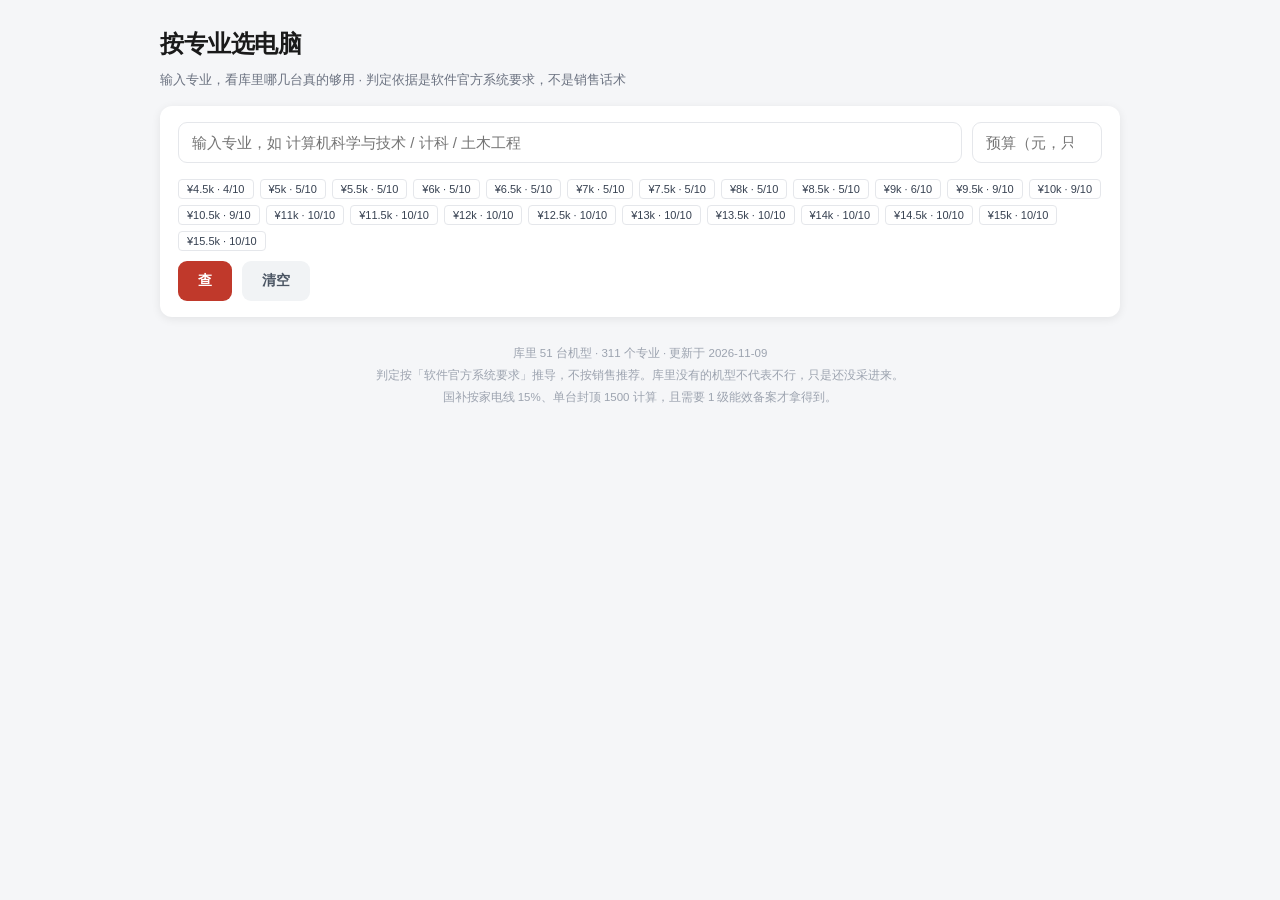
==== 按专业选电脑.html @ ffbf7b3a "初始提交：对话式选机助手（93 台池 · 827 项判定测试） 核心不是排行榜，是一条能核对的推导链： 用户说预算和用途 → core.py 确定性排序 → 模型只负责转述 → 出口审计拦编造。  包" ====
<!DOCTYPE html>
<html lang="zh-CN"><head><meta charset="utf-8">
<meta name="viewport" content="width=device-width,initial-scale=1">
<title>按专业选电脑 · 准大学生</title>
<style>
*{box-sizing:border-box;margin:0;padding:0}
body{font-family:-apple-system,"PingFang SC","Microsoft YaHei",sans-serif;
background:#f5f6f8;color:#1a1a1a;line-height:1.65;padding:24px 16px 80px}
.wrap{max-width:960px;margin:0 auto}
h1{font-size:24px;font-weight:700;letter-spacing:-.4px}
.sub{color:#6b7280;font-size:13px;margin-top:5px}
.card{background:#fff;border-radius:12px;padding:20px 22px;margin-top:16px;
box-shadow:0 1px 3px rgba(0,0,0,.06),0 8px 24px -12px rgba(0,0,0,.1)}

/* 输入区 */
.picker{position:sticky;top:0;z-index:20;background:#fff;border-radius:12px;
padding:16px 18px;box-shadow:0 2px 10px rgba(0,0,0,.08);margin-top:16px}
.row{display:flex;gap:10px;flex-wrap:wrap;align-items:center}
input[type=text],input[type=number]{font-size:15px;padding:11px 13px;border:1.5px solid #e5e7eb;
border-radius:9px;font-family:inherit;color:#1a1a1a;outline:none;transition:border .15s}
input[type=text]{flex:1;min-width:200px}
input[type=number]{width:130px}
input:focus{border-color:#c0392b}
.btn{font-size:14px;padding:11px 20px;border-radius:9px;border:none;background:#c0392b;
color:#fff;font-weight:600;cursor:pointer;font-family:inherit;transition:background .15s}
.btn:hover{background:#a93226}
.btn.ghost{background:#f1f3f5;color:#4b5563}
.btn.ghost:hover{background:#e5e7eb}

/* 候选下拉 */
.sug{position:absolute;left:18px;right:18px;top:100%;margin-top:4px;background:#fff;
border:1px solid #e5e7eb;border-radius:9px;box-shadow:0 8px 24px rgba(0,0,0,.12);
max-height:280px;overflow:auto;display:none;z-index:30}
.sug.on{display:block}
.sug div{padding:9px 14px;font-size:14px;cursor:pointer;border-bottom:1px solid #f6f7f8}
.sug div:last-child{border:none}
.sug div:hover,.sug div.sel{background:#fdf2f1}
.sug small{color:#9ca3af;font-size:11.5px;margin-left:8px}

/* 结论 */
.hit{display:flex;align-items:baseline;gap:10px;flex-wrap:wrap}
.hit b{font-size:19px;font-weight:700}
.badge{display:inline-block;padding:2px 10px;border-radius:20px;font-size:11.5px;
font-weight:700;background:#eef2ff;color:#4338ca}
.mline{font-size:13.5px;color:#4b5563;margin-top:3px}
.kv{display:grid;grid-template-columns:repeat(auto-fit,minmax(112px,1fr));gap:9px;margin-top:14px}
.kv div{background:#fafbfc;border:1px solid #eef0f3;border-radius:8px;padding:9px 11px}
.kv .l{font-size:11px;color:#9ca3af}
.kv .v{font-size:14px;font-weight:600;margin-top:1px}

h2{font-size:15px;font-weight:600;color:#374151;margin-bottom:13px;
padding-bottom:9px;border-bottom:1px solid #eef0f3;display:flex;align-items:center;
gap:8px;justify-content:space-between}
h2 span.t{display:flex;align-items:center;gap:8px}
h2 span.t::before{content:"";width:3px;height:14px;background:#c0392b;border-radius:2px}
h2 em{font-style:normal;font-size:12px;font-weight:500;color:#9ca3af}

/* 机器卡 */
.m{border:1px solid #eef0f3;border-radius:10px;padding:14px 16px;margin-bottom:10px;
transition:border-color .15s,box-shadow .15s}
.m:hover{border-color:#dfe3e8;box-shadow:0 3px 12px -6px rgba(0,0,0,.12)}
.m.top{border-color:#c0392b;border-width:1.5px;background:linear-gradient(180deg,#fffafa,#fff 60%)}
.m-h{display:flex;justify-content:space-between;align-items:baseline;gap:12px;flex-wrap:wrap}
.m-n{font-size:15px;font-weight:650}
.m-p{font-size:19px;font-weight:750;color:#c0392b;font-variant-numeric:tabular-nums;white-space:nowrap}
.m-s{font-size:12.5px;color:#6b7280;margin-top:3px}
.m-p2{font-size:12px;color:#9ca3af;margin-top:6px;font-variant-numeric:tabular-nums}
.bv{display:inline-block;font-size:10px;padding:1px 5px;margin-left:6px;border-radius:3px;background:#fff7ed;color:#c2410c;border:1px solid #fed7aa;vertical-align:2px;font-weight:400}
.blist{display:flex;flex-direction:column;gap:1px;background:#f3f4f6;border:1px solid #e5e7eb;border-radius:6px;overflow:hidden;margin-top:8px}
.brow{display:flex;justify-content:space-between;align-items:center;gap:12px;background:#fff;padding:9px 11px;cursor:pointer}
.brow:hover{background:#fffbf5}
.bl{display:flex;align-items:baseline;gap:8px;min-width:0}
.bl b{font-size:13px;font-weight:600;color:#111827;white-space:nowrap}
.bn{font-size:11px;color:#9ca3af}
.br{text-align:right;min-width:0}
.bp{font-size:13px;font-weight:600;color:#c0392b;font-variant-numeric:tabular-nums;margin-right:8px}
.bmin{font-size:11px;color:#6b7280;display:block;white-space:nowrap;overflow:hidden;text-overflow:ellipsis}
.bh{font-size:12px;color:#6b7280;margin:14px 0 2px;font-weight:600}
.lad{font-size:12px;color:#374151;padding:5px 0;border-bottom:1px dashed #f3f4f6;font-variant-numeric:tabular-nums}
.lad span{font-weight:600;color:#111827;margin-right:6px}
.lad em{color:#059669;font-style:normal;margin-right:8px}
.lad i{color:#9ca3af;font-style:normal;margin-left:6px}
.m-edu{font-size:12px;color:#0f766e;margin-top:3px;font-variant-numeric:tabular-nums}
.m-bench{font-size:12px;color:#4b5563;margin-top:4px;font-variant-numeric:tabular-nums;letter-spacing:.2px}
.chips{display:flex;gap:6px;flex-wrap:wrap;margin-top:8px}
.chip{font-size:11px;padding:2px 8px;border-radius:5px;background:#f1f3f5;color:#6b7280}
.chip.ok{background:#e8f5e9;color:#1e8449;font-weight:600}
.chip.no{background:#fdecea;color:#c0392b;font-weight:600}
.chip.warn{background:#fffbeb;color:#b45309}

/* 列表 */
.mini{display:flex;justify-content:space-between;gap:12px;padding:9px 0;
border-bottom:1px solid #f6f7f8;font-size:13.5px;align-items:baseline}
.mini:last-child{border:none}
.mini .r{color:#6b7280;font-size:12px;text-align:right;flex:none;max-width:52%}
.mini .why{color:#c0392b}
.note{background:#fffbeb;border-left:3px solid #f59e0b;padding:11px 15px;
border-radius:0 7px 7px 0;font-size:12.5px;color:#78350f;margin-top:12px;line-height:1.75}
.note b{color:#92400e}
.empty{color:#9ca3af;font-size:13px;padding:8px 0}
.trap{background:#fafbfc;border-radius:9px;padding:13px 15px;font-size:13px;
color:#4b5563;line-height:1.85}
.foot{text-align:center;color:#9ca3af;font-size:11.5px;margin-top:26px;line-height:1.9}
.hide{display:none}
@media(max-width:600px){
  .m-p{font-size:17px} .wrap{padding:0} .mini .r{max-width:45%}
  input[type=number]{width:100px}
}
</style></head><body><div class="wrap">

<h1>按专业选电脑</h1>
<div class="sub">输入专业，看库里哪几台真的够用 · 判定依据是软件官方系统要求，不是销售话术</div>

<div class="picker" style="position:sticky">
  <div class="row" style="position:relative">
    <input type="text" id="q" placeholder="输入专业，如 计算机科学与技术 / 计科 / 土木工程" autocomplete="off">
    <input type="number" id="budget" placeholder="预算（元，只填这个也行）" min="0" step="500">
    <button class="btn" onclick="go()">查</button>
    <button class="btn ghost" onclick="reset()">清空</button>
    <div class="sug" id="sug"></div>
  </div>
</div>

<div id="out"></div>

<div class="foot" id="foot"></div>

</div>
<script>
const D = {"generatedAt":"2026-11-09","machines":[{"id":"spec-legion-y9000p-2026","name":"拯救者 Y9000P 2026","brand":"联想","cat":"gaming","spec":"Core Ultra 9 290HX Plus · 16G · 1T · RTX 5060 8G","price":15499,"list":16999,"net":16999,"subsidy":1500,"shop":"京东自营","captured":"2026-11-07","eff":1,"edu":null,"bench":{"timeSpy":11637},"risks":[],"url":"https://item.jd.com/100377405028.html"},{"id":"spec-omen11-2026","name":"暗影精灵 11（2026，Ultra7-251HX/RTX5060）","brand":"惠普","cat":"gaming","spec":"Ultra7-251HX · 32G · 2T · RTX 5060 8G","price":10899,"list":12599,"net":12399,"subsidy":1500,"shop":"京东自营","captured":"2026-11-07","eff":1,"edu":null,"bench":{"cbMulti":26476,"cbSingle":2096,"timeSpy":11637},"risks":[],"url":"https://item.jd.com/10230684199053.html"},{"id":"spec-tuf-a16-2026","name":"天选7 2026（锐龙7 H260/RTX5050）","brand":"华硕","cat":"gaming","spec":"Ryzen 7 H260 · 16G · 512G · RTX 5050 8G","price":8999,"list":11199,"net":10499,"subsidy":1500,"shop":"京东自营","captured":"2026-11-07","eff":1,"edu":null,"bench":{"cbMulti":15321,"cbSingle":1760,"timeSpy":9609},"risks":[],"url":"https://item.jd.com/100264042589.html"},{"id":"spec-legion-y7000p-2026","name":"拯救者 Y7000P 2026","brand":"联想","cat":"gaming","spec":"Core Ultra 7 251HX · 16G · 1T · RTX 5060 8G","price":13499,"list":14999,"net":14999,"subsidy":1500,"shop":"京东自营","captured":"2026-11-07","eff":1,"edu":null,"bench":{"cbMulti":26476,"cbSingle":2096,"timeSpy":11637},"risks":[],"url":"https://item.jd.com/100319918295.html"},{"id":"spec-hp-starbookpro14-2026","name":"星 Book Pro 14 2026 锐龙版","brand":"惠普","cat":"thin","spec":"Ryzen 7 H255 · 32G · 1T · Radeon 780M","price":6203.3,"list":7998,"net":7298,"subsidy":1094.7,"shop":"京东自营","captured":"2026-11-07","eff":1,"edu":null,"bench":{"cbMulti":15475,"cbSingle":2055},"risks":["内存焊死"],"url":"https://item.jd.com/100346311456.html"},{"id":"spec-hp-66g8-amd","name":"战66 八代 14 英寸（2026 款锐龙版）","brand":"惠普","cat":"thin","spec":"Ryzen 7 H255 · 16G · 1T · Radeon 780M","price":4674.15,"list":5499,"net":5499,"subsidy":824.85,"shop":"京东自营","captured":"2026-11-07","eff":1,"edu":null,"bench":{"cbMulti":15475,"cbSingle":2055},"risks":[],"url":"https://item.jd.com/100252158679.html"},{"id":"spec-xiaoxin-pro14-2026-amd","name":"小新 Pro 14 2026（锐龙版）","brand":"联想","cat":"thin","spec":"Ryzen 7 H255 · 24G · 1T · Radeon 780M","price":6629.15,"list":7799,"net":7799,"subsidy":1169.85,"shop":"京东自营","captured":"2026-11-07","eff":1,"edu":null,"bench":{"cbMulti":15475,"cbSingle":2055},"risks":["色域、型号年份官网标注有出入"],"url":"https://item.jd.com/100241441971.html"},{"id":"spec-thinkbook16p-2026","name":"ThinkBook 16+ 2026（酷睿 Ultra5 338H）","brand":"联想","cat":"thin","spec":"Core Ultra 5 338H · 32G · 1T · Intel Arc B370","price":7394.15,"list":8699,"net":8699,"subsidy":1304.85,"shop":"京东自营","captured":"2026-11-07","eff":1,"edu":null,"bench":{"cbMulti":15988,"cbSingle":2002},"risks":[],"url":"https://item.jd.com/100433748810.html"},{"id":"spec-thinkbook14p-2026","name":"ThinkBook 14+ 2026 锐龙版","brand":"联想","cat":"thin","spec":"Ryzen 7 H255 · 32G · 1T · Radeon 780M","price":6799.15,"list":7999,"net":7999,"subsidy":1199.85,"shop":"京东自营","captured":"2026-11-07","eff":1,"edu":null,"bench":{"cbMulti":15475,"cbSingle":2055},"risks":["ram.form官网标注有出入"],"url":"https://item.jd.com/100429925578.html"},{"id":"spec-parsed-jd-lenovo-xiaoxinpro14-u7-356h-32g-1t-20","name":"小新 Pro 14 2026（酷睿 Ultra 7 版）","brand":"联想","cat":"thin","spec":"Ultra7 356H · 32G · 1T · 核显","price":8329.15,"list":9799,"net":9799,"subsidy":1469.85,"shop":"京东自营","captured":"2026-11-07","eff":1,"edu":null,"bench":{"cbMulti":18376,"cbSingle":2031},"risks":["内存焊死"],"url":"https://item.jd.com/100245296805.html"},{"id":"spec-parsed-jd-lenovo-xiaoxinpro16-u5-336h-24g-1t-20","name":"小新 Pro 16 2026（酷睿 Ultra 5 版）","brand":"联想","cat":"thin","spec":"Ultra5-336H · 24G · 1T · 核显","price":7649.15,"list":8999,"net":8999,"subsidy":1349.85,"shop":"京东自营","captured":"2026-11-07","eff":1,"edu":null,"bench":null,"risks":[],"url":"https://item.jd.com/100415546708.html"},{"id":"spec-parsed-jd-lenovo-xiaoxinpro16-r7h255-24g-1t-yih","name":"小新 Pro 16 超能本（锐龙版）","brand":"联想","cat":"thin","spec":"R7-H255 · 24G · 1T · 核显","price":6799.15,"list":7999,"net":7999,"subsidy":1199.85,"shop":"京东自营","captured":"2026-11-07","eff":1,"edu":null,"bench":{"cbMulti":15475,"cbSingle":2055},"risks":[],"url":"https://item.jd.com/100344858296.html"},{"id":"spec-parsed-jd-lenovo-xiaoxinpro16-u7-356h-32g-1t-20","name":"小新 Pro 16 超能本（酷睿 Ultra 7 版）","brand":"联想","cat":"thin","spec":"Ultra7-356H · 32G · 1T · 核显","price":8499.15,"list":9999,"net":9999,"subsidy":1499.85,"shop":"京东自营","captured":"2026-11-07","eff":1,"edu":null,"bench":{"cbMulti":18376,"cbSingle":2031},"risks":["内存焊死"],"url":"https://item.jd.com/100245296781.html"},{"id":"spec-parsed-jd-lenovo-xiaoxinpro16-r7h255-24g-1t-fla","name":"小新 Pro 16 2025（锐龙版）","brand":"联想","cat":"thin","spec":"R7-H255 · 24G · 1T · 核显","price":6629.15,"list":7999,"net":7799,"subsidy":1169.85,"shop":"品牌旗舰店","captured":"2026-11-07","eff":1,"edu":null,"bench":{"cbMulti":15475,"cbSingle":2055},"risks":["内存可否加装未核实"],"url":"https://item.jd.com/10210827170896.html"},{"id":"spec-parsed-jd-lenovo-xiaoxinair14-u5-226v-16g-512g-","name":"小新 Air 14 2026（酷睿 Ultra5 版）","brand":"联想","cat":"thin","spec":"Ultra5-226V · 16G · 512G · 核显","price":5099.15,"list":5999,"net":5999,"subsidy":899.85,"shop":"京东自营","captured":"2026-11-07","eff":1,"edu":null,"bench":{"cbMulti":9041,"cbSingle":1746},"risks":["内存焊死"],"url":"https://item.jd.com/100382485146.html"},{"id":"spec-parsed-jd-lenovo-xiaoxinair14-u7-256v-16g-1t-20","name":"小新 Air 14（酷睿 Ultra7 版）","brand":"联想","cat":"thin","spec":"Ultra7-256V · 16G · 1T · 核显","price":6799.15,"list":7999,"net":7999,"subsidy":1199.85,"shop":"京东自营","captured":"2026-11-07","eff":1,"edu":null,"bench":null,"risks":["内存焊死"],"url":"https://item.jd.com/100389788454.html"},{"id":"spec-parsed-jd-lenovo-xiaoxinair15-core5-320-16g-512","name":"小新 Air 15 2026（触控屏版）","brand":"联想","cat":"thin","spec":"Core5-320 · 16G · 512G · 核显","price":5066,"list":6599,"net":5960,"subsidy":894,"shop":"授权店","captured":"2026-11-07","eff":1,"edu":null,"bench":{"cbMulti":7880,"cbSingle":1928},"risks":["内存焊死"],"url":"https://item.jd.com/10227370768311.html"},{"id":"spec-parsed-jd-lenovo-thinkbook14plus-u5-225h-16g-51","name":"ThinkBook 14+（酷睿 Ultra5 版）","brand":"联想","cat":"thin","spec":"Ultra5-225H · 16G · 512G · 核显","price":5354.15,"list":6499,"net":6299,"subsidy":944.85,"shop":"授权店","captured":"2026-11-07","eff":1,"edu":null,"bench":{"cbMulti":16436,"cbSingle":1985},"risks":["内存焊死"],"url":"https://item.jd.com/10237426611503.html"},{"id":"spec-parsed-jd-lenovo-thinkbook16plus-r7h255-32g-1t-","name":"ThinkBook 16+ 锐龙版 2026","brand":"联想","cat":"thin","spec":"R7-H255 · 32G · 1T · 核显","price":9479,"list":11175.29,"net":9479,"subsidy":null,"shop":"第三方店","captured":"2026-11-07","eff":1,"edu":null,"bench":{"cbMulti":15475,"cbSingle":2055},"risks":["内存焊死"],"url":"https://item.jd.com/10170569808797.html"},{"id":"spec-parsed-jd-lenovo-thinkpade14-u5-336h-32g-1t-202","name":"ThinkPad E14 2026（Ultra 版）","brand":"联想","cat":"thin","spec":"Ultra5-336H · 32G · 1T · 核显","price":11499,"list":12999,"net":12999,"subsidy":1500,"shop":"京东自营","captured":"2026-11-07","eff":1,"edu":null,"bench":null,"risks":[],"url":"https://item.jd.com/100273798057.html"},{"id":"spec-parsed-jd-lenovo-thinkpade16-core5-320-16g-512g","name":"ThinkPad E16 2026","brand":"联想","cat":"thin","spec":"Core5-320 · 16G · 512G · 核显","price":6374.15,"list":7499,"net":7499,"subsidy":1124.85,"shop":"京东自营","captured":"2026-11-07","eff":1,"edu":null,"bench":{"cbMulti":7880,"cbSingle":1928},"risks":[],"url":"https://item.jd.com/100312925235.html"},{"id":"spec-parsed-jd-lenovo-thinkpade16-u5-32g-1t-authoriz","name":"ThinkPad E16 Gen 2（Ultra5 版）","brand":"联想","cat":"thin","spec":"Ultra5（第1代） · 32G · 1T · 核显","price":7537.8,"list":10199,"net":8868,"subsidy":1330.2,"shop":"授权店","captured":"2026-11-07","eff":1,"edu":null,"bench":null,"risks":[],"url":"https://item.jd.com/10143602866442.html"},{"id":"spec-parsed-jd-lenovo-legion-r7000p2026-r9-8940hx-16","name":"拯救者 R7000P 2026（R7000 系列自营在售款）","brand":"联想","cat":"thin","spec":"R9-8940HX · 16G · 1T · RTX5060 8G","price":12999,"list":14499,"net":14499,"subsidy":1500,"shop":"京东自营","captured":"2026-11-07","eff":1,"edu":null,"bench":{"timeSpy":11637},"risks":[],"url":"https://item.jd.com/100418894814.html"},{"id":"spec-parsed-jd-dell-inspiron14plus-7440-core5-210h-1","name":"灵越 14 Plus 7440（自营最新款，未标 2026）","brand":"戴尔","cat":"thin","spec":"Core5-210H · 16G · 1T · 核显","price":5923.65,"list":6999,"net":6969,"subsidy":1045.35,"shop":"京东自营","captured":"2026-11-07","eff":null,"edu":null,"bench":null,"risks":["内存可否加装未核实","能效备案冲突，国补存疑","能效等级、ram.form官网标注有出入"],"url":"https://item.jd.com/100241145026.html"},{"id":"spec-parsed-jd-asus-wuwei16-2026-r7h260-16g-512g-202","name":"无畏16 2026 锐龙版（R7-H260/核显）","brand":"华硕","cat":"thin","spec":"R7-H260 · 16G · 512G · 核显","price":4929.15,"list":5999,"net":5799,"subsidy":869.85,"shop":"京东自营","captured":"2026-11-07","eff":1,"edu":null,"bench":{"cbMulti":15321,"cbSingle":1760},"risks":[],"url":"https://item.jd.com/100319957003.html"},{"id":"spec-parsed-jd-asus-wuwei-pro14-2026-u7-356h-32g-1t-","name":"无畏Pro14 酷睿版 2026（Ultra7-356H/核显）","brand":"华硕","cat":"thin","spec":"Ultra7-356H · 32G · 1T · 核显","price":8074.15,"list":9499,"net":9499,"subsidy":1424.85,"shop":"京东自营","captured":"2026-11-07","eff":1,"edu":null,"bench":{"cbMulti":18376,"cbSingle":2031},"risks":["内存焊死"],"url":"https://item.jd.com/100315130636.html"},{"id":"jd-lenovo-xiaoxinair14-u5-226v-16g-512g-flagship-20261107","name":"小新 Air 14（酷睿 Ultra5 版）","brand":"联想","cat":"thin","spec":"Ultra5-226v · 16G · 512G · 核显","price":5099.15,"list":5999,"net":5999,"subsidy":899.85,"shop":"品牌旗舰店","captured":"2026-11-07","eff":1,"edu":null,"bench":{"cbMulti":9041,"cbSingle":1746},"risks":["内存焊死","规格未经交叉核实"],"url":"https://item.jd.com/10228821882553.html"},{"id":"jd-asus-rog-zephyrus-g16air2026-u9-386h-rtx5070-32g-1t-20261108","name":"ROG幻16 Air 2026（Ultra9-386H/RTX5070/32G/1T）","brand":"华硕","cat":"gaming","spec":"Core Ultra 9 386H · 32G · 1T · RTX 5070 8G","price":23499,"list":24999,"net":24999,"subsidy":1500,"shop":"品牌旗舰店","captured":"2026-11-08","eff":1,"edu":null,"bench":{"timeSpy":13537},"risks":["内存焊死","规格未经交叉核实"],"url":"https://item.jd.com/10218319809016.html"},{"id":"jd-msi-xingying15max-i713620h-rtx5050-32g-1t-20261109","name":"星影15 MAX 2026（i7-13620H/RTX5050/32G/1T）","brand":"微星","cat":"gaming","spec":"i7-13620H · 32G · 1T · RTX5050 8G","price":10599,"list":null,"net":10599,"subsidy":null,"shop":"品牌旗舰店","captured":"2026-11-09","eff":1,"edu":null,"bench":{"cbMulti":14161,"cbSingle":1775,"timeSpy":9609},"risks":["规格未经交叉核实"],"url":"https://item.jd.com/10238215184189.html"},{"id":"jd-asus-tianxuan6-h260-rtx5050-32g-1t-20261109","name":"天选6 2026（锐龙7 H260/RTX5050/32G/1T）","brand":"华硕","cat":"gaming","spec":"锐龙7 H 260 · 32G · 1T · RTX5050 8G","price":12898,"list":null,"net":12899,"subsidy":null,"shop":"授权店","captured":"2026-11-09","eff":1,"edu":null,"bench":{"cbMulti":15321,"cbSingle":1760,"timeSpy":9609},"risks":["规格未经交叉核实"],"url":"https://item.jd.com/10176572919699.html"},{"id":"jd-mechrevo-kuangshix-i514450hx-rtx5050-32g-1t-20261109","name":"旷世X 2026（i5-14450HX/RTX5050/32G/1T）","brand":"机械革命","cat":"gaming","spec":"i5-14450HX · 32G · 1T · RTX5050 8G","price":9099,"list":10999,"net":10599,"subsidy":1500,"shop":"第三方店","captured":"2026-11-09","eff":1,"edu":null,"bench":{"cbMulti":13881,"cbSingle":1838,"timeSpy":9609},"risks":["内存可否加装未核实","规格未经交叉核实"],"url":"https://item.jd.com/10235128439583.html"},{"id":"jd-mechrevo-wujie15x-r7h255-16g-1t-20261109","name":"无界15X Pro（R7-H255/16G/1T）","brand":"机械革命","cat":"thin","spec":"R7-H255 · 16G · 1T · Radeon 780M","price":5898,"list":6248,"net":5898,"subsidy":null,"shop":"第三方店","captured":"2026-11-09","eff":1,"edu":null,"bench":{"cbMulti":15475,"cbSingle":2055},"risks":["规格未经交叉核实"],"url":"https://item.jd.com/10232234279921.html"},{"id":"jd-mechrevo-wujie14-u5-226v-16g-1t-20261109","name":"无界14 2026（Ultra5-226V/16G/1T）","brand":"机械革命","cat":"thin","spec":"Ultra5-226V · 16G · 1T · Intel Arc 130V","price":4240.65,"list":5199,"net":4990.5,"subsidy":749.85,"shop":"京东自营","captured":"2026-11-09","eff":1,"edu":null,"bench":{"cbMulti":9041,"cbSingle":1746},"risks":["内存焊死","规格未经交叉核实"],"url":"https://item.jd.com/100331584964.html"},{"id":"jd-apple-macbookair15-m4-16g-512g-20261109","name":"MacBook Air 15 M4（16G/512G）","brand":"苹果","cat":"thin","spec":"Apple M4 · 16G · 512G · Apple M4 10核GPU","price":8946.51,"list":10499,"net":10446.51,"subsidy":1500,"shop":"京东自营","captured":"2026-11-09","eff":null,"edu":7436.65,"bench":{"cbMulti":12100,"cbSingle":2055},"risks":["内存焊死","规格未经交叉核实","能效未查"],"url":"https://item.jd.com/100127131036.html"},{"id":"jd-apple-macbookpro14-m5-16g-512g-20261109","name":"MacBook Pro 14 M5（16G/512G）","brand":"苹果","cat":"thin","spec":"Apple M5 · 16G · 512G · Apple M5 10核GPU","price":10049,"list":11549,"net":11549,"subsidy":1500,"shop":"京东自营","captured":"2026-11-09","eff":null,"edu":null,"bench":{"cbMulti":16014,"cbSingle":2511},"risks":["内存焊死","规格未经交叉核实","能效未查"],"url":"https://item.jd.com/100152613990.html"},{"id":"jd-apple-macbookair13-m4-16g-256g-20261109","name":"MacBook Air 13 M4（16G/256G）","brand":"苹果","cat":"thin","spec":"Apple M4 · 16G · 256G · Apple M4 8核GPU","price":6161.65,"list":7249,"net":7249,"subsidy":1087.35,"shop":"京东自营","captured":"2026-11-10","eff":null,"edu":null,"bench":{"cbMulti":12100,"cbSingle":2055},"risks":["内存焊死","规格未经交叉核实","能效未查"],"url":"https://item.jd.com/100140000000.html"},{"id":"jd-apple-macbookpro14-m5-24g-1t-20261109","name":"MacBook Pro 14 M5（24G/1T）","brand":"苹果","cat":"thin","spec":"Apple M5 · 24G · 1T · Apple M5 10核GPU","price":13499,"list":14999,"net":14999,"subsidy":1500,"shop":"京东自营","captured":"2026-11-10","eff":null,"edu":null,"bench":{"cbMulti":16014,"cbSingle":2511},"risks":["内存焊死","规格未经交叉核实","能效未查"],"url":"https://item.jd.com/100152613991.html"},{"id":"jd-mechrevo-jiaolong15k-r57640h-3050-16g-512g-20261109","name":"机械革命 蛟龙 15K（R5-7640H/16G/512G）","brand":"机械革命","cat":"gaming","spec":"R5-7640H · 16G · 512G · RTX 3050 4G","price":6499,"list":8499,"net":6499,"subsidy":null,"shop":"京东自营","captured":"2026-11-10","eff":1,"edu":null,"bench":null,"risks":["规格未经交叉核实"],"url":null},{"id":"jd-mechrevo-jiguangx-cw-i714650hx-32g-1t-5060-20261109","name":"极光X 潮玩版（i7-14650HX/32G/1T/RTX5060/300Hz）","brand":"机械革命","cat":"gaming","spec":"i7-14650HX · 32G · 1T · RTX 5060 8G","price":6159.2,"list":7699,"net":7699,"subsidy":1540,"shop":"京东自营","captured":"2026-11-10","eff":1,"edu":null,"bench":{"timeSpy":11637},"risks":["规格未经交叉核实"],"url":"http://m.bjbpc.com/view.php?aid=2400"},{"id":"jd-hasee-zhanshen-t8-i713650hx-16g-1t-5060-20261109","name":"神舟 战神T8（i7-13650HX/16G/1T/RTX5060/2.5K 180Hz）","brand":"神舟","cat":"gaming","spec":"i7-13650HX · 16G · 1T · RTX 5060 8G","price":8499.15,"list":8499.15,"net":8499.15,"subsidy":null,"shop":"京东自营","captured":"2026-11-10","eff":1,"edu":null,"bench":{"timeSpy":11637},"risks":["规格未经交叉核实"],"url":null},{"id":"jd-xiaomi-redmibookpro16-u5338h-32g-1t-20261109","name":"REDMI Book Pro 16 2026（Ultra5-338H/32G/1T）","brand":"小米","cat":"thin","spec":"Ultra5-338H · 32G · 1T · Intel Arc 核显","price":8199,"list":8199,"net":8199,"subsidy":null,"shop":"京东自营","captured":"2026-11-10","eff":null,"edu":null,"bench":{"cbMulti":15988,"cbSingle":2002},"risks":["内存焊死","规格未经交叉核实","能效未查"],"url":null},{"id":"jd-honor-magicbookpro16-u5338h-32g-1t-20261109","name":"荣耀 MagicBook Pro 16 2026（Ultra5-338H/32G/1T）","brand":"荣耀","cat":"thin","spec":"Ultra5-338H · 32G · 1T · Intel Arc 核显","price":8455.02,"list":10149,"net":9946.02,"subsidy":1491.9,"shop":"京东自营","captured":"2026-11-10","eff":1,"edu":null,"bench":{"cbMulti":15988,"cbSingle":2002},"risks":["内存焊死","规格未经交叉核实"],"url":null},{"id":"jd-huawei-matebookd16-i513420h-16g-1t-20261109","name":"华为 MateBook D 16（i5-13420H/16G/1T，店铺预装 Win 未激活）","brand":"华为","cat":"thin","spec":"i5-13420H · 16G · 1T · Intel 核显","price":3654.15,"list":4299,"net":4299,"subsidy":644.85,"shop":"京东自营","captured":"2026-11-10","eff":null,"edu":null,"bench":{"cbMulti":7839,"cbSingle":1690},"risks":["内存可否加装未核实","规格未经交叉核实","能效未查"],"url":null},{"id":"jd-colorful-jiangxingx16pro-i514450hx-16g-512g-5050-20261109","name":"七彩虹 将星 X16 Pro（i5-14450HX/16G/512G/RTX5050/2.5K 180Hz）","brand":"七彩虹","cat":"gaming","spec":"i5-14450HX · 16G · 512G · RTX 5050 8G","price":8499.15,"list":9289,"net":8499.15,"subsidy":null,"shop":"京东自营","captured":"2026-11-10","eff":null,"edu":null,"bench":{"cbMulti":13881,"cbSingle":1838,"timeSpy":9609},"risks":["规格未经交叉核实","能效未查"],"url":null},{"id":"jd-lenovo-r9000p2026-r98945hx-16g-1t-5060-20261110","name":"拯救者 R9000P 2026（R9-8945HX/16G/1T/RTX5060/240Hz）","brand":"联想","cat":"gaming","spec":"R9-8945HX · 16G · 1T · RTX 5060 8G","price":12854,"list":14499,"net":14354,"subsidy":1500,"shop":"京东自营","captured":"2026-11-10","eff":null,"edu":null,"bench":{"timeSpy":11637},"risks":["规格未经交叉核实","能效未查"],"url":"https://m.lenovo.com.cn/wiki/article-49882.html"},{"id":"jd-asus-tianxuan7pro-u7255hx-16g-1t-5060-20261110","name":"华硕 天选7 Pro 酷睿版（U7-255HX/16G/1T/RTX5060/2.5K 300Hz）","brand":"华硕","cat":"gaming","spec":"Ultra7-255HX · 16G · 1T · RTX 5060 8G","price":12398,"list":13998,"net":13898,"subsidy":1500,"shop":"京东自营","captured":"2026-11-10","eff":null,"edu":null,"bench":{"cbMulti":29012,"cbSingle":2027,"timeSpy":11637},"risks":["规格未经交叉核实","能效未查"],"url":"https://nb.zol.com.cn/1238/12380108.html"},{"id":"jd-mechrevo-jiaolong16pro2026-r98945hx-16g-1t-5070-20261110","name":"蛟龙16 Pro 2026 新模具（R9-8945HX/16G/1T/RTX5070/2.5K 300Hz 白）","brand":"机械革命","cat":"gaming","spec":"R9-8945HX · 16G · 1T · RTX 5070 8G","price":12999,"list":13499,"net":12999,"subsidy":null,"shop":"京东自营","captured":"2026-11-10","eff":null,"edu":null,"bench":{"timeSpy":13537},"risks":["规格未经交叉核实","能效未查"],"url":"https://www.ithome.com/1/023/664.htm"},{"id":"jd-hp-omen11amd-r98945hx-16g-1t-5060-20261110","name":"暗影精灵11 锐龙版（R9-8945HX/16G/1T/RTX5060/2.5K 240Hz）","brand":"惠普","cat":"gaming","spec":"R9-8945HX · 16G · 1T · RTX 5060 8G","price":6687.41,"list":8698,"net":7867.53,"subsidy":1180.12,"shop":"京东自营","captured":"2026-11-10","eff":null,"edu":null,"bench":{"timeSpy":11637},"risks":["规格未经交叉核实","能效未查"],"url":"https://m.zol.com.cn/article/11304756.html"},{"id":"jd-acer-shadowknight8-i714650hx-16g-1t-5060-20261110","name":"宏碁 暗影骑士·擎8 2026（i7-14650HX/16G/1T/RTX5060/2.5K 180Hz）","brand":"宏碁","cat":"gaming","spec":"i7-14650HX · 16G · 1T · RTX 5060 8G","price":11999,"list":11999,"net":11999,"subsidy":null,"shop":"京东自营","captured":"2026-11-10","eff":null,"edu":null,"bench":{"timeSpy":11637},"risks":["规格未经交叉核实","能效未查"],"url":"https://www.ithome.com/1/023/664.htm"},{"id":"jd-msi-shenying16-r8840hx-16g-512g-5060-20261110","name":"微星 神影16 锐龙版 2026（R7-8840HX/16G/512G/RTX5060/2.5K 240Hz）","brand":"微星","cat":"gaming","spec":"R7-8840HX · 16G · 512G · RTX 5060 8G","price":8499.2,"list":10499,"net":9999,"subsidy":1499.8,"shop":"京东自营","captured":"2026-11-10","eff":null,"edu":null,"bench":{"timeSpy":11637},"risks":["规格未经交叉核实","能效未查"],"url":"https://item.jd.com/100436874764.html"},{"id":"jd-rog-strixscar18-u9275hx-16g-1t-5070ti-20261110","name":"ROG 枪神9 Plus 超竞版 18英寸（U9-275HX/16G/1T/RTX5070Ti 140W）","brand":"华硕","cat":"gaming","spec":"Ultra9-275HX · 16G · 1T · RTX 5070 Ti 16G","price":14999,"list":16999,"net":14999,"subsidy":null,"shop":"京东自营","captured":"2026-11-10","eff":null,"edu":null,"bench":null,"risks":["规格未经交叉核实","能效未查"],"url":"https://rog.asus.com.cn/laptops/rog-strix/rog-strix-scar-18-2025/spec/?config=90NR0LI1-M00100"}],"groups":[{"id":"office","name":"通识办公","tagline":"四年里最重的软件是 Office 和浏览器","req":{"ramMin":8,"ramRec":16,"vramMin":0,"vramRec":0,"gpu":"either","storageMinGB":512,"cpu":"无所谓，近三代 i5 / R5 都够","rationale":"这一组没有任何重负载软件，门槛由「四年后 Windows 和浏览器还跑得动」决定，而不是由某门课决定。8G 是下限，16G 是让它在第三年不至于卡。","basis":"judgment"},"gates":[],"mode":"value","preferCats":["thin"],"trap":"这个组最容易被「大学要用四年」推着买独显游戏本。按课程表算，它到毕业都用不满 16G 内存——多花的钱应该放在续航、屏幕和轻便上。医学类和法学要整天看文献，屏幕尺寸与护眼比算力重要；临床、护理还要带去见习，重量是硬指标。","followups":["平时会剪视频、做海报吗？","要不要带来带去（教室 / 图书馆 / 宿舍三点一线）？"],"majors":["汉语言文学","汉语言","汉语国际教育","中国少数民族语言文学","秘书学","英语","俄语","德语","法语","西班牙语","日语","朝鲜语","阿拉伯语","翻译","商务英语","历史学","世界史","考古学","文物与博物馆学","哲学","逻辑学","宗教学","法学","知识产权","政治学与行政学","国际政治","外交学","社会学","社会工作","人类学","民族学","思想政治教育","马克思主义理论","经济学","国际经济与贸易","财政学","税收学","金融学","保险学","投资学","金融工程","工商管理","市场营销","会计学","财务管理","人力资源管理","审计学","物流管理","电子商务","旅游管理","酒店管理","会展经济与管理","行政管理","公共事业管理","劳动与社会保障","土地资源管理","文化产业管理","农林经济管理","教育学","学前教育","小学教育","特殊教育","体育教育","新闻学","传播学","编辑出版学","网络与新媒体","心理学","应用心理学","临床医学","口腔医学","麻醉学","医学影像学","预防医学","中医学","中西医临床医学","针灸推拿学","康复治疗学","医学检验技术","卫生检验与检疫","眼视光医学","精神医学","儿科学","护理学","健康服务与管理","运动训练","社会体育指导与管理","武术与民族传统体育","运动人体科学","舞蹈表演","舞蹈学","舞蹈编导","交通运输","文秘","法律事务","会计","市场营销","电子商务","旅游管理","酒店管理","物流管理","商务英语","学前教育","小学教育","行政管理","社区管理与服务","人力资源管理","护理"],"vm":"cbSingle","verdicts":{"spec-legion-y9000p-2026":{"v":"ok"},"spec-omen11-2026":{"v":"ok"},"spec-tuf-a16-2026":{"v":"ok"},"spec-legion-y7000p-2026":{"v":"ok"},"spec-hp-starbookpro14-2026":{"v":"ok"},"spec-hp-66g8-amd":{"v":"ok"},"spec-xiaoxin-pro14-2026-amd":{"v":"ok"},"spec-thinkbook16p-2026":{"v":"ok"},"spec-thinkbook14p-2026":{"v":"ok"},"spec-parsed-jd-lenovo-xiaoxinpro14-u7-356h-32g-1t-20":{"v":"ok"},"spec-parsed-jd-lenovo-xiaoxinpro16-u5-336h-24g-1t-20":{"v":"ok"},"spec-parsed-jd-lenovo-xiaoxinpro16-r7h255-24g-1t-yih":{"v":"ok"},"spec-parsed-jd-lenovo-xiaoxinpro16-u7-356h-32g-1t-20":{"v":"ok"},"spec-parsed-jd-lenovo-xiaoxinpro16-r7h255-24g-1t-fla":{"v":"ok"},"spec-parsed-jd-lenovo-xiaoxinair14-u5-226v-16g-512g-":{"v":"ok"},"spec-parsed-jd-lenovo-xiaoxinair14-u7-256v-16g-1t-20":{"v":"ok"},"spec-parsed-jd-lenovo-xiaoxinair15-core5-320-16g-512":{"v":"ok"},"spec-parsed-jd-lenovo-thinkbook14plus-u5-225h-16g-51":{"v":"ok"},"spec-parsed-jd-lenovo-thinkbook16plus-r7h255-32g-1t-":{"v":"ok"},"spec-parsed-jd-lenovo-thinkpade14-u5-336h-32g-1t-202":{"v":"ok"},"spec-parsed-jd-lenovo-thinkpade16-core5-320-16g-512g":{"v":"ok"},"spec-parsed-jd-lenovo-thinkpade16-u5-32g-1t-authoriz":{"v":"ok"},"spec-parsed-jd-lenovo-legion-r7000p2026-r9-8940hx-16":{"v":"ok"},"spec-parsed-jd-dell-inspiron14plus-7440-core5-210h-1":{"v":"ok"},"spec-parsed-jd-asus-wuwei16-2026-r7h260-16g-512g-202":{"v":"ok"},"spec-parsed-jd-asus-wuwei-pro14-2026-u7-356h-32g-1t-":{"v":"ok"},"jd-lenovo-xiaoxinair14-u5-226v-16g-512g-flagship-20261107":{"v":"ok"},"jd-asus-rog-zephyrus-g16air2026-u9-386h-rtx5070-32g-1t-20261108":{"v":"ok"},"jd-msi-xingying15max-i713620h-rtx5050-32g-1t-20261109":{"v":"ok"},"jd-asus-tianxuan6-h260-rtx5050-32g-1t-20261109":{"v":"ok"},"jd-mechrevo-kuangshix-i514450hx-rtx5050-32g-1t-20261109":{"v":"ok"},"jd-mechrevo-wujie15x-r7h255-16g-1t-20261109":{"v":"ok"},"jd-mechrevo-wujie14-u5-226v-16g-1t-20261109":{"v":"ok"},"jd-apple-macbookair15-m4-16g-512g-20261109":{"v":"ok"},"jd-apple-macbookpro14-m5-16g-512g-20261109":{"v":"ok"},"jd-apple-macbookair13-m4-16g-256g-20261109":{"v":"no","w":["存储不够（要求 512G）"]},"jd-apple-macbookpro14-m5-24g-1t-20261109":{"v":"ok"},"jd-mechrevo-jiaolong15k-r57640h-3050-16g-512g-20261109":{"v":"ok"},"jd-mechrevo-jiguangx-cw-i714650hx-32g-1t-5060-20261109":{"v":"ok"},"jd-hasee-zhanshen-t8-i713650hx-16g-1t-5060-20261109":{"v":"ok"},"jd-xiaomi-redmibookpro16-u5338h-32g-1t-20261109":{"v":"ok"},"jd-honor-magicbookpro16-u5338h-32g-1t-20261109":{"v":"ok"},"jd-huawei-matebookd16-i513420h-16g-1t-20261109":{"v":"ok"},"jd-colorful-jiangxingx16pro-i514450hx-16g-512g-5050-20261109":{"v":"ok"},"jd-lenovo-r9000p2026-r98945hx-16g-1t-5060-20261110":{"v":"ok"},"jd-asus-tianxuan7pro-u7255hx-16g-1t-5060-20261110":{"v":"ok"},"jd-mechrevo-jiaolong16pro2026-r98945hx-16g-1t-5070-20261110":{"v":"ok"},"jd-hp-omen11amd-r98945hx-16g-1t-5060-20261110":{"v":"ok"},"jd-acer-shadowknight8-i714650hx-16g-1t-5060-20261110":{"v":"ok"},"jd-msi-shenying16-r8840hx-16g-512g-5060-20261110":{"v":"ok"},"jd-rog-strixscar18-u9275hx-16g-1t-5070ti-20261110":{"v":"ok"}}},{"id":"code","name":"编程数据","tagline":"显卡基本无用，内存是命门","req":{"ramMin":16,"ramRec":32,"vramMin":0,"vramRec":4,"gpu":"either","storageMinGB":512,"cpu":"多核有用，但不是瓶颈","rationale":"本科阶段的编程课程（数据结构、操作系统、数据库、编译原理）没有一项吃显卡。真正的瓶颈是「同时开 IDE + 虚拟机 + 浏览器」，16G 在第三年会明显不够。显卡只在选人工智能方向、跑本地小模型时才有意义。","basis":"judgment"},"gates":[{"dim":"upgrade","min":2,"why":"内存焊死等于四年后没有后路，这一组最不能接受"}],"mode":"future","preferCats":["thin","gaming"],"trap":"「学计算机要买高配」是流传最广的误解。课程里没有一门课需要独显；把独显的钱换成 32G 内存和能加装的插槽，收益大得多。反过来，板载 16G 的轻薄本是这一组最危险的选项。","followups":["打算走人工智能方向吗（要不要在本地跑模型）？","会同时开虚拟机吗？"],"majors":["计算机科学与技术","软件工程","网络工程","信息安全","物联网工程","智能科学与技术","电子与计算机工程","数据科学与大数据技术","人工智能","网络空间安全","密码科学与技术","区块链工程","统计学","应用统计学","经济统计学","数据计算及应用","信息与计算科学","数学与应用数学","信息管理与信息系统","管理科学","大数据管理与应用","计算机应用技术","软件技术","大数据技术","信息安全技术应用","云计算技术应用","人工智能技术应用","计算机网络技术","移动应用开发"],"vm":"cbMulti","verdicts":{"spec-legion-y9000p-2026":{"v":"ok"},"spec-omen11-2026":{"v":"ok"},"spec-tuf-a16-2026":{"v":"ok"},"spec-legion-y7000p-2026":{"v":"ok"},"spec-hp-starbookpro14-2026":{"v":"no","w":["内存焊死，不能升级"]},"spec-hp-66g8-amd":{"v":"ok"},"spec-xiaoxin-pro14-2026-amd":{"v":"ok"},"spec-thinkbook16p-2026":{"v":"ok"},"spec-thinkbook14p-2026":{"v":"ok"},"spec-parsed-jd-lenovo-xiaoxinpro14-u7-356h-32g-1t-20":{"v":"no","w":["内存焊死，不能升级"]},"spec-parsed-jd-lenovo-xiaoxinpro16-u5-336h-24g-1t-20":{"v":"ok"},"spec-parsed-jd-lenovo-xiaoxinpro16-r7h255-24g-1t-yih":{"v":"ok"},"spec-parsed-jd-lenovo-xiaoxinpro16-u7-356h-32g-1t-20":{"v":"no","w":["内存焊死，不能升级"]},"spec-parsed-jd-lenovo-xiaoxinpro16-r7h255-24g-1t-fla":{"v":"unk","miss":["内存形态"]},"spec-parsed-jd-lenovo-xiaoxinair14-u5-226v-16g-512g-":{"v":"no","w":["内存焊死，不能升级"]},"spec-parsed-jd-lenovo-xiaoxinair14-u7-256v-16g-1t-20":{"v":"no","w":["内存焊死，不能升级"]},"spec-parsed-jd-lenovo-xiaoxinair15-core5-320-16g-512":{"v":"no","w":["内存焊死，不能升级"]},"spec-parsed-jd-lenovo-thinkbook14plus-u5-225h-16g-51":{"v":"no","w":["内存焊死，不能升级"]},"spec-parsed-jd-lenovo-thinkbook16plus-r7h255-32g-1t-":{"v":"no","w":["内存焊死，不能升级"]},"spec-parsed-jd-lenovo-thinkpade14-u5-336h-32g-1t-202":{"v":"ok"},"spec-parsed-jd-lenovo-thinkpade16-core5-320-16g-512g":{"v":"ok"},"spec-parsed-jd-lenovo-thinkpade16-u5-32g-1t-authoriz":{"v":"ok"},"spec-parsed-jd-lenovo-legion-r7000p2026-r9-8940hx-16":{"v":"ok"},"spec-parsed-jd-dell-inspiron14plus-7440-core5-210h-1":{"v":"unk","miss":["内存形态"]},"spec-parsed-jd-asus-wuwei16-2026-r7h260-16g-512g-202":{"v":"ok"},"spec-parsed-jd-asus-wuwei-pro14-2026-u7-356h-32g-1t-":{"v":"no","w":["内存焊死，不能升级"]},"jd-lenovo-xiaoxinair14-u5-226v-16g-512g-flagship-20261107":{"v":"no","w":["内存焊死，不能升级"]},"jd-asus-rog-zephyrus-g16air2026-u9-386h-rtx5070-32g-1t-20261108":{"v":"no","w":["内存焊死，不能升级"]},"jd-msi-xingying15max-i713620h-rtx5050-32g-1t-20261109":{"v":"ok"},"jd-asus-tianxuan6-h260-rtx5050-32g-1t-20261109":{"v":"ok"},"jd-mechrevo-kuangshix-i514450hx-rtx5050-32g-1t-20261109":{"v":"unk","miss":["内存形态"]},"jd-mechrevo-wujie15x-r7h255-16g-1t-20261109":{"v":"ok"},"jd-mechrevo-wujie14-u5-226v-16g-1t-20261109":{"v":"no","w":["内存焊死，不能升级"]},"jd-apple-macbookair15-m4-16g-512g-20261109":{"v":"no","w":["内存焊死，不能升级","（注：内存门槛取自 PC 端软件官方建议，Mac 统一内存的实际表现可能更宽裕；本工具没做等效换算，这条结论对 Mac 偏保守，建议单独确认）"]},"jd-apple-macbookpro14-m5-16g-512g-20261109":{"v":"no","w":["内存焊死，不能升级","（注：内存门槛取自 PC 端软件官方建议，Mac 统一内存的实际表现可能更宽裕；本工具没做等效换算，这条结论对 Mac 偏保守，建议单独确认）"]},"jd-apple-macbookair13-m4-16g-256g-20261109":{"v":"no","w":["存储不够（要求 512G）","内存焊死，不能升级","（注：内存门槛取自 PC 端软件官方建议，Mac 统一内存的实际表现可能更宽裕；本工具没做等效换算，这条结论对 Mac 偏保守，建议单独确认）"]},"jd-apple-macbookpro14-m5-24g-1t-20261109":{"v":"no","w":["内存焊死，不能升级","（注：内存门槛取自 PC 端软件官方建议，Mac 统一内存的实际表现可能更宽裕；本工具没做等效换算，这条结论对 Mac 偏保守，建议单独确认）"]},"jd-mechrevo-jiaolong15k-r57640h-3050-16g-512g-20261109":{"v":"ok"},"jd-mechrevo-jiguangx-cw-i714650hx-32g-1t-5060-20261109":{"v":"ok"},"jd-hasee-zhanshen-t8-i713650hx-16g-1t-5060-20261109":{"v":"ok"},"jd-xiaomi-redmibookpro16-u5338h-32g-1t-20261109":{"v":"no","w":["内存焊死，不能升级"]},"jd-honor-magicbookpro16-u5338h-32g-1t-20261109":{"v":"no","w":["内存焊死，不能升级"]},"jd-huawei-matebookd16-i513420h-16g-1t-20261109":{"v":"unk","miss":["内存形态"]},"jd-colorful-jiangxingx16pro-i514450hx-16g-512g-5050-20261109":{"v":"ok"},"jd-lenovo-r9000p2026-r98945hx-16g-1t-5060-20261110":{"v":"ok"},"jd-asus-tianxuan7pro-u7255hx-16g-1t-5060-20261110":{"v":"ok"},"jd-mechrevo-jiaolong16pro2026-r98945hx-16g-1t-5070-20261110":{"v":"ok"},"jd-hp-omen11amd-r98945hx-16g-1t-5060-20261110":{"v":"ok"},"jd-acer-shadowknight8-i714650hx-16g-1t-5060-20261110":{"v":"ok"},"jd-msi-shenying16-r8840hx-16g-512g-5060-20261110":{"v":"ok"},"jd-rog-strixscar18-u9275hx-16g-1t-5070ti-20261110":{"v":"ok"}}},{"id":"graphic","name":"平面视觉","tagline":"吃色准和内存，不吃独显","req":{"ramMin":16,"ramRec":32,"vramMin":2,"vramRec":4,"gpu":"either","storageMinGB":512,"cpu":"单核重要，多核次要","rationale":"Photoshop 官方 8G 最低 / 16G 推荐，显存 1.5G 起。取 16G 作下限，是因为这一组的课表普遍要和 Illustrator、InDesign 同时开，加上浏览器找参考。","basis":"official"},"gates":[{"dim":"ram","min":16,"why":"PS 多图层叠加 AI 矢量文件，16G 是能干活的下限"}],"mode":"value","preferCats":["thin","gaming"],"trap":"平面设计不吃独显。给学生推一张 RTX 5070 是浪费——这笔钱换成 32G 内存和一块 100% sRGB 的屏更值。但注意一个转折：一旦课程表里出现 AE 和 C4D，门槛会跳到视频组那一档（AE 官方要 16G 内存、4G 显存且必须独显）。买之前先看课表。","followups":["课表里有 AE 或 C4D 吗？","要做印刷品（对色准要求高）吗？"],"majors":["视觉传达设计","广告学","数字媒体艺术","艺术设计学","包装设计","服装与服饰设计","服装设计与工程","工艺美术","公共艺术","美术学","绘画","雕塑","中国画","书法学","漫画","摄影","文物保护与修复","戏剧影视美术设计","珠宝首饰设计与工艺","艺术设计","视觉传达设计","广告艺术设计","数字媒体艺术设计","产品艺术设计","服装与服饰设计","摄影摄像技术","美术","书画艺术","包装艺术设计"],"vm":"cbSingle","verdicts":{"spec-legion-y9000p-2026":{"v":"deg","w":["缺持续性能数据（长时间跑会掉多少速未核实）"]},"spec-omen11-2026":{"v":"deg","w":["缺持续性能数据（长时间跑会掉多少速未核实）"]},"spec-tuf-a16-2026":{"v":"deg","w":["缺持续性能数据（长时间跑会掉多少速未核实）"]},"spec-legion-y7000p-2026":{"v":"deg","w":["缺持续性能数据（长时间跑会掉多少速未核实）"]},"spec-hp-starbookpro14-2026":{"v":"no","w":["核显机（没有独立显卡）"]},"spec-hp-66g8-amd":{"v":"no","w":["核显机（没有独立显卡）"]},"spec-xiaoxin-pro14-2026-amd":{"v":"no","w":["核显机（没有独立显卡）"]},"spec-thinkbook16p-2026":{"v":"no","w":["核显机（没有独立显卡）"]},"spec-thinkbook14p-2026":{"v":"no","w":["核显机（没有独立显卡）"]},"spec-parsed-jd-lenovo-xiaoxinpro14-u7-356h-32g-1t-20":{"v":"no","w":["核显机（没有独立显卡）"]},"spec-parsed-jd-lenovo-xiaoxinpro16-u5-336h-24g-1t-20":{"v":"no","w":["核显机（没有独立显卡）"]},"spec-parsed-jd-lenovo-xiaoxinpro16-r7h255-24g-1t-yih":{"v":"no","w":["核显机（没有独立显卡）"]},"spec-parsed-jd-lenovo-xiaoxinpro16-u7-356h-32g-1t-20":{"v":"no","w":["核显机（没有独立显卡）"]},"spec-parsed-jd-lenovo-xiaoxinpro16-r7h255-24g-1t-fla":{"v":"no","w":["核显机（没有独立显卡）"]},"spec-parsed-jd-lenovo-xiaoxinair14-u5-226v-16g-512g-":{"v":"no","w":["核显机（没有独立显卡）"]},"spec-parsed-jd-lenovo-xiaoxinair14-u7-256v-16g-1t-20":{"v":"no","w":["核显机（没有独立显卡）"]},"spec-parsed-jd-lenovo-xiaoxinair15-core5-320-16g-512":{"v":"no","w":["核显机（没有独立显卡）"]},"spec-parsed-jd-lenovo-thinkbook14plus-u5-225h-16g-51":{"v":"no","w":["核显机（没有独立显卡）"]},"spec-parsed-jd-lenovo-thinkbook16plus-r7h255-32g-1t-":{"v":"no","w":["核显机（没有独立显卡）"]},"spec-parsed-jd-lenovo-thinkpade14-u5-336h-32g-1t-202":{"v":"no","w":["核显机（没有独立显卡）"]},"spec-parsed-jd-lenovo-thinkpade16-core5-320-16g-512g":{"v":"no","w":["核显机（没有独立显卡）"]},"spec-parsed-jd-lenovo-thinkpade16-u5-32g-1t-authoriz":{"v":"no","w":["核显机（没有独立显卡）"]},"spec-parsed-jd-lenovo-legion-r7000p2026-r9-8940hx-16":{"v":"deg","w":["缺持续性能数据（长时间跑会掉多少速未核实）"]},"spec-parsed-jd-dell-inspiron14plus-7440-core5-210h-1":{"v":"no","w":["核显机（没有独立显卡）"]},"spec-parsed-jd-asus-wuwei16-2026-r7h260-16g-512g-202":{"v":"no","w":["核显机（没有独立显卡）"]},"spec-parsed-jd-asus-wuwei-pro14-2026-u7-356h-32g-1t-":{"v":"no","w":["核显机（没有独立显卡）"]},"jd-lenovo-xiaoxinair14-u5-226v-16g-512g-flagship-20261107":{"v":"no","w":["核显机（没有独立显卡）"]},"jd-asus-rog-zephyrus-g16air2026-u9-386h-rtx5070-32g-1t-20261108":{"v":"ok"},"jd-msi-xingying15max-i713620h-rtx5050-32g-1t-20261109":{"v":"ok"},"jd-asus-tianxuan6-h260-rtx5050-32g-1t-20261109":{"v":"ok"},"jd-mechrevo-kuangshix-i514450hx-rtx5050-32g-1t-20261109":{"v":"unk","miss":["分辨率","色域"]},"jd-mechrevo-wujie15x-r7h255-16g-1t-20261109":{"v":"no","w":["核显机（没有独立显卡）"]},"jd-mechrevo-wujie14-u5-226v-16g-1t-20261109":{"v":"no","w":["核显机（没有独立显卡）"]},"jd-apple-macbookair15-m4-16g-512g-20261109":{"v":"ok"},"jd-apple-macbookpro14-m5-16g-512g-20261109":{"v":"ok"},"jd-apple-macbookair13-m4-16g-256g-20261109":{"v":"no","w":["存储不够（要求 512G）"]},"jd-apple-macbookpro14-m5-24g-1t-20261109":{"v":"ok"},"jd-mechrevo-jiaolong15k-r57640h-3050-16g-512g-20261109":{"v":"ok"},"jd-mechrevo-jiguangx-cw-i714650hx-32g-1t-5060-20261109":{"v":"ok"},"jd-hasee-zhanshen-t8-i713650hx-16g-1t-5060-20261109":{"v":"deg","w":["缺持续性能数据（长时间跑会掉多少速未核实）"]},"jd-xiaomi-redmibookpro16-u5338h-32g-1t-20261109":{"v":"no","w":["核显机（没有独立显卡）"]},"jd-honor-magicbookpro16-u5338h-32g-1t-20261109":{"v":"no","w":["核显机（没有独立显卡）"]},"jd-huawei-matebookd16-i513420h-16g-1t-20261109":{"v":"no","w":["核显机（没有独立显卡）"]},"jd-colorful-jiangxingx16pro-i514450hx-16g-512g-5050-20261109":{"v":"ok"},"jd-lenovo-r9000p2026-r98945hx-16g-1t-5060-20261110":{"v":"deg","w":["缺持续性能数据（长时间跑会掉多少速未核实）"]},"jd-asus-tianxuan7pro-u7255hx-16g-1t-5060-20261110":{"v":"ok"},"jd-mechrevo-jiaolong16pro2026-r98945hx-16g-1t-5070-20261110":{"v":"ok"},"jd-hp-omen11amd-r98945hx-16g-1t-5060-20261110":{"v":"ok"},"jd-acer-shadowknight8-i714650hx-16g-1t-5060-20261110":{"v":"deg","w":["缺持续性能数据（长时间跑会掉多少速未核实）"]},"jd-msi-shenying16-r8840hx-16g-512g-5060-20261110":{"v":"ok"},"jd-rog-strixscar18-u9275hx-16g-1t-5070ti-20261110":{"v":"ok"}}},{"id":"video","name":"视频影视","tagline":"全表最吃配置的本科方向","req":{"ramMin":32,"ramRec":32,"vramMin":6,"vramRec":8,"gpu":"discrete","storageMinGB":1024,"cpu":"多核决定导出时间","rationale":"Premiere 4K 要 32G 内存、8G 显存；AE 最低 16G / 推荐 32G、必须独立 GPU；达芬奇 16G 起、Fusion 页面要 32G。三条取最严：32G 内存 + 独显。","basis":"official"},"gates":[{"dim":"gpu","min":2,"why":"AE 明确要求独立 GPU，核显无法满足"},{"dim":"ram","min":32,"why":"4K 素材加缓存，32G 是官方推荐值"}],"mode":"perf","preferCats":["gaming","desktop"],"trap":"轻薄本的 32G 板载看起来够，实际剪 4K 加缓存会爆，而且这一组会长时间满载渲染——散热和风扇噪音比跑分更影响体验，而这两项参数表都不写。另外 1T 起步不是奢侈：一小时的 4K 素材就是几十 G。","followups":["主要是剪 1080P 还是 4K？","要做特效合成（AE）吗？"],"majors":["广播电视编导","广播电视学","影视摄影与制作","影视技术","戏剧影视文学","戏剧影视导演","戏剧学","电影学","动画","播音与主持艺术","广播影视节目制作","影视编导","影视多媒体技术","播音与主持","动漫制作技术","影视动画"],"vm":"timeSpy","verdicts":{"spec-legion-y9000p-2026":{"v":"no","w":["内存不够（要求 32G）"]},"spec-omen11-2026":{"v":"deg","w":["缺持续性能数据（长时间跑会掉多少速未核实）"]},"spec-tuf-a16-2026":{"v":"no","w":["内存不够（要求 32G）","存储不够（要求 1024G）"]},"spec-legion-y7000p-2026":{"v":"no","w":["内存不够（要求 32G）"]},"spec-hp-starbookpro14-2026":{"v":"no","w":["核显机（没有独立显卡）"]},"spec-hp-66g8-amd":{"v":"no","w":["核显机（没有独立显卡）","内存不够（要求 32G）"]},"spec-xiaoxin-pro14-2026-amd":{"v":"no","w":["核显机（没有独立显卡）","内存不够（要求 32G）"]},"spec-thinkbook16p-2026":{"v":"no","w":["核显机（没有独立显卡）"]},"spec-thinkbook14p-2026":{"v":"no","w":["核显机（没有独立显卡）"]},"spec-parsed-jd-lenovo-xiaoxinpro14-u7-356h-32g-1t-20":{"v":"no","w":["核显机（没有独立显卡）"]},"spec-parsed-jd-lenovo-xiaoxinpro16-u5-336h-24g-1t-20":{"v":"no","w":["核显机（没有独立显卡）","内存不够（要求 32G）"]},"spec-parsed-jd-lenovo-xiaoxinpro16-r7h255-24g-1t-yih":{"v":"no","w":["核显机（没有独立显卡）","内存不够（要求 32G）"]},"spec-parsed-jd-lenovo-xiaoxinpro16-u7-356h-32g-1t-20":{"v":"no","w":["核显机（没有独立显卡）"]},"spec-parsed-jd-lenovo-xiaoxinpro16-r7h255-24g-1t-fla":{"v":"no","w":["核显机（没有独立显卡）","内存不够（要求 32G）"]},"spec-parsed-jd-lenovo-xiaoxinair14-u5-226v-16g-512g-":{"v":"no","w":["核显机（没有独立显卡）","内存不够（要求 32G）","存储不够（要求 1024G）"]},"spec-parsed-jd-lenovo-xiaoxinair14-u7-256v-16g-1t-20":{"v":"no","w":["核显机（没有独立显卡）","内存不够（要求 32G）"]},"spec-parsed-jd-lenovo-xiaoxinair15-core5-320-16g-512":{"v":"no","w":["核显机（没有独立显卡）","内存不够（要求 32G）","存储不够（要求 1024G）"]},"spec-parsed-jd-lenovo-thinkbook14plus-u5-225h-16g-51":{"v":"no","w":["核显机（没有独立显卡）","内存不够（要求 32G）","存储不够（要求 1024G）"]},"spec-parsed-jd-lenovo-thinkbook16plus-r7h255-32g-1t-":{"v":"no","w":["核显机（没有独立显卡）"]},"spec-parsed-jd-lenovo-thinkpade14-u5-336h-32g-1t-202":{"v":"no","w":["核显机（没有独立显卡）"]},"spec-parsed-jd-lenovo-thinkpade16-core5-320-16g-512g":{"v":"no","w":["核显机（没有独立显卡）","内存不够（要求 32G）","存储不够（要求 1024G）"]},"spec-parsed-jd-lenovo-thinkpade16-u5-32g-1t-authoriz":{"v":"no","w":["核显机（没有独立显卡）"]},"spec-parsed-jd-lenovo-legion-r7000p2026-r9-8940hx-16":{"v":"no","w":["内存不够（要求 32G）"]},"spec-parsed-jd-dell-inspiron14plus-7440-core5-210h-1":{"v":"no","w":["核显机（没有独立显卡）","内存不够（要求 32G）"]},"spec-parsed-jd-asus-wuwei16-2026-r7h260-16g-512g-202":{"v":"no","w":["核显机（没有独立显卡）","内存不够（要求 32G）","存储不够（要求 1024G）"]},"spec-parsed-jd-asus-wuwei-pro14-2026-u7-356h-32g-1t-":{"v":"no","w":["核显机（没有独立显卡）"]},"jd-lenovo-xiaoxinair14-u5-226v-16g-512g-flagship-20261107":{"v":"no","w":["核显机（没有独立显卡）","内存不够（要求 32G）","存储不够（要求 1024G）"]},"jd-asus-rog-zephyrus-g16air2026-u9-386h-rtx5070-32g-1t-20261108":{"v":"ok"},"jd-msi-xingying15max-i713620h-rtx5050-32g-1t-20261109":{"v":"ok"},"jd-asus-tianxuan6-h260-rtx5050-32g-1t-20261109":{"v":"ok"},"jd-mechrevo-kuangshix-i514450hx-rtx5050-32g-1t-20261109":{"v":"ok"},"jd-mechrevo-wujie15x-r7h255-16g-1t-20261109":{"v":"no","w":["核显机（没有独立显卡）","内存不够（要求 32G）"]},"jd-mechrevo-wujie14-u5-226v-16g-1t-20261109":{"v":"no","w":["核显机（没有独立显卡）","内存不够（要求 32G）"]},"jd-apple-macbookair15-m4-16g-512g-20261109":{"v":"no","w":["内存不够（要求 32G）","存储不够（要求 1024G）","（注：内存门槛取自 PC 端软件官方建议，Mac 统一内存的实际表现可能更宽裕；本工具没做等效换算，这条结论对 Mac 偏保守，建议单独确认）"]},"jd-apple-macbookpro14-m5-16g-512g-20261109":{"v":"no","w":["内存不够（要求 32G）","存储不够（要求 1024G）","（注：内存门槛取自 PC 端软件官方建议，Mac 统一内存的实际表现可能更宽裕；本工具没做等效换算，这条结论对 Mac 偏保守，建议单独确认）"]},"jd-apple-macbookair13-m4-16g-256g-20261109":{"v":"no","w":["内存不够（要求 32G）","存储不够（要求 1024G）","（注：内存门槛取自 PC 端软件官方建议，Mac 统一内存的实际表现可能更宽裕；本工具没做等效换算，这条结论对 Mac 偏保守，建议单独确认）"]},"jd-apple-macbookpro14-m5-24g-1t-20261109":{"v":"no","w":["内存不够（要求 32G）","（注：内存门槛取自 PC 端软件官方建议，Mac 统一内存的实际表现可能更宽裕；本工具没做等效换算，这条结论对 Mac 偏保守，建议单独确认）"]},"jd-mechrevo-jiaolong15k-r57640h-3050-16g-512g-20261109":{"v":"no","w":["内存不够（要求 32G）","存储不够（要求 1024G）","显存 4G，低于 6G","显存 4G，低于这一档硬门槛要求的 6G"]},"jd-mechrevo-jiguangx-cw-i714650hx-32g-1t-5060-20261109":{"v":"ok"},"jd-hasee-zhanshen-t8-i713650hx-16g-1t-5060-20261109":{"v":"no","w":["内存不够（要求 32G）"]},"jd-xiaomi-redmibookpro16-u5338h-32g-1t-20261109":{"v":"no","w":["核显机（没有独立显卡）"]},"jd-honor-magicbookpro16-u5338h-32g-1t-20261109":{"v":"no","w":["核显机（没有独立显卡）"]},"jd-huawei-matebookd16-i513420h-16g-1t-20261109":{"v":"no","w":["核显机（没有独立显卡）","内存不够（要求 32G）"]},"jd-colorful-jiangxingx16pro-i514450hx-16g-512g-5050-20261109":{"v":"no","w":["内存不够（要求 32G）","存储不够（要求 1024G）"]},"jd-lenovo-r9000p2026-r98945hx-16g-1t-5060-20261110":{"v":"no","w":["内存不够（要求 32G）"]},"jd-asus-tianxuan7pro-u7255hx-16g-1t-5060-20261110":{"v":"no","w":["内存不够（要求 32G）"]},"jd-mechrevo-jiaolong16pro2026-r98945hx-16g-1t-5070-20261110":{"v":"no","w":["内存不够（要求 32G）"]},"jd-hp-omen11amd-r98945hx-16g-1t-5060-20261110":{"v":"no","w":["内存不够（要求 32G）"]},"jd-acer-shadowknight8-i714650hx-16g-1t-5060-20261110":{"v":"no","w":["内存不够（要求 32G）"]},"jd-msi-shenying16-r8840hx-16g-512g-5060-20261110":{"v":"no","w":["内存不够（要求 32G）","存储不够（要求 1024G）"]},"jd-rog-strixscar18-u9275hx-16g-1t-5070ti-20261110":{"v":"no","w":["内存不够（要求 32G）"]}}},{"id":"threeD","name":"三维建筑工业","tagline":"独显是入场券，32G 是及格线","req":{"ramMin":32,"ramRec":32,"vramMin":4,"vramRec":8,"gpu":"discrete","storageMinGB":1024,"cpu":"单核频率优先（Revit 官方原话）","rationale":"Revit 官方入门档 16G 只够约 300MB 的单模型，课程作业常见 600MB 以上，对应官方「均衡」档 32G；SOLIDWORKS 官方 16G、推荐 32G；Rhino 官方标 8G 是「能开」，实际建模要 32G。三条取最严：32G + 独显 4G 显存起。","basis":"official"},"gates":[{"dim":"gpu","min":1,"why":"Revit 与 Rhino 都要求独立显卡与 OpenGL / DirectX 支持"},{"dim":"ram","min":32,"why":"Revit 均衡档即 32G；组内最容易被 16G 卡住"}],"mode":"perf","preferCats":["gaming","desktop"],"trap":"两个反直觉的点。① Revit 官方写 16G，但那是给 300MB 小模型的；课程做到期末，模型轻松翻倍，16G 会卡死。② SOLIDWORKS 只认认证显卡和认证驱动，显存大不等于能跑——一台游戏本跑 SW 可能不如同价位的移动工作站稳。","followups":["要做建筑（Revit）还是工业造型（Rhino / SolidWorks）？","要渲染效果图吗？"],"majors":["建筑学","城乡规划","风景园林","历史建筑保护工程","土木工程","建筑环境与能源应用工程","给排水科学与工程","道路桥梁与渡河工程","城市地下空间工程","智能建造","工程管理","工程造价","环境设计","工业设计","产品设计","机械设计制造及其自动化","机械电子工程","材料成型及控制工程","车辆工程","汽车服务工程","过程装备与控制工程","能源与动力工程","船舶与海洋工程","飞行器设计与工程","农业机械化及其自动化","木材科学与工程","建筑工程技术","工程造价","建筑设计","建筑室内设计","环境艺术设计","机械制造及自动化","模具设计与制造","数控技术","工业设计","汽车检测与维修技术","市政工程技术"],"vm":"timeSpy","verdicts":{"spec-legion-y9000p-2026":{"v":"no","w":["内存不够（要求 32G）"]},"spec-omen11-2026":{"v":"deg","w":["缺持续性能数据（长时间跑会掉多少速未核实）"]},"spec-tuf-a16-2026":{"v":"no","w":["内存不够（要求 32G）","存储不够（要求 1024G）"]},"spec-legion-y7000p-2026":{"v":"no","w":["内存不够（要求 32G）"]},"spec-hp-starbookpro14-2026":{"v":"no","w":["核显机（没有独立显卡）"]},"spec-hp-66g8-amd":{"v":"no","w":["核显机（没有独立显卡）","内存不够（要求 32G）"]},"spec-xiaoxin-pro14-2026-amd":{"v":"no","w":["核显机（没有独立显卡）","内存不够（要求 32G）"]},"spec-thinkbook16p-2026":{"v":"no","w":["核显机（没有独立显卡）"]},"spec-thinkbook14p-2026":{"v":"no","w":["核显机（没有独立显卡）"]},"spec-parsed-jd-lenovo-xiaoxinpro14-u7-356h-32g-1t-20":{"v":"no","w":["核显机（没有独立显卡）"]},"spec-parsed-jd-lenovo-xiaoxinpro16-u5-336h-24g-1t-20":{"v":"no","w":["核显机（没有独立显卡）","内存不够（要求 32G）"]},"spec-parsed-jd-lenovo-xiaoxinpro16-r7h255-24g-1t-yih":{"v":"no","w":["核显机（没有独立显卡）","内存不够（要求 32G）"]},"spec-parsed-jd-lenovo-xiaoxinpro16-u7-356h-32g-1t-20":{"v":"no","w":["核显机（没有独立显卡）"]},"spec-parsed-jd-lenovo-xiaoxinpro16-r7h255-24g-1t-fla":{"v":"no","w":["核显机（没有独立显卡）","内存不够（要求 32G）"]},"spec-parsed-jd-lenovo-xiaoxinair14-u5-226v-16g-512g-":{"v":"no","w":["核显机（没有独立显卡）","内存不够（要求 32G）","存储不够（要求 1024G）"]},"spec-parsed-jd-lenovo-xiaoxinair14-u7-256v-16g-1t-20":{"v":"no","w":["核显机（没有独立显卡）","内存不够（要求 32G）"]},"spec-parsed-jd-lenovo-xiaoxinair15-core5-320-16g-512":{"v":"no","w":["核显机（没有独立显卡）","内存不够（要求 32G）","存储不够（要求 1024G）"]},"spec-parsed-jd-lenovo-thinkbook14plus-u5-225h-16g-51":{"v":"no","w":["核显机（没有独立显卡）","内存不够（要求 32G）","存储不够（要求 1024G）"]},"spec-parsed-jd-lenovo-thinkbook16plus-r7h255-32g-1t-":{"v":"no","w":["核显机（没有独立显卡）"]},"spec-parsed-jd-lenovo-thinkpade14-u5-336h-32g-1t-202":{"v":"no","w":["核显机（没有独立显卡）"]},"spec-parsed-jd-lenovo-thinkpade16-core5-320-16g-512g":{"v":"no","w":["核显机（没有独立显卡）","内存不够（要求 32G）","存储不够（要求 1024G）"]},"spec-parsed-jd-lenovo-thinkpade16-u5-32g-1t-authoriz":{"v":"no","w":["核显机（没有独立显卡）"]},"spec-parsed-jd-lenovo-legion-r7000p2026-r9-8940hx-16":{"v":"no","w":["内存不够（要求 32G）"]},"spec-parsed-jd-dell-inspiron14plus-7440-core5-210h-1":{"v":"no","w":["核显机（没有独立显卡）","内存不够（要求 32G）"]},"spec-parsed-jd-asus-wuwei16-2026-r7h260-16g-512g-202":{"v":"no","w":["核显机（没有独立显卡）","内存不够（要求 32G）","存储不够（要求 1024G）"]},"spec-parsed-jd-asus-wuwei-pro14-2026-u7-356h-32g-1t-":{"v":"no","w":["核显机（没有独立显卡）"]},"jd-lenovo-xiaoxinair14-u5-226v-16g-512g-flagship-20261107":{"v":"no","w":["核显机（没有独立显卡）","内存不够（要求 32G）","存储不够（要求 1024G）"]},"jd-asus-rog-zephyrus-g16air2026-u9-386h-rtx5070-32g-1t-20261108":{"v":"ok"},"jd-msi-xingying15max-i713620h-rtx5050-32g-1t-20261109":{"v":"ok"},"jd-asus-tianxuan6-h260-rtx5050-32g-1t-20261109":{"v":"ok"},"jd-mechrevo-kuangshix-i514450hx-rtx5050-32g-1t-20261109":{"v":"ok"},"jd-mechrevo-wujie15x-r7h255-16g-1t-20261109":{"v":"no","w":["核显机（没有独立显卡）","内存不够（要求 32G）"]},"jd-mechrevo-wujie14-u5-226v-16g-1t-20261109":{"v":"no","w":["核显机（没有独立显卡）","内存不够（要求 32G）"]},"jd-apple-macbookair15-m4-16g-512g-20261109":{"v":"no","w":["macOS 装不了这一组的核心软件：Revit 和 SolidWorks 都没有 macOS 版，这两门课的核心作业交不了（Rhino/SketchUp/Blender 有 Mac 版，但替代不了）"]},"jd-apple-macbookpro14-m5-16g-512g-20261109":{"v":"no","w":["macOS 装不了这一组的核心软件：Revit 和 SolidWorks 都没有 macOS 版，这两门课的核心作业交不了（Rhino/SketchUp/Blender 有 Mac 版，但替代不了）"]},"jd-apple-macbookair13-m4-16g-256g-20261109":{"v":"no","w":["macOS 装不了这一组的核心软件：Revit 和 SolidWorks 都没有 macOS 版，这两门课的核心作业交不了（Rhino/SketchUp/Blender 有 Mac 版，但替代不了）"]},"jd-apple-macbookpro14-m5-24g-1t-20261109":{"v":"no","w":["macOS 装不了这一组的核心软件：Revit 和 SolidWorks 都没有 macOS 版，这两门课的核心作业交不了（Rhino/SketchUp/Blender 有 Mac 版，但替代不了）"]},"jd-mechrevo-jiaolong15k-r57640h-3050-16g-512g-20261109":{"v":"no","w":["内存不够（要求 32G）","存储不够（要求 1024G）"]},"jd-mechrevo-jiguangx-cw-i714650hx-32g-1t-5060-20261109":{"v":"ok"},"jd-hasee-zhanshen-t8-i713650hx-16g-1t-5060-20261109":{"v":"no","w":["内存不够（要求 32G）"]},"jd-xiaomi-redmibookpro16-u5338h-32g-1t-20261109":{"v":"no","w":["核显机（没有独立显卡）"]},"jd-honor-magicbookpro16-u5338h-32g-1t-20261109":{"v":"no","w":["核显机（没有独立显卡）"]},"jd-huawei-matebookd16-i513420h-16g-1t-20261109":{"v":"no","w":["核显机（没有独立显卡）","内存不够（要求 32G）"]},"jd-colorful-jiangxingx16pro-i514450hx-16g-512g-5050-20261109":{"v":"no","w":["内存不够（要求 32G）","存储不够（要求 1024G）"]},"jd-lenovo-r9000p2026-r98945hx-16g-1t-5060-20261110":{"v":"no","w":["内存不够（要求 32G）"]},"jd-asus-tianxuan7pro-u7255hx-16g-1t-5060-20261110":{"v":"no","w":["内存不够（要求 32G）"]},"jd-mechrevo-jiaolong16pro2026-r98945hx-16g-1t-5070-20261110":{"v":"no","w":["内存不够（要求 32G）"]},"jd-hp-omen11amd-r98945hx-16g-1t-5060-20261110":{"v":"no","w":["内存不够（要求 32G）"]},"jd-acer-shadowknight8-i714650hx-16g-1t-5060-20261110":{"v":"no","w":["内存不够（要求 32G）"]},"jd-msi-shenying16-r8840hx-16g-512g-5060-20261110":{"v":"no","w":["内存不够（要求 32G）","存储不够（要求 1024G）"]},"jd-rog-strixscar18-u9275hx-16g-1t-5070ti-20261110":{"v":"no","w":["内存不够（要求 32G）"]}}},{"id":"audio","name":"音乐音频","tagline":"显卡无用，存储最贵","req":{"ramMin":16,"ramRec":32,"vramMin":0,"vramRec":0,"gpu":"none","storageMinGB":1024,"cpu":"单核频率与低延迟驱动最关键","rationale":"Cubase 官方最低 8G 内存、不对显卡作要求、完整安装 75G。取 16G 与 1T，是加上采样音源后的实际需要（一套管弦乐采样库常在 100G 以上），这一项属判断，已在硬门槛里单独标出。","basis":"official"},"gates":[{"dim":"storage","min":1024,"why":"Cubase 完整安装 75G，采样库动辄几百 G"}],"mode":"value","preferCats":["thin","desktop"],"trap":"唯一一个「显卡完全不重要、存储最重要」的组。Cubase 官方 8G 内存、不要独显，但采样库能把 512G 盘直接吃满。这一组最容易被销售推成游戏本——那是把钱花在完全用不上的地方。真正的瓶颈是 CPU 单核、ASIO 驱动延迟和硬盘速度。另外很多学校用 Mac 教学，买 Windows 要先问清楚课程要求。","followups":["要不要外接声卡 / MIDI 键盘？","装正版音源吗（采样库体积差别很大）？"],"majors":["录音艺术","作曲与作曲技术理论","音乐学","音乐表演","艺术与科技","音乐制作","录音技术与艺术","现代流行音乐","音乐表演"],"vm":"cbSingle","verdicts":{"spec-legion-y9000p-2026":{"v":"ok"},"spec-omen11-2026":{"v":"deg","w":["没有 USB-A，这一组要接仪器或导素材，需另配扩展坞（约 100-300 元），并且占用唯一的接口"]},"spec-tuf-a16-2026":{"v":"no","w":["存储不够（要求 1024G）"]},"spec-legion-y7000p-2026":{"v":"ok"},"spec-hp-starbookpro14-2026":{"v":"ok"},"spec-hp-66g8-amd":{"v":"ok"},"spec-xiaoxin-pro14-2026-amd":{"v":"ok"},"spec-thinkbook16p-2026":{"v":"ok"},"spec-thinkbook14p-2026":{"v":"ok"},"spec-parsed-jd-lenovo-xiaoxinpro14-u7-356h-32g-1t-20":{"v":"ok"},"spec-parsed-jd-lenovo-xiaoxinpro16-u5-336h-24g-1t-20":{"v":"ok"},"spec-parsed-jd-lenovo-xiaoxinpro16-r7h255-24g-1t-yih":{"v":"ok"},"spec-parsed-jd-lenovo-xiaoxinpro16-u7-356h-32g-1t-20":{"v":"ok"},"spec-parsed-jd-lenovo-xiaoxinpro16-r7h255-24g-1t-fla":{"v":"ok"},"spec-parsed-jd-lenovo-xiaoxinair14-u5-226v-16g-512g-":{"v":"no","w":["存储不够（要求 1024G）"]},"spec-parsed-jd-lenovo-xiaoxinair14-u7-256v-16g-1t-20":{"v":"deg","w":["没有 USB-A，这一组要接仪器或导素材，需另配扩展坞（约 100-300 元），并且占用唯一的接口"]},"spec-parsed-jd-lenovo-xiaoxinair15-core5-320-16g-512":{"v":"no","w":["存储不够（要求 1024G）"]},"spec-parsed-jd-lenovo-thinkbook14plus-u5-225h-16g-51":{"v":"no","w":["存储不够（要求 1024G）"]},"spec-parsed-jd-lenovo-thinkbook16plus-r7h255-32g-1t-":{"v":"ok"},"spec-parsed-jd-lenovo-thinkpade14-u5-336h-32g-1t-202":{"v":"ok"},"spec-parsed-jd-lenovo-thinkpade16-core5-320-16g-512g":{"v":"no","w":["存储不够（要求 1024G）"]},"spec-parsed-jd-lenovo-thinkpade16-u5-32g-1t-authoriz":{"v":"ok"},"spec-parsed-jd-lenovo-legion-r7000p2026-r9-8940hx-16":{"v":"ok"},"spec-parsed-jd-dell-inspiron14plus-7440-core5-210h-1":{"v":"ok"},"spec-parsed-jd-asus-wuwei16-2026-r7h260-16g-512g-202":{"v":"no","w":["存储不够（要求 1024G）"]},"spec-parsed-jd-asus-wuwei-pro14-2026-u7-356h-32g-1t-":{"v":"ok"},"jd-lenovo-xiaoxinair14-u5-226v-16g-512g-flagship-20261107":{"v":"no","w":["存储不够（要求 1024G）"]},"jd-asus-rog-zephyrus-g16air2026-u9-386h-rtx5070-32g-1t-20261108":{"v":"deg","w":["没有 USB-A，这一组要接仪器或导素材，需另配扩展坞（约 100-300 元），并且占用唯一的接口"]},"jd-msi-xingying15max-i713620h-rtx5050-32g-1t-20261109":{"v":"ok"},"jd-asus-tianxuan6-h260-rtx5050-32g-1t-20261109":{"v":"ok"},"jd-mechrevo-kuangshix-i514450hx-rtx5050-32g-1t-20261109":{"v":"ok"},"jd-mechrevo-wujie15x-r7h255-16g-1t-20261109":{"v":"ok"},"jd-mechrevo-wujie14-u5-226v-16g-1t-20261109":{"v":"ok"},"jd-apple-macbookair15-m4-16g-512g-20261109":{"v":"no","w":["存储不够（要求 1024G）"]},"jd-apple-macbookpro14-m5-16g-512g-20261109":{"v":"no","w":["存储不够（要求 1024G）"]},"jd-apple-macbookair13-m4-16g-256g-20261109":{"v":"no","w":["存储不够（要求 1024G）"]},"jd-apple-macbookpro14-m5-24g-1t-20261109":{"v":"deg","w":["没有 USB-A，这一组要接仪器或导素材，需另配扩展坞（约 100-300 元），并且占用唯一的接口"]},"jd-mechrevo-jiaolong15k-r57640h-3050-16g-512g-20261109":{"v":"no","w":["存储不够（要求 1024G）"]},"jd-mechrevo-jiguangx-cw-i714650hx-32g-1t-5060-20261109":{"v":"ok"},"jd-hasee-zhanshen-t8-i713650hx-16g-1t-5060-20261109":{"v":"ok"},"jd-xiaomi-redmibookpro16-u5338h-32g-1t-20261109":{"v":"ok"},"jd-honor-magicbookpro16-u5338h-32g-1t-20261109":{"v":"ok"},"jd-huawei-matebookd16-i513420h-16g-1t-20261109":{"v":"unk","miss":["接口"]},"jd-colorful-jiangxingx16pro-i514450hx-16g-512g-5050-20261109":{"v":"no","w":["存储不够（要求 1024G）"]},"jd-lenovo-r9000p2026-r98945hx-16g-1t-5060-20261110":{"v":"ok"},"jd-asus-tianxuan7pro-u7255hx-16g-1t-5060-20261110":{"v":"ok"},"jd-mechrevo-jiaolong16pro2026-r98945hx-16g-1t-5070-20261110":{"v":"ok"},"jd-hp-omen11amd-r98945hx-16g-1t-5060-20261110":{"v":"ok"},"jd-acer-shadowknight8-i714650hx-16g-1t-5060-20261110":{"v":"ok"},"jd-msi-shenying16-r8840hx-16g-512g-5060-20261110":{"v":"no","w":["存储不够（要求 1024G）"]},"jd-rog-strixscar18-u9275hx-16g-1t-5070ti-20261110":{"v":"ok"}}},{"id":"engine","name":"游戏与数字媒体技术","tagline":"专业课和娱乐需求在同一个预算里打架","req":{"ramMin":32,"ramRec":32,"vramMin":8,"vramRec":8,"gpu":"discrete","storageMinGB":1024,"cpu":"多核（编译、烘焙、光照）","rationale":"引擎本身没有面向学生的统一系统要求，所以取本组唯一有官方依据的 AE 兜底（16G 最低 / 32G 推荐、4G 显存起、必须独显），再按「引擎编译 + 素材库 + 游戏」的经验上调到 32G / 8G 显存。","basis":"official"},"gates":[{"dim":"gpu","min":2,"why":"引擎编辑器与游戏需求叠加"},{"dim":"ram","min":32,"why":"编辑器 + 素材 + 浏览器同时开"}],"mode":"perf","preferCats":["gaming"],"trap":"这一组预算最容易失控，因为「学习需求」和「娱乐需求」会互相借力。但要说清一件事：虚幻引擎的编译和光照烘焙吃的是 CPU 和内存，光追显卡对编辑器的帮助远小于对游戏帧数。想清楚这笔钱是买学习效率还是买游戏体验。","followups":["主要用 Unity 还是 Unreal？","宿舍里打游戏占多少比重？"],"majors":["数字媒体技术","虚拟现实技术","新媒体技术","智能交互设计","电子竞技运动与管理","游戏艺术设计","虚拟现实技术应用","数字媒体技术","动漫设计"],"vm":"timeSpy","verdicts":{"spec-legion-y9000p-2026":{"v":"no","w":["内存不够（要求 32G）"]},"spec-omen11-2026":{"v":"deg","w":["缺持续性能数据（长时间跑会掉多少速未核实）"]},"spec-tuf-a16-2026":{"v":"no","w":["内存不够（要求 32G）","存储不够（要求 1024G）"]},"spec-legion-y7000p-2026":{"v":"no","w":["内存不够（要求 32G）"]},"spec-hp-starbookpro14-2026":{"v":"no","w":["核显机（没有独立显卡）"]},"spec-hp-66g8-amd":{"v":"no","w":["核显机（没有独立显卡）","内存不够（要求 32G）"]},"spec-xiaoxin-pro14-2026-amd":{"v":"no","w":["核显机（没有独立显卡）","内存不够（要求 32G）"]},"spec-thinkbook16p-2026":{"v":"no","w":["核显机（没有独立显卡）"]},"spec-thinkbook14p-2026":{"v":"no","w":["核显机（没有独立显卡）"]},"spec-parsed-jd-lenovo-xiaoxinpro14-u7-356h-32g-1t-20":{"v":"no","w":["核显机（没有独立显卡）"]},"spec-parsed-jd-lenovo-xiaoxinpro16-u5-336h-24g-1t-20":{"v":"no","w":["核显机（没有独立显卡）","内存不够（要求 32G）"]},"spec-parsed-jd-lenovo-xiaoxinpro16-r7h255-24g-1t-yih":{"v":"no","w":["核显机（没有独立显卡）","内存不够（要求 32G）"]},"spec-parsed-jd-lenovo-xiaoxinpro16-u7-356h-32g-1t-20":{"v":"no","w":["核显机（没有独立显卡）"]},"spec-parsed-jd-lenovo-xiaoxinpro16-r7h255-24g-1t-fla":{"v":"no","w":["核显机（没有独立显卡）","内存不够（要求 32G）"]},"spec-parsed-jd-lenovo-xiaoxinair14-u5-226v-16g-512g-":{"v":"no","w":["核显机（没有独立显卡）","内存不够（要求 32G）","存储不够（要求 1024G）"]},"spec-parsed-jd-lenovo-xiaoxinair14-u7-256v-16g-1t-20":{"v":"no","w":["核显机（没有独立显卡）","内存不够（要求 32G）"]},"spec-parsed-jd-lenovo-xiaoxinair15-core5-320-16g-512":{"v":"no","w":["核显机（没有独立显卡）","内存不够（要求 32G）","存储不够（要求 1024G）"]},"spec-parsed-jd-lenovo-thinkbook14plus-u5-225h-16g-51":{"v":"no","w":["核显机（没有独立显卡）","内存不够（要求 32G）","存储不够（要求 1024G）"]},"spec-parsed-jd-lenovo-thinkbook16plus-r7h255-32g-1t-":{"v":"no","w":["核显机（没有独立显卡）"]},"spec-parsed-jd-lenovo-thinkpade14-u5-336h-32g-1t-202":{"v":"no","w":["核显机（没有独立显卡）"]},"spec-parsed-jd-lenovo-thinkpade16-core5-320-16g-512g":{"v":"no","w":["核显机（没有独立显卡）","内存不够（要求 32G）","存储不够（要求 1024G）"]},"spec-parsed-jd-lenovo-thinkpade16-u5-32g-1t-authoriz":{"v":"no","w":["核显机（没有独立显卡）"]},"spec-parsed-jd-lenovo-legion-r7000p2026-r9-8940hx-16":{"v":"no","w":["内存不够（要求 32G）"]},"spec-parsed-jd-dell-inspiron14plus-7440-core5-210h-1":{"v":"no","w":["核显机（没有独立显卡）","内存不够（要求 32G）"]},"spec-parsed-jd-asus-wuwei16-2026-r7h260-16g-512g-202":{"v":"no","w":["核显机（没有独立显卡）","内存不够（要求 32G）","存储不够（要求 1024G）"]},"spec-parsed-jd-asus-wuwei-pro14-2026-u7-356h-32g-1t-":{"v":"no","w":["核显机（没有独立显卡）"]},"jd-lenovo-xiaoxinair14-u5-226v-16g-512g-flagship-20261107":{"v":"no","w":["核显机（没有独立显卡）","内存不够（要求 32G）","存储不够（要求 1024G）"]},"jd-asus-rog-zephyrus-g16air2026-u9-386h-rtx5070-32g-1t-20261108":{"v":"ok"},"jd-msi-xingying15max-i713620h-rtx5050-32g-1t-20261109":{"v":"ok"},"jd-asus-tianxuan6-h260-rtx5050-32g-1t-20261109":{"v":"ok"},"jd-mechrevo-kuangshix-i514450hx-rtx5050-32g-1t-20261109":{"v":"unk","miss":["刷新率"]},"jd-mechrevo-wujie15x-r7h255-16g-1t-20261109":{"v":"no","w":["核显机（没有独立显卡）","内存不够（要求 32G）"]},"jd-mechrevo-wujie14-u5-226v-16g-1t-20261109":{"v":"no","w":["核显机（没有独立显卡）","内存不够（要求 32G）"]},"jd-apple-macbookair15-m4-16g-512g-20261109":{"v":"no","w":["macOS 装不了这一组的核心软件：Unity/Unreal 有 Mac 版，但国内课程与企业实习普遍按 Windows 环境走，插件与工具链在 Mac 上坑更多"]},"jd-apple-macbookpro14-m5-16g-512g-20261109":{"v":"no","w":["macOS 装不了这一组的核心软件：Unity/Unreal 有 Mac 版，但国内课程与企业实习普遍按 Windows 环境走，插件与工具链在 Mac 上坑更多"]},"jd-apple-macbookair13-m4-16g-256g-20261109":{"v":"no","w":["macOS 装不了这一组的核心软件：Unity/Unreal 有 Mac 版，但国内课程与企业实习普遍按 Windows 环境走，插件与工具链在 Mac 上坑更多"]},"jd-apple-macbookpro14-m5-24g-1t-20261109":{"v":"no","w":["macOS 装不了这一组的核心软件：Unity/Unreal 有 Mac 版，但国内课程与企业实习普遍按 Windows 环境走，插件与工具链在 Mac 上坑更多"]},"jd-mechrevo-jiaolong15k-r57640h-3050-16g-512g-20261109":{"v":"no","w":["内存不够（要求 32G）","存储不够（要求 1024G）","显存 4G，低于 8G","显存 4G，低于这一档硬门槛要求的 6G"]},"jd-mechrevo-jiguangx-cw-i714650hx-32g-1t-5060-20261109":{"v":"ok"},"jd-hasee-zhanshen-t8-i713650hx-16g-1t-5060-20261109":{"v":"no","w":["内存不够（要求 32G）"]},"jd-xiaomi-redmibookpro16-u5338h-32g-1t-20261109":{"v":"no","w":["核显机（没有独立显卡）"]},"jd-honor-magicbookpro16-u5338h-32g-1t-20261109":{"v":"no","w":["核显机（没有独立显卡）"]},"jd-huawei-matebookd16-i513420h-16g-1t-20261109":{"v":"no","w":["核显机（没有独立显卡）","内存不够（要求 32G）"]},"jd-colorful-jiangxingx16pro-i514450hx-16g-512g-5050-20261109":{"v":"no","w":["内存不够（要求 32G）","存储不够（要求 1024G）"]},"jd-lenovo-r9000p2026-r98945hx-16g-1t-5060-20261110":{"v":"no","w":["内存不够（要求 32G）"]},"jd-asus-tianxuan7pro-u7255hx-16g-1t-5060-20261110":{"v":"no","w":["内存不够（要求 32G）"]},"jd-mechrevo-jiaolong16pro2026-r98945hx-16g-1t-5070-20261110":{"v":"no","w":["内存不够（要求 32G）"]},"jd-hp-omen11amd-r98945hx-16g-1t-5060-20261110":{"v":"no","w":["内存不够（要求 32G）"]},"jd-acer-shadowknight8-i714650hx-16g-1t-5060-20261110":{"v":"no","w":["内存不够（要求 32G）"]},"jd-msi-shenying16-r8840hx-16g-512g-5060-20261110":{"v":"no","w":["内存不够（要求 32G）","存储不够（要求 1024G）"]},"jd-rog-strixscar18-u9275hx-16g-1t-5070ti-20261110":{"v":"no","w":["内存不够（要求 32G）"]}}},{"id":"electric","name":"电气与自动化","tagline":"显卡不重要，CPU 和接口才是","req":{"ramMin":16,"ramRec":32,"vramMin":0,"vramRec":2,"gpu":"either","storageMinGB":512,"cpu":"多核，AVX2 指令集（MATLAB 官方推荐）","rationale":"MATLAB 官方 8G 最低 / 16G 推荐，CPU 推荐 4 逻辑核 + AVX2，显卡只要求支持 WebGL 2.0——也就是核显就够。取 16G / 32G 是因为仿真和 EDA 常常同时开，且 MATLAB 全产品安装 25G。","basis":"official"},"gates":[],"mode":"value","preferCats":["thin","gaming"],"trap":"这一组是「工科就要独显」这句错的典型受害者。MATLAB 官方只要求显卡支持 WebGL 2.0，EDA 工具更是不吃显卡——钱应该花在 CPU 多核、内存和一块大屏上。另一个实际坑：很多 EDA 和烧录工具只支持 Windows，且对高分屏缩放支持差，买 Mac 或用 4K 小屏都会难受。","followups":["要跑哪类仿真（电力系统 / 控制系统 / 电路）？","要接开发板做实验吗？"],"majors":["电气工程及其自动化","自动化","电子信息工程","通信工程","微电子科学与工程","集成电路设计与集成系统","电子信息科学与技术","光电信息科学与工程","机器人工程","轨道交通信号与控制","测控技术与仪器","智能装备与系统","农业电气化","电气工程与智能控制","电气自动化技术","电子信息工程技术","机电一体化技术","工业机器人技术","应用电子技术","通信技术","集成电路技术","智能控制技术"],"vm":"cbSingle","verdicts":{"spec-legion-y9000p-2026":{"v":"ok"},"spec-omen11-2026":{"v":"deg","w":["没有 USB-A，这一组要接仪器或导素材，需另配扩展坞（约 100-300 元），并且占用唯一的接口"]},"spec-tuf-a16-2026":{"v":"ok"},"spec-legion-y7000p-2026":{"v":"ok"},"spec-hp-starbookpro14-2026":{"v":"ok"},"spec-hp-66g8-amd":{"v":"ok"},"spec-xiaoxin-pro14-2026-amd":{"v":"ok"},"spec-thinkbook16p-2026":{"v":"ok"},"spec-thinkbook14p-2026":{"v":"ok"},"spec-parsed-jd-lenovo-xiaoxinpro14-u7-356h-32g-1t-20":{"v":"ok"},"spec-parsed-jd-lenovo-xiaoxinpro16-u5-336h-24g-1t-20":{"v":"ok"},"spec-parsed-jd-lenovo-xiaoxinpro16-r7h255-24g-1t-yih":{"v":"ok"},"spec-parsed-jd-lenovo-xiaoxinpro16-u7-356h-32g-1t-20":{"v":"ok"},"spec-parsed-jd-lenovo-xiaoxinpro16-r7h255-24g-1t-fla":{"v":"ok"},"spec-parsed-jd-lenovo-xiaoxinair14-u5-226v-16g-512g-":{"v":"deg","w":["没有 USB-A，这一组要接仪器或导素材，需另配扩展坞（约 100-300 元），并且占用唯一的接口"]},"spec-parsed-jd-lenovo-xiaoxinair14-u7-256v-16g-1t-20":{"v":"deg","w":["没有 USB-A，这一组要接仪器或导素材，需另配扩展坞（约 100-300 元），并且占用唯一的接口"]},"spec-parsed-jd-lenovo-xiaoxinair15-core5-320-16g-512":{"v":"ok"},"spec-parsed-jd-lenovo-thinkbook14plus-u5-225h-16g-51":{"v":"ok"},"spec-parsed-jd-lenovo-thinkbook16plus-r7h255-32g-1t-":{"v":"ok"},"spec-parsed-jd-lenovo-thinkpade14-u5-336h-32g-1t-202":{"v":"ok"},"spec-parsed-jd-lenovo-thinkpade16-core5-320-16g-512g":{"v":"ok"},"spec-parsed-jd-lenovo-thinkpade16-u5-32g-1t-authoriz":{"v":"ok"},"spec-parsed-jd-lenovo-legion-r7000p2026-r9-8940hx-16":{"v":"ok"},"spec-parsed-jd-dell-inspiron14plus-7440-core5-210h-1":{"v":"ok"},"spec-parsed-jd-asus-wuwei16-2026-r7h260-16g-512g-202":{"v":"ok"},"spec-parsed-jd-asus-wuwei-pro14-2026-u7-356h-32g-1t-":{"v":"ok"},"jd-lenovo-xiaoxinair14-u5-226v-16g-512g-flagship-20261107":{"v":"deg","w":["没有 USB-A，这一组要接仪器或导素材，需另配扩展坞（约 100-300 元），并且占用唯一的接口"]},"jd-asus-rog-zephyrus-g16air2026-u9-386h-rtx5070-32g-1t-20261108":{"v":"deg","w":["没有 USB-A，这一组要接仪器或导素材，需另配扩展坞（约 100-300 元），并且占用唯一的接口"]},"jd-msi-xingying15max-i713620h-rtx5050-32g-1t-20261109":{"v":"ok"},"jd-asus-tianxuan6-h260-rtx5050-32g-1t-20261109":{"v":"ok"},"jd-mechrevo-kuangshix-i514450hx-rtx5050-32g-1t-20261109":{"v":"ok"},"jd-mechrevo-wujie15x-r7h255-16g-1t-20261109":{"v":"ok"},"jd-mechrevo-wujie14-u5-226v-16g-1t-20261109":{"v":"ok"},"jd-apple-macbookair15-m4-16g-512g-20261109":{"v":"no","w":["macOS 装不了这一组的核心软件：EDA 环节的 Multisim / Proteus 只有 Windows 版，仿真课做不了；MATLAB 虽有 Mac 版，但课程通常按 Windows 版教学"]},"jd-apple-macbookpro14-m5-16g-512g-20261109":{"v":"no","w":["macOS 装不了这一组的核心软件：EDA 环节的 Multisim / Proteus 只有 Windows 版，仿真课做不了；MATLAB 虽有 Mac 版，但课程通常按 Windows 版教学"]},"jd-apple-macbookair13-m4-16g-256g-20261109":{"v":"no","w":["macOS 装不了这一组的核心软件：EDA 环节的 Multisim / Proteus 只有 Windows 版，仿真课做不了；MATLAB 虽有 Mac 版，但课程通常按 Windows 版教学"]},"jd-apple-macbookpro14-m5-24g-1t-20261109":{"v":"no","w":["macOS 装不了这一组的核心软件：EDA 环节的 Multisim / Proteus 只有 Windows 版，仿真课做不了；MATLAB 虽有 Mac 版，但课程通常按 Windows 版教学"]},"jd-mechrevo-jiaolong15k-r57640h-3050-16g-512g-20261109":{"v":"ok"},"jd-mechrevo-jiguangx-cw-i714650hx-32g-1t-5060-20261109":{"v":"ok"},"jd-hasee-zhanshen-t8-i713650hx-16g-1t-5060-20261109":{"v":"ok"},"jd-xiaomi-redmibookpro16-u5338h-32g-1t-20261109":{"v":"ok"},"jd-honor-magicbookpro16-u5338h-32g-1t-20261109":{"v":"ok"},"jd-huawei-matebookd16-i513420h-16g-1t-20261109":{"v":"unk","miss":["接口"]},"jd-colorful-jiangxingx16pro-i514450hx-16g-512g-5050-20261109":{"v":"ok"},"jd-lenovo-r9000p2026-r98945hx-16g-1t-5060-20261110":{"v":"ok"},"jd-asus-tianxuan7pro-u7255hx-16g-1t-5060-20261110":{"v":"ok"},"jd-mechrevo-jiaolong16pro2026-r98945hx-16g-1t-5070-20261110":{"v":"ok"},"jd-hp-omen11amd-r98945hx-16g-1t-5060-20261110":{"v":"ok"},"jd-acer-shadowknight8-i714650hx-16g-1t-5060-20261110":{"v":"ok"},"jd-msi-shenying16-r8840hx-16g-512g-5060-20261110":{"v":"ok"},"jd-rog-strixscar18-u9275hx-16g-1t-5070ti-20261110":{"v":"ok"}}},{"id":"science","name":"理工实验","tagline":"轻则核显够用，重则集群在机房","req":{"ramMin":16,"ramRec":32,"vramMin":0,"vramRec":4,"gpu":"either","storageMinGB":512,"cpu":"多核（计算化学的并行求解）","rationale":"这一组没有单一的重型商业软件做锚点：ChemDraw / Origin / SPSS 都是轻负载，而 Gaussian、Materials Studio 这类计算化学软件真正跑起来通常上机房集群，不在自己电脑上跑满。所以门槛按「轻软件 + 偶尔本地小算例」定：16G 起、32G 舒服。显卡只在做分子动力学或生物信息交叉方向时才需要考虑。","basis":"judgment"},"gates":[],"mode":"value","preferCats":["thin"],"trap":"这一组的常见误判是「学生物的要买高配」。实际情况相反：绝大多数本科实验课的软件很轻，重计算都在机房跑或者提交到集群。把钱花在内存和屏幕（长时间看图表很费眼）比花在显卡上合理得多。例外是生物信息学——它本质是编程方向，会用到 Docker 和较大内存。","followups":["要在自己电脑上跑计算（Gaussian / 分子模拟）吗？","偏实验还是偏计算方向？"],"majors":["化学","应用化学","化学工程与工艺","材料科学与工程","材料物理","材料化学","高分子材料与工程","新能源材料与器件","生物科学","生物技术","生物工程","生物制药","生物信息学","药学","药物制剂","制药工程","环境科学","环境工程","食品科学与工程","食品质量与安全","物理学","应用物理学","应用气象学","地质学","地球化学","海洋科学","轻化工程","纺织工程","农学","林学","园艺","植物保护","动物科学","动物医学","水产养殖学","中药学","法医学","药品生产技术","食品检验检测技术","环境工程技术","应用化工技术","生物制药技术"],"vm":"cbMulti","verdicts":{"spec-legion-y9000p-2026":{"v":"ok"},"spec-omen11-2026":{"v":"deg","w":["没有 USB-A，这一组要接仪器或导素材，需另配扩展坞（约 100-300 元），并且占用唯一的接口"]},"spec-tuf-a16-2026":{"v":"ok"},"spec-legion-y7000p-2026":{"v":"ok"},"spec-hp-starbookpro14-2026":{"v":"ok"},"spec-hp-66g8-amd":{"v":"ok"},"spec-xiaoxin-pro14-2026-amd":{"v":"ok"},"spec-thinkbook16p-2026":{"v":"ok"},"spec-thinkbook14p-2026":{"v":"ok"},"spec-parsed-jd-lenovo-xiaoxinpro14-u7-356h-32g-1t-20":{"v":"ok"},"spec-parsed-jd-lenovo-xiaoxinpro16-u5-336h-24g-1t-20":{"v":"ok"},"spec-parsed-jd-lenovo-xiaoxinpro16-r7h255-24g-1t-yih":{"v":"ok"},"spec-parsed-jd-lenovo-xiaoxinpro16-u7-356h-32g-1t-20":{"v":"ok"},"spec-parsed-jd-lenovo-xiaoxinpro16-r7h255-24g-1t-fla":{"v":"ok"},"spec-parsed-jd-lenovo-xiaoxinair14-u5-226v-16g-512g-":{"v":"deg","w":["没有 USB-A，这一组要接仪器或导素材，需另配扩展坞（约 100-300 元），并且占用唯一的接口"]},"spec-parsed-jd-lenovo-xiaoxinair14-u7-256v-16g-1t-20":{"v":"deg","w":["没有 USB-A，这一组要接仪器或导素材，需另配扩展坞（约 100-300 元），并且占用唯一的接口"]},"spec-parsed-jd-lenovo-xiaoxinair15-core5-320-16g-512":{"v":"ok"},"spec-parsed-jd-lenovo-thinkbook14plus-u5-225h-16g-51":{"v":"ok"},"spec-parsed-jd-lenovo-thinkbook16plus-r7h255-32g-1t-":{"v":"ok"},"spec-parsed-jd-lenovo-thinkpade14-u5-336h-32g-1t-202":{"v":"ok"},"spec-parsed-jd-lenovo-thinkpade16-core5-320-16g-512g":{"v":"ok"},"spec-parsed-jd-lenovo-thinkpade16-u5-32g-1t-authoriz":{"v":"unk","miss":["CPU 核心数"]},"spec-parsed-jd-lenovo-legion-r7000p2026-r9-8940hx-16":{"v":"ok"},"spec-parsed-jd-dell-inspiron14plus-7440-core5-210h-1":{"v":"ok"},"spec-parsed-jd-asus-wuwei16-2026-r7h260-16g-512g-202":{"v":"ok"},"spec-parsed-jd-asus-wuwei-pro14-2026-u7-356h-32g-1t-":{"v":"ok"},"jd-lenovo-xiaoxinair14-u5-226v-16g-512g-flagship-20261107":{"v":"deg","w":["没有 USB-A，这一组要接仪器或导素材，需另配扩展坞（约 100-300 元），并且占用唯一的接口"]},"jd-asus-rog-zephyrus-g16air2026-u9-386h-rtx5070-32g-1t-20261108":{"v":"deg","w":["没有 USB-A，这一组要接仪器或导素材，需另配扩展坞（约 100-300 元），并且占用唯一的接口"]},"jd-msi-xingying15max-i713620h-rtx5050-32g-1t-20261109":{"v":"ok"},"jd-asus-tianxuan6-h260-rtx5050-32g-1t-20261109":{"v":"ok"},"jd-mechrevo-kuangshix-i514450hx-rtx5050-32g-1t-20261109":{"v":"ok"},"jd-mechrevo-wujie15x-r7h255-16g-1t-20261109":{"v":"ok"},"jd-mechrevo-wujie14-u5-226v-16g-1t-20261109":{"v":"ok"},"jd-apple-macbookair15-m4-16g-512g-20261109":{"v":"no","w":["macOS 装不了这一组的核心软件：化学/材料常用的 Origin、部分仪器配套软件只有 Windows 版，实验数据导出与作图会受影响"]},"jd-apple-macbookpro14-m5-16g-512g-20261109":{"v":"no","w":["macOS 装不了这一组的核心软件：化学/材料常用的 Origin、部分仪器配套软件只有 Windows 版，实验数据导出与作图会受影响"]},"jd-apple-macbookair13-m4-16g-256g-20261109":{"v":"no","w":["macOS 装不了这一组的核心软件：化学/材料常用的 Origin、部分仪器配套软件只有 Windows 版，实验数据导出与作图会受影响"]},"jd-apple-macbookpro14-m5-24g-1t-20261109":{"v":"no","w":["macOS 装不了这一组的核心软件：化学/材料常用的 Origin、部分仪器配套软件只有 Windows 版，实验数据导出与作图会受影响"]},"jd-mechrevo-jiaolong15k-r57640h-3050-16g-512g-20261109":{"v":"ok"},"jd-mechrevo-jiguangx-cw-i714650hx-32g-1t-5060-20261109":{"v":"ok"},"jd-hasee-zhanshen-t8-i713650hx-16g-1t-5060-20261109":{"v":"ok"},"jd-xiaomi-redmibookpro16-u5338h-32g-1t-20261109":{"v":"ok"},"jd-honor-magicbookpro16-u5338h-32g-1t-20261109":{"v":"ok"},"jd-huawei-matebookd16-i513420h-16g-1t-20261109":{"v":"ok"},"jd-colorful-jiangxingx16pro-i514450hx-16g-512g-5050-20261109":{"v":"ok"},"jd-lenovo-r9000p2026-r98945hx-16g-1t-5060-20261110":{"v":"ok"},"jd-asus-tianxuan7pro-u7255hx-16g-1t-5060-20261110":{"v":"ok"},"jd-mechrevo-jiaolong16pro2026-r98945hx-16g-1t-5070-20261110":{"v":"ok"},"jd-hp-omen11amd-r98945hx-16g-1t-5060-20261110":{"v":"ok"},"jd-acer-shadowknight8-i714650hx-16g-1t-5060-20261110":{"v":"ok"},"jd-msi-shenying16-r8840hx-16g-512g-5060-20261110":{"v":"ok"},"jd-rog-strixscar18-u9275hx-16g-1t-5070ti-20261110":{"v":"ok"}}},{"id":"geo","name":"测绘与空间信息","tagline":"内存与显存双高，硬盘还要留缓存","req":{"ramMin":32,"ramRec":32,"vramMin":4,"vramRec":8,"gpu":"discrete","storageMinGB":1024,"cpu":"4 核以上（官方推荐 4 核，最佳 10 核）","rationale":"ArcGIS Pro 官方 8G 最低 / 32G 推荐 / 64G 最佳，推荐独立显卡且独占显存 8G 以上，安装占 32G 之外另有多达 32G 的可视化缓存。取 32G + 独显，与官方推荐档一致。","basis":"official"},"gates":[{"dim":"gpu","min":1,"why":"ArcGIS Pro 的三维视图与影像渲染推荐独立显卡"},{"dim":"ram","min":32,"why":"官方推荐值就是 32G，影像处理时 16G 会明显卡"}],"mode":"perf","preferCats":["gaming","desktop"],"trap":"这一组容易被当成「文科地理」而买轻薄本，结果大二跑 ArcGIS 的三维场景直接卡死。两个具体数字：官方推荐 32G 内存，另有多达 32G 的可视化缓存——所以 1T 盘不是浪费。不过也要说清：只做二维制图和属性表的话 16G 能用，别一上来就冲 64G。","followups":["要做遥感影像处理（ENVI）吗？","会做三维场景或点云吗？"],"majors":["测绘工程","地理信息科学","遥感科学与技术","导航工程","地理空间信息工程","土地整治工程","工程测量技术","测绘地理信息技术","摄影测量与遥感技术","地籍测绘与土地管理"],"vm":"timeSpy","verdicts":{"spec-legion-y9000p-2026":{"v":"no","w":["内存不够（要求 32G）"]},"spec-omen11-2026":{"v":"deg","w":["缺持续性能数据（长时间跑会掉多少速未核实）","没有 USB-A，这一组要接仪器或导素材，需另配扩展坞（约 100-300 元），并且占用唯一的接口"]},"spec-tuf-a16-2026":{"v":"no","w":["内存不够（要求 32G）","存储不够（要求 1024G）"]},"spec-legion-y7000p-2026":{"v":"no","w":["内存不够（要求 32G）"]},"spec-hp-starbookpro14-2026":{"v":"no","w":["核显机（没有独立显卡）"]},"spec-hp-66g8-amd":{"v":"no","w":["核显机（没有独立显卡）","内存不够（要求 32G）"]},"spec-xiaoxin-pro14-2026-amd":{"v":"no","w":["核显机（没有独立显卡）","内存不够（要求 32G）"]},"spec-thinkbook16p-2026":{"v":"no","w":["核显机（没有独立显卡）"]},"spec-thinkbook14p-2026":{"v":"no","w":["核显机（没有独立显卡）"]},"spec-parsed-jd-lenovo-xiaoxinpro14-u7-356h-32g-1t-20":{"v":"no","w":["核显机（没有独立显卡）"]},"spec-parsed-jd-lenovo-xiaoxinpro16-u5-336h-24g-1t-20":{"v":"no","w":["核显机（没有独立显卡）","内存不够（要求 32G）"]},"spec-parsed-jd-lenovo-xiaoxinpro16-r7h255-24g-1t-yih":{"v":"no","w":["核显机（没有独立显卡）","内存不够（要求 32G）"]},"spec-parsed-jd-lenovo-xiaoxinpro16-u7-356h-32g-1t-20":{"v":"no","w":["核显机（没有独立显卡）"]},"spec-parsed-jd-lenovo-xiaoxinpro16-r7h255-24g-1t-fla":{"v":"no","w":["核显机（没有独立显卡）","内存不够（要求 32G）"]},"spec-parsed-jd-lenovo-xiaoxinair14-u5-226v-16g-512g-":{"v":"no","w":["核显机（没有独立显卡）","内存不够（要求 32G）","存储不够（要求 1024G）"]},"spec-parsed-jd-lenovo-xiaoxinair14-u7-256v-16g-1t-20":{"v":"no","w":["核显机（没有独立显卡）","内存不够（要求 32G）"]},"spec-parsed-jd-lenovo-xiaoxinair15-core5-320-16g-512":{"v":"no","w":["核显机（没有独立显卡）","内存不够（要求 32G）","存储不够（要求 1024G）"]},"spec-parsed-jd-lenovo-thinkbook14plus-u5-225h-16g-51":{"v":"no","w":["核显机（没有独立显卡）","内存不够（要求 32G）","存储不够（要求 1024G）"]},"spec-parsed-jd-lenovo-thinkbook16plus-r7h255-32g-1t-":{"v":"no","w":["核显机（没有独立显卡）"]},"spec-parsed-jd-lenovo-thinkpade14-u5-336h-32g-1t-202":{"v":"no","w":["核显机（没有独立显卡）"]},"spec-parsed-jd-lenovo-thinkpade16-core5-320-16g-512g":{"v":"no","w":["核显机（没有独立显卡）","内存不够（要求 32G）","存储不够（要求 1024G）"]},"spec-parsed-jd-lenovo-thinkpade16-u5-32g-1t-authoriz":{"v":"no","w":["核显机（没有独立显卡）"]},"spec-parsed-jd-lenovo-legion-r7000p2026-r9-8940hx-16":{"v":"no","w":["内存不够（要求 32G）"]},"spec-parsed-jd-dell-inspiron14plus-7440-core5-210h-1":{"v":"no","w":["核显机（没有独立显卡）","内存不够（要求 32G）"]},"spec-parsed-jd-asus-wuwei16-2026-r7h260-16g-512g-202":{"v":"no","w":["核显机（没有独立显卡）","内存不够（要求 32G）","存储不够（要求 1024G）"]},"spec-parsed-jd-asus-wuwei-pro14-2026-u7-356h-32g-1t-":{"v":"no","w":["核显机（没有独立显卡）"]},"jd-lenovo-xiaoxinair14-u5-226v-16g-512g-flagship-20261107":{"v":"no","w":["核显机（没有独立显卡）","内存不够（要求 32G）","存储不够（要求 1024G）"]},"jd-asus-rog-zephyrus-g16air2026-u9-386h-rtx5070-32g-1t-20261108":{"v":"deg","w":["没有 USB-A，这一组要接仪器或导素材，需另配扩展坞（约 100-300 元），并且占用唯一的接口"]},"jd-msi-xingying15max-i713620h-rtx5050-32g-1t-20261109":{"v":"ok"},"jd-asus-tianxuan6-h260-rtx5050-32g-1t-20261109":{"v":"ok"},"jd-mechrevo-kuangshix-i514450hx-rtx5050-32g-1t-20261109":{"v":"ok"},"jd-mechrevo-wujie15x-r7h255-16g-1t-20261109":{"v":"no","w":["核显机（没有独立显卡）","内存不够（要求 32G）"]},"jd-mechrevo-wujie14-u5-226v-16g-1t-20261109":{"v":"no","w":["核显机（没有独立显卡）","内存不够（要求 32G）"]},"jd-apple-macbookair15-m4-16g-512g-20261109":{"v":"no","w":["macOS 装不了这一组的核心软件：ArcGIS Pro 只有 Windows 版，这是测绘专业的核心工具；QGIS 有 Mac 版但教学不通用"]},"jd-apple-macbookpro14-m5-16g-512g-20261109":{"v":"no","w":["macOS 装不了这一组的核心软件：ArcGIS Pro 只有 Windows 版，这是测绘专业的核心工具；QGIS 有 Mac 版但教学不通用"]},"jd-apple-macbookair13-m4-16g-256g-20261109":{"v":"no","w":["macOS 装不了这一组的核心软件：ArcGIS Pro 只有 Windows 版，这是测绘专业的核心工具；QGIS 有 Mac 版但教学不通用"]},"jd-apple-macbookpro14-m5-24g-1t-20261109":{"v":"no","w":["macOS 装不了这一组的核心软件：ArcGIS Pro 只有 Windows 版，这是测绘专业的核心工具；QGIS 有 Mac 版但教学不通用"]},"jd-mechrevo-jiaolong15k-r57640h-3050-16g-512g-20261109":{"v":"no","w":["内存不够（要求 32G）","存储不够（要求 1024G）"]},"jd-mechrevo-jiguangx-cw-i714650hx-32g-1t-5060-20261109":{"v":"ok"},"jd-hasee-zhanshen-t8-i713650hx-16g-1t-5060-20261109":{"v":"no","w":["内存不够（要求 32G）"]},"jd-xiaomi-redmibookpro16-u5338h-32g-1t-20261109":{"v":"no","w":["核显机（没有独立显卡）"]},"jd-honor-magicbookpro16-u5338h-32g-1t-20261109":{"v":"no","w":["核显机（没有独立显卡）"]},"jd-huawei-matebookd16-i513420h-16g-1t-20261109":{"v":"no","w":["核显机（没有独立显卡）","内存不够（要求 32G）"]},"jd-colorful-jiangxingx16pro-i514450hx-16g-512g-5050-20261109":{"v":"no","w":["内存不够（要求 32G）","存储不够（要求 1024G）"]},"jd-lenovo-r9000p2026-r98945hx-16g-1t-5060-20261110":{"v":"no","w":["内存不够（要求 32G）"]},"jd-asus-tianxuan7pro-u7255hx-16g-1t-5060-20261110":{"v":"no","w":["内存不够（要求 32G）"]},"jd-mechrevo-jiaolong16pro2026-r98945hx-16g-1t-5070-20261110":{"v":"no","w":["内存不够（要求 32G）"]},"jd-hp-omen11amd-r98945hx-16g-1t-5060-20261110":{"v":"no","w":["内存不够（要求 32G）"]},"jd-acer-shadowknight8-i714650hx-16g-1t-5060-20261110":{"v":"no","w":["内存不够（要求 32G）"]},"jd-msi-shenying16-r8840hx-16g-512g-5060-20261110":{"v":"no","w":["内存不够（要求 32G）","存储不够（要求 1024G）"]},"jd-rog-strixscar18-u9275hx-16g-1t-5070ti-20261110":{"v":"no","w":["内存不够（要求 32G）"]}}}],"aliases":[["计科","计算机科学与技术"],["CS","计算机科学与技术"],["计算机","计算机科学与技术"],["软工","软件工程"],["信安","信息安全"],["网安","网络空间安全"],["网工","网络工程"],["大数据","数据科学与大数据技术"],["信管","信息管理与信息系统"],["信计","信息与计算科学"],["数学","数学与应用数学"],["数媒","数字媒体艺术"],["数媒技术","数字媒体技术"],["数字媒体","数字媒体艺术"],["视传","视觉传达设计"],["视觉传达","视觉传达设计"],["广告","广告学"],["平面设计","视觉传达设计"],["环艺","环境设计"],["室内设计","环境设计"],["装潢","视觉传达设计"],["服装","服装与服饰设计"],["服设","服装与服饰设计"],["摄影专业","摄影"],["建院","建筑学"],["建筑","建筑学"],["城规","城乡规划"],["规划","城乡规划"],["园林","风景园林"],["景观","风景园林"],["土木工程专业","土木工程"],["工设","工业设计"],["产设","产品设计"],["机械","机械设计制造及其自动化"],["机制","机械设计制造及其自动化"],["车辆","车辆工程"],["汽车","车辆工程"],["能动","能源与动力工程"],["电气","电气工程及其自动化"],["电气自动化","电气工程及其自动化"],["自动化专业","自动化"],["电信","电子信息工程"],["通信","通信工程"],["微电子","微电子科学与工程"],["集成","集成电路设计与集成系统"],["机器人","机器人工程"],["测控","测控技术与仪器"],["化学专业","化学"],["化工","化学工程与工艺"],["材料","材料科学与工程"],["高材","高分子材料与工程"],["生物","生物科学"],["生工","生物工程"],["生信","生物信息学"],["药学专业","药学"],["环境","环境工程"],["食品","食品科学与工程"],["物理","物理学"],["测绘","测绘工程"],["地信","地理信息科学"],["GIS","地理信息科学"],["遥感","遥感科学与技术"],["编导","广播电视编导"],["广编","广播电视编导"],["影视","影视摄影与制作"],["播音","播音与主持艺术"],["主持","播音与主持艺术"],["录音","录音艺术"],["音制","音乐制作"],["作曲","作曲与作曲技术理论"],["音乐","音乐学"],["电竞","电子竞技运动与管理"],["VR","虚拟现实技术"],["游戏","游戏艺术设计"],["法学专业","法学"],["法律","法学"],["会专","会计"],["会计专业","会计学"],["金融","金融学"],["国贸","国际经济与贸易"],["工商","工商管理"],["审计","审计学"],["中文","汉语言文学"],["对外汉语","汉语国际教育"],["小教","小学教育"],["学前","学前教育"],["特教","特殊教育"],["心理","心理学"],["新闻","新闻学"],["新传","传播学"],["护理专业","护理学"],["英语专业","英语"],["日语专业","日语"],["翻译专业","翻译"],["历史","历史学"],["哲学专业","哲学"],["社会学专业","社会学"],["工管","工程管理"],["造价","工程造价"],["建环","建筑环境与能源应用工程"],["兽医","动物医学"],["畜牧兽医","动物医学"],["临床","临床医学"],["口腔","口腔医学"],["中医","中医学"],["电气工程","电气工程及其自动化"],["材料科学","材料科学与工程"],["电子信息","电子信息工程"],["土木","土木工程"],["交运","交通运输"]],"rules":{"bucket":"家电类","rate":15,"cap":1500,"threshold":null,"saturate":10000,"note":"电脑归「家电类」：实付 15% 立减，单台最高 1500 元，没有价格门槛。实付 10000 元刚好把 1500 拿满，再贵也不会更多。"},"stats":{"total":51,"fromSpecs":26,"fromCrawlOnly":27,"withPrice":53,"withoutPrice":0,"withEfficiency":36,"withThrottle":16,"priceBlocked":0}};
const LADDER = {"4500": 4, "5000": 5, "5500": 5, "6000": 5, "6500": 5, "7000": 5, "7500": 5, "8000": 5, "8500": 5, "9000": 6, "9500": 9, "10000": 9, "10500": 9, "11000": 10, "11500": 10, "12000": 10, "12500": 10, "13000": 10, "13500": 10, "14000": 10, "14500": 10, "15000": 10, "15500": 10};
const M = {}; D.machines.forEach(m => M[m.id] = m);

/* ---------- 专业索引 ---------- */
const IDX = [];   // {name, gid}
D.groups.forEach(g => g.majors.forEach(n => IDX.push({name:n, gid:g.id, gname:g.name})));
const ALIAS = D.aliases;

function norm(s){ return (s||'').replace(/\s|　/g,'').toLowerCase(); }

function resolve(q){
  q = (q||'').trim();
  if(!q) return null;
  // 1) 专业名精确
  let hit = IDX.filter(x => norm(x.name) === norm(q));
  if(hit.length) return hit[0];
  // 2) 别名精确
  const a = ALIAS.find(x => norm(x[0]) === norm(q));
  if(a){
    hit = IDX.filter(x => norm(x.name) === norm(a[1]));
    if(hit.length) return hit[0];
  }
  // 3) 包含匹配：取最长（避免"建筑"命中"建筑环境与能源应用工程"这类更长的名字）
  hit = IDX.filter(x => norm(x.name).includes(norm(q)));
  if(hit.length){
    hit.sort((p,q2) => p.name.length - q2.name.length);
    return hit[0];
  }
  return null;
}

function suggest(q, limit){
  q = norm(q);
  if(!q) return [];
  const seen = new Set(), out = [];
  const push = x => {
    const k = x.name + '|' + x.gid;
    if(seen.has(k)) return;
    seen.add(k); out.push(x);
  };
  // 先别名（用户常打简称）
  ALIAS.forEach(a => {
    if(norm(a[0]).includes(q) || q.includes(norm(a[0]))){
      IDX.filter(x => norm(x.name) === norm(a[1])).slice(0,1).forEach(push);
    }
  });
  IDX.forEach(x => { if(norm(x.name).includes(q)) push(x); });
  return out.slice(0, limit || 8);
}

/* ---------- 输入交互 ---------- */
const qEl = document.getElementById('q');
const sugEl = document.getElementById('sug');
let selIdx = -1, curSug = [];

qEl.addEventListener('input', () => {
  const list = suggest(qEl.value, 9);
  curSug = list; selIdx = -1;
  if(!list.length){ sugEl.classList.remove('on'); return; }
  sugEl.innerHTML = list.map((x,i) =>
    `<div data-i="${i}" class="${i===selIdx?'sel':''}">${x.name}<small>${x.gname}</small></div>`).join('');
  sugEl.classList.add('on');
  sugEl.querySelectorAll('div').forEach(el => {
    el.onclick = () => { qEl.value = el.textContent.replace(/\s+.*$/,'').trim();
      // 用索引取值，别从 textContent 反解（会带上组名）
      qEl.value = list[+el.dataset.i].name;
      sugEl.classList.remove('on'); go(); };
  });
});
qEl.addEventListener('keydown', e => {
  if(!curSug.length) { if(e.key==='Enter') go(); return; }
  if(e.key === 'ArrowDown'){ selIdx = Math.min(selIdx+1, curSug.length-1); paint(); e.preventDefault(); }
  else if(e.key === 'ArrowUp'){ selIdx = Math.max(selIdx-1, -1); paint(); e.preventDefault(); }
  else if(e.key === 'Enter'){
    if(selIdx >= 0) qEl.value = curSug[selIdx].name;
    sugEl.classList.remove('on'); go();
    e.preventDefault();
  } else if(e.key === 'Escape'){ sugEl.classList.remove('on'); }
});
function paint(){
  sugEl.querySelectorAll('div').forEach((el,i) => el.classList.toggle('sel', i===selIdx));
}
document.getElementById('budget').addEventListener('keydown', e => { if(e.key==='Enter') go(); });
/* 快捷预算档：一键看该档全貌。按钮文字直接标注"该档能买 X/10 个方向"，
   数据来自 budget_ladder.json（夜间任务按 500 元一档全量算好的静态快照） */
(function(){
  const box = document.getElementById('budget');
  const bar = document.createElement('div');
  bar.style.cssText='display:flex;flex-wrap:wrap;gap:6px;margin-top:6px';
  const fmt=v=>'¥'+(v/1000>=1?(v/1000).toFixed(1).replace('.0','')+'k':v);
  Object.keys(LADDER).forEach(v=>{
    const b=document.createElement('button');
    b.type='button';
    b.style.cssText='font-size:11px;padding:3px 8px;border:1px solid #e5e7eb;background:#fff;'+
      'border-radius:4px;cursor:pointer;color:#374151;font-variant-numeric:tabular-nums';
    b.textContent=fmt(+v)+' · '+LADDER[v]+'/10';
    b.title='查看预算 '+v+' 元时各方向能买到的机器';
    b.onclick=()=>{ box.value=v; go(); };
    bar.appendChild(b);
  });
  box.parentNode.insertBefore(bar, box.nextSibling);
})();
document.addEventListener('click', e => {
  if(!sugEl.contains(e.target) && e.target !== qEl) sugEl.classList.remove('on');
});

/* ---------- 渲染 ---------- */
function yuan(v){
  if(v == null) return '价格未采';
  return '¥' + Math.round(v).toLocaleString('zh-CN');
}

function verdictOf(g, id){
  return g.verdicts[id] || {v:'unk'};
}

function r(res, budget){
  const g = res.group;
  const rows = Object.keys(g.verdicts).map(id => ({m: M[id], ...g.verdicts[id]}))
    .filter(x => x.m);
  const ok  = rows.filter(x => x.v==='ok').sort((a,b)=>(a.m.price??1e9)-(b.m.price??1e9));
  const deg = rows.filter(x => x.v==='deg').sort((a,b)=>(a.m.price??1e9)-(b.m.price??1e9));
  const no  = rows.filter(x => x.v==='no');
  const unk = rows.filter(x => x.v==='unk');

  const good = ok.concat(deg);
  const goodP = good.filter(x => x.m.price != null);
  let shown = goodP, over = [];
  if(budget){
    shown = goodP.filter(x => x.m.price <= budget);
    over  = goodP.filter(x => x.m.price >  budget);
  }

  const req = g.req;
  const gpuWord = {none:'不要独显（核显足够）', either:'核显或独显都行',
                   discrete:'必须是独立显卡', certified:'需认证显卡'}[req.gpu] || req.gpu;

  let h = '';

  /* 结论条 */
  h += `<div class="card">
    <div class="hit"><b>${res.name}</b>
      <span class="badge">${g.name}</span>
      <span style="font-size:12.5px;color:#9ca3af">${g.tagline}</span></div>`;

  if(!good.length){
    h += `<div class="note"><b>库里没有一台满足这一组的门槛。</b><br>
      这不是数据缺失 —— 是现有 ${D.machines.length} 台里确实没有够用的。
      下面「不够用的」逐台写了原因，照那个清单去筛比重新找更省时间。</div>`;
  } else {
    const cheap = goodP.length ? goodP[0] : null;
    h += `<div class="mline" style="margin-top:10px">`;
    if(cheap) h += `能买，最便宜 <b style="color:#c0392b">${yuan(cheap.m.price)}</b> —— ${cheap.m.name}`;
    else h += `够用 ${good.length} 台，但都没采到价格`;
    if(budget) h += `<br>你的预算 ${yuan(budget)} 内可选 <b>${shown.length}</b> 台`;
    h += `</div>`;
  }

  /* 门槛 */
  h += `<div class="kv">
    <div><div class="l">内存</div><div class="v">${req.ramMin}G 起 · 建议 ${req.ramRec}G</div></div>
    <div><div class="l">显卡</div><div class="v">${gpuWord}</div></div>
    ${req.vramMin ? `<div><div class="l">显存</div><div class="v">${req.vramMin}G 起</div></div>` : ''}
    <div><div class="l">存储</div><div class="v">${req.storageMinGB}G 起</div></div>
  </div>`;
  if(req.rationale){
    h += `<div class="mline" style="margin-top:11px;color:#6b7280;line-height:1.8">
      依据：${req.rationale}</div>`;
  }
  if(g.gates.length){
    h += `<div class="mline" style="margin-top:9px"><b>硬门槛：</b>` +
      g.gates.map(x => {
        const d = {ram:'内存',gpu:'显卡',storage:'存储',upgrade:'可加装'}[x.dim] || x.dim;
        return `${d} ≥ ${x.min}（${x.why}）`;
      }).join('；') + `</div>`;
  }
  h += `</div>`;

  /* 能买的 */
  if(good.length){
    h += `<div class="card"><h2><span class="t">能买的</span>
      <em>${good.length} 台 · ${goodP.length} 台有价格</em></h2>`;
    if(!shown.length && budget){
      h += `<div class="empty">预算 ${yuan(budget)} 内没有。下面是超预算的，供你判断要不要加钱。</div>`;
    }
    const list = budget ? (shown.length ? shown : over) : goodP;
    const capped = list.slice(0, 8);
    const bvId = bestValueId(g, goodP);
    capped.forEach((x,i) => { h += mcard(x, i===0 && !budget, x.m.id===bvId); });
    if(list.length > capped.length){
      h += `<div class="empty">还有 ${list.length - capped.length} 台，改预算可收紧范围</div>`;
    }
    if(budget && shown.length && over.length){
      h += `<div class="empty" style="margin-top:10px">另有 ${over.length} 台超预算，最便宜 ${yuan(over[0].m.price)}</div>`;
    }
    // 没价格的单独说
    const np = good.filter(x => x.m.price == null);
    if(np.length){
      h += `<div class="empty" style="margin-top:10px">另有 ${np.length} 台够用但未采到价格：` +
        np.map(x => x.m.name).join('、') + `</div>`;
    }
    h += `</div>`;
  }

  /* 不够用的 */
  const noNear = no.filter(x => (x.w||[]).length === 1);
  const noFar  = no.filter(x => (x.w||[]).length > 1);
  if(no.length){
    h += `<div class="card"><h2><span class="t">明确不够用的</span>
      <em>${no.length} 台 · 这是结论，不是「不知道」</em></h2>`;
    if(noNear.length){
      h += `<div style="font-size:12.5px;font-weight:600;color:#374151;margin:4px 0 6px">只差一项的（${noNear.length} 台）</div>`;
      noNear.slice(0,8).forEach(x => {
        const gap = x.w[0];
        const note = /不是同一台|无法推荐/.test(gap) ? '数据要修，不是机器问题'
                   : /核显/.test(gap) ? '显卡换不了，补不上'
                   : /焊死/.test(gap) ? '内存焊死，补不上' : '可能可以补';
        h += `<div class="mini"><span>${x.m.name}<br><small style="color:#9ca3af">${x.m.spec}</small></span>
          <span class="r"><span class="why">${gap}</span><br><small>${note}</small></span></div>`;
      });
      if(noNear.length > 8) h += `<div class="empty">还有 ${noNear.length-8} 台</div>`;
    }
    if(noFar.length){
      h += `<div style="font-size:12.5px;font-weight:600;color:#374151;margin:14px 0 6px">差两项以上，不用考虑（${noFar.length} 台）</div>`;
      noFar.slice(0,5).forEach(x => {
        h += `<div class="mini"><span>${x.m.name}</span>
          <span class="r"><small>${(x.w||[]).join('；')}</small></span></div>`;
      });
      if(noFar.length > 5) h += `<div class="empty">还有 ${noFar.length-5} 台</div>`;
    }
    h += `</div>`;
  }

  /* 数据不足 */
  if(unk.length){
    const cnt = {};
    unk.forEach(x => (x.miss||[]).forEach(k => cnt[k] = (cnt[k]||0)+1));
    const top = Object.entries(cnt).sort((a,b)=>b[1]-a[1]);
    h += `<div class="card"><h2><span class="t">数据不足，判不了</span>
      <em>${unk.length} 台 · 补上就能判</em></h2>
      <div class="mline" style="margin-bottom:8px">卡在：` +
      top.map(([k,v]) => `${k} × ${v}`).join('、') + `</div>`;
    unk.slice(0,6).forEach(x => {
      h += `<div class="mini"><span>${x.m.name}</span>
        <span class="r"><small>缺 ${(x.miss||[]).join('、')}</small></span></div>`;
    });
    if(unk.length > 6) h += `<div class="empty">还有 ${unk.length-6} 台</div>`;
    h += `</div>`;
  }

  /* 陷阱与追问 */
  h += `<div class="card"><h2><span class="t">最容易踩的坑</span></h2>
    <div class="trap">${g.trap}</div>`;
  if(g.followups.length){
    h += `<div class="mline" style="margin-top:12px"><b>还要问自己一句：</b></div>`;
    g.followups.forEach(q => h += `<div class="mline" style="padding-left:10px">· ${q}</div>`);
  }
  h += `</div>`;

  return h;
}


/* 每元性能：同组内比较"都能用的情况下谁最划算"。
   口径与 pick.py 一致（vm 由后端按组的 R 字段决定）。
   没有跑分的机器返回 null，不参与比较，也不会被标成不划算。 */
function valueScore(m, vmk){
  const b = m.bench || {};
  const v = vmk==='timeSpy' ? b.timeSpy : (vmk==='cbMulti' ? b.cbMulti : b.cbSingle);
  if(v == null || m.price == null) return null;
  return v / m.price;
}
function bestValueId(g, list){
  const vm = g.vm || 'cbSingle';
  let id = null, hi = 0;
  list.forEach(x => { const s = valueScore(x.m, vm); if(s != null && s > hi){ hi = s; id = x.m.id; } });
  return id;
}
const VM_WORD = {timeSpy:'每元显卡分', cbMulti:'每元多核分', cbSingle:'每元单核分'};

function mcard(x, isTop, isBest){
  const m = x.m;
  let h = `<div class="m${isTop?' top':''}">
    <div class="m-h"><span class="m-n">${m.name}${isBest?' <span class="bv">★ 每元性能最高</span>':''}</span>
      <span class="m-p">${yuan(m.price)}</span></div>
    <div class="m-s">${m.spec}</div>`;
  let p2 = [];
  if(m.list && m.list !== m.price) p2.push('划线 ' + yuan(m.list));
  if(m.net && m.net !== m.price && m.net !== m.list) p2.push('券后 ' + yuan(m.net));
  if(m.subsidy) p2.push('国补 ' + yuan(m.subsidy));
  p2.push(m.shop);
  if(m.captured) p2.push('采价 ' + m.captured);
  h += `<div class="m-p2">${p2.join(' · ')}</div>`;
  if(m.edu && m.edu < m.price){
    h += `<div class="m-edu">学生价 ${yuan(m.edu)}（教育优惠，需认证，再省 ${yuan(m.price-m.edu)}）</div>`;
  }

  // 性能跑分：只写有出处的数。同价位比"快多少"比"参数多一条"更有用。
  if(m.bench){
    const b = m.bench, bs = [];
    if(b.cbMulti || b.cbSingle){
      const t = [];
      if(b.cbMulti) t.push('多核 ' + b.cbMulti.toLocaleString('zh-CN'));
      if(b.cbSingle) t.push('单核 ' + b.cbSingle.toLocaleString('zh-CN'));
      bs.push('Cinebench R23 ' + t.join(' / '));
    }
    if(b.timeSpy) bs.push('3DMark 显卡 ' + b.timeSpy.toLocaleString('zh-CN'));
    h += `<div class="m-bench">${bs.join('  ·  ')}</div>`;
  }

  let chips = [];
  if(m.eff === 1) chips.push('<span class="chip ok">1 级能效 · 可领国补</span>');
  else if(m.eff) chips.push(`<span class="chip no">${m.eff} 级能效 · 拿不到国补</span>`);
  else chips.push('<span class="chip warn">能效未查 · 补贴不保证</span>');
  if(x.w && x.w.length) chips.push(`<span class="chip warn">${x.w[0]}</span>`);
  (m.risks||[]).forEach(t => chips.push(`<span class="chip">${t}</span>`));
  if(chips.length) h += `<div class="chips">${chips.join('')}</div>`;
  h += `</div>`;
  return h;
}


/* ---------- 预算总览 ----------
   与 tools/budget.py 同一口径：够用(ok/deg) 且 到手价 ≤ 预算 才算"买得到"。
   买不到的方向不算含糊，直接报差多少钱；再加价格阶梯看"多花多少能多解锁几个"。 */
function groupRows(g){
  return Object.keys(g.verdicts).map(id => ({m: M[id], ...g.verdicts[id]}))
    .filter(x => x.m && (x.v==='ok' || x.v==='deg') && x.m.price != null);
}
function budgetView(budget){
  const rows = D.groups.map(g => {
    const good = groupRows(g).filter(x => x.m.price <= budget).sort((a,b)=>a.m.price-b.m.price);
    const over = groupRows(g).filter(x => x.m.price >  budget).sort((a,b)=>a.m.price-b.m.price);
    return {g, good, over, gap: (!good.length && over.length) ? over[0].m.price - budget : null};
  });
  const ok = rows.filter(x => x.good.length).sort((a,b)=>b.good.length-a.good.length);
  const no = rows.filter(x => !x.good.length).sort((a,b)=>(a.gap??1e9)-(b.gap??1e9));

  let h = `<div class="card"><h2><span class="t">预算 ${yuan(budget)} 能学什么</span>
    <em>${ok.length}/${rows.length} 个方向现在就能买</em></h2>`;

  if(ok.length){
    h += `<div class="blist">`;
    ok.forEach(x => {
      const c = x.good[0].m, b = c.bench || {};
      // 只显示该组的评判维度（与 tools/budget.py 一致）：
      // 办公组看单核，视频组看显卡，理工看多核 —— 显示别的维度会让人误判
      const vmk = x.g.vm || 'cbSingle';
      const val = vmk==='timeSpy' ? b.timeSpy : (vmk==='cbMulti' ? b.cbMulti : b.cbSingle);
      const vLabel = {timeSpy:'显卡', cbMulti:'多核', cbSingle:'单核'}[vmk];
      const v = val ? `${vLabel} ${val.toLocaleString('zh-CN')}` : '';
      h += `<div class="brow" onclick="pick('${(x.g.majors||[])[0]||''}')">
        <div class="bl"><b>${x.g.name}</b><span class="bn">${x.good.length} 台可选</span></div>
        <div class="br"><span class="bp">${yuan(c.price)}</span>
          <span class="bmin">${c.name}${v?' · '+v:''}</span></div>
      </div>`;
    });
    h += `</div>`;
  }

  if(no.length){
    h += `<div class="bh">这个预算买不到的方向（不是没机器，是够用的都超了）</div><div class="blist">`;
    no.forEach(x => {
      h += `<div class="brow"><div class="bl"><b>${x.g.name}</b></div>
        <div class="br">${x.gap!=null
          ? `<span class="bp">差 ${yuan(x.gap)}</span><span class="bmin">最少 ${yuan(budget+x.gap)} · ${x.over[0].m.name}</span>`
          : `<span class="bmin">库里没有够用且有价格的机器</span>`}</div></div>`;
    });
    h += `</div>`;

    const steps = [...new Set(no.filter(x=>x.gap).map(x=>x.gap))].sort((a,b)=>a-b);
    if(steps.length){
      h += `<div class="bh">往上加钱的阶梯</div>`;
      steps.slice(0,4).forEach(s => {
        const names = no.filter(x=>x.gap && x.gap<=s).map(x=>x.g.name);
        const fresh = no.filter(x=>x.gap===s).map(x=>x.g.name);
        h += `<div class="lad"><span>${yuan(budget+s)}</span>
          <em>+${yuan(s)}</em> 可买 ${ok.length+names.length}/${rows.length}
          <i>新解锁：${fresh.join('、')}</i></div>`;
      });
    }
  }
  h += `<div class="empty" style="margin-top:10px">点任意方向看该专业组的门槛和逐台推荐</div></div>`;
  return h;
}

function go(){
  const q = document.getElementById('q').value.trim();
  const bEl = document.getElementById('budget');
  const budget = bEl.value ? +bEl.value : null;
  const out = document.getElementById('out');
  if(!q){
    // 只填预算不填专业：学生常有的提问顺序 —— 家里先定了预算
    out.innerHTML = budget ? budgetView(budget) : '';
    if(budget) window.scrollTo({top:0, behavior:'smooth'});
    return;
  }

  const hit = resolve(q);
  if(!hit){
    const cand = suggest(q, 6);
    out.innerHTML = `<div class="card"><div class="empty">认不出「${q}」。</div>` +
      (cand.length ? `<div class="mline" style="margin-top:8px">你是说：` +
        cand.map(x => `<a href="javascript:void(0)" onclick="pick('${x.name}')" style="color:#c0392b">${x.name}</a>`).join(' / ') + `</div>`
      : `<div class="mline" style="margin-top:8px">目前覆盖 ${IDX.length} 个专业，试试上面的输入建议。</div>`) +
      `</div>`;
    return;
  }
  const g = D.groups.find(x => x.id === hit.gid);
  out.innerHTML = r({name: hit.name, group: g}, budget);
  window.scrollTo({top: 0, behavior: 'smooth'});
}

function pick(name){
  document.getElementById('q').value = name;
  go();
}

function reset(){
  document.getElementById('q').value = '';
  document.getElementById('budget').value = '';
  document.getElementById('out').innerHTML = '';
  document.querySelector('.picker').scrollIntoView({behavior:'smooth'});
}

/* 页脚 */
document.getElementById('foot').innerHTML =
  `库里 ${D.machines.length} 台机型 · ${IDX.length} 个专业 · 更新于 ${D.generatedAt}<br>` +
  `判定按「软件官方系统要求」推导，不按销售推荐。库里没有的机型不代表不行，只是还没采进来。<br>` +
  `国补按家电线 15%、单台封顶 1500 计算，且需要 1 级能效备案才拿得到。`;
</script>
</body></html>
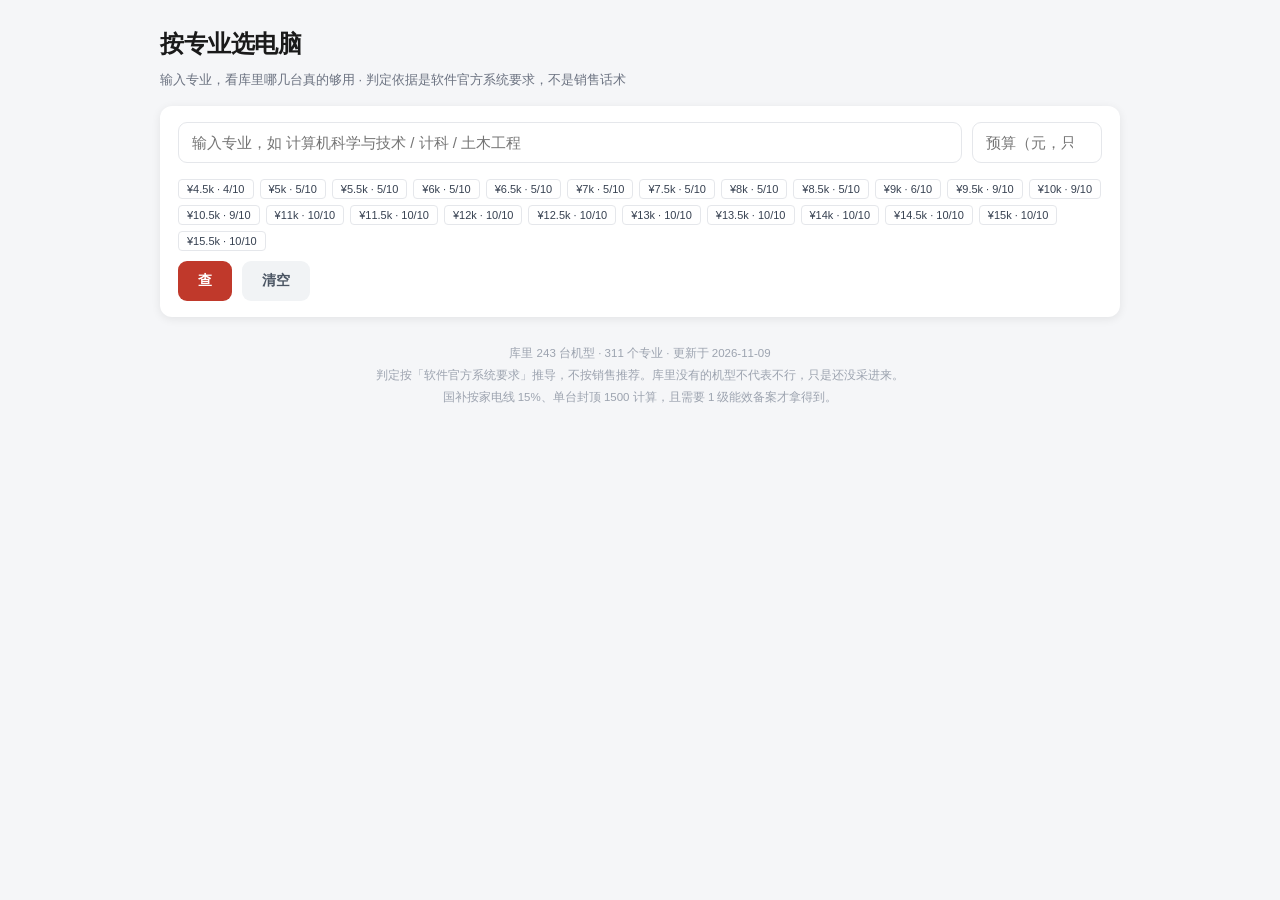
==== commit 57b81ac9: "feat(pages): 重新生成四张看板，跟随补齐后的数据 - 能效数据看板：接入补全后的能效字段，补空值与排序 - 按专业选电脑：跟随机型池更新 - 采集数据看板 / 电脑涨价趋势：跟随覆盖率与价" ====
--- a/按专业选电脑.html
+++ b/按专业选电脑.html
@@ -65,6 +65,8 @@
 .m-p{font-size:19px;font-weight:750;color:#c0392b;font-variant-numeric:tabular-nums;white-space:nowrap}
 .m-s{font-size:12.5px;color:#6b7280;margin-top:3px}
 .m-p2{font-size:12px;color:#9ca3af;margin-top:6px;font-variant-numeric:tabular-nums}
+.snapmark{color:#d97706;font-weight:800;margin-left:2px}
+.m-snap{font-size:11.5px;color:#b45309;background:#fffbeb;border:1px solid #fde68a;border-radius:5px;padding:4px 7px;margin-top:5px;line-height:1.5}
 .bv{display:inline-block;font-size:10px;padding:1px 5px;margin-left:6px;border-radius:3px;background:#fff7ed;color:#c2410c;border:1px solid #fed7aa;vertical-align:2px;font-weight:400}
 .blist{display:flex;flex-direction:column;gap:1px;background:#f3f4f6;border:1px solid #e5e7eb;border-radius:6px;overflow:hidden;margin-top:8px}
 .brow{display:flex;justify-content:space-between;align-items:center;gap:12px;background:#fff;padding:9px 11px;cursor:pointer}
@@ -127,7 +129,7 @@
 
 </div>
 <script>
-const D = {"generatedAt":"2026-11-09","machines":[{"id":"spec-legion-y9000p-2026","name":"拯救者 Y9000P 2026","brand":"联想","cat":"gaming","spec":"Core Ultra 9 290HX Plus · 16G · 1T · RTX 5060 8G","price":15499,"list":16999,"net":16999,"subsidy":1500,"shop":"京东自营","captured":"2026-11-07","eff":1,"edu":null,"bench":{"timeSpy":11637},"risks":[],"url":"https://item.jd.com/100377405028.html"},{"id":"spec-omen11-2026","name":"暗影精灵 11（2026，Ultra7-251HX/RTX5060）","brand":"惠普","cat":"gaming","spec":"Ultra7-251HX · 32G · 2T · RTX 5060 8G","price":10899,"list":12599,"net":12399,"subsidy":1500,"shop":"京东自营","captured":"2026-11-07","eff":1,"edu":null,"bench":{"cbMulti":26476,"cbSingle":2096,"timeSpy":11637},"risks":[],"url":"https://item.jd.com/10230684199053.html"},{"id":"spec-tuf-a16-2026","name":"天选7 2026（锐龙7 H260/RTX5050）","brand":"华硕","cat":"gaming","spec":"Ryzen 7 H260 · 16G · 512G · RTX 5050 8G","price":8999,"list":11199,"net":10499,"subsidy":1500,"shop":"京东自营","captured":"2026-11-07","eff":1,"edu":null,"bench":{"cbMulti":15321,"cbSingle":1760,"timeSpy":9609},"risks":[],"url":"https://item.jd.com/100264042589.html"},{"id":"spec-legion-y7000p-2026","name":"拯救者 Y7000P 2026","brand":"联想","cat":"gaming","spec":"Core Ultra 7 251HX · 16G · 1T · RTX 5060 8G","price":13499,"list":14999,"net":14999,"subsidy":1500,"shop":"京东自营","captured":"2026-11-07","eff":1,"edu":null,"bench":{"cbMulti":26476,"cbSingle":2096,"timeSpy":11637},"risks":[],"url":"https://item.jd.com/100319918295.html"},{"id":"spec-hp-starbookpro14-2026","name":"星 Book Pro 14 2026 锐龙版","brand":"惠普","cat":"thin","spec":"Ryzen 7 H255 · 32G · 1T · Radeon 780M","price":6203.3,"list":7998,"net":7298,"subsidy":1094.7,"shop":"京东自营","captured":"2026-11-07","eff":1,"edu":null,"bench":{"cbMulti":15475,"cbSingle":2055},"risks":["内存焊死"],"url":"https://item.jd.com/100346311456.html"},{"id":"spec-hp-66g8-amd","name":"战66 八代 14 英寸（2026 款锐龙版）","brand":"惠普","cat":"thin","spec":"Ryzen 7 H255 · 16G · 1T · Radeon 780M","price":4674.15,"list":5499,"net":5499,"subsidy":824.85,"shop":"京东自营","captured":"2026-11-07","eff":1,"edu":null,"bench":{"cbMulti":15475,"cbSingle":2055},"risks":[],"url":"https://item.jd.com/100252158679.html"},{"id":"spec-xiaoxin-pro14-2026-amd","name":"小新 Pro 14 2026（锐龙版）","brand":"联想","cat":"thin","spec":"Ryzen 7 H255 · 24G · 1T · Radeon 780M","price":6629.15,"list":7799,"net":7799,"subsidy":1169.85,"shop":"京东自营","captured":"2026-11-07","eff":1,"edu":null,"bench":{"cbMulti":15475,"cbSingle":2055},"risks":["色域、型号年份官网标注有出入"],"url":"https://item.jd.com/100241441971.html"},{"id":"spec-thinkbook16p-2026","name":"ThinkBook 16+ 2026（酷睿 Ultra5 338H）","brand":"联想","cat":"thin","spec":"Core Ultra 5 338H · 32G · 1T · Intel Arc B370","price":7394.15,"list":8699,"net":8699,"subsidy":1304.85,"shop":"京东自营","captured":"2026-11-07","eff":1,"edu":null,"bench":{"cbMulti":15988,"cbSingle":2002},"risks":[],"url":"https://item.jd.com/100433748810.html"},{"id":"spec-thinkbook14p-2026","name":"ThinkBook 14+ 2026 锐龙版","brand":"联想","cat":"thin","spec":"Ryzen 7 H255 · 32G · 1T · Radeon 780M","price":6799.15,"list":7999,"net":7999,"subsidy":1199.85,"shop":"京东自营","captured":"2026-11-07","eff":1,"edu":null,"bench":{"cbMulti":15475,"cbSingle":2055},"risks":["ram.form官网标注有出入"],"url":"https://item.jd.com/100429925578.html"},{"id":"spec-parsed-jd-lenovo-xiaoxinpro14-u7-356h-32g-1t-20","name":"小新 Pro 14 2026（酷睿 Ultra 7 版）","brand":"联想","cat":"thin","spec":"Ultra7 356H · 32G · 1T · 核显","price":8329.15,"list":9799,"net":9799,"subsidy":1469.85,"shop":"京东自营","captured":"2026-11-07","eff":1,"edu":null,"bench":{"cbMulti":18376,"cbSingle":2031},"risks":["内存焊死"],"url":"https://item.jd.com/100245296805.html"},{"id":"spec-parsed-jd-lenovo-xiaoxinpro16-u5-336h-24g-1t-20","name":"小新 Pro 16 2026（酷睿 Ultra 5 版）","brand":"联想","cat":"thin","spec":"Ultra5-336H · 24G · 1T · 核显","price":7649.15,"list":8999,"net":8999,"subsidy":1349.85,"shop":"京东自营","captured":"2026-11-07","eff":1,"edu":null,"bench":null,"risks":[],"url":"https://item.jd.com/100415546708.html"},{"id":"spec-parsed-jd-lenovo-xiaoxinpro16-r7h255-24g-1t-yih","name":"小新 Pro 16 超能本（锐龙版）","brand":"联想","cat":"thin","spec":"R7-H255 · 24G · 1T · 核显","price":6799.15,"list":7999,"net":7999,"subsidy":1199.85,"shop":"京东自营","captured":"2026-11-07","eff":1,"edu":null,"bench":{"cbMulti":15475,"cbSingle":2055},"risks":[],"url":"https://item.jd.com/100344858296.html"},{"id":"spec-parsed-jd-lenovo-xiaoxinpro16-u7-356h-32g-1t-20","name":"小新 Pro 16 超能本（酷睿 Ultra 7 版）","brand":"联想","cat":"thin","spec":"Ultra7-356H · 32G · 1T · 核显","price":8499.15,"list":9999,"net":9999,"subsidy":1499.85,"shop":"京东自营","captured":"2026-11-07","eff":1,"edu":null,"bench":{"cbMulti":18376,"cbSingle":2031},"risks":["内存焊死"],"url":"https://item.jd.com/100245296781.html"},{"id":"spec-parsed-jd-lenovo-xiaoxinpro16-r7h255-24g-1t-fla","name":"小新 Pro 16 2025（锐龙版）","brand":"联想","cat":"thin","spec":"R7-H255 · 24G · 1T · 核显","price":6629.15,"list":7999,"net":7799,"subsidy":1169.85,"shop":"品牌旗舰店","captured":"2026-11-07","eff":1,"edu":null,"bench":{"cbMulti":15475,"cbSingle":2055},"risks":["内存可否加装未核实"],"url":"https://item.jd.com/10210827170896.html"},{"id":"spec-parsed-jd-lenovo-xiaoxinair14-u5-226v-16g-512g-","name":"小新 Air 14 2026（酷睿 Ultra5 版）","brand":"联想","cat":"thin","spec":"Ultra5-226V · 16G · 512G · 核显","price":5099.15,"list":5999,"net":5999,"subsidy":899.85,"shop":"京东自营","captured":"2026-11-07","eff":1,"edu":null,"bench":{"cbMulti":9041,"cbSingle":1746},"risks":["内存焊死"],"url":"https://item.jd.com/100382485146.html"},{"id":"spec-parsed-jd-lenovo-xiaoxinair14-u7-256v-16g-1t-20","name":"小新 Air 14（酷睿 Ultra7 版）","brand":"联想","cat":"thin","spec":"Ultra7-256V · 16G · 1T · 核显","price":6799.15,"list":7999,"net":7999,"subsidy":1199.85,"shop":"京东自营","captured":"2026-11-07","eff":1,"edu":null,"bench":null,"risks":["内存焊死"],"url":"https://item.jd.com/100389788454.html"},{"id":"spec-parsed-jd-lenovo-xiaoxinair15-core5-320-16g-512","name":"小新 Air 15 2026（触控屏版）","brand":"联想","cat":"thin","spec":"Core5-320 · 16G · 512G · 核显","price":5066,"list":6599,"net":5960,"subsidy":894,"shop":"授权店","captured":"2026-11-07","eff":1,"edu":null,"bench":{"cbMulti":7880,"cbSingle":1928},"risks":["内存焊死"],"url":"https://item.jd.com/10227370768311.html"},{"id":"spec-parsed-jd-lenovo-thinkbook14plus-u5-225h-16g-51","name":"ThinkBook 14+（酷睿 Ultra5 版）","brand":"联想","cat":"thin","spec":"Ultra5-225H · 16G · 512G · 核显","price":5354.15,"list":6499,"net":6299,"subsidy":944.85,"shop":"授权店","captured":"2026-11-07","eff":1,"edu":null,"bench":{"cbMulti":16436,"cbSingle":1985},"risks":["内存焊死"],"url":"https://item.jd.com/10237426611503.html"},{"id":"spec-parsed-jd-lenovo-thinkbook16plus-r7h255-32g-1t-","name":"ThinkBook 16+ 锐龙版 2026","brand":"联想","cat":"thin","spec":"R7-H255 · 32G · 1T · 核显","price":9479,"list":11175.29,"net":9479,"subsidy":null,"shop":"第三方店","captured":"2026-11-07","eff":1,"edu":null,"bench":{"cbMulti":15475,"cbSingle":2055},"risks":["内存焊死"],"url":"https://item.jd.com/10170569808797.html"},{"id":"spec-parsed-jd-lenovo-thinkpade14-u5-336h-32g-1t-202","name":"ThinkPad E14 2026（Ultra 版）","brand":"联想","cat":"thin","spec":"Ultra5-336H · 32G · 1T · 核显","price":11499,"list":12999,"net":12999,"subsidy":1500,"shop":"京东自营","captured":"2026-11-07","eff":1,"edu":null,"bench":null,"risks":[],"url":"https://item.jd.com/100273798057.html"},{"id":"spec-parsed-jd-lenovo-thinkpade16-core5-320-16g-512g","name":"ThinkPad E16 2026","brand":"联想","cat":"thin","spec":"Core5-320 · 16G · 512G · 核显","price":6374.15,"list":7499,"net":7499,"subsidy":1124.85,"shop":"京东自营","captured":"2026-11-07","eff":1,"edu":null,"bench":{"cbMulti":7880,"cbSingle":1928},"risks":[],"url":"https://item.jd.com/100312925235.html"},{"id":"spec-parsed-jd-lenovo-thinkpade16-u5-32g-1t-authoriz","name":"ThinkPad E16 Gen 2（Ultra5 版）","brand":"联想","cat":"thin","spec":"Ultra5（第1代） · 32G · 1T · 核显","price":7537.8,"list":10199,"net":8868,"subsidy":1330.2,"shop":"授权店","captured":"2026-11-07","eff":1,"edu":null,"bench":null,"risks":[],"url":"https://item.jd.com/10143602866442.html"},{"id":"spec-parsed-jd-lenovo-legion-r7000p2026-r9-8940hx-16","name":"拯救者 R7000P 2026（R7000 系列自营在售款）","brand":"联想","cat":"thin","spec":"R9-8940HX · 16G · 1T · RTX5060 8G","price":12999,"list":14499,"net":14499,"subsidy":1500,"shop":"京东自营","captured":"2026-11-07","eff":1,"edu":null,"bench":{"timeSpy":11637},"risks":[],"url":"https://item.jd.com/100418894814.html"},{"id":"spec-parsed-jd-dell-inspiron14plus-7440-core5-210h-1","name":"灵越 14 Plus 7440（自营最新款，未标 2026）","brand":"戴尔","cat":"thin","spec":"Core5-210H · 16G · 1T · 核显","price":5923.65,"list":6999,"net":6969,"subsidy":1045.35,"shop":"京东自营","captured":"2026-11-07","eff":null,"edu":null,"bench":null,"risks":["内存可否加装未核实","能效备案冲突，国补存疑","能效等级、ram.form官网标注有出入"],"url":"https://item.jd.com/100241145026.html"},{"id":"spec-parsed-jd-asus-wuwei16-2026-r7h260-16g-512g-202","name":"无畏16 2026 锐龙版（R7-H260/核显）","brand":"华硕","cat":"thin","spec":"R7-H260 · 16G · 512G · 核显","price":4929.15,"list":5999,"net":5799,"subsidy":869.85,"shop":"京东自营","captured":"2026-11-07","eff":1,"edu":null,"bench":{"cbMulti":15321,"cbSingle":1760},"risks":[],"url":"https://item.jd.com/100319957003.html"},{"id":"spec-parsed-jd-asus-wuwei-pro14-2026-u7-356h-32g-1t-","name":"无畏Pro14 酷睿版 2026（Ultra7-356H/核显）","brand":"华硕","cat":"thin","spec":"Ultra7-356H · 32G · 1T · 核显","price":8074.15,"list":9499,"net":9499,"subsidy":1424.85,"shop":"京东自营","captured":"2026-11-07","eff":1,"edu":null,"bench":{"cbMulti":18376,"cbSingle":2031},"risks":["内存焊死"],"url":"https://item.jd.com/100315130636.html"},{"id":"jd-lenovo-xiaoxinair14-u5-226v-16g-512g-flagship-20261107","name":"小新 Air 14（酷睿 Ultra5 版）","brand":"联想","cat":"thin","spec":"Ultra5-226v · 16G · 512G · 核显","price":5099.15,"list":5999,"net":5999,"subsidy":899.85,"shop":"品牌旗舰店","captured":"2026-11-07","eff":1,"edu":null,"bench":{"cbMulti":9041,"cbSingle":1746},"risks":["内存焊死","规格未经交叉核实"],"url":"https://item.jd.com/10228821882553.html"},{"id":"jd-asus-rog-zephyrus-g16air2026-u9-386h-rtx5070-32g-1t-20261108","name":"ROG幻16 Air 2026（Ultra9-386H/RTX5070/32G/1T）","brand":"华硕","cat":"gaming","spec":"Core Ultra 9 386H · 32G · 1T · RTX 5070 8G","price":23499,"list":24999,"net":24999,"subsidy":1500,"shop":"品牌旗舰店","captured":"2026-11-08","eff":1,"edu":null,"bench":{"timeSpy":13537},"risks":["内存焊死","规格未经交叉核实"],"url":"https://item.jd.com/10218319809016.html"},{"id":"jd-msi-xingying15max-i713620h-rtx5050-32g-1t-20261109","name":"星影15 MAX 2026（i7-13620H/RTX5050/32G/1T）","brand":"微星","cat":"gaming","spec":"i7-13620H · 32G · 1T · RTX5050 8G","price":10599,"list":null,"net":10599,"subsidy":null,"shop":"品牌旗舰店","captured":"2026-11-09","eff":1,"edu":null,"bench":{"cbMulti":14161,"cbSingle":1775,"timeSpy":9609},"risks":["规格未经交叉核实"],"url":"https://item.jd.com/10238215184189.html"},{"id":"jd-asus-tianxuan6-h260-rtx5050-32g-1t-20261109","name":"天选6 2026（锐龙7 H260/RTX5050/32G/1T）","brand":"华硕","cat":"gaming","spec":"锐龙7 H 260 · 32G · 1T · RTX5050 8G","price":12898,"list":null,"net":12899,"subsidy":null,"shop":"授权店","captured":"2026-11-09","eff":1,"edu":null,"bench":{"cbMulti":15321,"cbSingle":1760,"timeSpy":9609},"risks":["规格未经交叉核实"],"url":"https://item.jd.com/10176572919699.html"},{"id":"jd-mechrevo-kuangshix-i514450hx-rtx5050-32g-1t-20261109","name":"旷世X 2026（i5-14450HX/RTX5050/32G/1T）","brand":"机械革命","cat":"gaming","spec":"i5-14450HX · 32G · 1T · RTX5050 8G","price":9099,"list":10999,"net":10599,"subsidy":1500,"shop":"第三方店","captured":"2026-11-09","eff":1,"edu":null,"bench":{"cbMulti":13881,"cbSingle":1838,"timeSpy":9609},"risks":["内存可否加装未核实","规格未经交叉核实"],"url":"https://item.jd.com/10235128439583.html"},{"id":"jd-mechrevo-wujie15x-r7h255-16g-1t-20261109","name":"无界15X Pro（R7-H255/16G/1T）","brand":"机械革命","cat":"thin","spec":"R7-H255 · 16G · 1T · Radeon 780M","price":5898,"list":6248,"net":5898,"subsidy":null,"shop":"第三方店","captured":"2026-11-09","eff":1,"edu":null,"bench":{"cbMulti":15475,"cbSingle":2055},"risks":["规格未经交叉核实"],"url":"https://item.jd.com/10232234279921.html"},{"id":"jd-mechrevo-wujie14-u5-226v-16g-1t-20261109","name":"无界14 2026（Ultra5-226V/16G/1T）","brand":"机械革命","cat":"thin","spec":"Ultra5-226V · 16G · 1T · Intel Arc 130V","price":4240.65,"list":5199,"net":4990.5,"subsidy":749.85,"shop":"京东自营","captured":"2026-11-09","eff":1,"edu":null,"bench":{"cbMulti":9041,"cbSingle":1746},"risks":["内存焊死","规格未经交叉核实"],"url":"https://item.jd.com/100331584964.html"},{"id":"jd-apple-macbookair15-m4-16g-512g-20261109","name":"MacBook Air 15 M4（16G/512G）","brand":"苹果","cat":"thin","spec":"Apple M4 · 16G · 512G · Apple M4 10核GPU","price":8946.51,"list":10499,"net":10446.51,"subsidy":1500,"shop":"京东自营","captured":"2026-11-09","eff":null,"edu":7436.65,"bench":{"cbMulti":12100,"cbSingle":2055},"risks":["内存焊死","规格未经交叉核实","能效未查"],"url":"https://item.jd.com/100127131036.html"},{"id":"jd-apple-macbookpro14-m5-16g-512g-20261109","name":"MacBook Pro 14 M5（16G/512G）","brand":"苹果","cat":"thin","spec":"Apple M5 · 16G · 512G · Apple M5 10核GPU","price":10049,"list":11549,"net":11549,"subsidy":1500,"shop":"京东自营","captured":"2026-11-09","eff":null,"edu":null,"bench":{"cbMulti":16014,"cbSingle":2511},"risks":["内存焊死","规格未经交叉核实","能效未查"],"url":"https://item.jd.com/100152613990.html"},{"id":"jd-apple-macbookair13-m4-16g-256g-20261109","name":"MacBook Air 13 M4（16G/256G）","brand":"苹果","cat":"thin","spec":"Apple M4 · 16G · 256G · Apple M4 8核GPU","price":6161.65,"list":7249,"net":7249,"subsidy":1087.35,"shop":"京东自营","captured":"2026-11-10","eff":null,"edu":null,"bench":{"cbMulti":12100,"cbSingle":2055},"risks":["内存焊死","规格未经交叉核实","能效未查"],"url":"https://item.jd.com/100140000000.html"},{"id":"jd-apple-macbookpro14-m5-24g-1t-20261109","name":"MacBook Pro 14 M5（24G/1T）","brand":"苹果","cat":"thin","spec":"Apple M5 · 24G · 1T · Apple M5 10核GPU","price":13499,"list":14999,"net":14999,"subsidy":1500,"shop":"京东自营","captured":"2026-11-10","eff":null,"edu":null,"bench":{"cbMulti":16014,"cbSingle":2511},"risks":["内存焊死","规格未经交叉核实","能效未查"],"url":"https://item.jd.com/100152613991.html"},{"id":"jd-mechrevo-jiaolong15k-r57640h-3050-16g-512g-20261109","name":"机械革命 蛟龙 15K（R5-7640H/16G/512G）","brand":"机械革命","cat":"gaming","spec":"R5-7640H · 16G · 512G · RTX 3050 4G","price":6499,"list":8499,"net":6499,"subsidy":null,"shop":"京东自营","captured":"2026-11-10","eff":1,"edu":null,"bench":null,"risks":["规格未经交叉核实"],"url":null},{"id":"jd-mechrevo-jiguangx-cw-i714650hx-32g-1t-5060-20261109","name":"极光X 潮玩版（i7-14650HX/32G/1T/RTX5060/300Hz）","brand":"机械革命","cat":"gaming","spec":"i7-14650HX · 32G · 1T · RTX 5060 8G","price":6159.2,"list":7699,"net":7699,"subsidy":1540,"shop":"京东自营","captured":"2026-11-10","eff":1,"edu":null,"bench":{"timeSpy":11637},"risks":["规格未经交叉核实"],"url":"http://m.bjbpc.com/view.php?aid=2400"},{"id":"jd-hasee-zhanshen-t8-i713650hx-16g-1t-5060-20261109","name":"神舟 战神T8（i7-13650HX/16G/1T/RTX5060/2.5K 180Hz）","brand":"神舟","cat":"gaming","spec":"i7-13650HX · 16G · 1T · RTX 5060 8G","price":8499.15,"list":8499.15,"net":8499.15,"subsidy":null,"shop":"京东自营","captured":"2026-11-10","eff":1,"edu":null,"bench":{"timeSpy":11637},"risks":["规格未经交叉核实"],"url":null},{"id":"jd-xiaomi-redmibookpro16-u5338h-32g-1t-20261109","name":"REDMI Book Pro 16 2026（Ultra5-338H/32G/1T）","brand":"小米","cat":"thin","spec":"Ultra5-338H · 32G · 1T · Intel Arc 核显","price":8199,"list":8199,"net":8199,"subsidy":null,"shop":"京东自营","captured":"2026-11-10","eff":null,"edu":null,"bench":{"cbMulti":15988,"cbSingle":2002},"risks":["内存焊死","规格未经交叉核实","能效未查"],"url":null},{"id":"jd-honor-magicbookpro16-u5338h-32g-1t-20261109","name":"荣耀 MagicBook Pro 16 2026（Ultra5-338H/32G/1T）","brand":"荣耀","cat":"thin","spec":"Ultra5-338H · 32G · 1T · Intel Arc 核显","price":8455.02,"list":10149,"net":9946.02,"subsidy":1491.9,"shop":"京东自营","captured":"2026-11-10","eff":1,"edu":null,"bench":{"cbMulti":15988,"cbSingle":2002},"risks":["内存焊死","规格未经交叉核实"],"url":null},{"id":"jd-huawei-matebookd16-i513420h-16g-1t-20261109","name":"华为 MateBook D 16（i5-13420H/16G/1T，店铺预装 Win 未激活）","brand":"华为","cat":"thin","spec":"i5-13420H · 16G · 1T · Intel 核显","price":3654.15,"list":4299,"net":4299,"subsidy":644.85,"shop":"京东自营","captured":"2026-11-10","eff":null,"edu":null,"bench":{"cbMulti":7839,"cbSingle":1690},"risks":["内存可否加装未核实","规格未经交叉核实","能效未查"],"url":null},{"id":"jd-colorful-jiangxingx16pro-i514450hx-16g-512g-5050-20261109","name":"七彩虹 将星 X16 Pro（i5-14450HX/16G/512G/RTX5050/2.5K 180Hz）","brand":"七彩虹","cat":"gaming","spec":"i5-14450HX · 16G · 512G · RTX 5050 8G","price":8499.15,"list":9289,"net":8499.15,"subsidy":null,"shop":"京东自营","captured":"2026-11-10","eff":null,"edu":null,"bench":{"cbMulti":13881,"cbSingle":1838,"timeSpy":9609},"risks":["规格未经交叉核实","能效未查"],"url":null},{"id":"jd-lenovo-r9000p2026-r98945hx-16g-1t-5060-20261110","name":"拯救者 R9000P 2026（R9-8945HX/16G/1T/RTX5060/240Hz）","brand":"联想","cat":"gaming","spec":"R9-8945HX · 16G · 1T · RTX 5060 8G","price":12854,"list":14499,"net":14354,"subsidy":1500,"shop":"京东自营","captured":"2026-11-10","eff":null,"edu":null,"bench":{"timeSpy":11637},"risks":["规格未经交叉核实","能效未查"],"url":"https://m.lenovo.com.cn/wiki/article-49882.html"},{"id":"jd-asus-tianxuan7pro-u7255hx-16g-1t-5060-20261110","name":"华硕 天选7 Pro 酷睿版（U7-255HX/16G/1T/RTX5060/2.5K 300Hz）","brand":"华硕","cat":"gaming","spec":"Ultra7-255HX · 16G · 1T · RTX 5060 8G","price":12398,"list":13998,"net":13898,"subsidy":1500,"shop":"京东自营","captured":"2026-11-10","eff":null,"edu":null,"bench":{"cbMulti":29012,"cbSingle":2027,"timeSpy":11637},"risks":["规格未经交叉核实","能效未查"],"url":"https://nb.zol.com.cn/1238/12380108.html"},{"id":"jd-mechrevo-jiaolong16pro2026-r98945hx-16g-1t-5070-20261110","name":"蛟龙16 Pro 2026 新模具（R9-8945HX/16G/1T/RTX5070/2.5K 300Hz 白）","brand":"机械革命","cat":"gaming","spec":"R9-8945HX · 16G · 1T · RTX 5070 8G","price":12999,"list":13499,"net":12999,"subsidy":null,"shop":"京东自营","captured":"2026-11-10","eff":null,"edu":null,"bench":{"timeSpy":13537},"risks":["规格未经交叉核实","能效未查"],"url":"https://www.ithome.com/1/023/664.htm"},{"id":"jd-hp-omen11amd-r98945hx-16g-1t-5060-20261110","name":"暗影精灵11 锐龙版（R9-8945HX/16G/1T/RTX5060/2.5K 240Hz）","brand":"惠普","cat":"gaming","spec":"R9-8945HX · 16G · 1T · RTX 5060 8G","price":6687.41,"list":8698,"net":7867.53,"subsidy":1180.12,"shop":"京东自营","captured":"2026-11-10","eff":null,"edu":null,"bench":{"timeSpy":11637},"risks":["规格未经交叉核实","能效未查"],"url":"https://m.zol.com.cn/article/11304756.html"},{"id":"jd-acer-shadowknight8-i714650hx-16g-1t-5060-20261110","name":"宏碁 暗影骑士·擎8 2026（i7-14650HX/16G/1T/RTX5060/2.5K 180Hz）","brand":"宏碁","cat":"gaming","spec":"i7-14650HX · 16G · 1T · RTX 5060 8G","price":11999,"list":11999,"net":11999,"subsidy":null,"shop":"京东自营","captured":"2026-11-10","eff":null,"edu":null,"bench":{"timeSpy":11637},"risks":["规格未经交叉核实","能效未查"],"url":"https://www.ithome.com/1/023/664.htm"},{"id":"jd-msi-shenying16-r8840hx-16g-512g-5060-20261110","name":"微星 神影16 锐龙版 2026（R7-8840HX/16G/512G/RTX5060/2.5K 240Hz）","brand":"微星","cat":"gaming","spec":"R7-8840HX · 16G · 512G · RTX 5060 8G","price":8499.2,"list":10499,"net":9999,"subsidy":1499.8,"shop":"京东自营","captured":"2026-11-10","eff":null,"edu":null,"bench":{"timeSpy":11637},"risks":["规格未经交叉核实","能效未查"],"url":"https://item.jd.com/100436874764.html"},{"id":"jd-rog-strixscar18-u9275hx-16g-1t-5070ti-20261110","name":"ROG 枪神9 Plus 超竞版 18英寸（U9-275HX/16G/1T/RTX5070Ti 140W）","brand":"华硕","cat":"gaming","spec":"Ultra9-275HX · 16G · 1T · RTX 5070 Ti 16G","price":14999,"list":16999,"net":14999,"subsidy":null,"shop":"京东自营","captured":"2026-11-10","eff":null,"edu":null,"bench":null,"risks":["规格未经交叉核实","能效未查"],"url":"https://rog.asus.com.cn/laptops/rog-strix/rog-strix-scar-18-2025/spec/?config=90NR0LI1-M00100"}],"groups":[{"id":"office","name":"通识办公","tagline":"四年里最重的软件是 Office 和浏览器","req":{"ramMin":8,"ramRec":16,"vramMin":0,"vramRec":0,"gpu":"either","storageMinGB":512,"cpu":"无所谓，近三代 i5 / R5 都够","rationale":"这一组没有任何重负载软件，门槛由「四年后 Windows 和浏览器还跑得动」决定，而不是由某门课决定。8G 是下限，16G 是让它在第三年不至于卡。","basis":"judgment"},"gates":[],"mode":"value","preferCats":["thin"],"trap":"这个组最容易被「大学要用四年」推着买独显游戏本。按课程表算，它到毕业都用不满 16G 内存——多花的钱应该放在续航、屏幕和轻便上。医学类和法学要整天看文献，屏幕尺寸与护眼比算力重要；临床、护理还要带去见习，重量是硬指标。","followups":["平时会剪视频、做海报吗？","要不要带来带去（教室 / 图书馆 / 宿舍三点一线）？"],"majors":["汉语言文学","汉语言","汉语国际教育","中国少数民族语言文学","秘书学","英语","俄语","德语","法语","西班牙语","日语","朝鲜语","阿拉伯语","翻译","商务英语","历史学","世界史","考古学","文物与博物馆学","哲学","逻辑学","宗教学","法学","知识产权","政治学与行政学","国际政治","外交学","社会学","社会工作","人类学","民族学","思想政治教育","马克思主义理论","经济学","国际经济与贸易","财政学","税收学","金融学","保险学","投资学","金融工程","工商管理","市场营销","会计学","财务管理","人力资源管理","审计学","物流管理","电子商务","旅游管理","酒店管理","会展经济与管理","行政管理","公共事业管理","劳动与社会保障","土地资源管理","文化产业管理","农林经济管理","教育学","学前教育","小学教育","特殊教育","体育教育","新闻学","传播学","编辑出版学","网络与新媒体","心理学","应用心理学","临床医学","口腔医学","麻醉学","医学影像学","预防医学","中医学","中西医临床医学","针灸推拿学","康复治疗学","医学检验技术","卫生检验与检疫","眼视光医学","精神医学","儿科学","护理学","健康服务与管理","运动训练","社会体育指导与管理","武术与民族传统体育","运动人体科学","舞蹈表演","舞蹈学","舞蹈编导","交通运输","文秘","法律事务","会计","市场营销","电子商务","旅游管理","酒店管理","物流管理","商务英语","学前教育","小学教育","行政管理","社区管理与服务","人力资源管理","护理"],"vm":"cbSingle","verdicts":{"spec-legion-y9000p-2026":{"v":"ok"},"spec-omen11-2026":{"v":"ok"},"spec-tuf-a16-2026":{"v":"ok"},"spec-legion-y7000p-2026":{"v":"ok"},"spec-hp-starbookpro14-2026":{"v":"ok"},"spec-hp-66g8-amd":{"v":"ok"},"spec-xiaoxin-pro14-2026-amd":{"v":"ok"},"spec-thinkbook16p-2026":{"v":"ok"},"spec-thinkbook14p-2026":{"v":"ok"},"spec-parsed-jd-lenovo-xiaoxinpro14-u7-356h-32g-1t-20":{"v":"ok"},"spec-parsed-jd-lenovo-xiaoxinpro16-u5-336h-24g-1t-20":{"v":"ok"},"spec-parsed-jd-lenovo-xiaoxinpro16-r7h255-24g-1t-yih":{"v":"ok"},"spec-parsed-jd-lenovo-xiaoxinpro16-u7-356h-32g-1t-20":{"v":"ok"},"spec-parsed-jd-lenovo-xiaoxinpro16-r7h255-24g-1t-fla":{"v":"ok"},"spec-parsed-jd-lenovo-xiaoxinair14-u5-226v-16g-512g-":{"v":"ok"},"spec-parsed-jd-lenovo-xiaoxinair14-u7-256v-16g-1t-20":{"v":"ok"},"spec-parsed-jd-lenovo-xiaoxinair15-core5-320-16g-512":{"v":"ok"},"spec-parsed-jd-lenovo-thinkbook14plus-u5-225h-16g-51":{"v":"ok"},"spec-parsed-jd-lenovo-thinkbook16plus-r7h255-32g-1t-":{"v":"ok"},"spec-parsed-jd-lenovo-thinkpade14-u5-336h-32g-1t-202":{"v":"ok"},"spec-parsed-jd-lenovo-thinkpade16-core5-320-16g-512g":{"v":"ok"},"spec-parsed-jd-lenovo-thinkpade16-u5-32g-1t-authoriz":{"v":"ok"},"spec-parsed-jd-lenovo-legion-r7000p2026-r9-8940hx-16":{"v":"ok"},"spec-parsed-jd-dell-inspiron14plus-7440-core5-210h-1":{"v":"ok"},"spec-parsed-jd-asus-wuwei16-2026-r7h260-16g-512g-202":{"v":"ok"},"spec-parsed-jd-asus-wuwei-pro14-2026-u7-356h-32g-1t-":{"v":"ok"},"jd-lenovo-xiaoxinair14-u5-226v-16g-512g-flagship-20261107":{"v":"ok"},"jd-asus-rog-zephyrus-g16air2026-u9-386h-rtx5070-32g-1t-20261108":{"v":"ok"},"jd-msi-xingying15max-i713620h-rtx5050-32g-1t-20261109":{"v":"ok"},"jd-asus-tianxuan6-h260-rtx5050-32g-1t-20261109":{"v":"ok"},"jd-mechrevo-kuangshix-i514450hx-rtx5050-32g-1t-20261109":{"v":"ok"},"jd-mechrevo-wujie15x-r7h255-16g-1t-20261109":{"v":"ok"},"jd-mechrevo-wujie14-u5-226v-16g-1t-20261109":{"v":"ok"},"jd-apple-macbookair15-m4-16g-512g-20261109":{"v":"ok"},"jd-apple-macbookpro14-m5-16g-512g-20261109":{"v":"ok"},"jd-apple-macbookair13-m4-16g-256g-20261109":{"v":"no","w":["存储不够（要求 512G）"]},"jd-apple-macbookpro14-m5-24g-1t-20261109":{"v":"ok"},"jd-mechrevo-jiaolong15k-r57640h-3050-16g-512g-20261109":{"v":"ok"},"jd-mechrevo-jiguangx-cw-i714650hx-32g-1t-5060-20261109":{"v":"ok"},"jd-hasee-zhanshen-t8-i713650hx-16g-1t-5060-20261109":{"v":"ok"},"jd-xiaomi-redmibookpro16-u5338h-32g-1t-20261109":{"v":"ok"},"jd-honor-magicbookpro16-u5338h-32g-1t-20261109":{"v":"ok"},"jd-huawei-matebookd16-i513420h-16g-1t-20261109":{"v":"ok"},"jd-colorful-jiangxingx16pro-i514450hx-16g-512g-5050-20261109":{"v":"ok"},"jd-lenovo-r9000p2026-r98945hx-16g-1t-5060-20261110":{"v":"ok"},"jd-asus-tianxuan7pro-u7255hx-16g-1t-5060-20261110":{"v":"ok"},"jd-mechrevo-jiaolong16pro2026-r98945hx-16g-1t-5070-20261110":{"v":"ok"},"jd-hp-omen11amd-r98945hx-16g-1t-5060-20261110":{"v":"ok"},"jd-acer-shadowknight8-i714650hx-16g-1t-5060-20261110":{"v":"ok"},"jd-msi-shenying16-r8840hx-16g-512g-5060-20261110":{"v":"ok"},"jd-rog-strixscar18-u9275hx-16g-1t-5070ti-20261110":{"v":"ok"}}},{"id":"code","name":"编程数据","tagline":"显卡基本无用，内存是命门","req":{"ramMin":16,"ramRec":32,"vramMin":0,"vramRec":4,"gpu":"either","storageMinGB":512,"cpu":"多核有用，但不是瓶颈","rationale":"本科阶段的编程课程（数据结构、操作系统、数据库、编译原理）没有一项吃显卡。真正的瓶颈是「同时开 IDE + 虚拟机 + 浏览器」，16G 在第三年会明显不够。显卡只在选人工智能方向、跑本地小模型时才有意义。","basis":"judgment"},"gates":[{"dim":"upgrade","min":2,"why":"内存焊死等于四年后没有后路，这一组最不能接受"}],"mode":"future","preferCats":["thin","gaming"],"trap":"「学计算机要买高配」是流传最广的误解。课程里没有一门课需要独显；把独显的钱换成 32G 内存和能加装的插槽，收益大得多。反过来，板载 16G 的轻薄本是这一组最危险的选项。","followups":["打算走人工智能方向吗（要不要在本地跑模型）？","会同时开虚拟机吗？"],"majors":["计算机科学与技术","软件工程","网络工程","信息安全","物联网工程","智能科学与技术","电子与计算机工程","数据科学与大数据技术","人工智能","网络空间安全","密码科学与技术","区块链工程","统计学","应用统计学","经济统计学","数据计算及应用","信息与计算科学","数学与应用数学","信息管理与信息系统","管理科学","大数据管理与应用","计算机应用技术","软件技术","大数据技术","信息安全技术应用","云计算技术应用","人工智能技术应用","计算机网络技术","移动应用开发"],"vm":"cbMulti","verdicts":{"spec-legion-y9000p-2026":{"v":"ok"},"spec-omen11-2026":{"v":"ok"},"spec-tuf-a16-2026":{"v":"ok"},"spec-legion-y7000p-2026":{"v":"ok"},"spec-hp-starbookpro14-2026":{"v":"no","w":["内存焊死，不能升级"]},"spec-hp-66g8-amd":{"v":"ok"},"spec-xiaoxin-pro14-2026-amd":{"v":"ok"},"spec-thinkbook16p-2026":{"v":"ok"},"spec-thinkbook14p-2026":{"v":"ok"},"spec-parsed-jd-lenovo-xiaoxinpro14-u7-356h-32g-1t-20":{"v":"no","w":["内存焊死，不能升级"]},"spec-parsed-jd-lenovo-xiaoxinpro16-u5-336h-24g-1t-20":{"v":"ok"},"spec-parsed-jd-lenovo-xiaoxinpro16-r7h255-24g-1t-yih":{"v":"ok"},"spec-parsed-jd-lenovo-xiaoxinpro16-u7-356h-32g-1t-20":{"v":"no","w":["内存焊死，不能升级"]},"spec-parsed-jd-lenovo-xiaoxinpro16-r7h255-24g-1t-fla":{"v":"unk","miss":["内存形态"]},"spec-parsed-jd-lenovo-xiaoxinair14-u5-226v-16g-512g-":{"v":"no","w":["内存焊死，不能升级"]},"spec-parsed-jd-lenovo-xiaoxinair14-u7-256v-16g-1t-20":{"v":"no","w":["内存焊死，不能升级"]},"spec-parsed-jd-lenovo-xiaoxinair15-core5-320-16g-512":{"v":"no","w":["内存焊死，不能升级"]},"spec-parsed-jd-lenovo-thinkbook14plus-u5-225h-16g-51":{"v":"no","w":["内存焊死，不能升级"]},"spec-parsed-jd-lenovo-thinkbook16plus-r7h255-32g-1t-":{"v":"no","w":["内存焊死，不能升级"]},"spec-parsed-jd-lenovo-thinkpade14-u5-336h-32g-1t-202":{"v":"ok"},"spec-parsed-jd-lenovo-thinkpade16-core5-320-16g-512g":{"v":"ok"},"spec-parsed-jd-lenovo-thinkpade16-u5-32g-1t-authoriz":{"v":"ok"},"spec-parsed-jd-lenovo-legion-r7000p2026-r9-8940hx-16":{"v":"ok"},"spec-parsed-jd-dell-inspiron14plus-7440-core5-210h-1":{"v":"unk","miss":["内存形态"]},"spec-parsed-jd-asus-wuwei16-2026-r7h260-16g-512g-202":{"v":"ok"},"spec-parsed-jd-asus-wuwei-pro14-2026-u7-356h-32g-1t-":{"v":"no","w":["内存焊死，不能升级"]},"jd-lenovo-xiaoxinair14-u5-226v-16g-512g-flagship-20261107":{"v":"no","w":["内存焊死，不能升级"]},"jd-asus-rog-zephyrus-g16air2026-u9-386h-rtx5070-32g-1t-20261108":{"v":"no","w":["内存焊死，不能升级"]},"jd-msi-xingying15max-i713620h-rtx5050-32g-1t-20261109":{"v":"ok"},"jd-asus-tianxuan6-h260-rtx5050-32g-1t-20261109":{"v":"ok"},"jd-mechrevo-kuangshix-i514450hx-rtx5050-32g-1t-20261109":{"v":"unk","miss":["内存形态"]},"jd-mechrevo-wujie15x-r7h255-16g-1t-20261109":{"v":"ok"},"jd-mechrevo-wujie14-u5-226v-16g-1t-20261109":{"v":"no","w":["内存焊死，不能升级"]},"jd-apple-macbookair15-m4-16g-512g-20261109":{"v":"no","w":["内存焊死，不能升级","（注：内存门槛取自 PC 端软件官方建议，Mac 统一内存的实际表现可能更宽裕；本工具没做等效换算，这条结论对 Mac 偏保守，建议单独确认）"]},"jd-apple-macbookpro14-m5-16g-512g-20261109":{"v":"no","w":["内存焊死，不能升级","（注：内存门槛取自 PC 端软件官方建议，Mac 统一内存的实际表现可能更宽裕；本工具没做等效换算，这条结论对 Mac 偏保守，建议单独确认）"]},"jd-apple-macbookair13-m4-16g-256g-20261109":{"v":"no","w":["存储不够（要求 512G）","内存焊死，不能升级","（注：内存门槛取自 PC 端软件官方建议，Mac 统一内存的实际表现可能更宽裕；本工具没做等效换算，这条结论对 Mac 偏保守，建议单独确认）"]},"jd-apple-macbookpro14-m5-24g-1t-20261109":{"v":"no","w":["内存焊死，不能升级","（注：内存门槛取自 PC 端软件官方建议，Mac 统一内存的实际表现可能更宽裕；本工具没做等效换算，这条结论对 Mac 偏保守，建议单独确认）"]},"jd-mechrevo-jiaolong15k-r57640h-3050-16g-512g-20261109":{"v":"ok"},"jd-mechrevo-jiguangx-cw-i714650hx-32g-1t-5060-20261109":{"v":"ok"},"jd-hasee-zhanshen-t8-i713650hx-16g-1t-5060-20261109":{"v":"ok"},"jd-xiaomi-redmibookpro16-u5338h-32g-1t-20261109":{"v":"no","w":["内存焊死，不能升级"]},"jd-honor-magicbookpro16-u5338h-32g-1t-20261109":{"v":"no","w":["内存焊死，不能升级"]},"jd-huawei-matebookd16-i513420h-16g-1t-20261109":{"v":"unk","miss":["内存形态"]},"jd-colorful-jiangxingx16pro-i514450hx-16g-512g-5050-20261109":{"v":"ok"},"jd-lenovo-r9000p2026-r98945hx-16g-1t-5060-20261110":{"v":"ok"},"jd-asus-tianxuan7pro-u7255hx-16g-1t-5060-20261110":{"v":"ok"},"jd-mechrevo-jiaolong16pro2026-r98945hx-16g-1t-5070-20261110":{"v":"ok"},"jd-hp-omen11amd-r98945hx-16g-1t-5060-20261110":{"v":"ok"},"jd-acer-shadowknight8-i714650hx-16g-1t-5060-20261110":{"v":"ok"},"jd-msi-shenying16-r8840hx-16g-512g-5060-20261110":{"v":"ok"},"jd-rog-strixscar18-u9275hx-16g-1t-5070ti-20261110":{"v":"ok"}}},{"id":"graphic","name":"平面视觉","tagline":"吃色准和内存，不吃独显","req":{"ramMin":16,"ramRec":32,"vramMin":2,"vramRec":4,"gpu":"either","storageMinGB":512,"cpu":"单核重要，多核次要","rationale":"Photoshop 官方 8G 最低 / 16G 推荐，显存 1.5G 起。取 16G 作下限，是因为这一组的课表普遍要和 Illustrator、InDesign 同时开，加上浏览器找参考。","basis":"official"},"gates":[{"dim":"ram","min":16,"why":"PS 多图层叠加 AI 矢量文件，16G 是能干活的下限"}],"mode":"value","preferCats":["thin","gaming"],"trap":"平面设计不吃独显。给学生推一张 RTX 5070 是浪费——这笔钱换成 32G 内存和一块 100% sRGB 的屏更值。但注意一个转折：一旦课程表里出现 AE 和 C4D，门槛会跳到视频组那一档（AE 官方要 16G 内存、4G 显存且必须独显）。买之前先看课表。","followups":["课表里有 AE 或 C4D 吗？","要做印刷品（对色准要求高）吗？"],"majors":["视觉传达设计","广告学","数字媒体艺术","艺术设计学","包装设计","服装与服饰设计","服装设计与工程","工艺美术","公共艺术","美术学","绘画","雕塑","中国画","书法学","漫画","摄影","文物保护与修复","戏剧影视美术设计","珠宝首饰设计与工艺","艺术设计","视觉传达设计","广告艺术设计","数字媒体艺术设计","产品艺术设计","服装与服饰设计","摄影摄像技术","美术","书画艺术","包装艺术设计"],"vm":"cbSingle","verdicts":{"spec-legion-y9000p-2026":{"v":"deg","w":["缺持续性能数据（长时间跑会掉多少速未核实）"]},"spec-omen11-2026":{"v":"deg","w":["缺持续性能数据（长时间跑会掉多少速未核实）"]},"spec-tuf-a16-2026":{"v":"deg","w":["缺持续性能数据（长时间跑会掉多少速未核实）"]},"spec-legion-y7000p-2026":{"v":"deg","w":["缺持续性能数据（长时间跑会掉多少速未核实）"]},"spec-hp-starbookpro14-2026":{"v":"no","w":["核显机（没有独立显卡）"]},"spec-hp-66g8-amd":{"v":"no","w":["核显机（没有独立显卡）"]},"spec-xiaoxin-pro14-2026-amd":{"v":"no","w":["核显机（没有独立显卡）"]},"spec-thinkbook16p-2026":{"v":"no","w":["核显机（没有独立显卡）"]},"spec-thinkbook14p-2026":{"v":"no","w":["核显机（没有独立显卡）"]},"spec-parsed-jd-lenovo-xiaoxinpro14-u7-356h-32g-1t-20":{"v":"no","w":["核显机（没有独立显卡）"]},"spec-parsed-jd-lenovo-xiaoxinpro16-u5-336h-24g-1t-20":{"v":"no","w":["核显机（没有独立显卡）"]},"spec-parsed-jd-lenovo-xiaoxinpro16-r7h255-24g-1t-yih":{"v":"no","w":["核显机（没有独立显卡）"]},"spec-parsed-jd-lenovo-xiaoxinpro16-u7-356h-32g-1t-20":{"v":"no","w":["核显机（没有独立显卡）"]},"spec-parsed-jd-lenovo-xiaoxinpro16-r7h255-24g-1t-fla":{"v":"no","w":["核显机（没有独立显卡）"]},"spec-parsed-jd-lenovo-xiaoxinair14-u5-226v-16g-512g-":{"v":"no","w":["核显机（没有独立显卡）"]},"spec-parsed-jd-lenovo-xiaoxinair14-u7-256v-16g-1t-20":{"v":"no","w":["核显机（没有独立显卡）"]},"spec-parsed-jd-lenovo-xiaoxinair15-core5-320-16g-512":{"v":"no","w":["核显机（没有独立显卡）"]},"spec-parsed-jd-lenovo-thinkbook14plus-u5-225h-16g-51":{"v":"no","w":["核显机（没有独立显卡）"]},"spec-parsed-jd-lenovo-thinkbook16plus-r7h255-32g-1t-":{"v":"no","w":["核显机（没有独立显卡）"]},"spec-parsed-jd-lenovo-thinkpade14-u5-336h-32g-1t-202":{"v":"no","w":["核显机（没有独立显卡）"]},"spec-parsed-jd-lenovo-thinkpade16-core5-320-16g-512g":{"v":"no","w":["核显机（没有独立显卡）"]},"spec-parsed-jd-lenovo-thinkpade16-u5-32g-1t-authoriz":{"v":"no","w":["核显机（没有独立显卡）"]},"spec-parsed-jd-lenovo-legion-r7000p2026-r9-8940hx-16":{"v":"deg","w":["缺持续性能数据（长时间跑会掉多少速未核实）"]},"spec-parsed-jd-dell-inspiron14plus-7440-core5-210h-1":{"v":"no","w":["核显机（没有独立显卡）"]},"spec-parsed-jd-asus-wuwei16-2026-r7h260-16g-512g-202":{"v":"no","w":["核显机（没有独立显卡）"]},"spec-parsed-jd-asus-wuwei-pro14-2026-u7-356h-32g-1t-":{"v":"no","w":["核显机（没有独立显卡）"]},"jd-lenovo-xiaoxinair14-u5-226v-16g-512g-flagship-20261107":{"v":"no","w":["核显机（没有独立显卡）"]},"jd-asus-rog-zephyrus-g16air2026-u9-386h-rtx5070-32g-1t-20261108":{"v":"ok"},"jd-msi-xingying15max-i713620h-rtx5050-32g-1t-20261109":{"v":"ok"},"jd-asus-tianxuan6-h260-rtx5050-32g-1t-20261109":{"v":"ok"},"jd-mechrevo-kuangshix-i514450hx-rtx5050-32g-1t-20261109":{"v":"unk","miss":["分辨率","色域"]},"jd-mechrevo-wujie15x-r7h255-16g-1t-20261109":{"v":"no","w":["核显机（没有独立显卡）"]},"jd-mechrevo-wujie14-u5-226v-16g-1t-20261109":{"v":"no","w":["核显机（没有独立显卡）"]},"jd-apple-macbookair15-m4-16g-512g-20261109":{"v":"ok"},"jd-apple-macbookpro14-m5-16g-512g-20261109":{"v":"ok"},"jd-apple-macbookair13-m4-16g-256g-20261109":{"v":"no","w":["存储不够（要求 512G）"]},"jd-apple-macbookpro14-m5-24g-1t-20261109":{"v":"ok"},"jd-mechrevo-jiaolong15k-r57640h-3050-16g-512g-20261109":{"v":"ok"},"jd-mechrevo-jiguangx-cw-i714650hx-32g-1t-5060-20261109":{"v":"ok"},"jd-hasee-zhanshen-t8-i713650hx-16g-1t-5060-20261109":{"v":"deg","w":["缺持续性能数据（长时间跑会掉多少速未核实）"]},"jd-xiaomi-redmibookpro16-u5338h-32g-1t-20261109":{"v":"no","w":["核显机（没有独立显卡）"]},"jd-honor-magicbookpro16-u5338h-32g-1t-20261109":{"v":"no","w":["核显机（没有独立显卡）"]},"jd-huawei-matebookd16-i513420h-16g-1t-20261109":{"v":"no","w":["核显机（没有独立显卡）"]},"jd-colorful-jiangxingx16pro-i514450hx-16g-512g-5050-20261109":{"v":"ok"},"jd-lenovo-r9000p2026-r98945hx-16g-1t-5060-20261110":{"v":"deg","w":["缺持续性能数据（长时间跑会掉多少速未核实）"]},"jd-asus-tianxuan7pro-u7255hx-16g-1t-5060-20261110":{"v":"ok"},"jd-mechrevo-jiaolong16pro2026-r98945hx-16g-1t-5070-20261110":{"v":"ok"},"jd-hp-omen11amd-r98945hx-16g-1t-5060-20261110":{"v":"ok"},"jd-acer-shadowknight8-i714650hx-16g-1t-5060-20261110":{"v":"deg","w":["缺持续性能数据（长时间跑会掉多少速未核实）"]},"jd-msi-shenying16-r8840hx-16g-512g-5060-20261110":{"v":"ok"},"jd-rog-strixscar18-u9275hx-16g-1t-5070ti-20261110":{"v":"ok"}}},{"id":"video","name":"视频影视","tagline":"全表最吃配置的本科方向","req":{"ramMin":32,"ramRec":32,"vramMin":6,"vramRec":8,"gpu":"discrete","storageMinGB":1024,"cpu":"多核决定导出时间","rationale":"Premiere 4K 要 32G 内存、8G 显存；AE 最低 16G / 推荐 32G、必须独立 GPU；达芬奇 16G 起、Fusion 页面要 32G。三条取最严：32G 内存 + 独显。","basis":"official"},"gates":[{"dim":"gpu","min":2,"why":"AE 明确要求独立 GPU，核显无法满足"},{"dim":"ram","min":32,"why":"4K 素材加缓存，32G 是官方推荐值"}],"mode":"perf","preferCats":["gaming","desktop"],"trap":"轻薄本的 32G 板载看起来够，实际剪 4K 加缓存会爆，而且这一组会长时间满载渲染——散热和风扇噪音比跑分更影响体验，而这两项参数表都不写。另外 1T 起步不是奢侈：一小时的 4K 素材就是几十 G。","followups":["主要是剪 1080P 还是 4K？","要做特效合成（AE）吗？"],"majors":["广播电视编导","广播电视学","影视摄影与制作","影视技术","戏剧影视文学","戏剧影视导演","戏剧学","电影学","动画","播音与主持艺术","广播影视节目制作","影视编导","影视多媒体技术","播音与主持","动漫制作技术","影视动画"],"vm":"timeSpy","verdicts":{"spec-legion-y9000p-2026":{"v":"no","w":["内存不够（要求 32G）"]},"spec-omen11-2026":{"v":"deg","w":["缺持续性能数据（长时间跑会掉多少速未核实）"]},"spec-tuf-a16-2026":{"v":"no","w":["内存不够（要求 32G）","存储不够（要求 1024G）"]},"spec-legion-y7000p-2026":{"v":"no","w":["内存不够（要求 32G）"]},"spec-hp-starbookpro14-2026":{"v":"no","w":["核显机（没有独立显卡）"]},"spec-hp-66g8-amd":{"v":"no","w":["核显机（没有独立显卡）","内存不够（要求 32G）"]},"spec-xiaoxin-pro14-2026-amd":{"v":"no","w":["核显机（没有独立显卡）","内存不够（要求 32G）"]},"spec-thinkbook16p-2026":{"v":"no","w":["核显机（没有独立显卡）"]},"spec-thinkbook14p-2026":{"v":"no","w":["核显机（没有独立显卡）"]},"spec-parsed-jd-lenovo-xiaoxinpro14-u7-356h-32g-1t-20":{"v":"no","w":["核显机（没有独立显卡）"]},"spec-parsed-jd-lenovo-xiaoxinpro16-u5-336h-24g-1t-20":{"v":"no","w":["核显机（没有独立显卡）","内存不够（要求 32G）"]},"spec-parsed-jd-lenovo-xiaoxinpro16-r7h255-24g-1t-yih":{"v":"no","w":["核显机（没有独立显卡）","内存不够（要求 32G）"]},"spec-parsed-jd-lenovo-xiaoxinpro16-u7-356h-32g-1t-20":{"v":"no","w":["核显机（没有独立显卡）"]},"spec-parsed-jd-lenovo-xiaoxinpro16-r7h255-24g-1t-fla":{"v":"no","w":["核显机（没有独立显卡）","内存不够（要求 32G）"]},"spec-parsed-jd-lenovo-xiaoxinair14-u5-226v-16g-512g-":{"v":"no","w":["核显机（没有独立显卡）","内存不够（要求 32G）","存储不够（要求 1024G）"]},"spec-parsed-jd-lenovo-xiaoxinair14-u7-256v-16g-1t-20":{"v":"no","w":["核显机（没有独立显卡）","内存不够（要求 32G）"]},"spec-parsed-jd-lenovo-xiaoxinair15-core5-320-16g-512":{"v":"no","w":["核显机（没有独立显卡）","内存不够（要求 32G）","存储不够（要求 1024G）"]},"spec-parsed-jd-lenovo-thinkbook14plus-u5-225h-16g-51":{"v":"no","w":["核显机（没有独立显卡）","内存不够（要求 32G）","存储不够（要求 1024G）"]},"spec-parsed-jd-lenovo-thinkbook16plus-r7h255-32g-1t-":{"v":"no","w":["核显机（没有独立显卡）"]},"spec-parsed-jd-lenovo-thinkpade14-u5-336h-32g-1t-202":{"v":"no","w":["核显机（没有独立显卡）"]},"spec-parsed-jd-lenovo-thinkpade16-core5-320-16g-512g":{"v":"no","w":["核显机（没有独立显卡）","内存不够（要求 32G）","存储不够（要求 1024G）"]},"spec-parsed-jd-lenovo-thinkpade16-u5-32g-1t-authoriz":{"v":"no","w":["核显机（没有独立显卡）"]},"spec-parsed-jd-lenovo-legion-r7000p2026-r9-8940hx-16":{"v":"no","w":["内存不够（要求 32G）"]},"spec-parsed-jd-dell-inspiron14plus-7440-core5-210h-1":{"v":"no","w":["核显机（没有独立显卡）","内存不够（要求 32G）"]},"spec-parsed-jd-asus-wuwei16-2026-r7h260-16g-512g-202":{"v":"no","w":["核显机（没有独立显卡）","内存不够（要求 32G）","存储不够（要求 1024G）"]},"spec-parsed-jd-asus-wuwei-pro14-2026-u7-356h-32g-1t-":{"v":"no","w":["核显机（没有独立显卡）"]},"jd-lenovo-xiaoxinair14-u5-226v-16g-512g-flagship-20261107":{"v":"no","w":["核显机（没有独立显卡）","内存不够（要求 32G）","存储不够（要求 1024G）"]},"jd-asus-rog-zephyrus-g16air2026-u9-386h-rtx5070-32g-1t-20261108":{"v":"ok"},"jd-msi-xingying15max-i713620h-rtx5050-32g-1t-20261109":{"v":"ok"},"jd-asus-tianxuan6-h260-rtx5050-32g-1t-20261109":{"v":"ok"},"jd-mechrevo-kuangshix-i514450hx-rtx5050-32g-1t-20261109":{"v":"ok"},"jd-mechrevo-wujie15x-r7h255-16g-1t-20261109":{"v":"no","w":["核显机（没有独立显卡）","内存不够（要求 32G）"]},"jd-mechrevo-wujie14-u5-226v-16g-1t-20261109":{"v":"no","w":["核显机（没有独立显卡）","内存不够（要求 32G）"]},"jd-apple-macbookair15-m4-16g-512g-20261109":{"v":"no","w":["内存不够（要求 32G）","存储不够（要求 1024G）","（注：内存门槛取自 PC 端软件官方建议，Mac 统一内存的实际表现可能更宽裕；本工具没做等效换算，这条结论对 Mac 偏保守，建议单独确认）"]},"jd-apple-macbookpro14-m5-16g-512g-20261109":{"v":"no","w":["内存不够（要求 32G）","存储不够（要求 1024G）","（注：内存门槛取自 PC 端软件官方建议，Mac 统一内存的实际表现可能更宽裕；本工具没做等效换算，这条结论对 Mac 偏保守，建议单独确认）"]},"jd-apple-macbookair13-m4-16g-256g-20261109":{"v":"no","w":["内存不够（要求 32G）","存储不够（要求 1024G）","（注：内存门槛取自 PC 端软件官方建议，Mac 统一内存的实际表现可能更宽裕；本工具没做等效换算，这条结论对 Mac 偏保守，建议单独确认）"]},"jd-apple-macbookpro14-m5-24g-1t-20261109":{"v":"no","w":["内存不够（要求 32G）","（注：内存门槛取自 PC 端软件官方建议，Mac 统一内存的实际表现可能更宽裕；本工具没做等效换算，这条结论对 Mac 偏保守，建议单独确认）"]},"jd-mechrevo-jiaolong15k-r57640h-3050-16g-512g-20261109":{"v":"no","w":["内存不够（要求 32G）","存储不够（要求 1024G）","显存 4G，低于 6G","显存 4G，低于这一档硬门槛要求的 6G"]},"jd-mechrevo-jiguangx-cw-i714650hx-32g-1t-5060-20261109":{"v":"ok"},"jd-hasee-zhanshen-t8-i713650hx-16g-1t-5060-20261109":{"v":"no","w":["内存不够（要求 32G）"]},"jd-xiaomi-redmibookpro16-u5338h-32g-1t-20261109":{"v":"no","w":["核显机（没有独立显卡）"]},"jd-honor-magicbookpro16-u5338h-32g-1t-20261109":{"v":"no","w":["核显机（没有独立显卡）"]},"jd-huawei-matebookd16-i513420h-16g-1t-20261109":{"v":"no","w":["核显机（没有独立显卡）","内存不够（要求 32G）"]},"jd-colorful-jiangxingx16pro-i514450hx-16g-512g-5050-20261109":{"v":"no","w":["内存不够（要求 32G）","存储不够（要求 1024G）"]},"jd-lenovo-r9000p2026-r98945hx-16g-1t-5060-20261110":{"v":"no","w":["内存不够（要求 32G）"]},"jd-asus-tianxuan7pro-u7255hx-16g-1t-5060-20261110":{"v":"no","w":["内存不够（要求 32G）"]},"jd-mechrevo-jiaolong16pro2026-r98945hx-16g-1t-5070-20261110":{"v":"no","w":["内存不够（要求 32G）"]},"jd-hp-omen11amd-r98945hx-16g-1t-5060-20261110":{"v":"no","w":["内存不够（要求 32G）"]},"jd-acer-shadowknight8-i714650hx-16g-1t-5060-20261110":{"v":"no","w":["内存不够（要求 32G）"]},"jd-msi-shenying16-r8840hx-16g-512g-5060-20261110":{"v":"no","w":["内存不够（要求 32G）","存储不够（要求 1024G）"]},"jd-rog-strixscar18-u9275hx-16g-1t-5070ti-20261110":{"v":"no","w":["内存不够（要求 32G）"]}}},{"id":"threeD","name":"三维建筑工业","tagline":"独显是入场券，32G 是及格线","req":{"ramMin":32,"ramRec":32,"vramMin":4,"vramRec":8,"gpu":"discrete","storageMinGB":1024,"cpu":"单核频率优先（Revit 官方原话）","rationale":"Revit 官方入门档 16G 只够约 300MB 的单模型，课程作业常见 600MB 以上，对应官方「均衡」档 32G；SOLIDWORKS 官方 16G、推荐 32G；Rhino 官方标 8G 是「能开」，实际建模要 32G。三条取最严：32G + 独显 4G 显存起。","basis":"official"},"gates":[{"dim":"gpu","min":1,"why":"Revit 与 Rhino 都要求独立显卡与 OpenGL / DirectX 支持"},{"dim":"ram","min":32,"why":"Revit 均衡档即 32G；组内最容易被 16G 卡住"}],"mode":"perf","preferCats":["gaming","desktop"],"trap":"两个反直觉的点。① Revit 官方写 16G，但那是给 300MB 小模型的；课程做到期末，模型轻松翻倍，16G 会卡死。② SOLIDWORKS 只认认证显卡和认证驱动，显存大不等于能跑——一台游戏本跑 SW 可能不如同价位的移动工作站稳。","followups":["要做建筑（Revit）还是工业造型（Rhino / SolidWorks）？","要渲染效果图吗？"],"majors":["建筑学","城乡规划","风景园林","历史建筑保护工程","土木工程","建筑环境与能源应用工程","给排水科学与工程","道路桥梁与渡河工程","城市地下空间工程","智能建造","工程管理","工程造价","环境设计","工业设计","产品设计","机械设计制造及其自动化","机械电子工程","材料成型及控制工程","车辆工程","汽车服务工程","过程装备与控制工程","能源与动力工程","船舶与海洋工程","飞行器设计与工程","农业机械化及其自动化","木材科学与工程","建筑工程技术","工程造价","建筑设计","建筑室内设计","环境艺术设计","机械制造及自动化","模具设计与制造","数控技术","工业设计","汽车检测与维修技术","市政工程技术"],"vm":"timeSpy","verdicts":{"spec-legion-y9000p-2026":{"v":"no","w":["内存不够（要求 32G）"]},"spec-omen11-2026":{"v":"deg","w":["缺持续性能数据（长时间跑会掉多少速未核实）"]},"spec-tuf-a16-2026":{"v":"no","w":["内存不够（要求 32G）","存储不够（要求 1024G）"]},"spec-legion-y7000p-2026":{"v":"no","w":["内存不够（要求 32G）"]},"spec-hp-starbookpro14-2026":{"v":"no","w":["核显机（没有独立显卡）"]},"spec-hp-66g8-amd":{"v":"no","w":["核显机（没有独立显卡）","内存不够（要求 32G）"]},"spec-xiaoxin-pro14-2026-amd":{"v":"no","w":["核显机（没有独立显卡）","内存不够（要求 32G）"]},"spec-thinkbook16p-2026":{"v":"no","w":["核显机（没有独立显卡）"]},"spec-thinkbook14p-2026":{"v":"no","w":["核显机（没有独立显卡）"]},"spec-parsed-jd-lenovo-xiaoxinpro14-u7-356h-32g-1t-20":{"v":"no","w":["核显机（没有独立显卡）"]},"spec-parsed-jd-lenovo-xiaoxinpro16-u5-336h-24g-1t-20":{"v":"no","w":["核显机（没有独立显卡）","内存不够（要求 32G）"]},"spec-parsed-jd-lenovo-xiaoxinpro16-r7h255-24g-1t-yih":{"v":"no","w":["核显机（没有独立显卡）","内存不够（要求 32G）"]},"spec-parsed-jd-lenovo-xiaoxinpro16-u7-356h-32g-1t-20":{"v":"no","w":["核显机（没有独立显卡）"]},"spec-parsed-jd-lenovo-xiaoxinpro16-r7h255-24g-1t-fla":{"v":"no","w":["核显机（没有独立显卡）","内存不够（要求 32G）"]},"spec-parsed-jd-lenovo-xiaoxinair14-u5-226v-16g-512g-":{"v":"no","w":["核显机（没有独立显卡）","内存不够（要求 32G）","存储不够（要求 1024G）"]},"spec-parsed-jd-lenovo-xiaoxinair14-u7-256v-16g-1t-20":{"v":"no","w":["核显机（没有独立显卡）","内存不够（要求 32G）"]},"spec-parsed-jd-lenovo-xiaoxinair15-core5-320-16g-512":{"v":"no","w":["核显机（没有独立显卡）","内存不够（要求 32G）","存储不够（要求 1024G）"]},"spec-parsed-jd-lenovo-thinkbook14plus-u5-225h-16g-51":{"v":"no","w":["核显机（没有独立显卡）","内存不够（要求 32G）","存储不够（要求 1024G）"]},"spec-parsed-jd-lenovo-thinkbook16plus-r7h255-32g-1t-":{"v":"no","w":["核显机（没有独立显卡）"]},"spec-parsed-jd-lenovo-thinkpade14-u5-336h-32g-1t-202":{"v":"no","w":["核显机（没有独立显卡）"]},"spec-parsed-jd-lenovo-thinkpade16-core5-320-16g-512g":{"v":"no","w":["核显机（没有独立显卡）","内存不够（要求 32G）","存储不够（要求 1024G）"]},"spec-parsed-jd-lenovo-thinkpade16-u5-32g-1t-authoriz":{"v":"no","w":["核显机（没有独立显卡）"]},"spec-parsed-jd-lenovo-legion-r7000p2026-r9-8940hx-16":{"v":"no","w":["内存不够（要求 32G）"]},"spec-parsed-jd-dell-inspiron14plus-7440-core5-210h-1":{"v":"no","w":["核显机（没有独立显卡）","内存不够（要求 32G）"]},"spec-parsed-jd-asus-wuwei16-2026-r7h260-16g-512g-202":{"v":"no","w":["核显机（没有独立显卡）","内存不够（要求 32G）","存储不够（要求 1024G）"]},"spec-parsed-jd-asus-wuwei-pro14-2026-u7-356h-32g-1t-":{"v":"no","w":["核显机（没有独立显卡）"]},"jd-lenovo-xiaoxinair14-u5-226v-16g-512g-flagship-20261107":{"v":"no","w":["核显机（没有独立显卡）","内存不够（要求 32G）","存储不够（要求 1024G）"]},"jd-asus-rog-zephyrus-g16air2026-u9-386h-rtx5070-32g-1t-20261108":{"v":"ok"},"jd-msi-xingying15max-i713620h-rtx5050-32g-1t-20261109":{"v":"ok"},"jd-asus-tianxuan6-h260-rtx5050-32g-1t-20261109":{"v":"ok"},"jd-mechrevo-kuangshix-i514450hx-rtx5050-32g-1t-20261109":{"v":"ok"},"jd-mechrevo-wujie15x-r7h255-16g-1t-20261109":{"v":"no","w":["核显机（没有独立显卡）","内存不够（要求 32G）"]},"jd-mechrevo-wujie14-u5-226v-16g-1t-20261109":{"v":"no","w":["核显机（没有独立显卡）","内存不够（要求 32G）"]},"jd-apple-macbookair15-m4-16g-512g-20261109":{"v":"no","w":["macOS 装不了这一组的核心软件：Revit 和 SolidWorks 都没有 macOS 版，这两门课的核心作业交不了（Rhino/SketchUp/Blender 有 Mac 版，但替代不了）"]},"jd-apple-macbookpro14-m5-16g-512g-20261109":{"v":"no","w":["macOS 装不了这一组的核心软件：Revit 和 SolidWorks 都没有 macOS 版，这两门课的核心作业交不了（Rhino/SketchUp/Blender 有 Mac 版，但替代不了）"]},"jd-apple-macbookair13-m4-16g-256g-20261109":{"v":"no","w":["macOS 装不了这一组的核心软件：Revit 和 SolidWorks 都没有 macOS 版，这两门课的核心作业交不了（Rhino/SketchUp/Blender 有 Mac 版，但替代不了）"]},"jd-apple-macbookpro14-m5-24g-1t-20261109":{"v":"no","w":["macOS 装不了这一组的核心软件：Revit 和 SolidWorks 都没有 macOS 版，这两门课的核心作业交不了（Rhino/SketchUp/Blender 有 Mac 版，但替代不了）"]},"jd-mechrevo-jiaolong15k-r57640h-3050-16g-512g-20261109":{"v":"no","w":["内存不够（要求 32G）","存储不够（要求 1024G）"]},"jd-mechrevo-jiguangx-cw-i714650hx-32g-1t-5060-20261109":{"v":"ok"},"jd-hasee-zhanshen-t8-i713650hx-16g-1t-5060-20261109":{"v":"no","w":["内存不够（要求 32G）"]},"jd-xiaomi-redmibookpro16-u5338h-32g-1t-20261109":{"v":"no","w":["核显机（没有独立显卡）"]},"jd-honor-magicbookpro16-u5338h-32g-1t-20261109":{"v":"no","w":["核显机（没有独立显卡）"]},"jd-huawei-matebookd16-i513420h-16g-1t-20261109":{"v":"no","w":["核显机（没有独立显卡）","内存不够（要求 32G）"]},"jd-colorful-jiangxingx16pro-i514450hx-16g-512g-5050-20261109":{"v":"no","w":["内存不够（要求 32G）","存储不够（要求 1024G）"]},"jd-lenovo-r9000p2026-r98945hx-16g-1t-5060-20261110":{"v":"no","w":["内存不够（要求 32G）"]},"jd-asus-tianxuan7pro-u7255hx-16g-1t-5060-20261110":{"v":"no","w":["内存不够（要求 32G）"]},"jd-mechrevo-jiaolong16pro2026-r98945hx-16g-1t-5070-20261110":{"v":"no","w":["内存不够（要求 32G）"]},"jd-hp-omen11amd-r98945hx-16g-1t-5060-20261110":{"v":"no","w":["内存不够（要求 32G）"]},"jd-acer-shadowknight8-i714650hx-16g-1t-5060-20261110":{"v":"no","w":["内存不够（要求 32G）"]},"jd-msi-shenying16-r8840hx-16g-512g-5060-20261110":{"v":"no","w":["内存不够（要求 32G）","存储不够（要求 1024G）"]},"jd-rog-strixscar18-u9275hx-16g-1t-5070ti-20261110":{"v":"no","w":["内存不够（要求 32G）"]}}},{"id":"audio","name":"音乐音频","tagline":"显卡无用，存储最贵","req":{"ramMin":16,"ramRec":32,"vramMin":0,"vramRec":0,"gpu":"none","storageMinGB":1024,"cpu":"单核频率与低延迟驱动最关键","rationale":"Cubase 官方最低 8G 内存、不对显卡作要求、完整安装 75G。取 16G 与 1T，是加上采样音源后的实际需要（一套管弦乐采样库常在 100G 以上），这一项属判断，已在硬门槛里单独标出。","basis":"official"},"gates":[{"dim":"storage","min":1024,"why":"Cubase 完整安装 75G，采样库动辄几百 G"}],"mode":"value","preferCats":["thin","desktop"],"trap":"唯一一个「显卡完全不重要、存储最重要」的组。Cubase 官方 8G 内存、不要独显，但采样库能把 512G 盘直接吃满。这一组最容易被销售推成游戏本——那是把钱花在完全用不上的地方。真正的瓶颈是 CPU 单核、ASIO 驱动延迟和硬盘速度。另外很多学校用 Mac 教学，买 Windows 要先问清楚课程要求。","followups":["要不要外接声卡 / MIDI 键盘？","装正版音源吗（采样库体积差别很大）？"],"majors":["录音艺术","作曲与作曲技术理论","音乐学","音乐表演","艺术与科技","音乐制作","录音技术与艺术","现代流行音乐","音乐表演"],"vm":"cbSingle","verdicts":{"spec-legion-y9000p-2026":{"v":"ok"},"spec-omen11-2026":{"v":"deg","w":["没有 USB-A，这一组要接仪器或导素材，需另配扩展坞（约 100-300 元），并且占用唯一的接口"]},"spec-tuf-a16-2026":{"v":"no","w":["存储不够（要求 1024G）"]},"spec-legion-y7000p-2026":{"v":"ok"},"spec-hp-starbookpro14-2026":{"v":"ok"},"spec-hp-66g8-amd":{"v":"ok"},"spec-xiaoxin-pro14-2026-amd":{"v":"ok"},"spec-thinkbook16p-2026":{"v":"ok"},"spec-thinkbook14p-2026":{"v":"ok"},"spec-parsed-jd-lenovo-xiaoxinpro14-u7-356h-32g-1t-20":{"v":"ok"},"spec-parsed-jd-lenovo-xiaoxinpro16-u5-336h-24g-1t-20":{"v":"ok"},"spec-parsed-jd-lenovo-xiaoxinpro16-r7h255-24g-1t-yih":{"v":"ok"},"spec-parsed-jd-lenovo-xiaoxinpro16-u7-356h-32g-1t-20":{"v":"ok"},"spec-parsed-jd-lenovo-xiaoxinpro16-r7h255-24g-1t-fla":{"v":"ok"},"spec-parsed-jd-lenovo-xiaoxinair14-u5-226v-16g-512g-":{"v":"no","w":["存储不够（要求 1024G）"]},"spec-parsed-jd-lenovo-xiaoxinair14-u7-256v-16g-1t-20":{"v":"deg","w":["没有 USB-A，这一组要接仪器或导素材，需另配扩展坞（约 100-300 元），并且占用唯一的接口"]},"spec-parsed-jd-lenovo-xiaoxinair15-core5-320-16g-512":{"v":"no","w":["存储不够（要求 1024G）"]},"spec-parsed-jd-lenovo-thinkbook14plus-u5-225h-16g-51":{"v":"no","w":["存储不够（要求 1024G）"]},"spec-parsed-jd-lenovo-thinkbook16plus-r7h255-32g-1t-":{"v":"ok"},"spec-parsed-jd-lenovo-thinkpade14-u5-336h-32g-1t-202":{"v":"ok"},"spec-parsed-jd-lenovo-thinkpade16-core5-320-16g-512g":{"v":"no","w":["存储不够（要求 1024G）"]},"spec-parsed-jd-lenovo-thinkpade16-u5-32g-1t-authoriz":{"v":"ok"},"spec-parsed-jd-lenovo-legion-r7000p2026-r9-8940hx-16":{"v":"ok"},"spec-parsed-jd-dell-inspiron14plus-7440-core5-210h-1":{"v":"ok"},"spec-parsed-jd-asus-wuwei16-2026-r7h260-16g-512g-202":{"v":"no","w":["存储不够（要求 1024G）"]},"spec-parsed-jd-asus-wuwei-pro14-2026-u7-356h-32g-1t-":{"v":"ok"},"jd-lenovo-xiaoxinair14-u5-226v-16g-512g-flagship-20261107":{"v":"no","w":["存储不够（要求 1024G）"]},"jd-asus-rog-zephyrus-g16air2026-u9-386h-rtx5070-32g-1t-20261108":{"v":"deg","w":["没有 USB-A，这一组要接仪器或导素材，需另配扩展坞（约 100-300 元），并且占用唯一的接口"]},"jd-msi-xingying15max-i713620h-rtx5050-32g-1t-20261109":{"v":"ok"},"jd-asus-tianxuan6-h260-rtx5050-32g-1t-20261109":{"v":"ok"},"jd-mechrevo-kuangshix-i514450hx-rtx5050-32g-1t-20261109":{"v":"ok"},"jd-mechrevo-wujie15x-r7h255-16g-1t-20261109":{"v":"ok"},"jd-mechrevo-wujie14-u5-226v-16g-1t-20261109":{"v":"ok"},"jd-apple-macbookair15-m4-16g-512g-20261109":{"v":"no","w":["存储不够（要求 1024G）"]},"jd-apple-macbookpro14-m5-16g-512g-20261109":{"v":"no","w":["存储不够（要求 1024G）"]},"jd-apple-macbookair13-m4-16g-256g-20261109":{"v":"no","w":["存储不够（要求 1024G）"]},"jd-apple-macbookpro14-m5-24g-1t-20261109":{"v":"deg","w":["没有 USB-A，这一组要接仪器或导素材，需另配扩展坞（约 100-300 元），并且占用唯一的接口"]},"jd-mechrevo-jiaolong15k-r57640h-3050-16g-512g-20261109":{"v":"no","w":["存储不够（要求 1024G）"]},"jd-mechrevo-jiguangx-cw-i714650hx-32g-1t-5060-20261109":{"v":"ok"},"jd-hasee-zhanshen-t8-i713650hx-16g-1t-5060-20261109":{"v":"ok"},"jd-xiaomi-redmibookpro16-u5338h-32g-1t-20261109":{"v":"ok"},"jd-honor-magicbookpro16-u5338h-32g-1t-20261109":{"v":"ok"},"jd-huawei-matebookd16-i513420h-16g-1t-20261109":{"v":"unk","miss":["接口"]},"jd-colorful-jiangxingx16pro-i514450hx-16g-512g-5050-20261109":{"v":"no","w":["存储不够（要求 1024G）"]},"jd-lenovo-r9000p2026-r98945hx-16g-1t-5060-20261110":{"v":"ok"},"jd-asus-tianxuan7pro-u7255hx-16g-1t-5060-20261110":{"v":"ok"},"jd-mechrevo-jiaolong16pro2026-r98945hx-16g-1t-5070-20261110":{"v":"ok"},"jd-hp-omen11amd-r98945hx-16g-1t-5060-20261110":{"v":"ok"},"jd-acer-shadowknight8-i714650hx-16g-1t-5060-20261110":{"v":"ok"},"jd-msi-shenying16-r8840hx-16g-512g-5060-20261110":{"v":"no","w":["存储不够（要求 1024G）"]},"jd-rog-strixscar18-u9275hx-16g-1t-5070ti-20261110":{"v":"ok"}}},{"id":"engine","name":"游戏与数字媒体技术","tagline":"专业课和娱乐需求在同一个预算里打架","req":{"ramMin":32,"ramRec":32,"vramMin":8,"vramRec":8,"gpu":"discrete","storageMinGB":1024,"cpu":"多核（编译、烘焙、光照）","rationale":"引擎本身没有面向学生的统一系统要求，所以取本组唯一有官方依据的 AE 兜底（16G 最低 / 32G 推荐、4G 显存起、必须独显），再按「引擎编译 + 素材库 + 游戏」的经验上调到 32G / 8G 显存。","basis":"official"},"gates":[{"dim":"gpu","min":2,"why":"引擎编辑器与游戏需求叠加"},{"dim":"ram","min":32,"why":"编辑器 + 素材 + 浏览器同时开"}],"mode":"perf","preferCats":["gaming"],"trap":"这一组预算最容易失控，因为「学习需求」和「娱乐需求」会互相借力。但要说清一件事：虚幻引擎的编译和光照烘焙吃的是 CPU 和内存，光追显卡对编辑器的帮助远小于对游戏帧数。想清楚这笔钱是买学习效率还是买游戏体验。","followups":["主要用 Unity 还是 Unreal？","宿舍里打游戏占多少比重？"],"majors":["数字媒体技术","虚拟现实技术","新媒体技术","智能交互设计","电子竞技运动与管理","游戏艺术设计","虚拟现实技术应用","数字媒体技术","动漫设计"],"vm":"timeSpy","verdicts":{"spec-legion-y9000p-2026":{"v":"no","w":["内存不够（要求 32G）"]},"spec-omen11-2026":{"v":"deg","w":["缺持续性能数据（长时间跑会掉多少速未核实）"]},"spec-tuf-a16-2026":{"v":"no","w":["内存不够（要求 32G）","存储不够（要求 1024G）"]},"spec-legion-y7000p-2026":{"v":"no","w":["内存不够（要求 32G）"]},"spec-hp-starbookpro14-2026":{"v":"no","w":["核显机（没有独立显卡）"]},"spec-hp-66g8-amd":{"v":"no","w":["核显机（没有独立显卡）","内存不够（要求 32G）"]},"spec-xiaoxin-pro14-2026-amd":{"v":"no","w":["核显机（没有独立显卡）","内存不够（要求 32G）"]},"spec-thinkbook16p-2026":{"v":"no","w":["核显机（没有独立显卡）"]},"spec-thinkbook14p-2026":{"v":"no","w":["核显机（没有独立显卡）"]},"spec-parsed-jd-lenovo-xiaoxinpro14-u7-356h-32g-1t-20":{"v":"no","w":["核显机（没有独立显卡）"]},"spec-parsed-jd-lenovo-xiaoxinpro16-u5-336h-24g-1t-20":{"v":"no","w":["核显机（没有独立显卡）","内存不够（要求 32G）"]},"spec-parsed-jd-lenovo-xiaoxinpro16-r7h255-24g-1t-yih":{"v":"no","w":["核显机（没有独立显卡）","内存不够（要求 32G）"]},"spec-parsed-jd-lenovo-xiaoxinpro16-u7-356h-32g-1t-20":{"v":"no","w":["核显机（没有独立显卡）"]},"spec-parsed-jd-lenovo-xiaoxinpro16-r7h255-24g-1t-fla":{"v":"no","w":["核显机（没有独立显卡）","内存不够（要求 32G）"]},"spec-parsed-jd-lenovo-xiaoxinair14-u5-226v-16g-512g-":{"v":"no","w":["核显机（没有独立显卡）","内存不够（要求 32G）","存储不够（要求 1024G）"]},"spec-parsed-jd-lenovo-xiaoxinair14-u7-256v-16g-1t-20":{"v":"no","w":["核显机（没有独立显卡）","内存不够（要求 32G）"]},"spec-parsed-jd-lenovo-xiaoxinair15-core5-320-16g-512":{"v":"no","w":["核显机（没有独立显卡）","内存不够（要求 32G）","存储不够（要求 1024G）"]},"spec-parsed-jd-lenovo-thinkbook14plus-u5-225h-16g-51":{"v":"no","w":["核显机（没有独立显卡）","内存不够（要求 32G）","存储不够（要求 1024G）"]},"spec-parsed-jd-lenovo-thinkbook16plus-r7h255-32g-1t-":{"v":"no","w":["核显机（没有独立显卡）"]},"spec-parsed-jd-lenovo-thinkpade14-u5-336h-32g-1t-202":{"v":"no","w":["核显机（没有独立显卡）"]},"spec-parsed-jd-lenovo-thinkpade16-core5-320-16g-512g":{"v":"no","w":["核显机（没有独立显卡）","内存不够（要求 32G）","存储不够（要求 1024G）"]},"spec-parsed-jd-lenovo-thinkpade16-u5-32g-1t-authoriz":{"v":"no","w":["核显机（没有独立显卡）"]},"spec-parsed-jd-lenovo-legion-r7000p2026-r9-8940hx-16":{"v":"no","w":["内存不够（要求 32G）"]},"spec-parsed-jd-dell-inspiron14plus-7440-core5-210h-1":{"v":"no","w":["核显机（没有独立显卡）","内存不够（要求 32G）"]},"spec-parsed-jd-asus-wuwei16-2026-r7h260-16g-512g-202":{"v":"no","w":["核显机（没有独立显卡）","内存不够（要求 32G）","存储不够（要求 1024G）"]},"spec-parsed-jd-asus-wuwei-pro14-2026-u7-356h-32g-1t-":{"v":"no","w":["核显机（没有独立显卡）"]},"jd-lenovo-xiaoxinair14-u5-226v-16g-512g-flagship-20261107":{"v":"no","w":["核显机（没有独立显卡）","内存不够（要求 32G）","存储不够（要求 1024G）"]},"jd-asus-rog-zephyrus-g16air2026-u9-386h-rtx5070-32g-1t-20261108":{"v":"ok"},"jd-msi-xingying15max-i713620h-rtx5050-32g-1t-20261109":{"v":"ok"},"jd-asus-tianxuan6-h260-rtx5050-32g-1t-20261109":{"v":"ok"},"jd-mechrevo-kuangshix-i514450hx-rtx5050-32g-1t-20261109":{"v":"unk","miss":["刷新率"]},"jd-mechrevo-wujie15x-r7h255-16g-1t-20261109":{"v":"no","w":["核显机（没有独立显卡）","内存不够（要求 32G）"]},"jd-mechrevo-wujie14-u5-226v-16g-1t-20261109":{"v":"no","w":["核显机（没有独立显卡）","内存不够（要求 32G）"]},"jd-apple-macbookair15-m4-16g-512g-20261109":{"v":"no","w":["macOS 装不了这一组的核心软件：Unity/Unreal 有 Mac 版，但国内课程与企业实习普遍按 Windows 环境走，插件与工具链在 Mac 上坑更多"]},"jd-apple-macbookpro14-m5-16g-512g-20261109":{"v":"no","w":["macOS 装不了这一组的核心软件：Unity/Unreal 有 Mac 版，但国内课程与企业实习普遍按 Windows 环境走，插件与工具链在 Mac 上坑更多"]},"jd-apple-macbookair13-m4-16g-256g-20261109":{"v":"no","w":["macOS 装不了这一组的核心软件：Unity/Unreal 有 Mac 版，但国内课程与企业实习普遍按 Windows 环境走，插件与工具链在 Mac 上坑更多"]},"jd-apple-macbookpro14-m5-24g-1t-20261109":{"v":"no","w":["macOS 装不了这一组的核心软件：Unity/Unreal 有 Mac 版，但国内课程与企业实习普遍按 Windows 环境走，插件与工具链在 Mac 上坑更多"]},"jd-mechrevo-jiaolong15k-r57640h-3050-16g-512g-20261109":{"v":"no","w":["内存不够（要求 32G）","存储不够（要求 1024G）","显存 4G，低于 8G","显存 4G，低于这一档硬门槛要求的 6G"]},"jd-mechrevo-jiguangx-cw-i714650hx-32g-1t-5060-20261109":{"v":"ok"},"jd-hasee-zhanshen-t8-i713650hx-16g-1t-5060-20261109":{"v":"no","w":["内存不够（要求 32G）"]},"jd-xiaomi-redmibookpro16-u5338h-32g-1t-20261109":{"v":"no","w":["核显机（没有独立显卡）"]},"jd-honor-magicbookpro16-u5338h-32g-1t-20261109":{"v":"no","w":["核显机（没有独立显卡）"]},"jd-huawei-matebookd16-i513420h-16g-1t-20261109":{"v":"no","w":["核显机（没有独立显卡）","内存不够（要求 32G）"]},"jd-colorful-jiangxingx16pro-i514450hx-16g-512g-5050-20261109":{"v":"no","w":["内存不够（要求 32G）","存储不够（要求 1024G）"]},"jd-lenovo-r9000p2026-r98945hx-16g-1t-5060-20261110":{"v":"no","w":["内存不够（要求 32G）"]},"jd-asus-tianxuan7pro-u7255hx-16g-1t-5060-20261110":{"v":"no","w":["内存不够（要求 32G）"]},"jd-mechrevo-jiaolong16pro2026-r98945hx-16g-1t-5070-20261110":{"v":"no","w":["内存不够（要求 32G）"]},"jd-hp-omen11amd-r98945hx-16g-1t-5060-20261110":{"v":"no","w":["内存不够（要求 32G）"]},"jd-acer-shadowknight8-i714650hx-16g-1t-5060-20261110":{"v":"no","w":["内存不够（要求 32G）"]},"jd-msi-shenying16-r8840hx-16g-512g-5060-20261110":{"v":"no","w":["内存不够（要求 32G）","存储不够（要求 1024G）"]},"jd-rog-strixscar18-u9275hx-16g-1t-5070ti-20261110":{"v":"no","w":["内存不够（要求 32G）"]}}},{"id":"electric","name":"电气与自动化","tagline":"显卡不重要，CPU 和接口才是","req":{"ramMin":16,"ramRec":32,"vramMin":0,"vramRec":2,"gpu":"either","storageMinGB":512,"cpu":"多核，AVX2 指令集（MATLAB 官方推荐）","rationale":"MATLAB 官方 8G 最低 / 16G 推荐，CPU 推荐 4 逻辑核 + AVX2，显卡只要求支持 WebGL 2.0——也就是核显就够。取 16G / 32G 是因为仿真和 EDA 常常同时开，且 MATLAB 全产品安装 25G。","basis":"official"},"gates":[],"mode":"value","preferCats":["thin","gaming"],"trap":"这一组是「工科就要独显」这句错的典型受害者。MATLAB 官方只要求显卡支持 WebGL 2.0，EDA 工具更是不吃显卡——钱应该花在 CPU 多核、内存和一块大屏上。另一个实际坑：很多 EDA 和烧录工具只支持 Windows，且对高分屏缩放支持差，买 Mac 或用 4K 小屏都会难受。","followups":["要跑哪类仿真（电力系统 / 控制系统 / 电路）？","要接开发板做实验吗？"],"majors":["电气工程及其自动化","自动化","电子信息工程","通信工程","微电子科学与工程","集成电路设计与集成系统","电子信息科学与技术","光电信息科学与工程","机器人工程","轨道交通信号与控制","测控技术与仪器","智能装备与系统","农业电气化","电气工程与智能控制","电气自动化技术","电子信息工程技术","机电一体化技术","工业机器人技术","应用电子技术","通信技术","集成电路技术","智能控制技术"],"vm":"cbSingle","verdicts":{"spec-legion-y9000p-2026":{"v":"ok"},"spec-omen11-2026":{"v":"deg","w":["没有 USB-A，这一组要接仪器或导素材，需另配扩展坞（约 100-300 元），并且占用唯一的接口"]},"spec-tuf-a16-2026":{"v":"ok"},"spec-legion-y7000p-2026":{"v":"ok"},"spec-hp-starbookpro14-2026":{"v":"ok"},"spec-hp-66g8-amd":{"v":"ok"},"spec-xiaoxin-pro14-2026-amd":{"v":"ok"},"spec-thinkbook16p-2026":{"v":"ok"},"spec-thinkbook14p-2026":{"v":"ok"},"spec-parsed-jd-lenovo-xiaoxinpro14-u7-356h-32g-1t-20":{"v":"ok"},"spec-parsed-jd-lenovo-xiaoxinpro16-u5-336h-24g-1t-20":{"v":"ok"},"spec-parsed-jd-lenovo-xiaoxinpro16-r7h255-24g-1t-yih":{"v":"ok"},"spec-parsed-jd-lenovo-xiaoxinpro16-u7-356h-32g-1t-20":{"v":"ok"},"spec-parsed-jd-lenovo-xiaoxinpro16-r7h255-24g-1t-fla":{"v":"ok"},"spec-parsed-jd-lenovo-xiaoxinair14-u5-226v-16g-512g-":{"v":"deg","w":["没有 USB-A，这一组要接仪器或导素材，需另配扩展坞（约 100-300 元），并且占用唯一的接口"]},"spec-parsed-jd-lenovo-xiaoxinair14-u7-256v-16g-1t-20":{"v":"deg","w":["没有 USB-A，这一组要接仪器或导素材，需另配扩展坞（约 100-300 元），并且占用唯一的接口"]},"spec-parsed-jd-lenovo-xiaoxinair15-core5-320-16g-512":{"v":"ok"},"spec-parsed-jd-lenovo-thinkbook14plus-u5-225h-16g-51":{"v":"ok"},"spec-parsed-jd-lenovo-thinkbook16plus-r7h255-32g-1t-":{"v":"ok"},"spec-parsed-jd-lenovo-thinkpade14-u5-336h-32g-1t-202":{"v":"ok"},"spec-parsed-jd-lenovo-thinkpade16-core5-320-16g-512g":{"v":"ok"},"spec-parsed-jd-lenovo-thinkpade16-u5-32g-1t-authoriz":{"v":"ok"},"spec-parsed-jd-lenovo-legion-r7000p2026-r9-8940hx-16":{"v":"ok"},"spec-parsed-jd-dell-inspiron14plus-7440-core5-210h-1":{"v":"ok"},"spec-parsed-jd-asus-wuwei16-2026-r7h260-16g-512g-202":{"v":"ok"},"spec-parsed-jd-asus-wuwei-pro14-2026-u7-356h-32g-1t-":{"v":"ok"},"jd-lenovo-xiaoxinair14-u5-226v-16g-512g-flagship-20261107":{"v":"deg","w":["没有 USB-A，这一组要接仪器或导素材，需另配扩展坞（约 100-300 元），并且占用唯一的接口"]},"jd-asus-rog-zephyrus-g16air2026-u9-386h-rtx5070-32g-1t-20261108":{"v":"deg","w":["没有 USB-A，这一组要接仪器或导素材，需另配扩展坞（约 100-300 元），并且占用唯一的接口"]},"jd-msi-xingying15max-i713620h-rtx5050-32g-1t-20261109":{"v":"ok"},"jd-asus-tianxuan6-h260-rtx5050-32g-1t-20261109":{"v":"ok"},"jd-mechrevo-kuangshix-i514450hx-rtx5050-32g-1t-20261109":{"v":"ok"},"jd-mechrevo-wujie15x-r7h255-16g-1t-20261109":{"v":"ok"},"jd-mechrevo-wujie14-u5-226v-16g-1t-20261109":{"v":"ok"},"jd-apple-macbookair15-m4-16g-512g-20261109":{"v":"no","w":["macOS 装不了这一组的核心软件：EDA 环节的 Multisim / Proteus 只有 Windows 版，仿真课做不了；MATLAB 虽有 Mac 版，但课程通常按 Windows 版教学"]},"jd-apple-macbookpro14-m5-16g-512g-20261109":{"v":"no","w":["macOS 装不了这一组的核心软件：EDA 环节的 Multisim / Proteus 只有 Windows 版，仿真课做不了；MATLAB 虽有 Mac 版，但课程通常按 Windows 版教学"]},"jd-apple-macbookair13-m4-16g-256g-20261109":{"v":"no","w":["macOS 装不了这一组的核心软件：EDA 环节的 Multisim / Proteus 只有 Windows 版，仿真课做不了；MATLAB 虽有 Mac 版，但课程通常按 Windows 版教学"]},"jd-apple-macbookpro14-m5-24g-1t-20261109":{"v":"no","w":["macOS 装不了这一组的核心软件：EDA 环节的 Multisim / Proteus 只有 Windows 版，仿真课做不了；MATLAB 虽有 Mac 版，但课程通常按 Windows 版教学"]},"jd-mechrevo-jiaolong15k-r57640h-3050-16g-512g-20261109":{"v":"ok"},"jd-mechrevo-jiguangx-cw-i714650hx-32g-1t-5060-20261109":{"v":"ok"},"jd-hasee-zhanshen-t8-i713650hx-16g-1t-5060-20261109":{"v":"ok"},"jd-xiaomi-redmibookpro16-u5338h-32g-1t-20261109":{"v":"ok"},"jd-honor-magicbookpro16-u5338h-32g-1t-20261109":{"v":"ok"},"jd-huawei-matebookd16-i513420h-16g-1t-20261109":{"v":"unk","miss":["接口"]},"jd-colorful-jiangxingx16pro-i514450hx-16g-512g-5050-20261109":{"v":"ok"},"jd-lenovo-r9000p2026-r98945hx-16g-1t-5060-20261110":{"v":"ok"},"jd-asus-tianxuan7pro-u7255hx-16g-1t-5060-20261110":{"v":"ok"},"jd-mechrevo-jiaolong16pro2026-r98945hx-16g-1t-5070-20261110":{"v":"ok"},"jd-hp-omen11amd-r98945hx-16g-1t-5060-20261110":{"v":"ok"},"jd-acer-shadowknight8-i714650hx-16g-1t-5060-20261110":{"v":"ok"},"jd-msi-shenying16-r8840hx-16g-512g-5060-20261110":{"v":"ok"},"jd-rog-strixscar18-u9275hx-16g-1t-5070ti-20261110":{"v":"ok"}}},{"id":"science","name":"理工实验","tagline":"轻则核显够用，重则集群在机房","req":{"ramMin":16,"ramRec":32,"vramMin":0,"vramRec":4,"gpu":"either","storageMinGB":512,"cpu":"多核（计算化学的并行求解）","rationale":"这一组没有单一的重型商业软件做锚点：ChemDraw / Origin / SPSS 都是轻负载，而 Gaussian、Materials Studio 这类计算化学软件真正跑起来通常上机房集群，不在自己电脑上跑满。所以门槛按「轻软件 + 偶尔本地小算例」定：16G 起、32G 舒服。显卡只在做分子动力学或生物信息交叉方向时才需要考虑。","basis":"judgment"},"gates":[],"mode":"value","preferCats":["thin"],"trap":"这一组的常见误判是「学生物的要买高配」。实际情况相反：绝大多数本科实验课的软件很轻，重计算都在机房跑或者提交到集群。把钱花在内存和屏幕（长时间看图表很费眼）比花在显卡上合理得多。例外是生物信息学——它本质是编程方向，会用到 Docker 和较大内存。","followups":["要在自己电脑上跑计算（Gaussian / 分子模拟）吗？","偏实验还是偏计算方向？"],"majors":["化学","应用化学","化学工程与工艺","材料科学与工程","材料物理","材料化学","高分子材料与工程","新能源材料与器件","生物科学","生物技术","生物工程","生物制药","生物信息学","药学","药物制剂","制药工程","环境科学","环境工程","食品科学与工程","食品质量与安全","物理学","应用物理学","应用气象学","地质学","地球化学","海洋科学","轻化工程","纺织工程","农学","林学","园艺","植物保护","动物科学","动物医学","水产养殖学","中药学","法医学","药品生产技术","食品检验检测技术","环境工程技术","应用化工技术","生物制药技术"],"vm":"cbMulti","verdicts":{"spec-legion-y9000p-2026":{"v":"ok"},"spec-omen11-2026":{"v":"deg","w":["没有 USB-A，这一组要接仪器或导素材，需另配扩展坞（约 100-300 元），并且占用唯一的接口"]},"spec-tuf-a16-2026":{"v":"ok"},"spec-legion-y7000p-2026":{"v":"ok"},"spec-hp-starbookpro14-2026":{"v":"ok"},"spec-hp-66g8-amd":{"v":"ok"},"spec-xiaoxin-pro14-2026-amd":{"v":"ok"},"spec-thinkbook16p-2026":{"v":"ok"},"spec-thinkbook14p-2026":{"v":"ok"},"spec-parsed-jd-lenovo-xiaoxinpro14-u7-356h-32g-1t-20":{"v":"ok"},"spec-parsed-jd-lenovo-xiaoxinpro16-u5-336h-24g-1t-20":{"v":"ok"},"spec-parsed-jd-lenovo-xiaoxinpro16-r7h255-24g-1t-yih":{"v":"ok"},"spec-parsed-jd-lenovo-xiaoxinpro16-u7-356h-32g-1t-20":{"v":"ok"},"spec-parsed-jd-lenovo-xiaoxinpro16-r7h255-24g-1t-fla":{"v":"ok"},"spec-parsed-jd-lenovo-xiaoxinair14-u5-226v-16g-512g-":{"v":"deg","w":["没有 USB-A，这一组要接仪器或导素材，需另配扩展坞（约 100-300 元），并且占用唯一的接口"]},"spec-parsed-jd-lenovo-xiaoxinair14-u7-256v-16g-1t-20":{"v":"deg","w":["没有 USB-A，这一组要接仪器或导素材，需另配扩展坞（约 100-300 元），并且占用唯一的接口"]},"spec-parsed-jd-lenovo-xiaoxinair15-core5-320-16g-512":{"v":"ok"},"spec-parsed-jd-lenovo-thinkbook14plus-u5-225h-16g-51":{"v":"ok"},"spec-parsed-jd-lenovo-thinkbook16plus-r7h255-32g-1t-":{"v":"ok"},"spec-parsed-jd-lenovo-thinkpade14-u5-336h-32g-1t-202":{"v":"ok"},"spec-parsed-jd-lenovo-thinkpade16-core5-320-16g-512g":{"v":"ok"},"spec-parsed-jd-lenovo-thinkpade16-u5-32g-1t-authoriz":{"v":"unk","miss":["CPU 核心数"]},"spec-parsed-jd-lenovo-legion-r7000p2026-r9-8940hx-16":{"v":"ok"},"spec-parsed-jd-dell-inspiron14plus-7440-core5-210h-1":{"v":"ok"},"spec-parsed-jd-asus-wuwei16-2026-r7h260-16g-512g-202":{"v":"ok"},"spec-parsed-jd-asus-wuwei-pro14-2026-u7-356h-32g-1t-":{"v":"ok"},"jd-lenovo-xiaoxinair14-u5-226v-16g-512g-flagship-20261107":{"v":"deg","w":["没有 USB-A，这一组要接仪器或导素材，需另配扩展坞（约 100-300 元），并且占用唯一的接口"]},"jd-asus-rog-zephyrus-g16air2026-u9-386h-rtx5070-32g-1t-20261108":{"v":"deg","w":["没有 USB-A，这一组要接仪器或导素材，需另配扩展坞（约 100-300 元），并且占用唯一的接口"]},"jd-msi-xingying15max-i713620h-rtx5050-32g-1t-20261109":{"v":"ok"},"jd-asus-tianxuan6-h260-rtx5050-32g-1t-20261109":{"v":"ok"},"jd-mechrevo-kuangshix-i514450hx-rtx5050-32g-1t-20261109":{"v":"ok"},"jd-mechrevo-wujie15x-r7h255-16g-1t-20261109":{"v":"ok"},"jd-mechrevo-wujie14-u5-226v-16g-1t-20261109":{"v":"ok"},"jd-apple-macbookair15-m4-16g-512g-20261109":{"v":"no","w":["macOS 装不了这一组的核心软件：化学/材料常用的 Origin、部分仪器配套软件只有 Windows 版，实验数据导出与作图会受影响"]},"jd-apple-macbookpro14-m5-16g-512g-20261109":{"v":"no","w":["macOS 装不了这一组的核心软件：化学/材料常用的 Origin、部分仪器配套软件只有 Windows 版，实验数据导出与作图会受影响"]},"jd-apple-macbookair13-m4-16g-256g-20261109":{"v":"no","w":["macOS 装不了这一组的核心软件：化学/材料常用的 Origin、部分仪器配套软件只有 Windows 版，实验数据导出与作图会受影响"]},"jd-apple-macbookpro14-m5-24g-1t-20261109":{"v":"no","w":["macOS 装不了这一组的核心软件：化学/材料常用的 Origin、部分仪器配套软件只有 Windows 版，实验数据导出与作图会受影响"]},"jd-mechrevo-jiaolong15k-r57640h-3050-16g-512g-20261109":{"v":"ok"},"jd-mechrevo-jiguangx-cw-i714650hx-32g-1t-5060-20261109":{"v":"ok"},"jd-hasee-zhanshen-t8-i713650hx-16g-1t-5060-20261109":{"v":"ok"},"jd-xiaomi-redmibookpro16-u5338h-32g-1t-20261109":{"v":"ok"},"jd-honor-magicbookpro16-u5338h-32g-1t-20261109":{"v":"ok"},"jd-huawei-matebookd16-i513420h-16g-1t-20261109":{"v":"ok"},"jd-colorful-jiangxingx16pro-i514450hx-16g-512g-5050-20261109":{"v":"ok"},"jd-lenovo-r9000p2026-r98945hx-16g-1t-5060-20261110":{"v":"ok"},"jd-asus-tianxuan7pro-u7255hx-16g-1t-5060-20261110":{"v":"ok"},"jd-mechrevo-jiaolong16pro2026-r98945hx-16g-1t-5070-20261110":{"v":"ok"},"jd-hp-omen11amd-r98945hx-16g-1t-5060-20261110":{"v":"ok"},"jd-acer-shadowknight8-i714650hx-16g-1t-5060-20261110":{"v":"ok"},"jd-msi-shenying16-r8840hx-16g-512g-5060-20261110":{"v":"ok"},"jd-rog-strixscar18-u9275hx-16g-1t-5070ti-20261110":{"v":"ok"}}},{"id":"geo","name":"测绘与空间信息","tagline":"内存与显存双高，硬盘还要留缓存","req":{"ramMin":32,"ramRec":32,"vramMin":4,"vramRec":8,"gpu":"discrete","storageMinGB":1024,"cpu":"4 核以上（官方推荐 4 核，最佳 10 核）","rationale":"ArcGIS Pro 官方 8G 最低 / 32G 推荐 / 64G 最佳，推荐独立显卡且独占显存 8G 以上，安装占 32G 之外另有多达 32G 的可视化缓存。取 32G + 独显，与官方推荐档一致。","basis":"official"},"gates":[{"dim":"gpu","min":1,"why":"ArcGIS Pro 的三维视图与影像渲染推荐独立显卡"},{"dim":"ram","min":32,"why":"官方推荐值就是 32G，影像处理时 16G 会明显卡"}],"mode":"perf","preferCats":["gaming","desktop"],"trap":"这一组容易被当成「文科地理」而买轻薄本，结果大二跑 ArcGIS 的三维场景直接卡死。两个具体数字：官方推荐 32G 内存，另有多达 32G 的可视化缓存——所以 1T 盘不是浪费。不过也要说清：只做二维制图和属性表的话 16G 能用，别一上来就冲 64G。","followups":["要做遥感影像处理（ENVI）吗？","会做三维场景或点云吗？"],"majors":["测绘工程","地理信息科学","遥感科学与技术","导航工程","地理空间信息工程","土地整治工程","工程测量技术","测绘地理信息技术","摄影测量与遥感技术","地籍测绘与土地管理"],"vm":"timeSpy","verdicts":{"spec-legion-y9000p-2026":{"v":"no","w":["内存不够（要求 32G）"]},"spec-omen11-2026":{"v":"deg","w":["缺持续性能数据（长时间跑会掉多少速未核实）","没有 USB-A，这一组要接仪器或导素材，需另配扩展坞（约 100-300 元），并且占用唯一的接口"]},"spec-tuf-a16-2026":{"v":"no","w":["内存不够（要求 32G）","存储不够（要求 1024G）"]},"spec-legion-y7000p-2026":{"v":"no","w":["内存不够（要求 32G）"]},"spec-hp-starbookpro14-2026":{"v":"no","w":["核显机（没有独立显卡）"]},"spec-hp-66g8-amd":{"v":"no","w":["核显机（没有独立显卡）","内存不够（要求 32G）"]},"spec-xiaoxin-pro14-2026-amd":{"v":"no","w":["核显机（没有独立显卡）","内存不够（要求 32G）"]},"spec-thinkbook16p-2026":{"v":"no","w":["核显机（没有独立显卡）"]},"spec-thinkbook14p-2026":{"v":"no","w":["核显机（没有独立显卡）"]},"spec-parsed-jd-lenovo-xiaoxinpro14-u7-356h-32g-1t-20":{"v":"no","w":["核显机（没有独立显卡）"]},"spec-parsed-jd-lenovo-xiaoxinpro16-u5-336h-24g-1t-20":{"v":"no","w":["核显机（没有独立显卡）","内存不够（要求 32G）"]},"spec-parsed-jd-lenovo-xiaoxinpro16-r7h255-24g-1t-yih":{"v":"no","w":["核显机（没有独立显卡）","内存不够（要求 32G）"]},"spec-parsed-jd-lenovo-xiaoxinpro16-u7-356h-32g-1t-20":{"v":"no","w":["核显机（没有独立显卡）"]},"spec-parsed-jd-lenovo-xiaoxinpro16-r7h255-24g-1t-fla":{"v":"no","w":["核显机（没有独立显卡）","内存不够（要求 32G）"]},"spec-parsed-jd-lenovo-xiaoxinair14-u5-226v-16g-512g-":{"v":"no","w":["核显机（没有独立显卡）","内存不够（要求 32G）","存储不够（要求 1024G）"]},"spec-parsed-jd-lenovo-xiaoxinair14-u7-256v-16g-1t-20":{"v":"no","w":["核显机（没有独立显卡）","内存不够（要求 32G）"]},"spec-parsed-jd-lenovo-xiaoxinair15-core5-320-16g-512":{"v":"no","w":["核显机（没有独立显卡）","内存不够（要求 32G）","存储不够（要求 1024G）"]},"spec-parsed-jd-lenovo-thinkbook14plus-u5-225h-16g-51":{"v":"no","w":["核显机（没有独立显卡）","内存不够（要求 32G）","存储不够（要求 1024G）"]},"spec-parsed-jd-lenovo-thinkbook16plus-r7h255-32g-1t-":{"v":"no","w":["核显机（没有独立显卡）"]},"spec-parsed-jd-lenovo-thinkpade14-u5-336h-32g-1t-202":{"v":"no","w":["核显机（没有独立显卡）"]},"spec-parsed-jd-lenovo-thinkpade16-core5-320-16g-512g":{"v":"no","w":["核显机（没有独立显卡）","内存不够（要求 32G）","存储不够（要求 1024G）"]},"spec-parsed-jd-lenovo-thinkpade16-u5-32g-1t-authoriz":{"v":"no","w":["核显机（没有独立显卡）"]},"spec-parsed-jd-lenovo-legion-r7000p2026-r9-8940hx-16":{"v":"no","w":["内存不够（要求 32G）"]},"spec-parsed-jd-dell-inspiron14plus-7440-core5-210h-1":{"v":"no","w":["核显机（没有独立显卡）","内存不够（要求 32G）"]},"spec-parsed-jd-asus-wuwei16-2026-r7h260-16g-512g-202":{"v":"no","w":["核显机（没有独立显卡）","内存不够（要求 32G）","存储不够（要求 1024G）"]},"spec-parsed-jd-asus-wuwei-pro14-2026-u7-356h-32g-1t-":{"v":"no","w":["核显机（没有独立显卡）"]},"jd-lenovo-xiaoxinair14-u5-226v-16g-512g-flagship-20261107":{"v":"no","w":["核显机（没有独立显卡）","内存不够（要求 32G）","存储不够（要求 1024G）"]},"jd-asus-rog-zephyrus-g16air2026-u9-386h-rtx5070-32g-1t-20261108":{"v":"deg","w":["没有 USB-A，这一组要接仪器或导素材，需另配扩展坞（约 100-300 元），并且占用唯一的接口"]},"jd-msi-xingying15max-i713620h-rtx5050-32g-1t-20261109":{"v":"ok"},"jd-asus-tianxuan6-h260-rtx5050-32g-1t-20261109":{"v":"ok"},"jd-mechrevo-kuangshix-i514450hx-rtx5050-32g-1t-20261109":{"v":"ok"},"jd-mechrevo-wujie15x-r7h255-16g-1t-20261109":{"v":"no","w":["核显机（没有独立显卡）","内存不够（要求 32G）"]},"jd-mechrevo-wujie14-u5-226v-16g-1t-20261109":{"v":"no","w":["核显机（没有独立显卡）","内存不够（要求 32G）"]},"jd-apple-macbookair15-m4-16g-512g-20261109":{"v":"no","w":["macOS 装不了这一组的核心软件：ArcGIS Pro 只有 Windows 版，这是测绘专业的核心工具；QGIS 有 Mac 版但教学不通用"]},"jd-apple-macbookpro14-m5-16g-512g-20261109":{"v":"no","w":["macOS 装不了这一组的核心软件：ArcGIS Pro 只有 Windows 版，这是测绘专业的核心工具；QGIS 有 Mac 版但教学不通用"]},"jd-apple-macbookair13-m4-16g-256g-20261109":{"v":"no","w":["macOS 装不了这一组的核心软件：ArcGIS Pro 只有 Windows 版，这是测绘专业的核心工具；QGIS 有 Mac 版但教学不通用"]},"jd-apple-macbookpro14-m5-24g-1t-20261109":{"v":"no","w":["macOS 装不了这一组的核心软件：ArcGIS Pro 只有 Windows 版，这是测绘专业的核心工具；QGIS 有 Mac 版但教学不通用"]},"jd-mechrevo-jiaolong15k-r57640h-3050-16g-512g-20261109":{"v":"no","w":["内存不够（要求 32G）","存储不够（要求 1024G）"]},"jd-mechrevo-jiguangx-cw-i714650hx-32g-1t-5060-20261109":{"v":"ok"},"jd-hasee-zhanshen-t8-i713650hx-16g-1t-5060-20261109":{"v":"no","w":["内存不够（要求 32G）"]},"jd-xiaomi-redmibookpro16-u5338h-32g-1t-20261109":{"v":"no","w":["核显机（没有独立显卡）"]},"jd-honor-magicbookpro16-u5338h-32g-1t-20261109":{"v":"no","w":["核显机（没有独立显卡）"]},"jd-huawei-matebookd16-i513420h-16g-1t-20261109":{"v":"no","w":["核显机（没有独立显卡）","内存不够（要求 32G）"]},"jd-colorful-jiangxingx16pro-i514450hx-16g-512g-5050-20261109":{"v":"no","w":["内存不够（要求 32G）","存储不够（要求 1024G）"]},"jd-lenovo-r9000p2026-r98945hx-16g-1t-5060-20261110":{"v":"no","w":["内存不够（要求 32G）"]},"jd-asus-tianxuan7pro-u7255hx-16g-1t-5060-20261110":{"v":"no","w":["内存不够（要求 32G）"]},"jd-mechrevo-jiaolong16pro2026-r98945hx-16g-1t-5070-20261110":{"v":"no","w":["内存不够（要求 32G）"]},"jd-hp-omen11amd-r98945hx-16g-1t-5060-20261110":{"v":"no","w":["内存不够（要求 32G）"]},"jd-acer-shadowknight8-i714650hx-16g-1t-5060-20261110":{"v":"no","w":["内存不够（要求 32G）"]},"jd-msi-shenying16-r8840hx-16g-512g-5060-20261110":{"v":"no","w":["内存不够（要求 32G）","存储不够（要求 1024G）"]},"jd-rog-strixscar18-u9275hx-16g-1t-5070ti-20261110":{"v":"no","w":["内存不够（要求 32G）"]}}}],"aliases":[["计科","计算机科学与技术"],["CS","计算机科学与技术"],["计算机","计算机科学与技术"],["软工","软件工程"],["信安","信息安全"],["网安","网络空间安全"],["网工","网络工程"],["大数据","数据科学与大数据技术"],["信管","信息管理与信息系统"],["信计","信息与计算科学"],["数学","数学与应用数学"],["数媒","数字媒体艺术"],["数媒技术","数字媒体技术"],["数字媒体","数字媒体艺术"],["视传","视觉传达设计"],["视觉传达","视觉传达设计"],["广告","广告学"],["平面设计","视觉传达设计"],["环艺","环境设计"],["室内设计","环境设计"],["装潢","视觉传达设计"],["服装","服装与服饰设计"],["服设","服装与服饰设计"],["摄影专业","摄影"],["建院","建筑学"],["建筑","建筑学"],["城规","城乡规划"],["规划","城乡规划"],["园林","风景园林"],["景观","风景园林"],["土木工程专业","土木工程"],["工设","工业设计"],["产设","产品设计"],["机械","机械设计制造及其自动化"],["机制","机械设计制造及其自动化"],["车辆","车辆工程"],["汽车","车辆工程"],["能动","能源与动力工程"],["电气","电气工程及其自动化"],["电气自动化","电气工程及其自动化"],["自动化专业","自动化"],["电信","电子信息工程"],["通信","通信工程"],["微电子","微电子科学与工程"],["集成","集成电路设计与集成系统"],["机器人","机器人工程"],["测控","测控技术与仪器"],["化学专业","化学"],["化工","化学工程与工艺"],["材料","材料科学与工程"],["高材","高分子材料与工程"],["生物","生物科学"],["生工","生物工程"],["生信","生物信息学"],["药学专业","药学"],["环境","环境工程"],["食品","食品科学与工程"],["物理","物理学"],["测绘","测绘工程"],["地信","地理信息科学"],["GIS","地理信息科学"],["遥感","遥感科学与技术"],["编导","广播电视编导"],["广编","广播电视编导"],["影视","影视摄影与制作"],["播音","播音与主持艺术"],["主持","播音与主持艺术"],["录音","录音艺术"],["音制","音乐制作"],["作曲","作曲与作曲技术理论"],["音乐","音乐学"],["电竞","电子竞技运动与管理"],["VR","虚拟现实技术"],["游戏","游戏艺术设计"],["法学专业","法学"],["法律","法学"],["会专","会计"],["会计专业","会计学"],["金融","金融学"],["国贸","国际经济与贸易"],["工商","工商管理"],["审计","审计学"],["中文","汉语言文学"],["对外汉语","汉语国际教育"],["小教","小学教育"],["学前","学前教育"],["特教","特殊教育"],["心理","心理学"],["新闻","新闻学"],["新传","传播学"],["护理专业","护理学"],["英语专业","英语"],["日语专业","日语"],["翻译专业","翻译"],["历史","历史学"],["哲学专业","哲学"],["社会学专业","社会学"],["工管","工程管理"],["造价","工程造价"],["建环","建筑环境与能源应用工程"],["兽医","动物医学"],["畜牧兽医","动物医学"],["临床","临床医学"],["口腔","口腔医学"],["中医","中医学"],["电气工程","电气工程及其自动化"],["材料科学","材料科学与工程"],["电子信息","电子信息工程"],["土木","土木工程"],["交运","交通运输"]],"rules":{"bucket":"家电类","rate":15,"cap":1500,"threshold":null,"saturate":10000,"note":"电脑归「家电类」：实付 15% 立减，单台最高 1500 元，没有价格门槛。实付 10000 元刚好把 1500 拿满，再贵也不会更多。"},"stats":{"total":51,"fromSpecs":26,"fromCrawlOnly":27,"withPrice":53,"withoutPrice":0,"withEfficiency":36,"withThrottle":16,"priceBlocked":0}};
+const D = {"generatedAt":"2026-11-09","machines":[{"id":"spec-legion-y9000p-2026","name":"拯救者 Y9000P 2026","brand":"联想","cat":"gaming","spec":"Core Ultra 9 290HX Plus · 16G · 1T · RTX 5060 8G","price":15499,"tier":"real","priceSrc":"list=页面划线价¥16999；discounts=无；net=16999；subsidy=「国家补贴｜领后减￥1500」；final=「国补领后价」与「新人到手价」均¥15499；校验：16999−1500=15499 成立。","list":16999,"net":16999,"final":15499,"snapJd":null,"snapTmall":null,"snapMerchantMin":null,"subsidy":1500,"shop":"京东自营","captured":"2026-11-07","eff":1,"edu":null,"bench":{"cbMulti":38899,"cbSingle":2323,"timeSpy":11637},"risks":[],"url":"https://item.jd.com/100377405028.html"},{"id":"spec-omen11-2026","name":"暗影精灵 11（2026，Ultra7-251HX/RTX5060）","brand":"惠普","cat":"gaming","spec":"Ultra7-251HX · 32G · 2T · RTX 5060 8G","price":10899,"tier":"real","priceSrc":"list=页面划线价¥12599；discounts=单品立减200；net=12399；subsidy=「国家补贴｜领后减￥1500」；final=「国补领后价」¥10899；校验：12599−200=12399，12399−1500=10899 成立。","list":12599,"net":12399,"final":10899,"snapJd":null,"snapTmall":null,"snapMerchantMin":null,"subsidy":1500,"shop":"京东自营","captured":"2026-11-07","eff":1,"edu":null,"bench":{"cbMulti":26476,"cbSingle":2096,"timeSpy":11637},"risks":[],"url":"https://item.jd.com/10230684199053.html"},{"id":"spec-tuf-a16-2026","name":"天选7 2026（锐龙7 H260/RTX5050）","brand":"华硕","cat":"gaming","spec":"Ryzen 7 H260 · 16G · 512G · RTX 5050 8G","price":8999,"tier":"real","priceSrc":"list=详情页划线价¥11199；discounts=满8000减700（详情页明写）；net=11199−700=10499；subsidy=页面明写「国家补贴｜领后减￥1500」；final=详情页主价/「新人到手价」¥8999；校验：10499−1500=8999 成立。卡片图角标另写「11199−1200−1500=8499」，与实时价不一致，未采用。","list":11199,"net":10499,"final":8999,"snapJd":null,"snapTmall":null,"snapMerchantMin":null,"subsidy":1500,"shop":"京东自营","captured":"2026-11-07","eff":1,"edu":null,"bench":{"cbMulti":15321,"cbSingle":1760,"timeSpy":9609},"risks":[],"url":"https://item.jd.com/100264042589.html"},{"id":"spec-legion-y7000p-2026","name":"拯救者 Y7000P 2026","brand":"联想","cat":"gaming","spec":"Core Ultra 7 251HX · 16G · 1T · RTX 5060 8G","price":13499,"tier":"real","priceSrc":"list=详情页划线价¥14999；net=页面无可领券，等于list；subsidy=页面明写「国家补贴 领后减¥1500」；final=详情页「国补领后价」¥13499，未登录未进结算页","list":14999,"net":14999,"final":13499,"snapJd":null,"snapTmall":null,"snapMerchantMin":null,"subsidy":1500,"shop":"京东自营","captured":"2026-11-07","eff":1,"edu":null,"bench":{"cbMulti":26476,"cbSingle":2096,"timeSpy":11637},"risks":[],"url":"https://item.jd.com/100319918295.html"},{"id":"spec-hp-starbookpro14-2026","name":"星 Book Pro 14 2026 锐龙版","brand":"惠普","cat":"thin","spec":"Ryzen 7 H255 · 32G · 1T · Radeon 780M","price":6203.3,"tier":"real","priceSrc":"list=详情页「日常价」¥7998；discounts=店铺券满5000减500、已补200（均页面明写），Σ=700；net=7998−700=7298；subsidy=页面明写「领后减￥1094.7」；final=「国补领后价」¥6203.3；校验：7298−1094.7=6203.3 成立。","list":7998,"net":7298,"final":6203.3,"snapJd":null,"snapTmall":null,"snapMerchantMin":null,"subsidy":1094.7,"shop":"京东自营","captured":"2026-11-07","eff":1,"edu":null,"bench":{"cbMulti":15475,"cbSingle":1709},"risks":["内存焊死"],"url":"https://item.jd.com/100346311456.html"},{"id":"spec-hp-66g8-amd","name":"战66 八代 14 英寸（2026 款锐龙版）","brand":"惠普","cat":"thin","spec":"Ryzen 7 H255 · 16G · 1T · Radeon 780M","price":4674.15,"tier":"real","priceSrc":"list=详情页划线价¥5499；net=页面无优惠券，等于list；subsidy=页面明写「国家补贴｜领后减￥824.85」；final=详情页「国补领后价」¥4674.15，未登录未进结算页","list":5499,"net":5499,"final":4674.15,"snapJd":null,"snapTmall":null,"snapMerchantMin":null,"subsidy":824.85,"shop":"京东自营","captured":"2026-11-07","eff":1,"edu":null,"bench":{"cbMulti":15475,"cbSingle":1709},"risks":[],"url":"https://item.jd.com/100252158679.html"},{"id":"spec-xiaoxin-pro14-2026-amd","name":"小新 Pro 14 2026（锐龙版）","brand":"联想","cat":"thin","spec":"Ryzen 7 H255 · 24G · 1T · Radeon 780M","price":6629.15,"tier":"real","priceSrc":"list=详情页划线价¥7799；net=页面无平台券可叠，等于list；subsidy=页面明写「领后减¥1169.85」；final=详情页主价「国补领后价」¥6629.15，未登录无法进结算页复核","list":7799,"net":7799,"final":6629.15,"snapJd":null,"snapTmall":null,"snapMerchantMin":null,"subsidy":1169.85,"shop":"京东自营","captured":"2026-11-07","eff":1,"edu":null,"bench":{"cbMulti":15475,"cbSingle":1709},"risks":["色域、型号年份官网标注有出入"],"url":"https://item.jd.com/100241441971.html"},{"id":"spec-thinkbook16p-2026","name":"ThinkBook 16+ 2026（酷睿 Ultra5 338H）","brand":"联想","cat":"thin","spec":"Core Ultra 5 338H · 32G · 1T · Intel Arc B370","price":7394.15,"tier":"real","priceSrc":"list=详情页划线价¥8699；net=无平台券可叠，等于list；subsidy=页面明写「领后减¥1304.85」；final=详情页「国补领后价」¥7394.15","list":8699,"net":8699,"final":7394.15,"snapJd":null,"snapTmall":null,"snapMerchantMin":null,"subsidy":1304.85,"shop":"京东自营","captured":"2026-11-07","eff":1,"edu":null,"bench":{"cbMulti":15988,"cbSingle":2002},"risks":[],"url":"https://item.jd.com/100433748810.html"},{"id":"spec-thinkbook14p-2026","name":"ThinkBook 14+ 2026 锐龙版","brand":"联想","cat":"thin","spec":"Ryzen 7 H255 · 32G · 1T · Radeon 780M","price":6799.15,"tier":"real","priceSrc":"list=搜索卡划线价¥7999（详情页未单独展示划线价）；net=无平台券可叠，等于list；subsidy=页面明写「领后减¥1199.85」；final=详情页「国补领后价」¥6799.15","list":7999,"net":7999,"final":6799.15,"snapJd":null,"snapTmall":null,"snapMerchantMin":null,"subsidy":1199.85,"shop":"京东自营","captured":"2026-11-07","eff":1,"edu":null,"bench":{"cbMulti":15475,"cbSingle":1709},"risks":["ram.form官网标注有出入"],"url":"https://item.jd.com/100429925578.html"},{"id":"spec-parsed-jd-lenovo-xiaoxinpro14-u7-356h-32g-1t-20","name":"小新 Pro 14 2026（酷睿 Ultra 7 版）","brand":"联想","cat":"thin","spec":"Ultra7 356H · 32G · 1T · 核显","price":8329.15,"tier":"real","priceSrc":"list=搜索卡划线价¥9799；discounts=[]；net=9799（页面无券）；subsidy=null（卡片未写出补贴金额）；final=卡片「国补领后价」¥8329.15；net−final=1469.85，恰为 list 的 15%，疑似国补已生效但页面未标金额（观察，不是推算），故 subsidy 留空并标 pending；未进结算页。｜国补 1469.85 元由「券后价 − 页面到手价」反推，与 15%/封顶1500 口径吻合；原记录未单列","list":9799,"net":9799,"final":8329.15,"snapJd":null,"snapTmall":null,"snapMerchantMin":null,"subsidy":1469.85,"shop":"京东自营","captured":"2026-11-07","eff":1,"edu":null,"bench":{"cbMulti":18692,"cbSingle":1939},"risks":["内存焊死"],"url":"https://item.jd.com/100245296805.html"},{"id":"spec-parsed-jd-lenovo-xiaoxinpro16-u5-336h-24g-1t-20","name":"小新 Pro 16 2026（酷睿 Ultra 5 版）","brand":"联想","cat":"thin","spec":"Ultra5-336H · 24G · 1T · 核显","price":7649.15,"tier":"real","priceSrc":"list=详情页划线价¥8999；net=页面无平台券可叠，等于list；subsidy=页面明写「领后减¥1349.85」；final=详情页主价「国补领后价」¥7649.15，未进结算页","list":8999,"net":8999,"final":7649.15,"snapJd":null,"snapTmall":null,"snapMerchantMin":null,"subsidy":1349.85,"shop":"京东自营","captured":"2026-11-07","eff":1,"edu":null,"bench":{"cbMulti":15986,"cbSingle":1989},"risks":[],"url":"https://item.jd.com/100415546708.html"},{"id":"spec-parsed-jd-lenovo-xiaoxinpro16-r7h255-24g-1t-yih","name":"小新 Pro 16 超能本（锐龙版）","brand":"联想","cat":"thin","spec":"R7-H255 · 24G · 1T · 核显","price":6799.15,"tier":"real","priceSrc":"list=卡片划线价¥7999；discounts=[]；net=7999（无券可叠）；subsidy=null（卡片未写补贴金额）；final=卡片价¥6799.15；net−final=1199.85，恰为 list 的 15%，疑似国补已生效但未标金额（观察），标 pending；未进详情页。｜国补 1199.85 元由「券后价 − 页面到手价」反推，与 15%/封顶1500 口径吻合；原记录未单列","list":7999,"net":7999,"final":6799.15,"snapJd":null,"snapTmall":null,"snapMerchantMin":null,"subsidy":1199.85,"shop":"京东自营","captured":"2026-11-07","eff":1,"edu":null,"bench":{"cbMulti":15475,"cbSingle":1709},"risks":[],"url":"https://item.jd.com/100344858296.html"},{"id":"spec-parsed-jd-lenovo-xiaoxinpro16-u7-356h-32g-1t-20","name":"小新 Pro 16 超能本（酷睿 Ultra 7 版）","brand":"联想","cat":"thin","spec":"Ultra7-356H · 32G · 1T · 核显","price":8499.15,"tier":"real","priceSrc":"list=卡片划线价¥9999；discounts=[]；net=9999（无券可叠）；subsidy=null（卡片未写补贴金额）；final=卡片价¥8499.15；net−final=1499.85，恰为 list 的 15%，疑似国补已生效但未标金额（观察），标 pending；未进详情页。｜国补 1499.85 元由「券后价 − 页面到手价」反推，与 15%/封顶1500 口径吻合；原记录未单列","list":9999,"net":9999,"final":8499.15,"snapJd":null,"snapTmall":null,"snapMerchantMin":null,"subsidy":1499.85,"shop":"京东自营","captured":"2026-11-07","eff":1,"edu":null,"bench":{"cbMulti":18692,"cbSingle":1939},"risks":["内存焊死"],"url":"https://item.jd.com/100245296781.html"},{"id":"spec-parsed-jd-lenovo-xiaoxinpro16-r7h255-24g-1t-fla","name":"小新 Pro 16 2025（锐龙版）","brand":"联想","cat":"thin","spec":"R7-H255 · 24G · 1T · 核显","price":6629.15,"tier":"real","priceSrc":"list=商品卡划线价¥7999；discounts=店铺券满3000减200（商品卡标签原文）；net=7999−200=7799；subsidy=卡片明写「领国家补贴减￥1169.85」；final=卡片「国补领后价」¥6629.15；校验：7799−1169.85=6629.15 成立。回填时漏记该 200 券，已按截图 jd-联想-小新Pro16-20261107-官旗卡.png 补正。","list":7999,"net":7799,"final":6629.15,"snapJd":null,"snapTmall":null,"snapMerchantMin":null,"subsidy":1169.85,"shop":"品牌旗舰店","captured":"2026-11-07","eff":1,"edu":null,"bench":{"cbMulti":15475,"cbSingle":1709},"risks":[],"url":"https://item.jd.com/10210827170896.html"},{"id":"spec-parsed-jd-lenovo-xiaoxinair14-u5-226v-16g-512g-","name":"小新 Air 14 2026（酷睿 Ultra5 版）","brand":"联想","cat":"thin","spec":"Ultra5-226V · 16G · 512G · 核显","price":5099.15,"tier":"real","priceSrc":"list=详情页划线价¥5999；net=页面无平台券可叠，等于list；subsidy=页面明写「领后减¥899.85」；final=详情页主价「国补领后价」¥5099.15，未进结算页","list":5999,"net":5999,"final":5099.15,"snapJd":null,"snapTmall":null,"snapMerchantMin":null,"subsidy":899.85,"shop":"京东自营","captured":"2026-11-07","eff":1,"edu":null,"bench":{"cbMulti":9041,"cbSingle":1746},"risks":["内存焊死"],"url":"https://item.jd.com/100382485146.html"},{"id":"spec-parsed-jd-lenovo-xiaoxinair14-u7-256v-16g-1t-20","name":"小新 Air 14（酷睿 Ultra7 版）","brand":"联想","cat":"thin","spec":"Ultra7-256V · 16G · 1T · 核显","price":6799.15,"tier":"real","priceSrc":"list=卡片划线价¥7999；discounts=[]；net=7999（无券可叠）；subsidy=null（卡片未写补贴金额）；final=卡片价¥6799.15；net−final=1199.85，恰为 list 的 15%，疑似国补已生效但未标金额（观察），标 pending；未进详情页。｜国补 1199.85 元由「券后价 − 页面到手价」反推，与 15%/封顶1500 口径吻合；原记录未单列","list":7999,"net":7999,"final":6799.15,"snapJd":null,"snapTmall":null,"snapMerchantMin":null,"subsidy":1199.85,"shop":"京东自营","captured":"2026-11-07","eff":1,"edu":null,"bench":{"cbMulti":10300,"cbSingle":1968},"risks":["内存焊死"],"url":"https://item.jd.com/100389788454.html"},{"id":"spec-parsed-jd-lenovo-xiaoxinair15-core5-320-16g-512","name":"小新 Air 15 2026（触控屏版）","brand":"联想","cat":"thin","spec":"Core5-320 · 16G · 512G · 核显","price":5066,"tier":"real","priceSrc":"list=划线价¥6599；discounts=限时立减20、单品立减511（均页面明写），Σ=531；net=6599−531=6068；subsidy=页面明写「领后减￥894」；final=「国补领后价」¥5066；校验：6068−894=5174，与页面 5066 差 108 未查明（可能还有未列出的优惠），标 pending，不硬凑；限时价带倒计时。｜另有 108 元优惠按差额补记｜另有 108 元优惠按差额补记","list":6599,"net":5960,"final":5066,"snapJd":null,"snapTmall":null,"snapMerchantMin":null,"subsidy":894,"shop":"授权店","captured":"2026-11-07","eff":1,"edu":null,"bench":{"cbMulti":7880,"cbSingle":1928},"risks":["内存焊死"],"url":"https://item.jd.com/10227370768311.html"},{"id":"spec-parsed-jd-lenovo-thinkbook14plus-u5-225h-16g-51","name":"ThinkBook 14+（酷睿 Ultra5 版）","brand":"联想","cat":"thin","spec":"Ultra5-225H · 16G · 512G · 核显","price":5354.15,"tier":"real","priceSrc":"list=划线价¥6499；discounts=首购礼金200（页面明写）；net=6499−200=6299；subsidy=页面明写「领后减￥944.85」；final=「国补领后价」¥5354.15；校验：6299−944.85=5354.15 成立。首购礼金属新人权益，已单列在 discounts。","list":6499,"net":6299,"final":5354.15,"snapJd":null,"snapTmall":null,"snapMerchantMin":null,"subsidy":944.85,"shop":"授权店","captured":"2026-11-07","eff":1,"edu":null,"bench":{"cbMulti":16436,"cbSingle":1985},"risks":["内存焊死"],"url":"https://item.jd.com/10237426611503.html"},{"id":"spec-parsed-jd-lenovo-thinkbook16plus-r7h255-32g-1t-","name":"ThinkBook 16+ 锐龙版 2026","brand":"联想","cat":"thin","spec":"R7-H255 · 32G · 1T · 核显","price":9479,"tier":"real","priceSrc":"list=划线价¥11175.29；discounts=满2026享8.5折1676.29（页面标8.5折，按划线价折算）+限时立减20，Σ=1696.29；net=11175.29−1696.29=9479；subsidy=null（标题写「2026补贴15%」但页面无国补金额原文）；final=详情页「到手价」¥9479；校验：9479−0=9479 成立。截图 jd-联想-ThinkBook16+-20261107-旗舰店价格.png 可见「已享受：限时立减20｜满2026享8.5折」与到手价¥9479。","list":11175.29,"net":9479,"final":9479,"snapJd":null,"snapTmall":null,"snapMerchantMin":null,"subsidy":null,"shop":"第三方店","captured":"2026-11-07","eff":1,"edu":null,"bench":{"cbMulti":15475,"cbSingle":1709},"risks":["内存焊死"],"url":"https://item.jd.com/10170569808797.html"},{"id":"spec-parsed-jd-lenovo-thinkpade14-u5-336h-32g-1t-202","name":"ThinkPad E14 2026（Ultra 版）","brand":"联想","cat":"thin","spec":"Ultra5-336H · 32G · 1T · 核显","price":11499,"tier":"real","priceSrc":"list=详情页划线价¥12999；net=无平台券可叠，等于list；subsidy=页面明写「领后减￥1500」；final=详情页「国补领后价」¥11499","list":12999,"net":12999,"final":11499,"snapJd":null,"snapTmall":null,"snapMerchantMin":null,"subsidy":1500,"shop":"京东自营","captured":"2026-11-07","eff":1,"edu":null,"bench":{"cbMulti":15986,"cbSingle":1989},"risks":[],"url":"https://item.jd.com/100273798057.html"},{"id":"spec-parsed-jd-lenovo-thinkpade16-core5-320-16g-512g","name":"ThinkPad E16 2026","brand":"联想","cat":"thin","spec":"Core5-320 · 16G · 512G · 核显","price":6374.15,"tier":"real","priceSrc":"list=详情页划线价¥7499；net=无平台券可叠，等于list；subsidy=页面明写「领后减￥1124.85」；final=详情页「国补领后价」¥6374.15","list":7499,"net":7499,"final":6374.15,"snapJd":null,"snapTmall":null,"snapMerchantMin":null,"subsidy":1124.85,"shop":"京东自营","captured":"2026-11-07","eff":1,"edu":null,"bench":{"cbMulti":7880,"cbSingle":1928},"risks":[],"url":"https://item.jd.com/100312925235.html"},{"id":"spec-parsed-jd-lenovo-thinkpade16-u5-32g-1t-authoriz","name":"ThinkPad E16 Gen 2（Ultra5 版）","brand":"联想","cat":"thin","spec":"Ultra5（第1代） · 32G · 1T · 核显","price":7537.8,"tier":"real","priceSrc":"list=划线价¥10199；discounts=首购礼金1311、限时立减20（均页面明写），Σ=1331；net=10199−1331=8868；subsidy=页面明写「领后减¥1330.2」；final=「国补领后价」¥7537.8；校验：8868−1330.2=7537.8 成立。","list":10199,"net":8868,"final":7537.8,"snapJd":null,"snapTmall":null,"snapMerchantMin":null,"subsidy":1330.2,"shop":"授权店","captured":"2026-11-07","eff":1,"edu":null,"bench":{"cbMulti":14506,"cbSingle":1685},"risks":[],"url":"https://item.jd.com/10143602866442.html"},{"id":"spec-parsed-jd-lenovo-legion-r7000p2026-r9-8940hx-16","name":"拯救者 R7000P 2026（R7000 系列自营在售款）","brand":"联想","cat":"thin","spec":"R9-8940HX · 16G · 1T · RTX5060 8G","price":12999,"tier":"real","priceSrc":"list=详情页划线价¥14499；net=页面无任何优惠券，等于list；subsidy=页面明写「国家补贴 领后减¥1500」；final=详情页「国补领后价」¥12999，未登录未进结算页","list":14499,"net":14499,"final":12999,"snapJd":null,"snapTmall":null,"snapMerchantMin":null,"subsidy":1500,"shop":"京东自营","captured":"2026-11-07","eff":1,"edu":null,"bench":{"cbMulti":30804,"cbSingle":1911,"timeSpy":11637},"risks":[],"url":"https://item.jd.com/100418894814.html"},{"id":"spec-parsed-jd-dell-inspiron14plus-7440-core5-210h-1","name":"灵越 14 Plus 7440（自营最新款，未标 2026）","brand":"戴尔","cat":"thin","spec":"Core5-210H · 16G · 1T · 核显","price":5923.65,"tier":"real","priceSrc":"list=划线价¥6999；discounts=限时立减30（页面明写）；net=6969；subsidy=页面明写「领后减￥1045.35」；final=「国补领后价」¥5923.65；校验：6969−1045.35=5923.65 成立。限时立减30属限时价。","list":6999,"net":6969,"final":5923.65,"snapJd":null,"snapTmall":null,"snapMerchantMin":null,"subsidy":1045.35,"shop":"京东自营","captured":"2026-11-07","eff":2,"edu":null,"bench":{"cbMulti":11830,"cbSingle":1771},"risks":["内存焊死","能效等级、ram.form官网标注有出入"],"url":"https://item.jd.com/100241145026.html"},{"id":"spec-parsed-jd-asus-wuwei16-2026-r7h260-16g-512g-202","name":"无畏16 2026 锐龙版（R7-H260/核显）","brand":"华硕","cat":"thin","spec":"R7-H260 · 16G · 512G · 核显","price":4929.15,"tier":"real","priceSrc":"list=详情页划线价¥5999；discounts=满5900减200（详情页明写）；net=5999−200=5799；subsidy=页面明写「国家补贴｜领后减¥869.85」；final=详情页到手价¥4929.15；校验：5799−869.85=4929.15 成立。","list":5999,"net":5799,"final":4929.15,"snapJd":null,"snapTmall":null,"snapMerchantMin":null,"subsidy":869.85,"shop":"京东自营","captured":"2026-11-07","eff":1,"edu":null,"bench":{"cbMulti":15321,"cbSingle":1760},"risks":[],"url":"https://item.jd.com/100319957003.html"},{"id":"spec-parsed-jd-asus-wuwei-pro14-2026-u7-356h-32g-1t-","name":"无畏Pro14 酷睿版 2026（Ultra7-356H/核显）","brand":"华硕","cat":"thin","spec":"Ultra7-356H · 32G · 1T · 核显","price":8074.15,"tier":"real","priceSrc":"list=详情页划线价¥9499；discounts=无（页面「已享受」区仅国家补贴一项，无店铺券/立减）；net=9499；subsidy=页面明写「国家补贴｜领后减￥1424.85」；final=页面主价与购买按钮「新人到手价」均¥8074.15；校验：9499−1424.85=8074.15 成立。","list":9499,"net":9499,"final":8074.15,"snapJd":null,"snapTmall":null,"snapMerchantMin":null,"subsidy":1424.85,"shop":"京东自营","captured":"2026-11-07","eff":1,"edu":null,"bench":{"cbMulti":18692,"cbSingle":1939},"risks":["内存焊死"],"url":"https://item.jd.com/100315130636.html"},{"id":"jd-lenovo-xiaoxinair14-u5-226v-16g-512g-flagship-20261107","name":"小新 Air 14（酷睿 Ultra5 版）","brand":"联想","cat":"thin","spec":"Ultra5-226v · 16G · 512G · 核显","price":5099.15,"tier":"real","priceSrc":"list=卡片划线价¥5999；discounts=[]；net=5999（无券可叠）；subsidy=null（卡片未写补贴金额）；final=卡片价¥5099.15；net−final=899.85，恰为 list 的 15%，疑似国补已生效但未标金额（观察），标 pending；未进详情页。｜国补 899.85 元由「券后价 − 页面到手价」反推，与 15%/封顶1500 口径吻合；原记录未单列","list":5999,"net":5999,"final":5099.15,"snapJd":null,"snapTmall":null,"snapMerchantMin":null,"subsidy":899.85,"shop":"品牌旗舰店","captured":"2026-11-07","eff":1,"edu":null,"bench":{"cbMulti":9041,"cbSingle":1746},"risks":["内存焊死","规格未经交叉核实"],"url":"https://item.jd.com/10228821882553.html"},{"id":"jd-asus-rog-zephyrus-g16air2026-u9-386h-rtx5070-32g-1t-20261108","name":"ROG幻16 Air 2026（Ultra9-386H/RTX5070/32G/1T）","brand":"华硕","cat":"gaming","spec":"Core Ultra 9 386H · 32G · 1T · RTX 5070 8G","price":23499,"tier":"real","priceSrc":"list=页面价旁原价¥24999；discounts=无；net=24999；subsidy=「已享受：国家补贴｜领后减￥1500」；final=「国补领后价」与右下「新人到手价」均¥23499；校验：24999−1500=23499 成立。页面另有「大促国补后到手价 21631」横幅，为再叠加 Plus学生立减1868 的学生专属价（23499−1868=21631），不作为通用 final。","list":24999,"net":24999,"final":23499,"snapJd":null,"snapTmall":null,"snapMerchantMin":null,"subsidy":1500,"shop":"品牌旗舰店","captured":"2026-11-08","eff":1,"edu":null,"bench":{"cbMulti":19307,"cbSingle":2069,"timeSpy":13537},"risks":["内存焊死","规格未经交叉核实"],"url":"https://item.jd.com/10218319809016.html"},{"id":"jd-msi-xingying15max-i713620h-rtx5050-32g-1t-20261109","name":"星影15 MAX 2026（i7-13620H/RTX5050/32G/1T）","brand":"微星","cat":"gaming","spec":"i7-13620H · 32G · 1T · RTX5050 8G","price":10599,"tier":"real","priceSrc":"主价 ¥10599，底部购买条『新人到手价 ¥10599.00』—— 两者一致，按实付 10599 记录；同 SKU 配置选项：16G/512G（无货）、16G/1T、套餐一 32G/1T（已选）、套餐二 32G/2T、套餐三 64G/1T、套餐四 64G/2T；主图标『国补到手价 7919 起 / 可用补贴1500元』，7919 对应 16G/512G 基准价 9199 的 15% 补贴后价，非本 32G/1T 配置；本配置国补后价格页面未单列，subsidy 留空","list":null,"net":10599,"final":10599,"snapJd":null,"snapTmall":null,"snapMerchantMin":null,"subsidy":null,"shop":"品牌旗舰店","captured":"2026-11-09","eff":1,"edu":null,"bench":{"cbMulti":14161,"cbSingle":1775,"timeSpy":9609},"risks":["规格未经交叉核实"],"url":"https://item.jd.com/10238215184189.html"},{"id":"jd-asus-tianxuan6-h260-rtx5050-32g-1t-20261109","name":"天选6 2026（锐龙7 H260/RTX5050/32G/1T）","brand":"华硕","cat":"gaming","spec":"锐龙7 H 260 · 32G · 1T · RTX5050 8G","price":12898,"tier":"real","priceSrc":"主价 ¥12899（页面大号红字，已选『32G内存/1T高速固态硬盘』配置）；底部购买条显示『到手价 ¥12898.00』，与主价差 1 元疑为微额券，未进结算页复核；同店 16G/512G 变体为 ¥10799（另查）；页面标『国家补贴』活动，但国补后的具体金额未在页面上单独列出，subsidy 留空不臆造。采价时间 2026-11-09 21:5x，正值双11大促，价格波动大","list":null,"net":12899,"final":12898,"snapJd":null,"snapTmall":null,"snapMerchantMin":null,"subsidy":null,"shop":"授权店","captured":"2026-11-09","eff":1,"edu":null,"bench":{"cbMulti":15321,"cbSingle":1760,"timeSpy":9609},"risks":["规格未经交叉核实"],"url":"https://item.jd.com/10176572919699.html"},{"id":"jd-mechrevo-kuangshix-i514450hx-rtx5050-32g-1t-20261109","name":"旷世X 2026（i5-14450HX/RTX5050/32G/1T）","brand":"机械革命","cat":"gaming","spec":"i5-14450HX · 32G · 1T · RTX5050 8G","price":9099,"tier":"real","priceSrc":"划线 ¥10999；已享受『国家补贴｜领后减￥1500』+『首购礼金可减400元』；页面主价即『国补领后价 ¥9099』。校验：10999−400−1500=9099 完全对账。net 记为券后未补贴价 10599；采价 2026-11-09 双11 期间","list":10999,"net":10599,"final":9099,"snapJd":null,"snapTmall":null,"snapMerchantMin":null,"subsidy":1500,"shop":"第三方店","captured":"2026-11-09","eff":1,"edu":null,"bench":{"cbMulti":13881,"cbSingle":1838,"timeSpy":9609},"risks":[],"url":"https://item.jd.com/10235128439583.html"},{"id":"jd-mechrevo-wujie15x-r7h255-16g-1t-20261109","name":"无界15X Pro（R7-H255/16G/1T）","brand":"机械革命","cat":"thin","spec":"R7-H255 · 16G · 1T · Radeon 780M","price":5898,"tier":"real","priceSrc":"页面主价 ¥5898 标注「首单到手价」，划线 ¥6248；未标国补金额，subsidy 留空；首单价是否人人可得未核实（真实到手可能 6248）｜350 元为首单/活动优惠，非国补（不符 15% 口径），按差额补记｜350 元为首单/活动优惠，非国补（不符 15% 口径），按差额补记","list":6248,"net":5898,"final":5898,"snapJd":null,"snapTmall":null,"snapMerchantMin":null,"subsidy":null,"shop":"第三方店","captured":"2026-11-09","eff":1,"edu":null,"bench":{"cbMulti":15475,"cbSingle":1709},"risks":[],"url":"https://item.jd.com/10232234279921.html"},{"id":"jd-mechrevo-wujie14-u5-226v-16g-1t-20261109","name":"无界14 2026（Ultra5-226V/16G/1T）","brand":"机械革命","cat":"thin","spec":"Ultra5-226V · 16G · 1T · Intel Arc 130V","price":4240.65,"tier":"real","priceSrc":"详情页主价 ¥4240.65 标注「国补领后价」，划线 ¥5199；搜索卡标「领国家补贴减￥749.85」（5199−749.85≈4449，与 4240.65 不等，另有券，差额未逐项核）；按页面主价记 final｜另有 208.5 元优惠按差额补记｜另有 208.5 元优惠按差额补记","list":5199,"net":4990.5,"final":4240.65,"snapJd":null,"snapTmall":null,"snapMerchantMin":null,"subsidy":749.85,"shop":"京东自营","captured":"2026-11-09","eff":1,"edu":null,"bench":{"cbMulti":9041,"cbSingle":1746},"risks":["内存焊死"],"url":"https://item.jd.com/100331584964.html"},{"id":"jd-apple-macbookair15-m4-16g-512g-20261109","name":"MacBook Air 15 M4（16G/512G）","brand":"苹果","cat":"thin","spec":"Apple M4 · 16G · 512G · Apple M4 10核GPU","price":8946.51,"tier":"real","priceSrc":"京东自营页面价 ¥10499；国补 15% 封顶 1500 → 减 1500；PLUS 专享立减 52.49。10499−52.49−1500=8946.51 与爆料实付一致。教育优惠价 ¥8749 再减国补 1312.35 = 7436.65（需学生认证）—— 两个价并存，本记录取常规自营价，教育优惠另记在 note","list":10499,"net":10446.51,"final":8946.51,"snapJd":null,"snapTmall":null,"snapMerchantMin":null,"subsidy":1500,"shop":"京东自营","captured":"2026-11-09","eff":1,"edu":7436.65,"bench":{"cbMulti":12100,"cbSingle":2055},"risks":["内存焊死","规格未经交叉核实"],"url":"https://item.jd.com/100127131036.html"},{"id":"jd-apple-macbookpro14-m5-16g-512g-20261109","name":"MacBook Pro 14 M5（16G/512G）","brand":"苹果","cat":"thin","spec":"Apple M5 · 16G · 512G · Apple M5 10核GPU","price":10049,"tier":"real","priceSrc":"京东页面价 ¥11549，国补减 1500 → 10049（爆落实付 10048，差 1 元为券）；同款另有 12249→10749、12999→11499 等不同活动档，价格波动大。教育优惠存在但未采到确切价","list":11549,"net":11549,"final":10049,"snapJd":null,"snapTmall":null,"snapMerchantMin":null,"subsidy":1500,"shop":"京东自营","captured":"2026-11-09","eff":1,"edu":null,"bench":{"cbMulti":16014,"cbSingle":2511},"risks":["内存焊死","规格未经交叉核实"],"url":"https://item.jd.com/100152613990.html"},{"id":"jd-apple-macbookair13-m4-16g-256g-20261109","name":"MacBook Air 13 M4（16G/256G）","brand":"苹果","cat":"thin","spec":"Apple M4 · 16G · 256G · Apple M4 8核GPU","price":6161.65,"tier":"real","priceSrc":"京东活动价 ¥7249，国补 15% 减 1087.35 → 实付 6161.65（ZOL 行情与爆款口径一致）。同款另有 7999→6765.16 的活动档，价格随活动波动；教育优惠另有更低档","list":7249,"net":7249,"final":6161.65,"snapJd":null,"snapTmall":null,"snapMerchantMin":null,"subsidy":1087.35,"shop":"京东自营","captured":"2026-11-10","eff":1,"edu":null,"bench":{"cbMulti":12100,"cbSingle":2055},"risks":["内存焊死","规格未经交叉核实"],"url":"https://item.jd.com/100140000000.html"},{"id":"jd-apple-macbookpro14-m5-24g-1t-20261109","name":"MacBook Pro 14 M5（24G/1T）","brand":"苹果","cat":"thin","spec":"Apple M5 · 24G · 1T · Apple M5 10核GPU","price":13499,"tier":"real","priceSrc":"京东标价 ¥14999，国补封顶减 1500 → 13499；教育优惠另有更低档但未采到确切价","list":14999,"net":14999,"final":13499,"snapJd":null,"snapTmall":null,"snapMerchantMin":null,"subsidy":1500,"shop":"京东自营","captured":"2026-11-10","eff":1,"edu":null,"bench":{"cbMulti":16014,"cbSingle":2511},"risks":["内存焊死","规格未经交叉核实"],"url":"https://item.jd.com/100152613991.html"},{"id":"jd-mechrevo-jiaolong15k-r57640h-3050-16g-512g-20261109","name":"机械革命 蛟龙 15K（R5-7640H/16G/512G）","brand":"机械革命","cat":"gaming","spec":"R5-7640H · 16G · 512G · RTX 3050 4G","price":6499,"tier":"real","priceSrc":"定价 8499、首发价 6499（IT之家 2026-07-26 上架稿，京东等平台同步开售）；差额 2000 元为首发立减，非国补；国补后价未单独采到｜2000 元为首单/活动优惠，非国补（不符 15% 口径），按差额补记","list":8499,"net":6499,"final":6499,"snapJd":null,"snapTmall":null,"snapMerchantMin":null,"subsidy":null,"shop":"京东自营","captured":"2026-11-10","eff":1,"edu":null,"bench":{"cbMulti":13177,"cbSingle":1730},"risks":["规格未经交叉核实"],"url":null},{"id":"jd-mechrevo-jiguangx-cw-i714650hx-32g-1t-5060-20261109","name":"极光X 潮玩版（i7-14650HX/32G/1T/RTX5060/300Hz）","brand":"机械革命","cat":"gaming","spec":"i7-14650HX · 32G · 1T · RTX 5060 8G","price":6159.2,"tier":"real","priceSrc":"笔记本评测网潮玩版首发稿：标准版首发 7699，国补后 6159.2（差额 1539.8 为 20% 补贴口径——机械革命该 SKU 享 20% 而非 15%，与家电线 15% 不同，可能走数码补贴线）；同为 32G/1T/5060 的京东自营非潮玩版定价 9299→7904.15，价差需到店核实","list":7699,"net":7699,"final":6159.2,"snapJd":null,"snapTmall":null,"snapMerchantMin":null,"subsidy":1540,"shop":"京东自营","captured":"2026-11-10","eff":1,"edu":null,"bench":{"cbMulti":24100,"cbSingle":1986,"timeSpy":11637},"risks":["规格未经交叉核实"],"url":"http://m.bjbpc.com/view.php?aid=2400"},{"id":"jd-hasee-zhanshen-t8-i713650hx-16g-1t-5060-20261109","name":"神舟 战神T8（i7-13650HX/16G/1T/RTX5060/2.5K 180Hz）","brand":"神舟","cat":"gaming","spec":"i7-13650HX · 16G · 1T · RTX 5060 8G","price":8499.15,"tier":"real","priceSrc":"京东自营常卖价 ¥8499.15（历史最低 8074.15）；国补后价未采到——同系列 i5 版 9299 有 15% 国补实付 7904.21 的爆料，本机按 15% 推算约 7224，但未采不填","list":8499.15,"net":8499.15,"final":8499.15,"snapJd":null,"snapTmall":null,"snapMerchantMin":null,"subsidy":null,"shop":"京东自营","captured":"2026-11-10","eff":1,"edu":null,"bench":{"cbMulti":20999,"cbSingle":1881,"timeSpy":11637},"risks":["规格未经交叉核实"],"url":null},{"id":"jd-xiaomi-redmibookpro16-u5338h-32g-1t-20261109","name":"REDMI Book Pro 16 2026（Ultra5-338H/32G/1T）","brand":"小米","cat":"thin","spec":"Ultra5-338H · 32G · 1T · Intel Arc 核显","price":8199,"tier":"real","priceSrc":"发布价 8199（IT之家 4/21：338H/32G/1T 档）；国补后价未单独采到——低配 325/24G 版有实付 6119.15（7199−国补1079.85，smzdm 实采），按 15% 口径本机推算约 6974，未采不填；2026 年 9 月中旬官方有轮调价（多型号 +400~700，IT之家 9/16）","list":8199,"net":8199,"final":8199,"snapJd":null,"snapTmall":null,"snapMerchantMin":null,"subsidy":null,"shop":"京东自营","captured":"2026-11-10","eff":1,"edu":null,"bench":{"cbMulti":15988,"cbSingle":2002},"risks":["内存焊死","规格未经交叉核实"],"url":null},{"id":"jd-honor-magicbookpro16-u5338h-32g-1t-20261109","name":"荣耀 MagicBook Pro 16 2026（Ultra5-338H/32G/1T）","brand":"荣耀","cat":"thin","spec":"Ultra5-338H · 32G · 1T · Intel Arc 核显","price":8455.02,"tier":"real","priceSrc":"荣耀自营旗舰店页面价 ¥10149；PLUS 补贴 202.98 → 9946.02；国补 15%（1491.9）→ 8455.02。smzdm 爆料实付 8449（差 6 元为补贴口径取整）。其他店：设备旗舰店 8754.15 / 官方旗舰店常卖 8839.15","list":10149,"net":9946.02,"final":8455.02,"snapJd":null,"snapTmall":null,"snapMerchantMin":null,"subsidy":1491.9,"shop":"京东自营","captured":"2026-11-10","eff":1,"edu":null,"bench":{"cbMulti":15988,"cbSingle":2002},"risks":["内存焊死","规格未经交叉核实"],"url":null},{"id":"jd-huawei-matebookd16-i513420h-16g-1t-20261109","name":"华为 MateBook D 16（i5-13420H/16G/1T，店铺预装 Win 未激活）","brand":"华为","cat":"thin","spec":"i5-13420H · 16G · 1T · Intel 核显","price":3654.15,"tier":"real","priceSrc":"京东活动价 ¥4299，国补 15%（644.85）→ 3654.15（ZOL 两篇行情稿同口径，2026-02 月价）。另有 Linux 版 5690→4449.75。历史低价已进入 3654 区间，是全库最便宜的有独显…不对——是全库最便宜的 16 吋大屏办公本","list":4299,"net":4299,"final":3654.15,"snapJd":null,"snapTmall":null,"snapMerchantMin":null,"subsidy":644.85,"shop":"京东自营","captured":"2026-11-10","eff":1,"edu":null,"bench":{"cbMulti":7839,"cbSingle":1690},"risks":["内存焊死"],"url":null},{"id":"jd-colorful-jiangxingx16pro-i514450hx-16g-512g-5050-20261109","name":"七彩虹 将星 X16 Pro（i5-14450HX/16G/512G/RTX5050/2.5K 180Hz）","brand":"七彩虹","cat":"gaming","spec":"i5-14450HX · 16G · 512G · RTX 5050 8G","price":8499.15,"tier":"real","priceSrc":"京东自营页面价 9289，实付 8499.15（smzdm 爆料全链）。首发价 7199（IT之家 5/30），历史最低 7699——当前价比首发贵 1300，买前比价｜更正：489.85 为京东补贴活动（已在 discounts 计），不是家电线国补，subsidy 置空；","list":9289,"net":8499.15,"final":8499.15,"snapJd":null,"snapTmall":null,"snapMerchantMin":null,"subsidy":null,"shop":"京东自营","captured":"2026-11-10","eff":1,"edu":null,"bench":{"cbMulti":13881,"cbSingle":1838,"timeSpy":9609},"risks":["规格未经交叉核实"],"url":null},{"id":"jd-lenovo-r9000p2026-r98945hx-16g-1t-5060-20261110","name":"拯救者 R9000P 2026（R9-8945HX/16G/1T/RTX5060/240Hz）","brand":"联想","cat":"gaming","spec":"R9-8945HX · 16G · 1T · RTX 5060 8G","price":12854,"tier":"real","priceSrc":"联想官方知识库（tier A）：自营页面标价 14,499，PLUS 减约 145，叠加政府补贴立减 1,500 → 约 12,854（2026-07 数据）。页面标明补贴金额 1500，非反推。32G/1T 版授权店常卖 14694.8","list":14499,"net":14354,"final":12854,"snapJd":null,"snapTmall":null,"snapMerchantMin":null,"subsidy":1500,"shop":"京东自营","captured":"2026-11-10","eff":1,"edu":null,"bench":{"cbMulti":31000,"cbSingle":1900,"timeSpy":11637},"risks":["规格未经交叉核实"],"url":"https://m.lenovo.com.cn/wiki/article-49882.html"},{"id":"jd-asus-tianxuan7pro-u7255hx-16g-1t-5060-20261110","name":"华硕 天选7 Pro 酷睿版（U7-255HX/16G/1T/RTX5060/2.5K 300Hz）","brand":"华硕","cat":"gaming","spec":"Ultra7-255HX · 16G · 1T · RTX 5060 8G","price":12398,"tier":"real","priceSrc":"京东自营活动价 13998，国补直减 1500 → 12398；另有 13499→11899 档（ZOL 另一篇）。历史最低 10299","list":13998,"net":13898,"final":12398,"snapJd":null,"snapTmall":null,"snapMerchantMin":null,"subsidy":1500,"shop":"京东自营","captured":"2026-11-10","eff":1,"edu":null,"bench":{"cbMulti":29012,"cbSingle":2027,"timeSpy":11637},"risks":["规格未经交叉核实"],"url":"https://nb.zol.com.cn/1238/12380108.html"},{"id":"jd-mechrevo-jiaolong16pro2026-r98945hx-16g-1t-5070-20261110","name":"蛟龙16 Pro 2026 新模具（R9-8945HX/16G/1T/RTX5070/2.5K 300Hz 白）","brand":"机械革命","cat":"gaming","spec":"R9-8945HX · 16G · 1T · RTX 5070 8G","price":12999,"tier":"real","priceSrc":"11-07 新增 SKU，京东首发券后 12,999（IT之家/凤凰/网易三家同口径）。页面未标国补金额，subsidy 置空（v2.0 纪律）","list":13499,"net":12999,"final":12999,"snapJd":null,"snapTmall":null,"snapMerchantMin":null,"subsidy":null,"shop":"京东自营","captured":"2026-11-10","eff":1,"edu":null,"bench":{"cbMulti":31000,"cbSingle":1900,"timeSpy":13537},"risks":["规格未经交叉核实"],"url":"https://www.ithome.com/1/023/664.htm"},{"id":"jd-hp-omen11amd-r98945hx-16g-1t-5060-20261110","name":"暗影精灵11 锐龙版（R9-8945HX/16G/1T/RTX5060/2.5K 240Hz）","brand":"惠普","cat":"gaming","spec":"R9-8945HX · 16G · 1T · RTX 5060 8G","price":6687.41,"tier":"real","priceSrc":"ZOL 行情（tier A 全链）：京东活动价 8,698 → 券 700 → 国补 15%（1,180.12）→ PLUS 130.47 → 实付 6,687.41。电脑报 2025 合集另有「国补价 6,159」记录（不同时点）。历史最低 7,699（第三方常态价 8,399-12,099 区间波动大，买前比价）","list":8698,"net":7867.53,"final":6687.41,"snapJd":null,"snapTmall":null,"snapMerchantMin":null,"subsidy":1180.12,"shop":"京东自营","captured":"2026-11-10","eff":1,"edu":null,"bench":{"cbMulti":31000,"cbSingle":1900,"timeSpy":11637},"risks":["规格未经交叉核实"],"url":"https://m.zol.com.cn/article/11304756.html"},{"id":"jd-acer-shadowknight8-i714650hx-16g-1t-5060-20261110","name":"宏碁 暗影骑士·擎8 2026（i7-14650HX/16G/1T/RTX5060/2.5K 180Hz）","brand":"宏碁","cat":"gaming","spec":"i7-14650HX · 16G · 1T · RTX 5060 8G","price":11999,"tier":"real","priceSrc":"IT之家 8-17 首发稿（tier A）：定价 11,999，8-25 发售。国补后价未采到——按 15% 口径推算约 10,199，未采不填（v2.0 纪律）","list":11999,"net":11999,"final":11999,"snapJd":null,"snapTmall":null,"snapMerchantMin":null,"subsidy":null,"shop":"京东自营","captured":"2026-11-10","eff":1,"edu":null,"bench":{"cbMulti":24100,"cbSingle":1986,"timeSpy":11637},"risks":["规格未经交叉核实"],"url":"https://www.ithome.com/1/023/664.htm"},{"id":"jd-msi-shenying16-r8840hx-16g-512g-5060-20261110","name":"微星 神影16 锐龙版 2026（R7-8840HX/16G/512G/RTX5060/2.5K 240Hz）","brand":"微星","cat":"gaming","spec":"R7-8840HX · 16G · 512G · RTX 5060 8G","price":8499.2,"tier":"real","priceSrc":"10-28 京东独家首发：定价 10,499 → 直播间券 500 → 9,999 → 15% 国补 1,499.8 → 8,499.2（快科技/泡泡网双源同口径）。页面标明补贴金额","list":10499,"net":9999,"final":8499.2,"snapJd":null,"snapTmall":null,"snapMerchantMin":null,"subsidy":1499.8,"shop":"京东自营","captured":"2026-11-10","eff":1,"edu":null,"bench":{"cbMulti":25265,"cbSingle":1857,"timeSpy":11637},"risks":["规格未经交叉核实"],"url":"https://item.jd.com/100436874764.html"},{"id":"jd-rog-strixscar18-u9275hx-16g-1t-5070ti-20261110","name":"ROG 枪神9 Plus 超竞版 18英寸（U9-275HX/16G/1T/RTX5070Ti 140W）","brand":"华硕","cat":"gaming","spec":"Ultra9-275HX · 16G · 1T · RTX 5070 Ti 16G","price":14999,"tier":"real","priceSrc":"笔记本评测网首发稿：首发价 16,999，参与国家以旧换新补贴后 14,999（差额 2,000 为以旧换新补贴，页面未标确切金额→subsidy 置空）。ZOL：另一 17,499 定价 SKU 券后 17,299；bjbpc 详评稿：17,499 → 部分地区国补 15,749。价格口径多，购前比价｜2000 元为首单/活动优惠，非国补（不符 15% 口径），按差额补记","list":16999,"net":14999,"final":14999,"snapJd":null,"snapTmall":null,"snapMerchantMin":null,"subsidy":null,"shop":"京东自营","captured":"2026-11-10","eff":1,"edu":null,"bench":{"cbMulti":37443,"cbSingle":2195},"risks":["规格未经交叉核实"],"url":"https://rog.asus.com.cn/laptops/rog-strix/rog-strix-scar-18-2025/spec/?config=90NR0LI1-M00100"},{"id":"add-wuwei14se-2026","name":"无畏14 SE 2026","brand":"华硕","cat":"thin","spec":"Core 5 320 · 16G · 512G · Intel Graphics Xe3 2-core","price":4844.15,"tier":"real","priceSrc":"2026-11-11 京东商品页实抓：新人到手价 4844.15，Core5 320/16G+512G/2.5K 144Hz。原记 3654 是 1080p 低配版（4299×0.85），SKU 不同。","list":5699,"net":5699,"final":4844.15,"snapJd":null,"snapTmall":null,"snapMerchantMin":null,"subsidy":855,"shop":"京东自营","captured":"2026-11-11","eff":1,"edu":null,"bench":{"cbMulti":7880,"cbSingle":1928},"risks":["内存焊死"],"url":null},{"id":"add-xingbookplus14","name":"星Book Plus 14","brand":"惠普","cat":"thin","spec":"Core 5 320 · 16G · 512G · Intel Graphics Xe3 2-core","price":4150,"tier":"real","priceSrc":"2026-11-11 采集，国补后价","list":4400,"net":4400,"final":4150,"snapJd":null,"snapTmall":null,"snapMerchantMin":null,"subsidy":250,"shop":"京东自营","captured":"2026-11-11","eff":null,"edu":null,"bench":{"cbMulti":7880,"cbSingle":1928},"risks":["内存焊死","规格未经交叉核实","能效未查"],"url":null},{"id":"add-honorx14-amd","name":"荣耀 X14 锐龙版","brand":"荣耀","cat":"thin","spec":"R5-6600H · 16G · 512G · Radeon 660M","price":4699,"tier":"real","priceSrc":"2026-11-11 京东搜索页实抓：荣耀笔记本 X14 锐龙版/战斗版 14英寸 R5-6600H，京东自营到手价 4699（原价 4999）。另有官方旗舰店 4999、专卖店新人价 4688。原记 4399 来自学生机清单，偏低 300。","list":4999,"net":4999,"final":4699,"snapJd":null,"snapTmall":null,"snapMerchantMin":null,"subsidy":300,"shop":"京东自营","captured":"2026-11-11","eff":1,"edu":null,"bench":{"cbMulti":9500,"cbSingle":1442},"risks":["内存焊死","规格未经交叉核实"],"url":null},{"id":"add-matebook14-2026","name":"MateBook 14 2026","brand":"华为","cat":"thin","spec":"Ultra 7 255H · 16G · 512G · Intel Arc 140T","price":6299,"tier":"real","priceSrc":"2026-11-11 采集，国补后价","list":6999,"net":6999,"final":6299,"snapJd":null,"snapTmall":null,"snapMerchantMin":null,"subsidy":700,"shop":"京东自营","captured":"2026-11-11","eff":1,"edu":null,"bench":{"cbMulti":20316,"cbSingle":2009},"risks":["内存焊死","规格未经交叉核实"],"url":null},{"id":"add-magicbookpro14","name":"荣耀 MagicBook Pro 14 2026","brand":"荣耀","cat":"thin","spec":"Ultra 5 338H · 32G · 1T · Intel Arc B370","price":7904.15,"tier":"real","priceSrc":"2026-11-11 京东商品页（荣耀智能设备旗舰店）实价 7904.15，Ultra5-338H/32G/1T/3.1K OLED 触控。原记 7000 来自学生机清单，偏低 904。","list":7904.15,"net":7904.15,"final":7904.15,"snapJd":null,"snapTmall":null,"snapMerchantMin":null,"subsidy":0.0,"shop":"京东自营","captured":"2026-11-11","eff":1,"edu":null,"bench":{"cbMulti":15988,"cbSingle":2002},"risks":["内存焊死"],"url":null},{"id":"add-laikuair16","name":"联想来酷 Air16 2026","brand":"联想来酷","cat":"thin","spec":"Core 5 320 · 16G · 512G · Intel Graphics Xe3 2-core","price":3899.8,"tier":"real","priceSrc":"2026-11-11 京东搜索页实抓：来酷Air16 2026 国补后各授权店 3304.8~3899.8（常见 3899.8，联想授权笔记本专营店）。原记 4599 来自九机网销量榜，偏高 700~1300。","list":4588,"net":4588,"final":3899.8,"snapJd":null,"snapTmall":null,"snapMerchantMin":null,"subsidy":688.1999999999998,"shop":"京东自营","captured":"2026-11-11","eff":1,"edu":null,"bench":{"cbMulti":7880,"cbSingle":1928},"risks":["内存焊死"],"url":null},{"id":"add-xingbookproair14","name":"星Book Pro Air 14","brand":"惠普","cat":"thin","spec":"Ultra 5 225H · 16G · 512G · Intel Arc 130T","price":5099.15,"tier":"real","priceSrc":"2026-11-11 京东搜索页实抓：惠普京东自营旗舰店「星Book Pro Air 14 / 酷睿Ultra5 225H / 2.8K」国补后价 5099.15。原记 6998 来自学生机清单，偏高 1899。另有 120Hz 高刷版 6373.3，属不同 SKU。","list":5999,"net":5999,"final":5099.15,"snapJd":null,"snapTmall":null,"snapMerchantMin":null,"subsidy":899.8500000000004,"shop":"京东自营","captured":"2026-11-11","eff":1,"edu":null,"bench":{"cbMulti":16436,"cbSingle":1985},"risks":["内存焊死","规格未经交叉核实"],"url":null},{"id":"add-adou14air","name":"a豆 14 Air 2026","brand":"华硕","cat":"thin","spec":"R7-8840H · 16G · 512G · Radeon 780M","price":6599,"tier":"real","priceSrc":"2026-11-11 采集，国补后价","list":7299,"net":7299,"final":6599,"snapJd":null,"snapTmall":null,"snapMerchantMin":null,"subsidy":700,"shop":"京东自营","captured":"2026-11-11","eff":1,"edu":null,"bench":{"cbMulti":15930,"cbSingle":1757},"risks":["内存焊死","规格未经交叉核实"],"url":null},{"id":"add-tianxuan6pro","name":"天选6 Pro 锐龙版","brand":"华硕","cat":"gaming","spec":"R9-8940HX · 16G · 1T · RTX 5060 8G","price":10299,"tier":"real","priceSrc":"2026-11-11 京东搜索页实抓：RTX5060 版补贴后主流 10299（华硕威权专卖店），同系列区间 9799~12099。原记 6933 来自学生机清单的国补后参考价，偏低 3366，已作废。","list":11799,"net":11799,"final":10299,"snapJd":null,"snapTmall":null,"snapMerchantMin":null,"subsidy":1500,"shop":"京东自营","captured":"2026-11-11","eff":1,"edu":null,"bench":{"cbMulti":30804,"cbSingle":1911,"timeSpy":11637},"risks":["规格未经交叉核实"],"url":null},{"id":"add-canglong16pro","name":"苍龙16 Pro","brand":"机械革命","cat":"gaming","spec":"R9-9955HX · 16G · 1T · RTX 5070 12G","price":12499,"tier":"real","priceSrc":"2026-11-11 京东搜索页实抓：9955HX + RTX5070 国补后 12499（机械革命游戏电脑旗舰店）。同系列 RTX5060 版 13999、5070Ti 版 14999~17499。原记 9799 来自学生机清单，偏低 2700。","list":14699,"net":14699,"final":12499,"snapJd":null,"snapTmall":null,"snapMerchantMin":null,"subsidy":2200,"shop":"京东自营","captured":"2026-11-11","eff":1,"edu":null,"bench":{"cbMulti":39019,"cbSingle":2157,"timeSpy":13537},"risks":[],"url":null},{"id":"add-laiku-zhan7000","name":"联想来酷 斗战者 战7000","brand":"联想来酷","cat":"gaming","spec":"R9-8945HX · 16G · 1T · RTX 5060 8G","price":8888,"tier":"real","priceSrc":"2026-11-11 京东搜索页实抓：来酷斗战者战7000 补贴15%旗舰版国补后 8888（联想领先官方授权专卖店）。同系列 RTX5050 版 8107.3、自营 RTX5070 版 10499，原记 9699 来自九机网销量榜偏高。注意显卡配置未与该价完全对应，下单前需核 SKU。","list":10439,"net":10439,"final":8888,"snapJd":null,"snapTmall":null,"snapMerchantMin":null,"subsidy":1551,"shop":"京东自营","captured":"2026-11-11","eff":null,"edu":null,"bench":{"cbMulti":31000,"cbSingle":1900,"timeSpy":11637},"risks":["能效未查"],"url":null},{"id":"add-legion-r7000x-2026","name":"拯救者 R7000X 2026","brand":"联想","cat":"gaming","spec":"Ryzen 7 H255 · 32G · 1T · RTX 5060 8G","price":14488,"tier":"real","priceSrc":"2026-11-11 采集，京东活动价","list":14988,"net":14488,"final":14488,"snapJd":null,"snapTmall":null,"snapMerchantMin":null,"subsidy":500,"shop":"京东自营","captured":"2026-11-11","eff":1,"edu":null,"bench":{"cbMulti":15475,"cbSingle":1709,"timeSpy":11637},"risks":["规格未经交叉核实"],"url":null},{"id":"add-thunde-renjian16-13650","name":"雷神 猎刃16","brand":"雷神","cat":"gaming","spec":"i7-13650HX · 32G · 1T · RTX 5070 8G","price":14799,"tier":"real","priceSrc":"2026-11-11 采集，京东活动价","list":14799,"net":14799,"final":14799,"snapJd":null,"snapTmall":null,"snapMerchantMin":null,"subsidy":0,"shop":"京东自营","captured":"2026-11-11","eff":1,"edu":null,"bench":{"cbMulti":20999,"cbSingle":1881,"timeSpy":13537},"risks":[],"url":null},{"id":"add-acer-predator-helios9","name":"宏碁 掠夺者 战斧9 Neo S","brand":"宏碁","cat":"gaming","spec":"Ultra 9 275HX · 32G · 1T · RTX 5070 8G","price":14449,"tier":"real","priceSrc":"2026-11-11 京东搜索页实抓：宏碁京东自营旗舰店补贴到手价 14449。原记 15199 来自 ZOL 报道，偏高 750。同系列另有 10499~15499 多档，此价对应 U9-275HX/32G/1T/RTX5070 配置。","list":15999,"net":15999,"final":14449,"snapJd":null,"snapTmall":null,"snapMerchantMin":null,"subsidy":1550,"shop":"京东自营","captured":"2026-11-11","eff":1,"edu":null,"bench":{"cbMulti":37443,"cbSingle":2195,"timeSpy":13537},"risks":["规格未经交叉核实"],"url":null},{"id":"add-acer-predator-helios10","name":"宏碁 掠夺者 战斧10 Neo S","brand":"宏碁","cat":"gaming","spec":"Ultra 7 356H · 32G · 1T · RTX 5070 8G","price":16499,"tier":"real","priceSrc":"2026-11-11 19:40 京东商品页实拍（宏碁京东自营旗舰店，pid 100341518130，规格 U7-356H/32G/1T/RTX5070/16英寸2.5K OLED）。list=页面划线价¥19999；discounts=「满18000减2000」；net=19999−2000=17999；subsidy=「国家补贴｜领后减¥1500」；final=页面「国补领后价」¥16499；校验：17999−1500=16499 成立。页面另显示「可再享最高返824京东」属返利非立减，不计入 net。库存仅剩 3 件。","list":19999,"net":17999,"final":16499,"snapJd":null,"snapTmall":null,"snapMerchantMin":null,"subsidy":1500,"shop":"京东自营","captured":"2026-11-11","eff":1,"edu":null,"bench":{"cbMulti":18692,"cbSingle":1939,"timeSpy":13537},"risks":[],"url":"https://item.jd.com/100341518130.html"},{"id":"add-yaoshi16-ultra","name":"机械革命 耀世16 Ultra","brand":"机械革命","cat":"gaming","spec":"Ultra 9 290HX Plus · 32G · 1T · RTX 5070 Ti 12G","price":17499,"tier":"real","priceSrc":"2026-11-11 京东商品页实抓（sku 10215915946239）：页面显示「新人到手价 17499」，原价 17999。原记 17489 来自京东选购指南页，差 10 元。","list":17999,"net":17999,"final":17499,"snapJd":null,"snapTmall":null,"snapMerchantMin":null,"subsidy":500,"shop":"京东自营","captured":"2026-11-11","eff":1,"edu":null,"bench":{"cbMulti":38899,"cbSingle":2323},"risks":[],"url":null},{"id":"add-tianxuan-air-2026","name":"天选 Air 2026","brand":"华硕","cat":"gaming","spec":"锐龙AI 7 H 350 · 32G · 1T · RTX 5060 8G","price":12999,"tier":"real","priceSrc":"2026-11-11 京东页面价","list":12999,"net":12999,"final":12999,"snapJd":null,"snapTmall":null,"snapMerchantMin":null,"subsidy":0,"shop":"京东自营","captured":"2026-11-11","eff":1,"edu":null,"bench":{"cbMulti":15879,"cbSingle":1958,"timeSpy":11637},"risks":["规格未经交叉核实"],"url":null},{"id":"add-thunde-renjian-s","name":"雷神 猎刃S","brand":"雷神","cat":"gaming","spec":"R7-7745HX · 32G · 1T · RTX 5070 8G","price":12599,"tier":"real","priceSrc":"2026-11-11 京东页面价","list":12599,"net":12599,"final":12599,"snapJd":null,"snapTmall":null,"snapMerchantMin":null,"subsidy":0,"shop":"京东自营","captured":"2026-11-11","eff":1,"edu":null,"bench":{"cbMulti":18060,"cbSingle":1846,"timeSpy":13537},"risks":[],"url":null},{"id":"add-canglong18pro-jd","name":"苍龙 18 Pro","brand":"机械革命","cat":"gaming","spec":"R9-9955HX · 16G · 1T · RTX 5060 8G","price":10899,"tier":"real","priceSrc":"2026-11-11 京东搜索页实抓：16G/1T/8G 版补贴到手价 10899。原 C 盘工作区记 10499 来自 IT之家，偏低 400。同系列 5070 版 11099 起、顶配 14099。","list":12399,"net":12399,"final":10899,"snapJd":null,"snapTmall":null,"snapMerchantMin":null,"subsidy":1500,"shop":"京东自营","captured":"2026-11-11","eff":1,"edu":null,"bench":{"cbMulti":39019,"cbSingle":2157,"timeSpy":11637},"risks":["规格未经交叉核实"],"url":null},{"id":"add-omen-pro15-jd","name":"暗影精灵 Pro 15","brand":"惠普","cat":"gaming","spec":"Ultra 7 255HX · 16G · 1T · RTX 5060 8G","price":9999,"tier":"real","priceSrc":"2026-11-11 京东搜索页实抓：U7-255HX + RTX5060 国补后价 9999。原 C 盘工作区记 9498 来自 IT之家，偏低 501。RTX5050 版另为 9199~9299。","list":11499,"net":11499,"final":9999,"snapJd":null,"snapTmall":null,"snapMerchantMin":null,"subsidy":1500,"shop":"京东自营","captured":"2026-11-11","eff":1,"edu":null,"bench":{"cbMulti":29012,"cbSingle":2027,"timeSpy":11637},"risks":["规格未经交叉核实"],"url":null},{"id":"add-y9000x-2026","name":"拯救者 Y9000X 2026（Ultra9-290HX Plus/RTX5060/32G/1T）","brand":"联想","cat":"gaming","spec":"Ultra 9 290HX Plus · 32G · 1T · RTX 5060 8G","price":15499,"tier":"real","priceSrc":"太平洋（联想官网上架稿）：RTX5060 版补贴到手价 15499。⚠️ 划线价未抓（反推 18234 非整数不采信），PENDING-VERIFY","list":null,"net":15499,"final":15499,"snapJd":null,"snapTmall":null,"snapMerchantMin":null,"subsidy":null,"shop":"店铺未记","captured":"2026-11-11","eff":null,"edu":null,"bench":{"cbMulti":38899,"cbSingle":2323,"timeSpy":11637},"risks":["能效未查"],"url":null},{"id":"add-redmibookpro14-2026","name":"REDMI Book Pro 14 2026（Ultra5-338H/32G/1T）","brand":"小米","cat":"thin","spec":"Ultra 5 338H · 32G · 1T · Intel Arc B370","price":7479.15,"tier":"real","priceSrc":"京东直读现价 7479.15（小米官方旗舰店，U5-338H/32+1T）；7479.15÷0.85=8799 整数 → list 为反推值。⚠️ 常卖价标签 8299 与反推 8799 不一致，PENDING-VERIFY 需回页面","list":8799,"net":7479.15,"final":7479.15,"snapJd":null,"snapTmall":null,"snapMerchantMin":null,"subsidy":1319.85,"shop":"京东自营","captured":"2026-11-11","eff":null,"edu":null,"bench":{"cbMulti":15988,"cbSingle":2002},"risks":["内存焊死","能效未查"],"url":null},{"id":"add-magicbookpro16-2026","name":"荣耀 MagicBook Pro 16 2026（Ultra5-338H/32G/1T）","brand":"荣耀","cat":"thin","spec":"Ultra 5 338H · 32G · 1T · Intel Arc B370","price":6969.15,"tier":"real","priceSrc":"头条导购：338H 版京东国补后 6969；6969.15÷0.85=8199 整数 → list 反推。⚠️ 京东直读另一 338H SKU（星辰灰）标 9299/常卖9199，SKU 价差大，PENDING-VERIFY","list":8199,"net":6969.15,"final":6969.15,"snapJd":null,"snapTmall":null,"snapMerchantMin":null,"subsidy":1229.85,"shop":"京东自营","captured":"2026-11-11","eff":null,"edu":null,"bench":{"cbMulti":15988,"cbSingle":2002},"risks":["内存焊死","能效未查"],"url":null},{"id":"add-tianxuan6pro-intel","name":"天选6 Pro 酷睿版（U9-275HX/RTX5070/16G/2T）","brand":"华硕","cat":"gaming","spec":"Ultra 9 275HX · 16G · 2T · RTX 5070 8G","price":15599,"tier":"real","priceSrc":"京东第三方店（京凡笔记本专营店）U9-275HX/5070/16G/2T 标价 15599。⚠️ 第三方店、国补情况未核；低配 5060/1T 第三方 13599、smzdm 页面价 10199 国补后 8312（低配）。PENDING-VERIFY","list":15599,"net":15599,"final":15599,"snapJd":null,"snapTmall":null,"snapMerchantMin":null,"subsidy":0,"shop":"第三方店","captured":"2026-11-11","eff":1,"edu":null,"bench":{"cbMulti":37443,"cbSingle":2195,"timeSpy":13537},"risks":[],"url":null},{"id":"add-wuwei16pro-2026","name":"华硕 无畏Pro16 锐龙版 2026（锐龙AI 9 H465/16G/512G）","brand":"华硕","cat":"thin","spec":"锐龙 AI 9 H 465 · 16G · 512G · AMD Radeon 890M（核显）","price":7999,"tier":"real","priceSrc":"smzdm 2026-10-11：京东到手价 7999（锐龙 AI9 H465/16G/512G）。⚠️ 划线价未抓，到手价口径，PENDING-VERIFY","list":null,"net":7999,"final":7999,"snapJd":null,"snapTmall":null,"snapMerchantMin":null,"subsidy":null,"shop":"京东自营","captured":"2026-11-11","eff":1,"edu":null,"bench":{"cbMulti":18818,"cbSingle":2002},"risks":["内存焊死"],"url":null},{"id":"add-yinxing-p16pro-xingfeng","name":"七彩虹 隐星P16 Pro 星风版 2026（U7-251HX/RTX5060/32G/1T）","brand":"七彩虹","cat":"gaming","spec":"Ultra 7 251HX · 32G · 1T · RTX 5060 8G","price":11304.15,"tier":"real","priceSrc":"京东常卖价 11304.15（32G+1T 升级版，七彩虹游戏本旗舰店）；11304.15÷0.85=13299 整数 → 国补后价坐实（红旗口径①，list 为反推）。16G 版 10199.15÷0.85=11999 同坐实。首发口径 11499/国补后 9999（ZOL/vgover 测评），与常卖价有差，PENDING-VERIFY","list":13299,"net":11304.15,"final":11304.15,"snapJd":null,"snapTmall":null,"snapMerchantMin":null,"subsidy":1994.85,"shop":"店铺未记","captured":"2026-11-11","eff":null,"edu":null,"bench":{"cbMulti":26476,"cbSingle":2096,"timeSpy":11637},"risks":["能效未查"],"url":null},{"id":"add-r9000p-2026-32g","name":"拯救者 R9000P 2026 32G版（R9-8945HX/RTX5060/32G/1T）","brand":"联想","cat":"gaming","spec":"R9-8945HX · 32G · 1T · RTX 5060 8G","price":16999,"tier":"real","priceSrc":"京东第三方店（星想联笔记本旗舰店）R9-8945HX/32G/1T/5060 常卖 16999；dir.jd 参考 17881.18；联想官方 wiki：32G 版比基础款贵约 3700（与 16G 版 final 12854 相洽）。⚠️ 第三方店、国补未计，PENDING-VERIFY","list":null,"net":16999,"final":16999,"snapJd":null,"snapTmall":null,"snapMerchantMin":null,"subsidy":null,"shop":"第三方店","captured":"2026-11-11","eff":null,"edu":null,"bench":{"cbMulti":31000,"cbSingle":1900,"timeSpy":11637},"risks":["能效未查"],"url":null},{"id":"add-thinkbook16p-2026","name":"ThinkBook 16p 2026（U7-255HX/RTX5060/32G/1T）","brand":"联想","cat":"gaming","spec":"Ultra 7 255HX · 32G · 1T · RTX 5060 8G","price":15999,"tier":"real","priceSrc":"联想官方 wiki：U7-255HX/32G/1T/RTX5060/2.5K 240Hz 参考价 15999；另一 wiki 基础创作版 14999 起；国补未计。PENDING-VERIFY","list":15999,"net":15999,"final":15999,"snapJd":null,"snapTmall":null,"snapMerchantMin":null,"subsidy":0,"shop":"店铺未记","captured":"2026-11-11","eff":null,"edu":null,"bench":{"cbMulti":29012,"cbSingle":2027,"timeSpy":11637},"risks":["能效未查"],"url":null},{"id":"add-jiaolong16pro-5070ti","name":"蛟龙16 Pro 2026 旗舰版（R9-8945HX/RTX5070Ti/32G/1T）","brand":"机械革命","cat":"gaming","spec":"R9-8945HX · 32G · 1T · RTX 5070 Ti 12G","price":12999,"tier":"real","priceSrc":"微信健圣 2026-11 规格表：页面价 14499 → 国补后 12999 → Plus 会员到手 12636.53（final 取国补后 12999）。⚠️ dir.jd 指南参考价 14999 与此不一致，PENDING-VERIFY","list":14499,"net":12999,"final":12999,"snapJd":null,"snapTmall":null,"snapMerchantMin":null,"subsidy":1500,"shop":"京东自营","captured":"2026-11-11","eff":null,"edu":null,"bench":{"cbMulti":31000,"cbSingle":1900},"risks":["能效未查"],"url":null},{"id":"zol-2164759","name":"惠普HyperX 暗影精灵 Pro","brand":"惠普","cat":"gaming","spec":"Ultra7 255HX · 16G · 1T · RTX5060 8G","price":13198,"tier":"snap","priceSrc":"ZOL 参考报价","list":13198,"net":null,"final":null,"snapJd":13198,"snapTmall":13999,"snapMerchantMin":12363,"subsidy":null,"shop":"店铺未记","captured":"2026-11-16","eff":null,"edu":null,"bench":{"cbMulti":29012,"cbSingle":2027,"timeSpy":11637},"risks":["能效未查"],"url":"https://detail.zol.com.cn/2164/2164759/param.shtml"},{"id":"zol-2128664","name":"惠普暗影精灵11","brand":"惠普","cat":"gaming","spec":"i9 14900HX · 32G · 1T · RTX5070 8G","price":9999,"tier":"snap","priceSrc":"ZOL 参考报价","list":9999,"net":null,"final":null,"snapJd":null,"snapTmall":null,"snapMerchantMin":8463,"subsidy":null,"shop":"店铺未记","captured":"2026-11-16","eff":null,"edu":null,"bench":{"cbMulti":28362,"cbSingle":2194,"timeSpy":13537},"risks":["能效未查"],"url":"https://detail.zol.com.cn/2128/2128664/param.shtml"},{"id":"zol-2139965","name":"华硕天选6 Pro 酷睿版","brand":"华硕","cat":"gaming","spec":"U7-255HX · 16G · 1T · RTX5060 8G","price":8900,"tier":"snap","priceSrc":"ZOL 参考报价","list":8900,"net":null,"final":null,"snapJd":null,"snapTmall":null,"snapMerchantMin":8513,"subsidy":null,"shop":"店铺未记","captured":"2026-11-16","eff":null,"edu":null,"bench":{"timeSpy":11637},"risks":["能效未查"],"url":"https://detail.zol.com.cn/2139/2139965/param.shtml"},{"id":"zol-2181914","name":"苹果MacBook Pro  PROLED XDR 显示屏","brand":"苹果","cat":"thin","spec":"M5 Max · 36G · 2T · 32核图形处理器","price":38999,"tier":"snap","priceSrc":"ZOL 参考报价","list":38999,"net":null,"final":null,"snapJd":null,"snapTmall":null,"snapMerchantMin":null,"subsidy":null,"shop":"店铺未记","captured":"2026-11-16","eff":null,"edu":null,"bench":null,"risks":["内存可否加装未核实","能效未查"],"url":"https://detail.zol.com.cn/2181/2181914/param.shtml"},{"id":"zol-2165921","name":"惠普星Book Pro Air","brand":"惠普","cat":"thin","spec":"Ultra 5 225H · 16G · 512G · Intel Arc 130T GPU","price":6799,"tier":"snap","priceSrc":"ZOL 参考报价","list":6799,"net":null,"final":null,"snapJd":null,"snapTmall":6799,"snapMerchantMin":6632,"subsidy":null,"shop":"店铺未记","captured":"2026-11-16","eff":null,"edu":null,"bench":{"cbMulti":16436,"cbSingle":1985},"risks":["内存焊死","能效未查"],"url":"https://detail.zol.com.cn/2165/2165921/param.shtml"},{"id":"zol-2164280","name":"华硕天选6 Pro 酷睿版","brand":"华硕","cat":"gaming","spec":"U5-235HX · 16G · 1T · RTX5060 8G","price":8900,"tier":"snap","priceSrc":"ZOL 参考报价","list":8900,"net":null,"final":null,"snapJd":null,"snapTmall":null,"snapMerchantMin":null,"subsidy":null,"shop":"店铺未记","captured":"2026-11-16","eff":null,"edu":null,"bench":{"timeSpy":11637},"risks":["能效未查"],"url":"https://detail.zol.com.cn/2164/2164280/param.shtml"},{"id":"zol-2164279","name":"华硕天选6 Pro 酷睿版","brand":"华硕","cat":"gaming","spec":"U5-235HX · 16G · 512G · RTX5060 8G","price":8489,"tier":"snap","priceSrc":"ZOL 参考报价","list":11799,"net":null,"final":null,"snapJd":11799,"snapTmall":null,"snapMerchantMin":8404,"subsidy":null,"shop":"店铺未记","captured":"2026-11-16","eff":null,"edu":null,"bench":{"timeSpy":11637},"risks":["能效未查"],"url":"https://detail.zol.com.cn/2164/2164279/param.shtml"},{"id":"zol-2127515","name":"联想拯救者R9000P","brand":"联想","cat":"gaming","spec":"Ryzen 9 8945HX · 32G · 1T · RTX5070 8G","price":11149,"tier":"snap","priceSrc":"ZOL 参考报价","list":17499,"net":null,"final":null,"snapJd":17499,"snapTmall":null,"snapMerchantMin":10889,"subsidy":null,"shop":"店铺未记","captured":"2026-11-16","eff":null,"edu":null,"bench":{"cbMulti":31000,"cbSingle":1900,"timeSpy":13537},"risks":["能效未查"],"url":"https://detail.zol.com.cn/2127/2127515/param.shtml"},{"id":"zol-2128381","name":"华为MateBook Fold 非凡大师","brand":"华为","cat":"thin","spec":"32G · 1T","price":23999,"tier":"snap","priceSrc":"ZOL 参考报价","list":23999,"net":null,"final":null,"snapJd":23999,"snapTmall":24999,"snapMerchantMin":21599,"subsidy":null,"shop":"店铺未记","captured":"2026-11-16","eff":null,"edu":null,"bench":null,"risks":["内存可否加装未核实","能效未查"],"url":"https://detail.zol.com.cn/2128/2128381/param.shtml"},{"id":"zol-2137389","name":"机械革命蛟龙16Pro","brand":"机械革命","cat":"gaming","spec":"R9-7845HX · 16G · 512G · RTX5050 8G","price":6199,"tier":"snap","priceSrc":"ZOL 参考报价","list":6199,"net":null,"final":null,"snapJd":null,"snapTmall":10299,"snapMerchantMin":null,"subsidy":null,"shop":"店铺未记","captured":"2026-11-16","eff":null,"edu":null,"bench":{"timeSpy":9609},"risks":["内存可否加装未核实","能效未查"],"url":"https://detail.zol.com.cn/2137/2137389/param.shtml"},{"id":"zol-2159315","name":"苹果MacBook Neo","brand":"苹果","cat":"thin","spec":"A18 Pro · 56G · 256G · 5核图形处理器","price":4599,"tier":"snap","priceSrc":"ZOL 参考报价","list":4599,"net":null,"final":null,"snapJd":4599,"snapTmall":null,"snapMerchantMin":4369,"subsidy":null,"shop":"店铺未记","captured":"2026-11-16","eff":null,"edu":null,"bench":null,"risks":["内存可否加装未核实","能效未查"],"url":"https://detail.zol.com.cn/2159/2159315/param.shtml"},{"id":"zol-2168160","name":"荣耀MagicBook Pro","brand":"荣耀","cat":"thin","spec":"U5-225H · 32G · 1T · Intel Arc 130T GPU","price":7099,"tier":"snap","priceSrc":"ZOL 参考报价","list":7099,"net":null,"final":null,"snapJd":null,"snapTmall":null,"snapMerchantMin":5699,"subsidy":null,"shop":"店铺未记","captured":"2026-11-16","eff":null,"edu":null,"bench":null,"risks":["内存焊死","能效未查"],"url":"https://detail.zol.com.cn/2168/2168160/param.shtml"},{"id":"zol-2121879","name":"荣耀MagicBook Pro","brand":"荣耀","cat":"thin","spec":"U5-225H · 32G · 1T · Intel Arc 130T GPU","price":6299,"tier":"snap","priceSrc":"ZOL 参考报价","list":6299,"net":null,"final":null,"snapJd":null,"snapTmall":null,"snapMerchantMin":null,"subsidy":null,"shop":"店铺未记","captured":"2026-11-16","eff":null,"edu":null,"bench":null,"risks":["内存焊死","能效未查"],"url":"https://detail.zol.com.cn/2121/2121879/param.shtml"},{"id":"zol-2173486","name":"戴尔XPS","brand":"戴尔","cat":"thin","spec":"酷睿5 320 · 16G · 512G · Intel Graphics","price":8999,"tier":"snap","priceSrc":"京东平台快照","list":8999,"net":null,"final":null,"snapJd":8999,"snapTmall":9499,"snapMerchantMin":8414,"subsidy":null,"shop":"店铺未记","captured":"2026-11-16","eff":null,"edu":null,"bench":{"cbMulti":7880,"cbSingle":1928},"risks":["内存焊死","能效未查"],"url":"https://detail.zol.com.cn/2173/2173486/param.shtml"},{"id":"zol-2165374","name":"ThinkPad","brand":"联想","cat":"thin","spec":"酷睿Ultra X7 358H · 64G · 2T · Intel Arc B390 GPU","price":26999,"tier":"snap","priceSrc":"ZOL 参考报价","list":34999,"net":null,"final":null,"snapJd":34999,"snapTmall":null,"snapMerchantMin":null,"subsidy":null,"shop":"店铺未记","captured":"2026-11-16","eff":null,"edu":null,"bench":null,"risks":["内存焊死","能效未查"],"url":"https://detail.zol.com.cn/2165/2165374/param.shtml"},{"id":"zol-2165373","name":"ThinkPad","brand":"联想","cat":"thin","spec":"Ultra 7 356H · 32G · 1T · Intel Graphics","price":17999,"tier":"snap","priceSrc":"ZOL 参考报价","list":20999,"net":null,"final":null,"snapJd":20999,"snapTmall":null,"snapMerchantMin":null,"subsidy":null,"shop":"店铺未记","captured":"2026-11-16","eff":null,"edu":null,"bench":{"cbMulti":18692,"cbSingle":1939},"risks":["内存焊死","能效未查"],"url":"https://detail.zol.com.cn/2165/2165373/param.shtml"},{"id":"zol-2165372","name":"ThinkPad","brand":"联想","cat":"thin","spec":"Ultra 5 325 · 32G · 1T · Intel Graphics","price":14999,"tier":"snap","priceSrc":"ZOL 参考报价","list":18999,"net":null,"final":null,"snapJd":18999,"snapTmall":null,"snapMerchantMin":null,"subsidy":null,"shop":"店铺未记","captured":"2026-11-16","eff":null,"edu":null,"bench":null,"risks":["内存焊死","能效未查"],"url":"https://detail.zol.com.cn/2165/2165372/param.shtml"},{"id":"zol-2137401","name":"来酷斗战者 战7000  酷睿版","brand":null,"cat":"gaming","spec":"i7-14650HX · 16G · 1T · RTX5060 8G","price":7299,"tier":"snap","priceSrc":"ZOL 参考报价","list":9299,"net":null,"final":null,"snapJd":9299,"snapTmall":null,"snapMerchantMin":null,"subsidy":null,"shop":"店铺未记","captured":"2026-11-16","eff":null,"edu":null,"bench":{"cbMulti":24100,"cbSingle":1986,"timeSpy":11637},"risks":["能效未查"],"url":"https://detail.zol.com.cn/2137/2137401/param.shtml"},{"id":"zol-2128706","name":"联想拯救者Y7000P","brand":"联想","cat":"gaming","spec":"i9 14900HX · 16G · 1T · RTX5060 8G","price":9499,"tier":"snap","priceSrc":"ZOL 参考报价","list":9499,"net":null,"final":null,"snapJd":null,"snapTmall":8548,"snapMerchantMin":8215,"subsidy":null,"shop":"店铺未记","captured":"2026-11-16","eff":null,"edu":null,"bench":{"cbMulti":28362,"cbSingle":2194,"timeSpy":11637},"risks":["能效未查"],"url":"https://detail.zol.com.cn/2128/2128706/param.shtml"},{"id":"zol-1370180","name":"华硕天选2 酷睿版","brand":"华硕","cat":"gaming","spec":"i7 11800H · 16G · 512G · RTX3060 6G","price":8699,"tier":"snap","priceSrc":"ZOL 参考报价","list":8699,"net":null,"final":null,"snapJd":null,"snapTmall":null,"snapMerchantMin":4332,"subsidy":null,"shop":"店铺未记","captured":"2026-11-16","eff":null,"edu":null,"bench":{"cbMulti":12197.0,"cbSingle":1508.0},"risks":["能效未查"],"url":"https://detail.zol.com.cn/1370/1370180/param.shtml"},{"id":"zol-2168787","name":"联想小新Air","brand":"联想","cat":null,"spec":"酷睿5 320 · 16G · 512G · Intel Graphics","price":4699,"tier":"snap","priceSrc":"ZOL 参考报价","list":5499,"net":null,"final":null,"snapJd":null,"snapTmall":null,"snapMerchantMin":null,"subsidy":null,"shop":"店铺未记","captured":"2026-11-16","eff":1,"edu":null,"bench":{"cbMulti":7880,"cbSingle":1928},"risks":["内存焊死"],"url":"https://detail.zol.com.cn/2168/2168787/param.shtml"},{"id":"zol-2165482","name":"惠普暗影精灵11","brand":"惠普","cat":"gaming","spec":"i7 14650HX · 16G · 1T · RTX5050 8G","price":8698,"tier":"snap","priceSrc":"ZOL 参考报价","list":8698,"net":null,"final":null,"snapJd":null,"snapTmall":null,"snapMerchantMin":null,"subsidy":null,"shop":"店铺未记","captured":"2026-11-16","eff":null,"edu":null,"bench":{"cbMulti":24100,"cbSingle":1986,"timeSpy":9609},"risks":["能效未查"],"url":"https://detail.zol.com.cn/2165/2165482/param.shtml"},{"id":"zol-2165481","name":"惠普暗影精灵11","brand":"惠普","cat":"gaming","spec":"i7 14650HX · 16G · 512G · Intel UHD Graphics for 14th Gen Intel Processors","price":8698,"tier":"snap","priceSrc":"ZOL 参考报价","list":8698,"net":null,"final":null,"snapJd":null,"snapTmall":null,"snapMerchantMin":null,"subsidy":null,"shop":"店铺未记","captured":"2026-11-16","eff":null,"edu":null,"bench":{"cbMulti":24100,"cbSingle":1986},"risks":["能效未查"],"url":"https://detail.zol.com.cn/2165/2165481/param.shtml"},{"id":"zol-2165480","name":"惠普暗影精灵11","brand":"惠普","cat":"gaming","spec":"i7 14650HX · 32G · 1T · RTX5060 8G","price":10498,"tier":"snap","priceSrc":"ZOL 参考报价","list":10498,"net":null,"final":null,"snapJd":null,"snapTmall":null,"snapMerchantMin":null,"subsidy":null,"shop":"店铺未记","captured":"2026-11-16","eff":null,"edu":null,"bench":{"cbMulti":24100,"cbSingle":1986,"timeSpy":11637},"risks":["能效未查"],"url":"https://detail.zol.com.cn/2165/2165480/param.shtml"},{"id":"zol-2165479","name":"惠普暗影精灵11","brand":"惠普","cat":"gaming","spec":"i7 14650HX · 32G · 1T · RTX5070 8G","price":11999,"tier":"snap","priceSrc":"ZOL 参考报价","list":11999,"net":null,"final":null,"snapJd":null,"snapTmall":null,"snapMerchantMin":null,"subsidy":null,"shop":"店铺未记","captured":"2026-11-16","eff":null,"edu":null,"bench":{"cbMulti":24100,"cbSingle":1986,"timeSpy":13537},"risks":["能效未查"],"url":"https://detail.zol.com.cn/2165/2165479/param.shtml"},{"id":"zol-2173891","name":"华为MateBook Pro S 麒麟XE90/16GB/512GB","brand":"华为","cat":"thin","spec":"Kirin XE90 · 16G · 512G","price":7999,"tier":"snap","priceSrc":"京东平台快照","list":7999,"net":null,"final":null,"snapJd":7999,"snapTmall":8499,"snapMerchantMin":7109,"subsidy":null,"shop":"店铺未记","captured":"2026-11-16","eff":null,"edu":null,"bench":null,"risks":["内存可否加装未核实","能效未查"],"url":"https://detail.zol.com.cn/2173/2173891/param.shtml"},{"id":"zol-2167818","name":"联想拯救者Y9000P","brand":"联想","cat":"gaming","spec":"i9-14900HX · 16G · 1T · RTX5060 8G","price":13149,"tier":"snap","priceSrc":"ZOL 参考报价","list":16699,"net":null,"final":null,"snapJd":16699,"snapTmall":17999,"snapMerchantMin":12869,"subsidy":null,"shop":"店铺未记","captured":"2026-11-16","eff":null,"edu":null,"bench":{"cbMulti":28362,"cbSingle":2194,"timeSpy":11637},"risks":["能效未查"],"url":"https://detail.zol.com.cn/2167/2167818/param.shtml"},{"id":"zol-2138630","name":"机械革命无界15X Pro 锐龙7 H","brand":"机械革命","cat":"gaming","spec":"Ryzen7 H 255 · 32G · 1T · AMD Radeon 780M","price":4189,"tier":"snap","priceSrc":"ZOL 参考报价","list":4189,"net":null,"final":null,"snapJd":null,"snapTmall":4189,"snapMerchantMin":null,"subsidy":null,"shop":"店铺未记","captured":"2026-11-16","eff":null,"edu":null,"bench":{"cbMulti":15475,"cbSingle":1709},"risks":["能效未查"],"url":"https://detail.zol.com.cn/2138/2138630/param.shtml"},{"id":"zol-2137419","name":"联想拯救者R7000P","brand":"联想","cat":"gaming","spec":"锐龙9 8945HX · 16G · 1T · RTX5070 8G","price":10299,"tier":"snap","priceSrc":"ZOL 参考报价","list":10299,"net":null,"final":null,"snapJd":null,"snapTmall":null,"snapMerchantMin":null,"subsidy":null,"shop":"店铺未记","captured":"2026-11-16","eff":1,"edu":null,"bench":{"cbMulti":31000,"cbSingle":1900,"timeSpy":13537},"risks":[],"url":"https://detail.zol.com.cn/2137/2137419/param.shtml"},{"id":"zol-2137418","name":"联想拯救者R7000P","brand":"联想","cat":"gaming","spec":"锐龙9 8945HX · 16G · 1T · RTX5060 8G","price":9299,"tier":"snap","priceSrc":"ZOL 参考报价","list":9299,"net":null,"final":null,"snapJd":null,"snapTmall":null,"snapMerchantMin":null,"subsidy":null,"shop":"店铺未记","captured":"2026-11-16","eff":1,"edu":null,"bench":{"cbMulti":31000,"cbSingle":1900,"timeSpy":11637},"risks":[],"url":"https://detail.zol.com.cn/2137/2137418/param.shtml"},{"id":"zol-2137417","name":"联想拯救者R7000P","brand":"联想","cat":"gaming","spec":"锐龙9 8940HX · 16G · 1T · RTX5050 8G","price":8499,"tier":"snap","priceSrc":"ZOL 参考报价","list":8499,"net":null,"final":null,"snapJd":null,"snapTmall":null,"snapMerchantMin":8414,"subsidy":null,"shop":"店铺未记","captured":"2026-11-16","eff":1,"edu":null,"bench":{"cbMulti":30804,"cbSingle":1911,"timeSpy":9609},"risks":[],"url":"https://detail.zol.com.cn/2137/2137417/param.shtml"},{"id":"zol-2137416","name":"联想拯救者R7000P","brand":"联想","cat":"gaming","spec":"锐龙9 8940HX · 16G · 1T · RTX5060 8G","price":8999,"tier":"snap","priceSrc":"ZOL 参考报价","list":8999,"net":null,"final":null,"snapJd":null,"snapTmall":null,"snapMerchantMin":null,"subsidy":null,"shop":"店铺未记","captured":"2026-11-16","eff":1,"edu":null,"bench":{"cbMulti":30804,"cbSingle":1911,"timeSpy":11637},"risks":[],"url":"https://detail.zol.com.cn/2137/2137416/param.shtml"},{"id":"zol-1295682","name":"ThinkPad","brand":"联想","cat":"thin","spec":"酷睿i5 10210U · 8G · 32G · AMD Radeon RX 640 2G","price":4699,"tier":"snap","priceSrc":"ZOL 参考报价","list":4699,"net":null,"final":null,"snapJd":null,"snapTmall":null,"snapMerchantMin":4179,"subsidy":null,"shop":"店铺未记","captured":"2026-11-16","eff":null,"edu":null,"bench":{"cbMulti":3794.0,"cbSingle":1062.0},"risks":["能效未查"],"url":"https://detail.zol.com.cn/1295/1295682/param.shtml"},{"id":"zol-1289748","name":"联想小新 Air","brand":"联想","cat":"thin","spec":"i5 10210U · 12G · 512G · NVIDIA Geforce MX250 2G","price":5749,"tier":"snap","priceSrc":"ZOL 参考报价","list":5749,"net":null,"final":null,"snapJd":null,"snapTmall":null,"snapMerchantMin":5037,"subsidy":null,"shop":"店铺未记","captured":"2026-11-16","eff":null,"edu":null,"bench":{"cbMulti":3794.0,"cbSingle":1062.0},"risks":["能效未查"],"url":"https://detail.zol.com.cn/1289/1289748/param.shtml"},{"id":"zol-2127545","name":"联想拯救者Y9000P","brand":"联想","cat":"gaming","spec":"Ultra 9 275HX · 32G · 1T · RTX5070TI 12G","price":17249,"tier":"snap","priceSrc":"ZOL 参考报价","list":17249,"net":null,"final":null,"snapJd":null,"snapTmall":null,"snapMerchantMin":16829,"subsidy":null,"shop":"店铺未记","captured":"2026-11-16","eff":null,"edu":null,"bench":{"cbMulti":37443,"cbSingle":2195},"risks":["能效未查"],"url":"https://detail.zol.com.cn/2127/2127545/param.shtml"},{"id":"zol-2125908","name":"联想拯救者Y9000P","brand":"联想","cat":"gaming","spec":"Ultra 9 275HX · 64G · 2T · RTX5090 24G","price":29999,"tier":"snap","priceSrc":"ZOL 参考报价","list":29999,"net":null,"final":null,"snapJd":null,"snapTmall":15499,"snapMerchantMin":16829,"subsidy":null,"shop":"店铺未记","captured":"2026-11-16","eff":null,"edu":null,"bench":{"cbMulti":37443,"cbSingle":2195},"risks":["能效未查"],"url":"https://detail.zol.com.cn/2125/2125908/param.shtml"},{"id":"zol-2167081","name":"华硕天选7 Pro 酷睿版 酷睿Ultra","brand":"华硕","cat":"gaming","spec":"Ultra 7 251HX · 16G · 512G · RTX5060 8G","price":10399,"tier":"snap","priceSrc":"ZOL 参考报价","list":13299,"net":null,"final":null,"snapJd":13299,"snapTmall":14799,"snapMerchantMin":null,"subsidy":null,"shop":"店铺未记","captured":"2026-11-16","eff":null,"edu":null,"bench":{"cbMulti":26476,"cbSingle":2096,"timeSpy":11637},"risks":["能效未查"],"url":"https://detail.zol.com.cn/2167/2167081/param.shtml"},{"id":"zol-2120369","name":"联想小新Pro14GT AI元启版 Ultra","brand":"联想","cat":"thin","spec":"Ultra 9 285H · 32G · 1T","price":8399,"tier":"snap","priceSrc":"ZOL 参考报价","list":8399,"net":null,"final":null,"snapJd":null,"snapTmall":null,"snapMerchantMin":7523,"subsidy":null,"shop":"店铺未记","captured":"2026-11-16","eff":null,"edu":null,"bench":null,"risks":["内存焊死","能效未查"],"url":"https://detail.zol.com.cn/2120/2120369/param.shtml"},{"id":"zol-2175978","name":"联想小新Pro14","brand":"联想","cat":"thin","spec":"AMD 锐龙 200 · 24G · 1T · AMD Radeon 780M","price":7999,"tier":"snap","priceSrc":"ZOL 参考报价","list":7999,"net":null,"final":null,"snapJd":7999,"snapTmall":null,"snapMerchantMin":7710,"subsidy":null,"shop":"店铺未记","captured":"2026-11-16","eff":1,"edu":null,"bench":null,"risks":[],"url":"https://detail.zol.com.cn/2175/2175978/param.shtml"},{"id":"zol-2175977","name":"联想小新Pro14","brand":"联想","cat":"thin","spec":"AMD 锐龙 200 · 32G · 1T · AMD Radeon 780M","price":8999,"tier":"snap","priceSrc":"ZOL 参考报价","list":8999,"net":null,"final":null,"snapJd":8999,"snapTmall":null,"snapMerchantMin":8898,"subsidy":null,"shop":"店铺未记","captured":"2026-11-16","eff":1,"edu":null,"bench":null,"risks":[],"url":"https://detail.zol.com.cn/2175/2175977/param.shtml"},{"id":"zol-2154434","name":"华硕无畏Pro16 酷睿版","brand":"华硕","cat":"thin","spec":"酷睿Ultra X7 358H · 32G · 1T · Intel Arc B390 GPU","price":8499,"tier":"snap","priceSrc":"ZOL 参考报价","list":8499,"net":null,"final":null,"snapJd":8499,"snapTmall":null,"snapMerchantMin":null,"subsidy":null,"shop":"店铺未记","captured":"2026-11-16","eff":null,"edu":null,"bench":null,"risks":["内存焊死","能效未查"],"url":"https://detail.zol.com.cn/2154/2154434/param.shtml"},{"id":"zol-2130961","name":"七彩虹隐星P16 Pro","brand":"七彩虹","cat":"gaming","spec":"i9-13900HX · 32G · 1T · RTX5070TI 12G","price":9188,"tier":"snap","priceSrc":"ZOL 参考报价","list":9188,"net":null,"final":null,"snapJd":null,"snapTmall":9188,"snapMerchantMin":null,"subsidy":null,"shop":"店铺未记","captured":"2026-11-16","eff":null,"edu":null,"bench":{"cbMulti":27900.0,"cbSingle":2056.0},"risks":["内存可否加装未核实","能效未查"],"url":"https://detail.zol.com.cn/2130/2130961/param.shtml"},{"id":"zol-1101987","name":"联想天逸100-15-IFI","brand":"联想","cat":"thin","spec":"酷睿i5 5200U · 4G · 500G · 独显 1G","price":3999,"tier":"snap","priceSrc":"ZOL 参考报价","list":3999,"net":null,"final":null,"snapJd":null,"snapTmall":null,"snapMerchantMin":3959,"subsidy":null,"shop":"店铺未记","captured":"2026-11-16","eff":null,"edu":null,"bench":null,"risks":["能效未查"],"url":"https://detail.zol.com.cn/1101/1101987/param.shtml"},{"id":"zol-1099841","name":"联想Ideapad","brand":"联想","cat":"thin","spec":"酷睿i5 6200U · 8G · 500G · 独显 2G","price":3899,"tier":"snap","priceSrc":"ZOL 参考报价","list":3899,"net":null,"final":null,"snapJd":null,"snapTmall":null,"snapMerchantMin":3860,"subsidy":null,"shop":"店铺未记","captured":"2026-11-16","eff":null,"edu":null,"bench":null,"risks":["能效未查"],"url":"https://detail.zol.com.cn/1099/1099841/param.shtml"},{"id":"zol-1116386","name":"联想扬天M51-80A-ISE","brand":"联想","cat":"thin","spec":"酷睿i7 6500U · 4G · 500G · NVIDIA Geforce 940M 2G","price":5899,"tier":"snap","priceSrc":"ZOL 参考报价","list":5899,"net":null,"final":null,"snapJd":null,"snapTmall":null,"snapMerchantMin":5840,"subsidy":null,"shop":"店铺未记","captured":"2026-11-16","eff":null,"edu":null,"bench":null,"risks":["能效未查"],"url":"https://detail.zol.com.cn/1116/1116386/param.shtml"},{"id":"zol-2167677","name":"联想拯救者 创世 Ultra","brand":"联想","cat":"gaming","spec":"Ultra 9 290HX · 92G · 192G · RTX5090 24G","price":74999,"tier":"snap","priceSrc":"ZOL 参考报价","list":84999,"net":null,"final":null,"snapJd":84999,"snapTmall":null,"snapMerchantMin":74249,"subsidy":null,"shop":"店铺未记","captured":"2026-11-16","eff":null,"edu":null,"bench":null,"risks":["能效未查"],"url":"https://detail.zol.com.cn/2167/2167677/param.shtml"},{"id":"zol-2167676","name":"联想拯救者 创世 Ultra","brand":"联想","cat":"gaming","spec":"Ultra 9 290HX · 64G · 2T · RTX5090 24G","price":46999,"tier":"snap","priceSrc":"ZOL 参考报价","list":52999,"net":null,"final":null,"snapJd":52999,"snapTmall":84999,"snapMerchantMin":46529,"subsidy":null,"shop":"店铺未记","captured":"2026-11-16","eff":null,"edu":null,"bench":null,"risks":["能效未查"],"url":"https://detail.zol.com.cn/2167/2167676/param.shtml"},{"id":"zol-2101023","name":"红米Redmi  Note","brand":"小米","cat":null,"spec":"6G","price":1038,"tier":"snap","priceSrc":"划线价/标价（非到手价）","list":1038,"net":null,"final":null,"snapJd":null,"snapTmall":null,"snapMerchantMin":null,"subsidy":null,"shop":"店铺未记","captured":"2026-11-16","eff":null,"edu":null,"bench":null,"risks":["内存可否加装未核实","能效未查"],"url":"https://detail.zol.com.cn/2101/2101023/param.shtml"},{"id":"zol-1970828","name":"vivo","brand":null,"cat":null,"spec":"56G · 256G","price":4099,"tier":"snap","priceSrc":"划线价/标价（非到手价）","list":4099,"net":null,"final":null,"snapJd":null,"snapTmall":null,"snapMerchantMin":null,"subsidy":null,"shop":"店铺未记","captured":"2026-11-16","eff":null,"edu":null,"bench":null,"risks":["内存可否加装未核实","能效未查"],"url":"https://detail.zol.com.cn/1970/1970828/param.shtml"},{"id":"zol-2123956","name":"华为HUAWEI Pura X","brand":"华为","cat":null,"spec":"12G","price":6899,"tier":"snap","priceSrc":"京东平台快照","list":6899,"net":null,"final":null,"snapJd":6899,"snapTmall":null,"snapMerchantMin":null,"subsidy":null,"shop":"店铺未记","captured":"2026-11-16","eff":null,"edu":null,"bench":null,"risks":["内存可否加装未核实","能效未查"],"url":"https://detail.zol.com.cn/2123/2123956/param.shtml"},{"id":"zol-2139686","name":"苹果Apple  iPhone Air","brand":"苹果","cat":null,"spec":"配置未采","price":5999,"tier":"snap","priceSrc":"京东平台快照","list":5999,"net":null,"final":null,"snapJd":5999,"snapTmall":null,"snapMerchantMin":null,"subsidy":null,"shop":"店铺未记","captured":"2026-11-16","eff":null,"edu":null,"bench":null,"risks":["内存可否加装未核实","能效未查"],"url":"https://detail.zol.com.cn/2139/2139686/param.shtml"},{"id":"zol-1955909","name":"华为nova","brand":"华为","cat":null,"spec":"配置未采","price":null,"tier":null,"priceSrc":"库内无任何价格","list":null,"net":null,"final":null,"snapJd":null,"snapTmall":null,"snapMerchantMin":null,"subsidy":null,"shop":"店铺未记","captured":"2026-11-16","eff":null,"edu":null,"bench":null,"risks":["内存可否加装未核实","能效未查"],"url":"https://detail.zol.com.cn/1955/1955909/param.shtml"},{"id":"zol-2139583","name":"苹果iPhone","brand":"苹果","cat":null,"spec":"配置未采","price":5999,"tier":"snap","priceSrc":"京东平台快照","list":5999,"net":null,"final":null,"snapJd":5999,"snapTmall":null,"snapMerchantMin":null,"subsidy":null,"shop":"店铺未记","captured":"2026-11-16","eff":null,"edu":null,"bench":null,"risks":["内存可否加装未核实","能效未查"],"url":"https://detail.zol.com.cn/2139/2139583/param.shtml"},{"id":"zol-2002133","name":"vivo","brand":null,"cat":null,"spec":"56G · 256G","price":2499,"tier":"snap","priceSrc":"划线价/标价（非到手价）","list":2499,"net":null,"final":null,"snapJd":null,"snapTmall":null,"snapMerchantMin":null,"subsidy":null,"shop":"店铺未记","captured":"2026-11-16","eff":null,"edu":null,"bench":null,"risks":["内存可否加装未核实","能效未查"],"url":"https://detail.zol.com.cn/2002/2002133/param.shtml"},{"id":"zol-1577878","name":"戴尔XPS","brand":"戴尔","cat":"thin","spec":"酷睿i7 1360P · 16G · 1T · Intel Iris Xe Graphics","price":16999,"tier":"snap","priceSrc":"ZOL 参考报价","list":11999,"net":null,"final":null,"snapJd":null,"snapTmall":null,"snapMerchantMin":11830,"subsidy":null,"shop":"店铺未记","captured":"2026-11-16","eff":null,"edu":null,"bench":{"cbMulti":11266.5,"cbSingle":1829.0},"risks":["内存焊死","能效未查"],"url":"https://detail.zol.com.cn/1577/1577878/param.shtml"},{"id":"zol-2161082","name":"联想小新Pro14 酷睿 AI元启版 Ultra","brand":"联想","cat":"thin","spec":"Ultra 7 356H · 32G · 1T · Intel Arc B370 Graphics","price":8299,"tier":"snap","priceSrc":"ZOL 参考报价","list":8299,"net":null,"final":null,"snapJd":8299,"snapTmall":8399,"snapMerchantMin":null,"subsidy":null,"shop":"店铺未记","captured":"2026-11-16","eff":1,"edu":null,"bench":{"cbMulti":18692,"cbSingle":1939},"risks":["内存焊死"],"url":"https://detail.zol.com.cn/2161/2161082/param.shtml"},{"id":"zol-2164161","name":"msi微星微星泰坦16 Max","brand":"微星","cat":"gaming","spec":"Ultra 9 285HX · 32G · 1T · RTX5080 16G","price":23999,"tier":"snap","priceSrc":"ZOL 参考报价","list":23999,"net":null,"final":null,"snapJd":null,"snapTmall":35999,"snapMerchantMin":null,"subsidy":null,"shop":"店铺未记","captured":"2026-11-16","eff":null,"edu":null,"bench":null,"risks":["能效未查"],"url":"https://detail.zol.com.cn/2164/2164161/param.shtml"},{"id":"zol-2171911","name":"微软Surface Pro","brand":null,"cat":null,"spec":"Snapdragon X2 ELite · 16G · 512G · Qualcomm Adreno GPU","price":14388,"tier":"snap","priceSrc":"ZOL 参考报价","list":14388,"net":null,"final":null,"snapJd":14388,"snapTmall":null,"snapMerchantMin":12244,"subsidy":null,"shop":"店铺未记","captured":"2026-11-16","eff":null,"edu":null,"bench":null,"risks":["能效未查"],"url":"https://detail.zol.com.cn/2171/2171911/param.shtml"},{"id":"zol-2161087","name":"联想YOGA Pro","brand":"联想","cat":"gaming","spec":"Ultra 7 356H · 32G · 1T · RTX5060 8G","price":12999,"tier":"snap","priceSrc":"ZOL 参考报价","list":12999,"net":null,"final":null,"snapJd":null,"snapTmall":null,"snapMerchantMin":null,"subsidy":null,"shop":"店铺未记","captured":"2026-11-16","eff":1,"edu":null,"bench":{"cbMulti":18692,"cbSingle":1939,"timeSpy":11637},"risks":["内存焊死"],"url":"https://detail.zol.com.cn/2161/2161087/param.shtml"},{"id":"zol-1284609","name":"ThinkPad","brand":"联想","cat":"thin","spec":"i7 8565 · 16G · 512G · AMD Radeon RX 550X 2G","price":7399,"tier":"snap","priceSrc":"ZOL 参考报价","list":7399,"net":null,"final":null,"snapJd":null,"snapTmall":null,"snapMerchantMin":7029,"subsidy":null,"shop":"店铺未记","captured":"2026-11-16","eff":null,"edu":null,"bench":null,"risks":["能效未查"],"url":"https://detail.zol.com.cn/1284/1284609/param.shtml"},{"id":"zol-1210926","name":"戴尔XPS","brand":"戴尔","cat":"thin","spec":"酷睿i7 7700HQ · 8G · 256G · NVIDIA GeForce GTX 1050 4G","price":14399,"tier":"snap","priceSrc":"ZOL 参考报价","list":14399,"net":null,"final":null,"snapJd":null,"snapTmall":null,"snapMerchantMin":null,"subsidy":null,"shop":"店铺未记","captured":"2026-11-16","eff":null,"edu":null,"bench":null,"risks":["能效未查"],"url":"https://detail.zol.com.cn/1210/1210926/param.shtml"},{"id":"zol-2183328","name":"联想宗卫CF4720J-63f 飞腾D3000M/32G/4T/集显/2.8K屏/麒麟GF版系统+WPS+OFD+杀毒","brand":"联想","cat":"thin","spec":"腾锐 D2000 · 32G · 4T · 集显","price":38999,"tier":"snap","priceSrc":"ZOL 参考报价","list":38999,"net":null,"final":null,"snapJd":38999,"snapTmall":null,"snapMerchantMin":null,"subsidy":null,"shop":"店铺未记","captured":"2026-11-16","eff":null,"edu":null,"bench":null,"risks":["内存可否加装未核实","能效未查"],"url":"https://detail.zol.com.cn/2183/2183328/param.shtml"},{"id":"zol-2183327","name":"联想宗卫CF4720J-63f 飞腾D3000M/32G/4T/集显/2.8K屏/麒麟GF版系统+WPS+杀毒","brand":"联想","cat":"thin","spec":"腾锐 D2000 · 32G · 4T · 集显","price":36999,"tier":"snap","priceSrc":"ZOL 参考报价","list":36999,"net":null,"final":null,"snapJd":36999,"snapTmall":null,"snapMerchantMin":null,"subsidy":null,"shop":"店铺未记","captured":"2026-11-16","eff":null,"edu":null,"bench":null,"risks":["内存可否加装未核实","能效未查"],"url":"https://detail.zol.com.cn/2183/2183327/param.shtml"},{"id":"zol-2183326","name":"联想宗卫CF4720J-63f 飞腾D3000M/32G/4T/集显/2.8K屏/麒麟GF版系统+WPS","brand":"联想","cat":"thin","spec":"腾锐 D2000 · 32G · 4T · 集显","price":32999,"tier":"snap","priceSrc":"ZOL 参考报价","list":32999,"net":null,"final":null,"snapJd":32999,"snapTmall":null,"snapMerchantMin":null,"subsidy":null,"shop":"店铺未记","captured":"2026-11-16","eff":null,"edu":null,"bench":null,"risks":["内存可否加装未核实","能效未查"],"url":"https://detail.zol.com.cn/2183/2183326/param.shtml"},{"id":"zol-2183325","name":"联想宗卫CF4720J-63f 飞腾D3000M/32G/4T/集显/2.8K屏/银河麒麟操作系统V10GF正版","brand":"联想","cat":"thin","spec":"腾锐 D2000 · 32G · 4T · 集显","price":28999,"tier":"snap","priceSrc":"ZOL 参考报价","list":28999,"net":null,"final":null,"snapJd":28999,"snapTmall":null,"snapMerchantMin":null,"subsidy":null,"shop":"店铺未记","captured":"2026-11-16","eff":null,"edu":null,"bench":null,"risks":["内存可否加装未核实","能效未查"],"url":"https://detail.zol.com.cn/2183/2183325/param.shtml"},{"id":"zol-2183324","name":"联想宗卫CF4720J-63f 飞腾D3000M/32G/4T/集显/2.8K屏/银河麒麟操作系统V10试用版","brand":"联想","cat":"thin","spec":"腾锐 D2000 · 32G · 4T · 集显","price":24999,"tier":"snap","priceSrc":"ZOL 参考报价","list":24999,"net":null,"final":null,"snapJd":24999,"snapTmall":null,"snapMerchantMin":null,"subsidy":null,"shop":"店铺未记","captured":"2026-11-16","eff":null,"edu":null,"bench":null,"risks":["内存可否加装未核实","能效未查"],"url":"https://detail.zol.com.cn/2183/2183324/param.shtml"},{"id":"zol-2183323","name":"联想宗卫CF4720J-63f 飞腾D3000M/32G/2T/集显/2.8K屏/麒麟GF版系统+WPS+OFD+杀毒","brand":"联想","cat":"thin","spec":"腾锐 D2000 · 32G · 2T · 集显","price":32999,"tier":"snap","priceSrc":"ZOL 参考报价","list":32999,"net":null,"final":null,"snapJd":32999,"snapTmall":null,"snapMerchantMin":null,"subsidy":null,"shop":"店铺未记","captured":"2026-11-16","eff":null,"edu":null,"bench":null,"risks":["内存可否加装未核实","能效未查"],"url":"https://detail.zol.com.cn/2183/2183323/param.shtml"},{"id":"zol-2183322","name":"联想宗卫CF4720J-63f 飞腾D3000M/32G/2T/集显/2.8K屏/麒麟GF版系统+WPS+杀毒","brand":"联想","cat":"thin","spec":"腾锐 D2000 · 32G · 2T · 集显","price":29999,"tier":"snap","priceSrc":"ZOL 参考报价","list":29999,"net":null,"final":null,"snapJd":29999,"snapTmall":null,"snapMerchantMin":null,"subsidy":null,"shop":"店铺未记","captured":"2026-11-16","eff":null,"edu":null,"bench":null,"risks":["内存可否加装未核实","能效未查"],"url":"https://detail.zol.com.cn/2183/2183322/param.shtml"},{"id":"zol-2183321","name":"联想宗卫CF4720J-63f 飞腾D3000M/32G/2T/集显/2.8K屏/麒麟GF版系统+WPS","brand":"联想","cat":"thin","spec":"腾锐 D2000 · 32G · 2T · 集显","price":26999,"tier":"snap","priceSrc":"ZOL 参考报价","list":26999,"net":null,"final":null,"snapJd":26999,"snapTmall":null,"snapMerchantMin":null,"subsidy":null,"shop":"店铺未记","captured":"2026-11-16","eff":null,"edu":null,"bench":null,"risks":["内存可否加装未核实","能效未查"],"url":"https://detail.zol.com.cn/2183/2183321/param.shtml"},{"id":"zol-2183320","name":"联想宗卫CF4720J-63f 飞腾D3000M/32G/2T/集显/2.8K屏/银河麒麟操作系统V10GF正版","brand":"联想","cat":"thin","spec":"腾锐 D2000 · 32G · 2T · 集显","price":22999,"tier":"snap","priceSrc":"ZOL 参考报价","list":22999,"net":null,"final":null,"snapJd":22999,"snapTmall":null,"snapMerchantMin":null,"subsidy":null,"shop":"店铺未记","captured":"2026-11-16","eff":null,"edu":null,"bench":null,"risks":["内存可否加装未核实","能效未查"],"url":"https://detail.zol.com.cn/2183/2183320/param.shtml"},{"id":"zol-2183319","name":"联想宗卫CF4720J-63f 飞腾D3000M/32G/2T/集显/2.8K屏/银河麒麟操作系统V10试用版","brand":"联想","cat":"thin","spec":"腾锐 D2000 · 32G · 2T · 集显","price":19999,"tier":"snap","priceSrc":"ZOL 参考报价","list":19999,"net":null,"final":null,"snapJd":19999,"snapTmall":null,"snapMerchantMin":null,"subsidy":null,"shop":"店铺未记","captured":"2026-11-16","eff":null,"edu":null,"bench":null,"risks":["内存可否加装未核实","能效未查"],"url":"https://detail.zol.com.cn/2183/2183319/param.shtml"},{"id":"zol-1974280","name":"联想小新 Pro","brand":"联想","cat":"thin","spec":"酷睿Ultra 5 125H · 16G · 1T","price":5999,"tier":"snap","priceSrc":"ZOL 参考报价","list":5999,"net":null,"final":null,"snapJd":null,"snapTmall":null,"snapMerchantMin":5246,"subsidy":null,"shop":"店铺未记","captured":"2026-11-16","eff":null,"edu":null,"bench":{"cbMulti":14506,"cbSingle":1685},"risks":["内存焊死","能效未查"],"url":"https://detail.zol.com.cn/1974/1974280/param.shtml"},{"id":"zol-2129143","name":"机械革命星耀14 旗舰版 锐龙7 H","brand":"机械革命","cat":"thin","spec":"锐龙7 H 255 · 32G · 1T · AMD Radeon 780M","price":4999,"tier":"snap","priceSrc":"ZOL 参考报价","list":4999,"net":null,"final":null,"snapJd":null,"snapTmall":null,"snapMerchantMin":null,"subsidy":null,"shop":"店铺未记","captured":"2026-11-16","eff":null,"edu":null,"bench":{"cbMulti":15475,"cbSingle":1709},"risks":["内存焊死","能效未查"],"url":"https://detail.zol.com.cn/2129/2129143/param.shtml"},{"id":"zol-2122122","name":"ROG 枪神9 Plus 超竞版 Ultra","brand":"华硕","cat":"gaming","spec":"Ultra 9 275HX · 16G · 1T · RTX5080 16G","price":25999,"tier":"snap","priceSrc":"ZOL 参考报价","list":25999,"net":null,"final":null,"snapJd":null,"snapTmall":22499,"snapMerchantMin":24699,"subsidy":null,"shop":"店铺未记","captured":"2026-11-16","eff":null,"edu":null,"bench":{"cbMulti":37443,"cbSingle":2195},"risks":["能效未查"],"url":"https://detail.zol.com.cn/2122/2122122/param.shtml"},{"id":"zol-1102092","name":"联想天逸300-15-IFI","brand":"联想","cat":"thin","spec":"酷睿i5 6200U · 4G · 500G · 独显 2G","price":3399,"tier":"snap","priceSrc":"ZOL 参考报价","list":3399,"net":null,"final":null,"snapJd":null,"snapTmall":null,"snapMerchantMin":3365,"subsidy":null,"shop":"店铺未记","captured":"2026-11-16","eff":null,"edu":null,"bench":null,"risks":["能效未查"],"url":"https://detail.zol.com.cn/1102/1102092/param.shtml"},{"id":"zol-2168141","name":"荣耀笔记本","brand":"荣耀","cat":"thin","spec":"酷睿5 320 · 16G · 512G · Intel Graphics","price":4849,"tier":"snap","priceSrc":"ZOL 参考报价","list":4849,"net":null,"final":null,"snapJd":4849,"snapTmall":null,"snapMerchantMin":null,"subsidy":null,"shop":"店铺未记","captured":"2026-11-16","eff":null,"edu":null,"bench":{"cbMulti":7880,"cbSingle":1928},"risks":["内存焊死","能效未查"],"url":"https://detail.zol.com.cn/2168/2168141/param.shtml"},{"id":"zol-2164772","name":"惠普HyperX 暗影精灵 Pro","brand":"惠普","cat":"gaming","spec":"R9 9955HX · 16G · 1T · RTX5060 8G","price":12498,"tier":"snap","priceSrc":"ZOL 参考报价","list":12498,"net":null,"final":null,"snapJd":12498,"snapTmall":null,"snapMerchantMin":12363,"subsidy":null,"shop":"店铺未记","captured":"2026-11-16","eff":null,"edu":null,"bench":{"cbMulti":39019,"cbSingle":2157,"timeSpy":11637},"risks":["能效未查"],"url":"https://detail.zol.com.cn/2164/2164772/param.shtml"},{"id":"zol-1412659","name":"ThinkBook","brand":"联想","cat":"thin","spec":"酷睿i5 12500H · 16G · 512G","price":4898,"tier":"snap","priceSrc":"ZOL 参考报价","list":4898,"net":null,"final":null,"snapJd":null,"snapTmall":null,"snapMerchantMin":3704,"subsidy":null,"shop":"店铺未记","captured":"2026-11-16","eff":null,"edu":null,"bench":{"cbMulti":13461.0,"cbSingle":1685.5},"risks":["内存焊死","能效未查"],"url":"https://detail.zol.com.cn/1412/1412659/param.shtml"},{"id":"zol-2122121","name":"ROG 幻X","brand":"华硕","cat":null,"spec":"RyzenAI Max+ 395 · 64G · 1T · AMD Radeon 8060S","price":16299,"tier":"snap","priceSrc":"ZOL 参考报价","list":16299,"net":null,"final":null,"snapJd":null,"snapTmall":null,"snapMerchantMin":16149,"subsidy":null,"shop":"店铺未记","captured":"2026-11-16","eff":null,"edu":null,"bench":null,"risks":["内存焊死","能效未查"],"url":"https://detail.zol.com.cn/2122/2122121/param.shtml"},{"id":"zol-2122120","name":"ROG 幻X","brand":"华硕","cat":null,"spec":"RyzenAI Max+ 395 · 32G · 1T · AMD Radeon 8060S","price":16299,"tier":"snap","priceSrc":"ZOL 参考报价","list":16299,"net":null,"final":null,"snapJd":null,"snapTmall":null,"snapMerchantMin":14249,"subsidy":null,"shop":"店铺未记","captured":"2026-11-16","eff":null,"edu":null,"bench":null,"risks":["内存焊死","能效未查"],"url":"https://detail.zol.com.cn/2122/2122120/param.shtml"},{"id":"zol-2122119","name":"ROG 幻X","brand":"华硕","cat":null,"spec":"RyzenAI Max 390 · 32G · 1T · AMD Radeon 8050S","price":13999,"tier":"snap","priceSrc":"ZOL 参考报价","list":13999,"net":null,"final":null,"snapJd":null,"snapTmall":null,"snapMerchantMin":13299,"subsidy":null,"shop":"店铺未记","captured":"2026-11-16","eff":null,"edu":null,"bench":null,"risks":["内存焊死","能效未查"],"url":"https://detail.zol.com.cn/2122/2122119/param.shtml"},{"id":"zol-1313463","name":"ThinkPad","brand":"联想","cat":"thin","spec":"酷睿i5 10210U · 8G · 512G","price":6100,"tier":"snap","priceSrc":"ZOL 参考报价","list":6100,"net":null,"final":null,"snapJd":null,"snapTmall":null,"snapMerchantMin":5024,"subsidy":null,"shop":"店铺未记","captured":"2026-11-16","eff":null,"edu":null,"bench":{"cbMulti":3794.0,"cbSingle":1062.0},"risks":["能效未查"],"url":"https://detail.zol.com.cn/1313/1313463/param.shtml"},{"id":"zol-1396293","name":"联想拯救者","brand":"联想","cat":"gaming","spec":"i5 12500H · 16G · 512G · RTX3050 4G","price":7399,"tier":"snap","priceSrc":"ZOL 参考报价","list":7399,"net":null,"final":null,"snapJd":null,"snapTmall":3799,"snapMerchantMin":3761,"subsidy":null,"shop":"店铺未记","captured":"2026-11-16","eff":null,"edu":null,"bench":{"cbMulti":13461.0,"cbSingle":1685.5},"risks":["能效未查"],"url":"https://detail.zol.com.cn/1396/1396293/param.shtml"},{"id":"zol-2122626","name":"苹果MacBook Air","brand":"苹果","cat":"thin","spec":"M4 · 56G · 256G · 集显","price":7999,"tier":"snap","priceSrc":"ZOL 参考报价","list":6599,"net":null,"final":null,"snapJd":null,"snapTmall":null,"snapMerchantMin":5889,"subsidy":null,"shop":"店铺未记","captured":"2026-11-16","eff":null,"edu":null,"bench":{"cbMulti":12100,"cbSingle":2055},"risks":["内存可否加装未核实","能效未查"],"url":"https://detail.zol.com.cn/2122/2122626/param.shtml"},{"id":"zol-1322032","name":"联想拯救者","brand":"联想","cat":"gaming","spec":"R5 4600H · 16G · 512G · GTX1650 4G","price":5600,"tier":"snap","priceSrc":"ZOL 参考报价","list":5600,"net":null,"final":null,"snapJd":null,"snapTmall":null,"snapMerchantMin":5544,"subsidy":null,"shop":"店铺未记","captured":"2026-11-16","eff":null,"edu":null,"bench":null,"risks":["能效未查"],"url":"https://detail.zol.com.cn/1322/1322032/param.shtml"},{"id":"zol-1313461","name":"ThinkPad","brand":"联想","cat":"thin","spec":"酷睿i7 10510U · 8G · 512G · NVIDIA GeForce MX330 2G","price":8799,"tier":"snap","priceSrc":"ZOL 参考报价","list":8799,"net":null,"final":null,"snapJd":null,"snapTmall":null,"snapMerchantMin":7219,"subsidy":null,"shop":"店铺未记","captured":"2026-11-16","eff":null,"edu":null,"bench":{"cbMulti":3734.0,"cbSingle":1152.0},"risks":["能效未查"],"url":"https://detail.zol.com.cn/1313/1313461/param.shtml"},{"id":"zol-1357313","name":"联想拯救者R9000P","brand":"联想","cat":"gaming","spec":"R7 5800H · 16G · 512G · RTX3060 6G","price":7999,"tier":"snap","priceSrc":"ZOL 参考报价","list":7999,"net":null,"final":null,"snapJd":null,"snapTmall":null,"snapMerchantMin":4462,"subsidy":null,"shop":"店铺未记","captured":"2026-11-16","eff":null,"edu":null,"bench":null,"risks":["能效未查"],"url":"https://detail.zol.com.cn/1357/1357313/param.shtml"},{"id":"zol-399582","name":"华硕F554LP5200","brand":"华硕","cat":"thin","spec":"酷睿i5 5200U · 4G · 500G · AMD Radeon R5 M230 2G","price":null,"tier":null,"priceSrc":"库内无任何价格","list":null,"net":null,"final":null,"snapJd":null,"snapTmall":null,"snapMerchantMin":null,"subsidy":null,"shop":"店铺未记","captured":"2026-11-16","eff":null,"edu":null,"bench":null,"risks":["能效未查"],"url":"https://detail.zol.com.cn/3995/399582/param.shtml"},{"id":"zol-1339320","name":"ThinkPad","brand":"联想","cat":"thin","spec":"酷睿i5 10210U · 8G · 1T · AMD Radeon RX625 2G","price":5800,"tier":"snap","priceSrc":"ZOL 参考报价","list":5800,"net":null,"final":null,"snapJd":null,"snapTmall":null,"snapMerchantMin":5129,"subsidy":null,"shop":"店铺未记","captured":"2026-11-16","eff":null,"edu":null,"bench":{"cbMulti":3794.0,"cbSingle":1062.0},"risks":["能效未查"],"url":"https://detail.zol.com.cn/1339/1339320/param.shtml"},{"id":"zol-1982652","name":"红米Redmi  Book Pro","brand":"小米","cat":"thin","spec":"英特尔 酷睿 Ultra 5 · 32G · 1T · Xe Graphics eligible","price":5499,"tier":"snap","priceSrc":"ZOL 参考报价","list":5499,"net":null,"final":null,"snapJd":null,"snapTmall":4188,"snapMerchantMin":null,"subsidy":null,"shop":"店铺未记","captured":"2026-11-16","eff":null,"edu":null,"bench":{"cbMulti":14506,"cbSingle":1685},"risks":["内存焊死","能效未查"],"url":"https://detail.zol.com.cn/1982/1982652/param.shtml"},{"id":"zol-2128701","name":"联想拯救者Y9000P","brand":"联想","cat":"gaming","spec":"Ultra 9 275HX · 32G · 1T · RTX5060 8G","price":11999,"tier":"snap","priceSrc":"ZOL 参考报价","list":11999,"net":null,"final":null,"snapJd":null,"snapTmall":9488,"snapMerchantMin":null,"subsidy":null,"shop":"店铺未记","captured":"2026-11-16","eff":1,"edu":null,"bench":{"cbMulti":37443,"cbSingle":2195,"timeSpy":11637},"risks":[],"url":"https://detail.zol.com.cn/2128/2128701/param.shtml"},{"id":"zol-2127514","name":"联想拯救者Y9000P","brand":"联想","cat":"gaming","spec":"Ultra 9 275HX · 32G · 1T · RTX5070 8G","price":13499,"tier":"snap","priceSrc":"ZOL 参考报价","list":17999,"net":null,"final":null,"snapJd":17999,"snapTmall":null,"snapMerchantMin":13364,"subsidy":null,"shop":"店铺未记","captured":"2026-11-16","eff":null,"edu":null,"bench":{"cbMulti":37443,"cbSingle":2195,"timeSpy":13537},"risks":["能效未查"],"url":"https://detail.zol.com.cn/2127/2127514/param.shtml"},{"id":"zol-1161821","name":"联想小新310-15IKB","brand":"联想","cat":"thin","spec":"i7 7500U · 4G · 1T · NVIDIA Geforce 920MX 2G","price":4399,"tier":"snap","priceSrc":"ZOL 参考报价","list":4399,"net":null,"final":null,"snapJd":null,"snapTmall":null,"snapMerchantMin":4355,"subsidy":null,"shop":"店铺未记","captured":"2026-11-16","eff":null,"edu":null,"bench":null,"risks":["能效未查"],"url":"https://detail.zol.com.cn/1161/1161821/param.shtml"},{"id":"zol-2165377","name":"ThinkPad","brand":"联想","cat":"thin","spec":"酷睿Ultra X7 358H · 32G · 1T · Intel Arc B390 GPU","price":12999,"tier":"snap","priceSrc":"ZOL 参考报价","list":14999,"net":null,"final":null,"snapJd":14999,"snapTmall":16999,"snapMerchantMin":null,"subsidy":null,"shop":"店铺未记","captured":"2026-11-16","eff":null,"edu":null,"bench":null,"risks":["内存焊死","能效未查"],"url":"https://detail.zol.com.cn/2165/2165377/param.shtml"},{"id":"zol-1371997","name":"联想拯救者Y7000P","brand":"联想","cat":"gaming","spec":"i7 11800H · 16G · 512G · RTX3060 6G","price":8699,"tier":"snap","priceSrc":"ZOL 参考报价","list":8699,"net":null,"final":null,"snapJd":null,"snapTmall":null,"snapMerchantMin":8499,"subsidy":null,"shop":"店铺未记","captured":"2026-11-16","eff":null,"edu":null,"bench":{"cbMulti":12197.0,"cbSingle":1508.0},"risks":["能效未查"],"url":"https://detail.zol.com.cn/1371/1371997/param.shtml"},{"id":"zol-2103849","name":"联想拯救者","brand":"联想","cat":"gaming","spec":"i7 14700HX · 32G · 2T · RTX4060 8G","price":9799,"tier":"snap","priceSrc":"ZOL 参考报价","list":9799,"net":null,"final":null,"snapJd":null,"snapTmall":null,"snapMerchantMin":6434,"subsidy":null,"shop":"店铺未记","captured":"2026-11-16","eff":null,"edu":null,"bench":{"cbMulti":24595.0,"cbSingle":2103.0},"risks":["内存可否加装未核实","能效未查"],"url":"https://detail.zol.com.cn/2103/2103849/param.shtml"},{"id":"zol-2103848","name":"联想拯救者","brand":"联想","cat":"gaming","spec":"i7 14700HX · 32G · 1T · RTX4060 8G","price":9299,"tier":"snap","priceSrc":"ZOL 参考报价","list":9299,"net":null,"final":null,"snapJd":null,"snapTmall":null,"snapMerchantMin":6434,"subsidy":null,"shop":"店铺未记","captured":"2026-11-16","eff":null,"edu":null,"bench":{"cbMulti":24595.0,"cbSingle":2103.0},"risks":["内存可否加装未核实","能效未查"],"url":"https://detail.zol.com.cn/2103/2103848/param.shtml"},{"id":"zol-2103847","name":"联想拯救者","brand":"联想","cat":"gaming","spec":"i7 14700HX · 16G · 2T · RTX4060 8G","price":9848,"tier":"snap","priceSrc":"ZOL 参考报价","list":9848,"net":null,"final":null,"snapJd":null,"snapTmall":null,"snapMerchantMin":6434,"subsidy":null,"shop":"店铺未记","captured":"2026-11-16","eff":null,"edu":null,"bench":{"cbMulti":24595.0,"cbSingle":2103.0},"risks":["内存可否加装未核实","能效未查"],"url":"https://detail.zol.com.cn/2103/2103847/param.shtml"},{"id":"zol-2103846","name":"联想拯救者","brand":"联想","cat":"gaming","spec":"i7 14650HX · 32G · 2T · RTX4060 8G","price":9399,"tier":"snap","priceSrc":"ZOL 参考报价","list":9399,"net":null,"final":null,"snapJd":null,"snapTmall":null,"snapMerchantMin":6434,"subsidy":null,"shop":"店铺未记","captured":"2026-11-16","eff":null,"edu":null,"bench":{"cbMulti":24100,"cbSingle":1986},"risks":["内存可否加装未核实","能效未查"],"url":"https://detail.zol.com.cn/2103/2103846/param.shtml"},{"id":"zol-2103845","name":"联想拯救者","brand":"联想","cat":"gaming","spec":"i7 14650HX · 32G · 1T · RTX4060 8G","price":8799,"tier":"snap","priceSrc":"ZOL 参考报价","list":8799,"net":null,"final":null,"snapJd":null,"snapTmall":null,"snapMerchantMin":6434,"subsidy":null,"shop":"店铺未记","captured":"2026-11-16","eff":null,"edu":null,"bench":{"cbMulti":24100,"cbSingle":1986},"risks":["内存可否加装未核实","能效未查"],"url":"https://detail.zol.com.cn/2103/2103845/param.shtml"},{"id":"zol-2103844","name":"联想拯救者","brand":"联想","cat":"gaming","spec":"i7 14650HX · 16G · 2T · RTX4060 8G","price":9548,"tier":"snap","priceSrc":"ZOL 参考报价","list":9548,"net":null,"final":null,"snapJd":null,"snapTmall":null,"snapMerchantMin":6434,"subsidy":null,"shop":"店铺未记","captured":"2026-11-16","eff":null,"edu":null,"bench":{"cbMulti":24100,"cbSingle":1986},"risks":["内存可否加装未核实","能效未查"],"url":"https://detail.zol.com.cn/2103/2103844/param.shtml"},{"id":"zol-2103843","name":"联想拯救者","brand":"联想","cat":"gaming","spec":"i7 14650HX · 32G · 2T · RTX4050 6G","price":8499,"tier":"snap","priceSrc":"ZOL 参考报价","list":8499,"net":null,"final":null,"snapJd":null,"snapTmall":null,"snapMerchantMin":6434,"subsidy":null,"shop":"店铺未记","captured":"2026-11-16","eff":null,"edu":null,"bench":{"cbMulti":24100,"cbSingle":1986},"risks":["内存可否加装未核实","能效未查"],"url":"https://detail.zol.com.cn/2103/2103843/param.shtml"},{"id":"zol-2103842","name":"联想拯救者","brand":"联想","cat":"gaming","spec":"i7 14650HX · 32G · 1T · RTX4050 6G","price":8099,"tier":"snap","priceSrc":"ZOL 参考报价","list":8099,"net":null,"final":null,"snapJd":null,"snapTmall":null,"snapMerchantMin":6434,"subsidy":null,"shop":"店铺未记","captured":"2026-11-16","eff":null,"edu":null,"bench":{"cbMulti":24100,"cbSingle":1986},"risks":["内存可否加装未核实","能效未查"],"url":"https://detail.zol.com.cn/2103/2103842/param.shtml"},{"id":"zol-2103841","name":"联想拯救者","brand":"联想","cat":"gaming","spec":"i7 14650HX · 16G · 2T · RTX4050 6G","price":8848,"tier":"snap","priceSrc":"ZOL 参考报价","list":8848,"net":null,"final":null,"snapJd":null,"snapTmall":null,"snapMerchantMin":6434,"subsidy":null,"shop":"店铺未记","captured":"2026-11-16","eff":null,"edu":null,"bench":{"cbMulti":24100,"cbSingle":1986},"risks":["内存可否加装未核实","能效未查"],"url":"https://detail.zol.com.cn/2103/2103841/param.shtml"},{"id":"zol-1974296","name":"联想拯救者","brand":"联想","cat":"gaming","spec":"i7 14650HX · 16G · 1T · RTX4050 6G","price":7499,"tier":"snap","priceSrc":"ZOL 参考报价","list":7499,"net":null,"final":null,"snapJd":null,"snapTmall":null,"snapMerchantMin":6435,"subsidy":null,"shop":"店铺未记","captured":"2026-11-16","eff":null,"edu":null,"bench":{"cbMulti":24100,"cbSingle":1986},"risks":["内存可否加装未核实","能效未查"],"url":"https://detail.zol.com.cn/1974/1974296/param.shtml"},{"id":"zol-2167227","name":"联想小新 Air","brand":"联想","cat":"thin","spec":"Ultra 5 226V · 16G · 512G · Intel Arc 130V GPU","price":5699,"tier":"snap","priceSrc":"ZOL 参考报价","list":5699,"net":null,"final":null,"snapJd":null,"snapTmall":5699,"snapMerchantMin":null,"subsidy":null,"shop":"店铺未记","captured":"2026-11-16","eff":null,"edu":null,"bench":{"cbMulti":9041,"cbSingle":1746},"risks":["内存焊死","能效未查"],"url":"https://detail.zol.com.cn/2167/2167227/param.shtml"},{"id":"zol-2106505","name":"机械革命极光X","brand":"机械革命","cat":"gaming","spec":"i7-14650HX · 16G · 512G · RTX4070 12G","price":8299,"tier":"snap","priceSrc":"ZOL 参考报价","list":8299,"net":null,"final":null,"snapJd":null,"snapTmall":null,"snapMerchantMin":null,"subsidy":null,"shop":"店铺未记","captured":"2026-11-16","eff":null,"edu":null,"bench":{"cbMulti":24100,"cbSingle":1986,"timeSpy":11609},"risks":["内存可否加装未核实","能效未查"],"url":"https://detail.zol.com.cn/2106/2106505/param.shtml"},{"id":"zol-2106504","name":"机械革命极光X","brand":"机械革命","cat":"gaming","spec":"i7-14650HX · 16G · 512G · RTX4060 8G","price":7299,"tier":"snap","priceSrc":"ZOL 参考报价","list":7299,"net":null,"final":null,"snapJd":null,"snapTmall":null,"snapMerchantMin":null,"subsidy":null,"shop":"店铺未记","captured":"2026-11-16","eff":null,"edu":null,"bench":{"cbMulti":24100,"cbSingle":1986},"risks":["内存可否加装未核实","能效未查"],"url":"https://detail.zol.com.cn/2106/2106504/param.shtml"},{"id":"zol-2106503","name":"机械革命极光X","brand":"机械革命","cat":"gaming","spec":"i7-14650HX · 32G · 1T · RTX4070 12G","price":8999,"tier":"snap","priceSrc":"ZOL 参考报价","list":8999,"net":null,"final":null,"snapJd":null,"snapTmall":null,"snapMerchantMin":null,"subsidy":null,"shop":"店铺未记","captured":"2026-11-16","eff":null,"edu":null,"bench":{"cbMulti":24100,"cbSingle":1986,"timeSpy":11609},"risks":["内存可否加装未核实","能效未查"],"url":"https://detail.zol.com.cn/2106/2106503/param.shtml"},{"id":"zol-2106502","name":"机械革命极光X","brand":"机械革命","cat":"gaming","spec":"i7-14650HX · 32G · 1T · RTX4060 8G","price":7899,"tier":"snap","priceSrc":"ZOL 参考报价","list":7899,"net":null,"final":null,"snapJd":null,"snapTmall":null,"snapMerchantMin":null,"subsidy":null,"shop":"店铺未记","captured":"2026-11-16","eff":null,"edu":null,"bench":{"cbMulti":24100,"cbSingle":1986},"risks":["内存可否加装未核实","能效未查"],"url":"https://detail.zol.com.cn/2106/2106502/param.shtml"},{"id":"zol-2066357","name":"机械革命极光X","brand":"机械革命","cat":"gaming","spec":"i7-12800HX · 16G · 512G · RTX4060 8G","price":5788,"tier":"snap","priceSrc":"ZOL 参考报价","list":5788,"net":null,"final":null,"snapJd":null,"snapTmall":null,"snapMerchantMin":null,"subsidy":null,"shop":"店铺未记","captured":"2026-11-16","eff":null,"edu":null,"bench":{"cbMulti":22456.0,"cbSingle":1812.0},"risks":["内存可否加装未核实","能效未查"],"url":"https://detail.zol.com.cn/2066/2066357/param.shtml"},{"id":"zol-1145218","name":"华硕P453UJ6500","brand":"华硕","cat":"thin","spec":"酷睿i7 6500U · 4G · 1T · 独显 2G","price":5999,"tier":"snap","priceSrc":"ZOL 参考报价","list":5999,"net":null,"final":null,"snapJd":null,"snapTmall":null,"snapMerchantMin":5939,"subsidy":null,"shop":"店铺未记","captured":"2026-11-16","eff":null,"edu":null,"bench":null,"risks":["能效未查"],"url":"https://detail.zol.com.cn/1145/1145218/param.shtml"},{"id":"zol-1412507","name":"ThinkBook","brand":"联想","cat":"thin","spec":"酷睿i5 12500H · 16G · 512G","price":4898,"tier":"snap","priceSrc":"ZOL 参考报价","list":4898,"net":null,"final":null,"snapJd":null,"snapTmall":null,"snapMerchantMin":3894,"subsidy":null,"shop":"店铺未记","captured":"2026-11-16","eff":null,"edu":null,"bench":{"cbMulti":13461.0,"cbSingle":1685.5},"risks":["内存焊死","能效未查"],"url":"https://detail.zol.com.cn/1412/1412507/param.shtml"},{"id":"zol-1176554","name":"机械革命深海泰坦X1","brand":"机械革命","cat":"gaming","spec":"i7 7700HQ · 56G · 256G · GTX1050 2G","price":5988,"tier":"snap","priceSrc":"ZOL 参考报价","list":5988,"net":null,"final":null,"snapJd":null,"snapTmall":null,"snapMerchantMin":null,"subsidy":null,"shop":"店铺未记","captured":"2026-11-16","eff":null,"edu":null,"bench":null,"risks":["能效未查"],"url":"https://detail.zol.com.cn/1176/1176554/param.shtml"},{"id":"zol-2103827","name":"联想拯救者R7000","brand":"联想","cat":"gaming","spec":"R7 8745H · 16G · 1T · RTX4050 6G","price":6600,"tier":"snap","priceSrc":"ZOL 参考报价","list":6600,"net":null,"final":null,"snapJd":null,"snapTmall":null,"snapMerchantMin":5642,"subsidy":null,"shop":"店铺未记","captured":"2026-11-16","eff":null,"edu":null,"bench":null,"risks":["内存可否加装未核实","能效未查"],"url":"https://detail.zol.com.cn/2103/2103827/param.shtml"},{"id":"zol-2103826","name":"联想拯救者R7000","brand":"联想","cat":"gaming","spec":"R7 8745H · 16G · 1T · RTX4060 8G","price":7588,"tier":"snap","priceSrc":"ZOL 参考报价","list":8698,"net":null,"final":null,"snapJd":8698,"snapTmall":null,"snapMerchantMin":6281,"subsidy":null,"shop":"店铺未记","captured":"2026-11-16","eff":null,"edu":null,"bench":null,"risks":["内存可否加装未核实","能效未查"],"url":"https://detail.zol.com.cn/2103/2103826/param.shtml"},{"id":"zol-1990873","name":"联想拯救者R7000","brand":"联想","cat":"gaming","spec":"R7 7840H · 16G · 512G · RTX4060 8G","price":6600,"tier":"snap","priceSrc":"ZOL 参考报价","list":6600,"net":null,"final":null,"snapJd":null,"snapTmall":null,"snapMerchantMin":5741,"subsidy":null,"shop":"店铺未记","captured":"2026-11-16","eff":null,"edu":null,"bench":null,"risks":["内存可否加装未核实","能效未查"],"url":"https://detail.zol.com.cn/1990/1990873/param.shtml"},{"id":"zol-2160947","name":"小米Book Pro","brand":"小米","cat":"thin","spec":"英特尔 酷睿Ultra 3代 · 32G · 1T · Intel Arc B390","price":9999,"tier":"snap","priceSrc":"划线价/标价（非到手价）","list":9999,"net":null,"final":null,"snapJd":null,"snapTmall":null,"snapMerchantMin":null,"subsidy":null,"shop":"店铺未记","captured":"2026-11-16","eff":null,"edu":null,"bench":null,"risks":["内存焊死","能效未查"],"url":"https://detail.zol.com.cn/2160/2160947/param.shtml"},{"id":"zol-2164168","name":"华硕灵耀14 Air","brand":"华硕","cat":"thin","spec":"Ultra 7 356H · 32G · 1T · Intel Graphics","price":12999,"tier":"snap","priceSrc":"ZOL 参考报价","list":11999,"net":null,"final":null,"snapJd":11999,"snapTmall":12999,"snapMerchantMin":10888,"subsidy":null,"shop":"店铺未记","captured":"2026-11-16","eff":null,"edu":null,"bench":{"cbMulti":18692,"cbSingle":1939},"risks":["内存焊死","能效未查"],"url":"https://detail.zol.com.cn/2164/2164168/param.shtml"},{"id":"zol-1992889","name":"戴尔灵越15","brand":"戴尔","cat":"thin","spec":"i5 1334U · 8G · 512G","price":3699,"tier":"snap","priceSrc":"ZOL 参考报价","list":3699,"net":null,"final":null,"snapJd":null,"snapTmall":null,"snapMerchantMin":3167,"subsidy":null,"shop":"店铺未记","captured":"2026-11-16","eff":null,"edu":null,"bench":{"cbMulti":8641.0,"cbSingle":1727.0},"risks":["内存可否加装未核实","能效未查"],"url":"https://detail.zol.com.cn/1992/1992889/param.shtml"},{"id":"zol-2144203","name":"联想小新14","brand":"联想","cat":"thin","spec":"i5-13420H · 24G · 512G · Intel UHD Graphics","price":3699,"tier":"snap","priceSrc":"ZOL 参考报价","list":3699,"net":null,"final":null,"snapJd":null,"snapTmall":2168,"snapMerchantMin":3651,"subsidy":null,"shop":"店铺未记","captured":"2026-11-16","eff":null,"edu":null,"bench":{"cbMulti":7839,"cbSingle":1690},"risks":["能效未查"],"url":"https://detail.zol.com.cn/2144/2144203/param.shtml"},{"id":"zol-2164771","name":"惠普HyperX 暗影精灵 Pro","brand":"惠普","cat":"gaming","spec":"Ultra9 290HX · 16G · 1T · RTX5060 8G","price":13498,"tier":"snap","priceSrc":"ZOL 参考报价","list":13498,"net":null,"final":null,"snapJd":13498,"snapTmall":null,"snapMerchantMin":null,"subsidy":null,"shop":"店铺未记","captured":"2026-11-16","eff":null,"edu":null,"bench":{"timeSpy":11637},"risks":["能效未查"],"url":"https://detail.zol.com.cn/2164/2164771/param.shtml"},{"id":"zol-2164770","name":"惠普HyperX 暗影精灵 Pro","brand":"惠普","cat":"gaming","spec":"Ultra7 255HX · 16G · 1T · RTX5070 12G","price":13498,"tier":"snap","priceSrc":"ZOL 参考报价","list":13498,"net":null,"final":null,"snapJd":13498,"snapTmall":null,"snapMerchantMin":null,"subsidy":null,"shop":"店铺未记","captured":"2026-11-16","eff":null,"edu":null,"bench":{"cbMulti":29012,"cbSingle":2027,"timeSpy":13537},"risks":["能效未查"],"url":"https://detail.zol.com.cn/2164/2164770/param.shtml"},{"id":"zol-2164768","name":"惠普HyperX 暗影精灵 Pro","brand":"惠普","cat":"gaming","spec":"Ultra7 255HX · 16G · 1T · RTX5050 8G","price":11998,"tier":"snap","priceSrc":"ZOL 参考报价","list":11998,"net":null,"final":null,"snapJd":11998,"snapTmall":12499,"snapMerchantMin":null,"subsidy":null,"shop":"店铺未记","captured":"2026-11-16","eff":null,"edu":null,"bench":{"cbMulti":29012,"cbSingle":2027,"timeSpy":9609},"risks":["能效未查"],"url":"https://detail.zol.com.cn/2164/2164768/param.shtml"},{"id":"zol-1473942","name":"惠普星 Book Pro","brand":"惠普","cat":"thin","spec":"i5 13500H · 16G · 1T · 集显","price":5599,"tier":"snap","priceSrc":"ZOL 参考报价","list":5599,"net":null,"final":null,"snapJd":null,"snapTmall":null,"snapMerchantMin":4454,"subsidy":null,"shop":"店铺未记","captured":"2026-11-16","eff":null,"edu":null,"bench":{"cbMulti":14081.0,"cbSingle":1775.0},"risks":["内存焊死","能效未查"],"url":"https://detail.zol.com.cn/1473/1473942/param.shtml"},{"id":"zol-403833","name":"惠普PAVILION","brand":"惠普","cat":"thin","spec":"酷睿M 5Y10c · 4G · 500G · Intel GMA HD（集成于处理器）","price":3699,"tier":"snap","priceSrc":"ZOL 参考报价","list":3699,"net":null,"final":null,"snapJd":null,"snapTmall":null,"snapMerchantMin":null,"subsidy":null,"shop":"店铺未记","captured":"2026-11-16","eff":null,"edu":null,"bench":null,"risks":["能效未查"],"url":"https://detail.zol.com.cn/4038/403833/param.shtml"},{"id":"zol-1101454","name":"惠普ENVY","brand":"惠普","cat":"gaming","spec":"酷睿i7 6700HQ · 8G · 1T · NVIDIA GeForce GTX 950M 4G","price":6099,"tier":"snap","priceSrc":"ZOL 参考报价","list":6099,"net":null,"final":null,"snapJd":null,"snapTmall":null,"snapMerchantMin":null,"subsidy":null,"shop":"店铺未记","captured":"2026-11-16","eff":null,"edu":null,"bench":null,"risks":["能效未查"],"url":"https://detail.zol.com.cn/1101/1101454/param.shtml"},{"id":"zol-2175194","name":"msi微星微星神影16 魔龙姬限定款","brand":"微星","cat":"gaming","spec":"i7 14700HX · 16G · 1T · RTX5060 8G","price":11499,"tier":"snap","priceSrc":"ZOL 参考报价","list":11499,"net":null,"final":null,"snapJd":null,"snapTmall":11499,"snapMerchantMin":null,"subsidy":null,"shop":"店铺未记","captured":"2026-11-16","eff":null,"edu":null,"bench":{"cbMulti":24595.0,"cbSingle":2103.0,"timeSpy":11637},"risks":["内存可否加装未核实","能效未查"],"url":"https://detail.zol.com.cn/2175/2175194/param.shtml"},{"id":"zol-2175193","name":"msi微星微星神影16 魔龙姬限定款","brand":"微星","cat":"gaming","spec":"i9 14900HX · 16G · 1T · RTX5060 8G","price":11999,"tier":"snap","priceSrc":"ZOL 参考报价","list":11979,"net":null,"final":null,"snapJd":11999,"snapTmall":12099,"snapMerchantMin":null,"subsidy":null,"shop":"店铺未记","captured":"2026-11-16","eff":null,"edu":null,"bench":{"cbMulti":28362,"cbSingle":2194,"timeSpy":11637},"risks":["内存可否加装未核实","能效未查"],"url":"https://detail.zol.com.cn/2175/2175193/param.shtml"},{"id":"zol-2165920","name":"惠普星Book Pro","brand":"惠普","cat":"thin","spec":"Ultra 5 338H · 32G · 1T · Intel Arc B370 GPU","price":9998,"tier":"snap","priceSrc":"ZOL 参考报价","list":9998,"net":null,"final":null,"snapJd":9998,"snapTmall":null,"snapMerchantMin":10393,"subsidy":null,"shop":"店铺未记","captured":"2026-11-16","eff":null,"edu":null,"bench":{"cbMulti":15988,"cbSingle":2002},"risks":["内存焊死","能效未查"],"url":"https://detail.zol.com.cn/2165/2165920/param.shtml"},{"id":"zol-2165919","name":"惠普星Book Pro","brand":"惠普","cat":"thin","spec":"Ultra 5 338H · 16G · 1T · Intel Arc B370 GPU","price":9198,"tier":"snap","priceSrc":"ZOL 参考报价","list":9198,"net":null,"final":null,"snapJd":9198,"snapTmall":null,"snapMerchantMin":null,"subsidy":null,"shop":"店铺未记","captured":"2026-11-16","eff":null,"edu":null,"bench":{"cbMulti":15988,"cbSingle":2002},"risks":["内存焊死","能效未查"],"url":"https://detail.zol.com.cn/2165/2165919/param.shtml"},{"id":"zol-2165918","name":"惠普星Book Pro","brand":"惠普","cat":"thin","spec":"酷睿Ultra X7 358H · 32G · 1T · Intel Arc B390 GPU","price":10898,"tier":"snap","priceSrc":"ZOL 参考报价","list":12698,"net":null,"final":null,"snapJd":12698,"snapTmall":null,"snapMerchantMin":null,"subsidy":null,"shop":"店铺未记","captured":"2026-11-16","eff":null,"edu":null,"bench":null,"risks":["内存焊死","能效未查"],"url":"https://detail.zol.com.cn/2165/2165918/param.shtml"},{"id":"zol-1465620","name":"华硕天选4 锐龙版","brand":"华硕","cat":"gaming","spec":"R7 7735H · 16G · 512G · RTX4060 8G","price":7300,"tier":"snap","priceSrc":"ZOL 参考报价","list":7300,"net":null,"final":null,"snapJd":null,"snapTmall":null,"snapMerchantMin":6533,"subsidy":null,"shop":"店铺未记","captured":"2026-11-16","eff":null,"edu":null,"bench":null,"risks":["能效未查"],"url":"https://detail.zol.com.cn/1465/1465620/param.shtml"},{"id":"zol-1842754","name":"机械革命蛟龙16 Pro","brand":"机械革命","cat":"gaming","spec":"R7 7745HX · 16G · 1T · RTX4060 8G","price":6698,"tier":"snap","priceSrc":"ZOL 参考报价","list":6698,"net":null,"final":null,"snapJd":null,"snapTmall":null,"snapMerchantMin":null,"subsidy":null,"shop":"店铺未记","captured":"2026-11-16","eff":null,"edu":null,"bench":{"cbMulti":18060,"cbSingle":1846},"risks":["能效未查"],"url":"https://detail.zol.com.cn/1842/1842754/param.shtml"},{"id":"zol-1116741","name":"东芝C50-CK30B1 典雅黑","brand":null,"cat":"thin","spec":"英特尔 赛扬双核 · 4G · 500G · Intel GMA HD（集成于处理器）","price":2899,"tier":"snap","priceSrc":"ZOL 参考报价","list":2899,"net":null,"final":null,"snapJd":null,"snapTmall":null,"snapMerchantMin":null,"subsidy":null,"shop":"店铺未记","captured":"2026-11-16","eff":null,"edu":null,"bench":null,"risks":["能效未查"],"url":"https://detail.zol.com.cn/1116/1116741/param.shtml"},{"id":"zol-2167141","name":"联想拯救者Y7000X","brand":"联想","cat":"gaming","spec":"Ultra 7 251HX · 16G · 1T · RTX5060 8G","price":11349,"tier":"snap","priceSrc":"ZOL 参考报价","list":14799,"net":null,"final":null,"snapJd":14799,"snapTmall":14999,"snapMerchantMin":11087,"subsidy":null,"shop":"店铺未记","captured":"2026-11-16","eff":null,"edu":null,"bench":{"cbMulti":26476,"cbSingle":2096,"timeSpy":11637},"risks":["能效未查"],"url":"https://detail.zol.com.cn/2167/2167141/param.shtml"},{"id":"zol-401478","name":"惠普11-F011TU","brand":"惠普","cat":"thin","spec":"赛扬双核 N2840 · 2G · 500G · Intel GMA HD（集成于处理器）","price":1999,"tier":"snap","priceSrc":"ZOL 参考报价","list":1999,"net":null,"final":null,"snapJd":null,"snapTmall":null,"snapMerchantMin":null,"subsidy":null,"shop":"店铺未记","captured":"2026-11-16","eff":null,"edu":null,"bench":null,"risks":["能效未查"],"url":"https://detail.zol.com.cn/4014/401478/param.shtml"},{"id":"zol-2142787","name":"ROG 枪神9 Plus Ultra","brand":"华硕","cat":"gaming","spec":"Ultra 9 275HX · 32G · 1T · RTX5060 8G","price":14999,"tier":"snap","priceSrc":"ZOL 参考报价","list":14999,"net":null,"final":null,"snapJd":null,"snapTmall":null,"snapMerchantMin":14249,"subsidy":null,"shop":"店铺未记","captured":"2026-11-16","eff":null,"edu":null,"bench":{"cbMulti":37443,"cbSingle":2195,"timeSpy":11637},"risks":["能效未查"],"url":"https://detail.zol.com.cn/2142/2142787/param.shtml"},{"id":"zol-2142786","name":"ROG 枪神9 Plus Ultra","brand":"华硕","cat":"gaming","spec":"Ultra 9 275HX · 16G · 1T · RTX5070 8G","price":14999,"tier":"snap","priceSrc":"ZOL 参考报价","list":14999,"net":null,"final":null,"snapJd":null,"snapTmall":null,"snapMerchantMin":14249,"subsidy":null,"shop":"店铺未记","captured":"2026-11-16","eff":null,"edu":null,"bench":{"cbMulti":37443,"cbSingle":2195,"timeSpy":13537},"risks":["能效未查"],"url":"https://detail.zol.com.cn/2142/2142786/param.shtml"},{"id":"zol-2142785","name":"ROG 枪神9 Plus Ultra","brand":"华硕","cat":"gaming","spec":"Ultra 9 275HX · 16G · 1T · RTX5060 8G","price":13999,"tier":"snap","priceSrc":"ZOL 参考报价","list":13999,"net":null,"final":null,"snapJd":null,"snapTmall":null,"snapMerchantMin":13299,"subsidy":null,"shop":"店铺未记","captured":"2026-11-16","eff":null,"edu":null,"bench":{"cbMulti":37443,"cbSingle":2195,"timeSpy":11637},"risks":["能效未查"],"url":"https://detail.zol.com.cn/2142/2142785/param.shtml"},{"id":"zol-2142784","name":"ROG 枪神9 Plus Ultra","brand":"华硕","cat":"gaming","spec":"Ultra 9 275HX · 16G · 1T · RTX5070TI 12G","price":16999,"tier":"snap","priceSrc":"ZOL 参考报价","list":16999,"net":null,"final":null,"snapJd":null,"snapTmall":null,"snapMerchantMin":16149,"subsidy":null,"shop":"店铺未记","captured":"2026-11-16","eff":null,"edu":null,"bench":{"cbMulti":37443,"cbSingle":2195},"risks":["能效未查"],"url":"https://detail.zol.com.cn/2142/2142784/param.shtml"},{"id":"zol-2122134","name":"ROG 枪神9 Plus Ultra","brand":"华硕","cat":"gaming","spec":"Ultra 9 275HX · 16G · 1T · RTX5080 16G","price":21999,"tier":"snap","priceSrc":"ZOL 参考报价","list":21999,"net":null,"final":null,"snapJd":null,"snapTmall":null,"snapMerchantMin":20899,"subsidy":null,"shop":"店铺未记","captured":"2026-11-16","eff":null,"edu":null,"bench":{"cbMulti":37443,"cbSingle":2195},"risks":["能效未查"],"url":"https://detail.zol.com.cn/2122/2122134/param.shtml"},{"id":"zol-1463030","name":"联想小新","brand":"联想","cat":"thin","spec":"i5 1340P · 16G · 512G · 集显","price":4399,"tier":"snap","priceSrc":"ZOL 参考报价","list":4399,"net":null,"final":null,"snapJd":null,"snapTmall":null,"snapMerchantMin":3563,"subsidy":null,"shop":"店铺未记","captured":"2026-11-16","eff":null,"edu":null,"bench":{"cbMulti":10920.5,"cbSingle":1710.0},"risks":["内存焊死","能效未查"],"url":"https://detail.zol.com.cn/1463/1463030/param.shtml"},{"id":"zol-2173892","name":"华为MateBook Fold 非凡大师","brand":"华为","cat":"thin","spec":"Kirin X90 Plus · 24G · 512G","price":24999,"tier":"snap","priceSrc":"ZOL 参考报价","list":24999,"net":null,"final":null,"snapJd":24999,"snapTmall":34999,"snapMerchantMin":22479,"subsidy":null,"shop":"店铺未记","captured":"2026-11-16","eff":null,"edu":null,"bench":null,"risks":["内存可否加装未核实","能效未查"],"url":"https://detail.zol.com.cn/2173/2173892/param.shtml"},{"id":"zol-1249820","name":"惠普暗影精灵4 Pro","brand":"惠普","cat":"gaming","spec":"酷睿i7 8750H · 16G · 1T · NVIDIA GeForce RTX 2070 Max-Q 8G","price":12499,"tier":"snap","priceSrc":"ZOL 参考报价","list":12499,"net":null,"final":null,"snapJd":null,"snapTmall":null,"snapMerchantMin":null,"subsidy":null,"shop":"店铺未记","captured":"2026-11-16","eff":null,"edu":null,"bench":null,"risks":["能效未查"],"url":"https://detail.zol.com.cn/1249/1249820/param.shtml"},{"id":"zol-2103835","name":"联想拯救者","brand":"联想","cat":"gaming","spec":"i9 14900HX · 32G · 2T · RTX4090 24G","price":25399,"tier":"snap","priceSrc":"ZOL 参考报价","list":25399,"net":null,"final":null,"snapJd":null,"snapTmall":null,"snapMerchantMin":8779,"subsidy":null,"shop":"店铺未记","captured":"2026-11-16","eff":null,"edu":null,"bench":{"cbMulti":28362,"cbSingle":2194},"risks":["内存可否加装未核实","能效未查"],"url":"https://detail.zol.com.cn/2103/2103835/param.shtml"},{"id":"zol-2103834","name":"联想拯救者","brand":"联想","cat":"gaming","spec":"i9 14900HX · 32G · 2T · RTX4070 12G","price":14199,"tier":"snap","priceSrc":"ZOL 参考报价","list":14199,"net":null,"final":null,"snapJd":null,"snapTmall":null,"snapMerchantMin":8779,"subsidy":null,"shop":"店铺未记","captured":"2026-11-16","eff":null,"edu":null,"bench":{"cbMulti":28362,"cbSingle":2194,"timeSpy":11609},"risks":["内存可否加装未核实","能效未查"],"url":"https://detail.zol.com.cn/2103/2103834/param.shtml"},{"id":"zol-2103833","name":"联想拯救者","brand":"联想","cat":"gaming","spec":"i9 14900HX · 32G · 2T · RTX4060 8G","price":11899,"tier":"snap","priceSrc":"ZOL 参考报价","list":11899,"net":null,"final":null,"snapJd":null,"snapTmall":null,"snapMerchantMin":8779,"subsidy":null,"shop":"店铺未记","captured":"2026-11-16","eff":null,"edu":null,"bench":{"cbMulti":28362,"cbSingle":2194},"risks":["内存可否加装未核实","能效未查"],"url":"https://detail.zol.com.cn/2103/2103833/param.shtml"},{"id":"zol-1974294","name":"联想拯救者","brand":"联想","cat":"gaming","spec":"i9 14900HX · 16G · 1T · RTX4060 8G","price":15999,"tier":"snap","priceSrc":"ZOL 参考报价","list":15999,"net":null,"final":null,"snapJd":null,"snapTmall":null,"snapMerchantMin":8779,"subsidy":null,"shop":"店铺未记","captured":"2026-11-16","eff":null,"edu":null,"bench":{"cbMulti":28362,"cbSingle":2194},"risks":["内存可否加装未核实","能效未查"],"url":"https://detail.zol.com.cn/1974/1974294/param.shtml"},{"id":"zol-1334027","name":"荣耀猎人游戏本","brand":"荣耀","cat":"gaming","spec":"i7 10750H · 16G · 512G · RTX2060 6G","price":7999,"tier":"snap","priceSrc":"ZOL 参考报价","list":7999,"net":null,"final":null,"snapJd":null,"snapTmall":null,"snapMerchantMin":7209,"subsidy":null,"shop":"店铺未记","captured":"2026-11-16","eff":null,"edu":null,"bench":{"cbMulti":7463.5,"cbSingle":1217.0},"risks":["能效未查"],"url":"https://detail.zol.com.cn/1334/1334027/param.shtml"},{"id":"zol-1139443","name":"机械师T57-D3","brand":null,"cat":"gaming","spec":"酷睿i5 6300HQ · 4G · 1T · NVIDIA GeForce GTX 960M＋Intel GMA HD 530 2G","price":5299,"tier":"snap","priceSrc":"ZOL 参考报价","list":5299,"net":null,"final":null,"snapJd":null,"snapTmall":null,"snapMerchantMin":null,"subsidy":null,"shop":"店铺未记","captured":"2026-11-16","eff":null,"edu":null,"bench":null,"risks":["能效未查"],"url":"https://detail.zol.com.cn/1139/1139443/param.shtml"},{"id":"zol-1398668","name":"戴尔G15","brand":"戴尔","cat":"gaming","spec":"i5 12500H · 16G · 512G · RTX3050TI 4G","price":6699,"tier":"snap","priceSrc":"ZOL 参考报价","list":6699,"net":null,"final":null,"snapJd":null,"snapTmall":null,"snapMerchantMin":5246,"subsidy":null,"shop":"店铺未记","captured":"2026-11-16","eff":null,"edu":null,"bench":{"cbMulti":13461.0,"cbSingle":1685.5},"risks":["能效未查"],"url":"https://detail.zol.com.cn/1398/1398668/param.shtml"},{"id":"zol-393972","name":"华硕GFX71JT4710","brand":"华硕","cat":"gaming","spec":"酷睿i7 4710HQ · 28G · 128G · NVIDIA GeForce GTX 970M 3G","price":14899,"tier":"snap","priceSrc":"ZOL 参考报价","list":14899,"net":null,"final":null,"snapJd":null,"snapTmall":null,"snapMerchantMin":14750,"subsidy":null,"shop":"店铺未记","captured":"2026-11-16","eff":null,"edu":null,"bench":null,"risks":["能效未查"],"url":"https://detail.zol.com.cn/3939/393972/param.shtml"},{"id":"zol-1992944","name":"华为MateBook D","brand":"华为","cat":"thin","spec":"i5 13500H · 16G · 1T · Intel Iris Xe Graphics","price":3899,"tier":"snap","priceSrc":"ZOL 参考报价","list":3899,"net":null,"final":null,"snapJd":null,"snapTmall":null,"snapMerchantMin":3509,"subsidy":null,"shop":"店铺未记","captured":"2026-11-16","eff":null,"edu":null,"bench":{"cbMulti":14081.0,"cbSingle":1775.0},"risks":["内存焊死","能效未查"],"url":"https://detail.zol.com.cn/1992/1992944/param.shtml"},{"id":"zol-394653","name":"联想Flex3","brand":"联想","cat":"thin","spec":"英特尔 酷睿i5 5代系列 · Intel GMA HD","price":4099,"tier":"snap","priceSrc":"ZOL 参考报价","list":4099,"net":null,"final":null,"snapJd":null,"snapTmall":null,"snapMerchantMin":null,"subsidy":null,"shop":"店铺未记","captured":"2026-11-16","eff":null,"edu":null,"bench":null,"risks":["内存可否加装未核实","能效未查"],"url":"https://detail.zol.com.cn/3946/394653/param.shtml"},{"id":"zol-2167298","name":"华硕无畏14 酷睿版","brand":"华硕","cat":"thin","spec":"Ultra5-325 · 32G · 1T · Intel Graphics","price":6199,"tier":"snap","priceSrc":"ZOL 参考报价","list":6199,"net":null,"final":null,"snapJd":null,"snapTmall":6199,"snapMerchantMin":null,"subsidy":null,"shop":"店铺未记","captured":"2026-11-16","eff":null,"edu":null,"bench":null,"risks":["内存焊死","能效未查"],"url":"https://detail.zol.com.cn/2167/2167298/param.shtml"},{"id":"zol-2167297","name":"华硕无畏14 酷睿版","brand":"华硕","cat":"thin","spec":"Ultra5-325 · 16G · 1T · Intel Graphics","price":5999,"tier":"snap","priceSrc":"ZOL 参考报价","list":6999,"net":null,"final":null,"snapJd":6999,"snapTmall":7199,"snapMerchantMin":null,"subsidy":null,"shop":"店铺未记","captured":"2026-11-16","eff":null,"edu":null,"bench":null,"risks":["内存焊死","能效未查"],"url":"https://detail.zol.com.cn/2167/2167297/param.shtml"},{"id":"zol-1363649","name":"华硕无畏Pro","brand":"华硕","cat":"thin","spec":"R7 5800H · 16G · 512G · 集显","price":5299,"tier":"snap","priceSrc":"ZOL 参考报价","list":5299,"net":null,"final":null,"snapJd":null,"snapTmall":null,"snapMerchantMin":5147,"subsidy":null,"shop":"店铺未记","captured":"2026-11-16","eff":null,"edu":null,"bench":null,"risks":["能效未查"],"url":"https://detail.zol.com.cn/1363/1363649/param.shtml"},{"id":"zol-392779","name":"华硕G58JM4710","brand":"华硕","cat":"gaming","spec":"酷睿i7 4710HQ · 8G · 1T · NVIDIA GeForce GTX 860M＋Intel GMA HD 4600 4G","price":8599,"tier":"snap","priceSrc":"ZOL 参考报价","list":8599,"net":null,"final":null,"snapJd":null,"snapTmall":null,"snapMerchantMin":8513,"subsidy":null,"shop":"店铺未记","captured":"2026-11-16","eff":null,"edu":null,"bench":null,"risks":["能效未查"],"url":"https://detail.zol.com.cn/3927/392779/param.shtml"},{"id":"zol-1249925","name":"外星人Alienware Area-51m","brand":"戴尔","cat":"gaming","spec":"酷睿i9 9900K · 32G · 1T · NVIDIA GeForce RTX 2080 8G","price":43999,"tier":"snap","priceSrc":"ZOL 参考报价","list":43999,"net":null,"final":null,"snapJd":null,"snapTmall":null,"snapMerchantMin":43559,"subsidy":null,"shop":"店铺未记","captured":"2026-11-16","eff":null,"edu":null,"bench":{"cbMulti":12397.0,"cbSingle":1280.0},"risks":["能效未查"],"url":"https://detail.zol.com.cn/1249/1249925/param.shtml"},{"id":"zol-1100174","name":"华硕F454LJ5200","brand":"华硕","cat":"thin","spec":"酷睿i5 5200U · 4G · 500G · 独显 2G","price":3299,"tier":"snap","priceSrc":"ZOL 参考报价","list":3299,"net":null,"final":null,"snapJd":null,"snapTmall":null,"snapMerchantMin":3266,"subsidy":null,"shop":"店铺未记","captured":"2026-11-16","eff":null,"edu":null,"bench":null,"risks":["能效未查"],"url":"https://detail.zol.com.cn/1100/1100174/param.shtml"},{"id":"zol-2104505","name":"华硕a豆14 Air","brand":"华硕","cat":"thin","spec":"R9 8945H · 16G · 1T","price":5499,"tier":"snap","priceSrc":"ZOL 参考报价","list":5499,"net":null,"final":null,"snapJd":null,"snapTmall":null,"snapMerchantMin":5345,"subsidy":null,"shop":"店铺未记","captured":"2026-11-16","eff":null,"edu":null,"bench":null,"risks":["内存焊死","能效未查"],"url":"https://detail.zol.com.cn/2104/2104505/param.shtml"},{"id":"zol-1982184","name":"华硕a豆14 Air","brand":"华硕","cat":"thin","spec":"R7 8845H · 32G · 1T","price":6299,"tier":"snap","priceSrc":"ZOL 参考报价","list":6299,"net":null,"final":null,"snapJd":null,"snapTmall":null,"snapMerchantMin":5345,"subsidy":null,"shop":"店铺未记","captured":"2026-11-16","eff":null,"edu":null,"bench":null,"risks":["内存焊死","能效未查"],"url":"https://detail.zol.com.cn/1982/1982184/param.shtml"}],"groups":[{"id":"office","name":"通识办公","tagline":"四年里最重的软件是 Office 和浏览器","req":{"ramMin":8,"ramRec":16,"vramMin":0,"vramRec":0,"gpu":"either","storageMinGB":512,"cpu":"无所谓，近三代 i5 / R5 都够","rationale":"这一组没有任何重负载软件，门槛由「四年后 Windows 和浏览器还跑得动」决定，而不是由某门课决定。8G 是下限，16G 是让它在第三年不至于卡。","basis":"judgment"},"gates":[],"mode":"value","preferCats":["thin"],"trap":"这个组最容易被「大学要用四年」推着买独显游戏本。按课程表算，它到毕业都用不满 16G 内存——多花的钱应该放在续航、屏幕和轻便上。医学类和法学要整天看文献，屏幕尺寸与护眼比算力重要；临床、护理还要带去见习，重量是硬指标。","followups":["平时会剪视频、做海报吗？","要不要带来带去（教室 / 图书馆 / 宿舍三点一线）？"],"majors":["汉语言文学","汉语言","汉语国际教育","中国少数民族语言文学","秘书学","英语","俄语","德语","法语","西班牙语","日语","朝鲜语","阿拉伯语","翻译","商务英语","历史学","世界史","考古学","文物与博物馆学","哲学","逻辑学","宗教学","法学","知识产权","政治学与行政学","国际政治","外交学","社会学","社会工作","人类学","民族学","思想政治教育","马克思主义理论","经济学","国际经济与贸易","财政学","税收学","金融学","保险学","投资学","金融工程","工商管理","市场营销","会计学","财务管理","人力资源管理","审计学","物流管理","电子商务","旅游管理","酒店管理","会展经济与管理","行政管理","公共事业管理","劳动与社会保障","土地资源管理","文化产业管理","农林经济管理","教育学","学前教育","小学教育","特殊教育","体育教育","新闻学","传播学","编辑出版学","网络与新媒体","心理学","应用心理学","临床医学","口腔医学","麻醉学","医学影像学","预防医学","中医学","中西医临床医学","针灸推拿学","康复治疗学","医学检验技术","卫生检验与检疫","眼视光医学","精神医学","儿科学","护理学","健康服务与管理","运动训练","社会体育指导与管理","武术与民族传统体育","运动人体科学","舞蹈表演","舞蹈学","舞蹈编导","交通运输","文秘","法律事务","会计","市场营销","电子商务","旅游管理","酒店管理","物流管理","商务英语","学前教育","小学教育","行政管理","社区管理与服务","人力资源管理","护理"],"vm":"cbSingle","verdicts":{"spec-legion-y9000p-2026":{"v":"ok"},"spec-omen11-2026":{"v":"ok"},"spec-tuf-a16-2026":{"v":"ok"},"spec-legion-y7000p-2026":{"v":"ok"},"spec-hp-starbookpro14-2026":{"v":"ok"},"spec-hp-66g8-amd":{"v":"ok"},"spec-xiaoxin-pro14-2026-amd":{"v":"ok"},"spec-thinkbook16p-2026":{"v":"ok"},"spec-thinkbook14p-2026":{"v":"ok"},"spec-parsed-jd-lenovo-xiaoxinpro14-u7-356h-32g-1t-20":{"v":"ok"},"spec-parsed-jd-lenovo-xiaoxinpro16-u5-336h-24g-1t-20":{"v":"ok"},"spec-parsed-jd-lenovo-xiaoxinpro16-r7h255-24g-1t-yih":{"v":"ok"},"spec-parsed-jd-lenovo-xiaoxinpro16-u7-356h-32g-1t-20":{"v":"ok"},"spec-parsed-jd-lenovo-xiaoxinpro16-r7h255-24g-1t-fla":{"v":"ok"},"spec-parsed-jd-lenovo-xiaoxinair14-u5-226v-16g-512g-":{"v":"ok"},"spec-parsed-jd-lenovo-xiaoxinair14-u7-256v-16g-1t-20":{"v":"ok"},"spec-parsed-jd-lenovo-xiaoxinair15-core5-320-16g-512":{"v":"ok"},"spec-parsed-jd-lenovo-thinkbook14plus-u5-225h-16g-51":{"v":"ok"},"spec-parsed-jd-lenovo-thinkbook16plus-r7h255-32g-1t-":{"v":"ok"},"spec-parsed-jd-lenovo-thinkpade14-u5-336h-32g-1t-202":{"v":"ok"},"spec-parsed-jd-lenovo-thinkpade16-core5-320-16g-512g":{"v":"ok"},"spec-parsed-jd-lenovo-thinkpade16-u5-32g-1t-authoriz":{"v":"ok"},"spec-parsed-jd-lenovo-legion-r7000p2026-r9-8940hx-16":{"v":"ok"},"spec-parsed-jd-dell-inspiron14plus-7440-core5-210h-1":{"v":"ok"},"spec-parsed-jd-asus-wuwei16-2026-r7h260-16g-512g-202":{"v":"ok"},"spec-parsed-jd-asus-wuwei-pro14-2026-u7-356h-32g-1t-":{"v":"ok"},"jd-lenovo-xiaoxinair14-u5-226v-16g-512g-flagship-20261107":{"v":"ok"},"jd-asus-rog-zephyrus-g16air2026-u9-386h-rtx5070-32g-1t-20261108":{"v":"ok"},"jd-msi-xingying15max-i713620h-rtx5050-32g-1t-20261109":{"v":"ok"},"jd-asus-tianxuan6-h260-rtx5050-32g-1t-20261109":{"v":"ok"},"jd-mechrevo-kuangshix-i514450hx-rtx5050-32g-1t-20261109":{"v":"ok"},"jd-mechrevo-wujie15x-r7h255-16g-1t-20261109":{"v":"ok"},"jd-mechrevo-wujie14-u5-226v-16g-1t-20261109":{"v":"ok"},"jd-apple-macbookair15-m4-16g-512g-20261109":{"v":"ok"},"jd-apple-macbookpro14-m5-16g-512g-20261109":{"v":"ok"},"jd-apple-macbookair13-m4-16g-256g-20261109":{"v":"no","w":["存储不够（要求 512G）"]},"jd-apple-macbookpro14-m5-24g-1t-20261109":{"v":"ok"},"jd-mechrevo-jiaolong15k-r57640h-3050-16g-512g-20261109":{"v":"ok"},"jd-mechrevo-jiguangx-cw-i714650hx-32g-1t-5060-20261109":{"v":"ok"},"jd-hasee-zhanshen-t8-i713650hx-16g-1t-5060-20261109":{"v":"ok"},"jd-xiaomi-redmibookpro16-u5338h-32g-1t-20261109":{"v":"ok"},"jd-honor-magicbookpro16-u5338h-32g-1t-20261109":{"v":"ok"},"jd-huawei-matebookd16-i513420h-16g-1t-20261109":{"v":"ok"},"jd-colorful-jiangxingx16pro-i514450hx-16g-512g-5050-20261109":{"v":"ok"},"jd-lenovo-r9000p2026-r98945hx-16g-1t-5060-20261110":{"v":"ok"},"jd-asus-tianxuan7pro-u7255hx-16g-1t-5060-20261110":{"v":"ok"},"jd-mechrevo-jiaolong16pro2026-r98945hx-16g-1t-5070-20261110":{"v":"ok"},"jd-hp-omen11amd-r98945hx-16g-1t-5060-20261110":{"v":"ok"},"jd-acer-shadowknight8-i714650hx-16g-1t-5060-20261110":{"v":"ok"},"jd-msi-shenying16-r8840hx-16g-512g-5060-20261110":{"v":"ok"},"jd-rog-strixscar18-u9275hx-16g-1t-5070ti-20261110":{"v":"ok"},"add-wuwei14se-2026":{"v":"ok"},"add-xingbookplus14":{"v":"ok"},"add-honorx14-amd":{"v":"ok"},"add-matebook14-2026":{"v":"ok"},"add-magicbookpro14":{"v":"ok"},"add-laikuair16":{"v":"ok"},"add-xingbookproair14":{"v":"ok"},"add-adou14air":{"v":"ok"},"add-tianxuan6pro":{"v":"ok"},"add-canglong16pro":{"v":"ok"},"add-laiku-zhan7000":{"v":"ok"},"add-legion-r7000x-2026":{"v":"ok"},"add-thunde-renjian16-13650":{"v":"ok"},"add-acer-predator-helios9":{"v":"ok"},"add-acer-predator-helios10":{"v":"ok"},"add-yaoshi16-ultra":{"v":"ok"},"add-tianxuan-air-2026":{"v":"ok"},"add-thunde-renjian-s":{"v":"ok"},"add-canglong18pro-jd":{"v":"ok"},"add-omen-pro15-jd":{"v":"ok"},"add-y9000x-2026":{"v":"ok"},"add-redmibookpro14-2026":{"v":"ok"},"add-magicbookpro16-2026":{"v":"ok"},"add-tianxuan6pro-intel":{"v":"ok"},"add-wuwei16pro-2026":{"v":"ok"},"add-yinxing-p16pro-xingfeng":{"v":"ok"},"add-r9000p-2026-32g":{"v":"ok"},"add-thinkbook16p-2026":{"v":"ok"},"add-jiaolong16pro-5070ti":{"v":"ok"},"zol-2164759":{"v":"ok"},"zol-2128664":{"v":"ok"},"zol-2139965":{"v":"ok"},"zol-2181914":{"v":"ok"},"zol-2165921":{"v":"ok"},"zol-2164280":{"v":"ok"},"zol-2164279":{"v":"ok"},"zol-2127515":{"v":"ok"},"zol-2128381":{"v":"ok"},"zol-2137389":{"v":"ok"},"zol-2159315":{"v":"no","w":["存储不够（要求 512G）"]},"zol-2168160":{"v":"ok"},"zol-2121879":{"v":"ok"},"zol-2173486":{"v":"ok"},"zol-2165374":{"v":"ok"},"zol-2165373":{"v":"ok"},"zol-2165372":{"v":"ok"},"zol-2137401":{"v":"ok"},"zol-2128706":{"v":"ok"},"zol-1370180":{"v":"ok"},"zol-2168787":{"v":"ok"},"zol-2165482":{"v":"ok"},"zol-2165481":{"v":"ok"},"zol-2165480":{"v":"ok"},"zol-2165479":{"v":"ok"},"zol-2173891":{"v":"ok"},"zol-2167818":{"v":"ok"},"zol-2138630":{"v":"ok"},"zol-2137419":{"v":"ok"},"zol-2137418":{"v":"ok"},"zol-2137417":{"v":"ok"},"zol-2137416":{"v":"ok"},"zol-1295682":{"v":"no","w":["存储不够（要求 512G）"]},"zol-1289748":{"v":"ok"},"zol-2127545":{"v":"ok"},"zol-2125908":{"v":"ok"},"zol-2167081":{"v":"ok"},"zol-2120369":{"v":"ok"},"zol-2175978":{"v":"ok"},"zol-2175977":{"v":"ok"},"zol-2154434":{"v":"ok"},"zol-2130961":{"v":"ok"},"zol-1101987":{"v":"no","w":["内存不够（要求 8G）","存储不够（要求 512G）"]},"zol-1099841":{"v":"no","w":["存储不够（要求 512G）"]},"zol-1116386":{"v":"no","w":["内存不够（要求 8G）","存储不够（要求 512G）"]},"zol-2167677":{"v":"no","w":["存储不够（要求 512G）"]},"zol-2167676":{"v":"ok"},"zol-2101023":{"v":"no","w":["内存不够（要求 8G）"]},"zol-1970828":{"v":"no","w":["存储不够（要求 512G）"]},"zol-2123956":{"v":"unk","miss":["存储容量"]},"zol-2139686":{"v":"unk","miss":["内存容量","存储容量"]},"zol-1955909":{"v":"unk","miss":["内存容量","存储容量"]},"zol-2139583":{"v":"unk","miss":["内存容量","存储容量"]},"zol-2002133":{"v":"no","w":["存储不够（要求 512G）"]},"zol-1577878":{"v":"ok"},"zol-2161082":{"v":"ok"},"zol-2164161":{"v":"ok"},"zol-2171911":{"v":"ok"},"zol-2161087":{"v":"ok"},"zol-1284609":{"v":"ok"},"zol-1210926":{"v":"no","w":["存储不够（要求 512G）"]},"zol-2183328":{"v":"ok"},"zol-2183327":{"v":"ok"},"zol-2183326":{"v":"ok"},"zol-2183325":{"v":"ok"},"zol-2183324":{"v":"ok"},"zol-2183323":{"v":"ok"},"zol-2183322":{"v":"ok"},"zol-2183321":{"v":"ok"},"zol-2183320":{"v":"ok"},"zol-2183319":{"v":"ok"},"zol-1974280":{"v":"ok"},"zol-2129143":{"v":"ok"},"zol-2122122":{"v":"ok"},"zol-1102092":{"v":"no","w":["内存不够（要求 8G）","存储不够（要求 512G）"]},"zol-2168141":{"v":"ok"},"zol-2164772":{"v":"ok"},"zol-1412659":{"v":"ok"},"zol-2122121":{"v":"ok"},"zol-2122120":{"v":"ok"},"zol-2122119":{"v":"ok"},"zol-1313463":{"v":"ok"},"zol-1396293":{"v":"ok"},"zol-2122626":{"v":"no","w":["存储不够（要求 512G）"]},"zol-1322032":{"v":"ok"},"zol-1313461":{"v":"ok"},"zol-1357313":{"v":"ok"},"zol-399582":{"v":"no","w":["内存不够（要求 8G）","存储不够（要求 512G）"]},"zol-1339320":{"v":"ok"},"zol-1982652":{"v":"ok"},"zol-2128701":{"v":"ok"},"zol-2127514":{"v":"ok"},"zol-1161821":{"v":"no","w":["内存不够（要求 8G）"]},"zol-2165377":{"v":"ok"},"zol-1371997":{"v":"ok"},"zol-2103849":{"v":"ok"},"zol-2103848":{"v":"ok"},"zol-2103847":{"v":"ok"},"zol-2103846":{"v":"ok"},"zol-2103845":{"v":"ok"},"zol-2103844":{"v":"ok"},"zol-2103843":{"v":"ok"},"zol-2103842":{"v":"ok"},"zol-2103841":{"v":"ok"},"zol-1974296":{"v":"ok"},"zol-2167227":{"v":"ok"},"zol-2106505":{"v":"ok"},"zol-2106504":{"v":"ok"},"zol-2106503":{"v":"ok"},"zol-2106502":{"v":"ok"},"zol-2066357":{"v":"ok"},"zol-1145218":{"v":"no","w":["内存不够（要求 8G）"]},"zol-1412507":{"v":"ok"},"zol-1176554":{"v":"no","w":["存储不够（要求 512G）"]},"zol-2103827":{"v":"ok"},"zol-2103826":{"v":"ok"},"zol-1990873":{"v":"ok"},"zol-2160947":{"v":"ok"},"zol-2164168":{"v":"ok"},"zol-1992889":{"v":"ok"},"zol-2144203":{"v":"ok"},"zol-2164771":{"v":"ok"},"zol-2164770":{"v":"ok"},"zol-2164768":{"v":"ok"},"zol-1473942":{"v":"ok"},"zol-403833":{"v":"no","w":["内存不够（要求 8G）","存储不够（要求 512G）"]},"zol-1101454":{"v":"ok"},"zol-2175194":{"v":"ok"},"zol-2175193":{"v":"ok"},"zol-2165920":{"v":"ok"},"zol-2165919":{"v":"ok"},"zol-2165918":{"v":"ok"},"zol-1465620":{"v":"ok"},"zol-1842754":{"v":"ok"},"zol-1116741":{"v":"no","w":["内存不够（要求 8G）","存储不够（要求 512G）"]},"zol-2167141":{"v":"ok"},"zol-401478":{"v":"no","w":["内存不够（要求 8G）","存储不够（要求 512G）"]},"zol-2142787":{"v":"ok"},"zol-2142786":{"v":"ok"},"zol-2142785":{"v":"ok"},"zol-2142784":{"v":"ok"},"zol-2122134":{"v":"ok"},"zol-1463030":{"v":"ok"},"zol-2173892":{"v":"ok"},"zol-1249820":{"v":"ok"},"zol-2103835":{"v":"ok"},"zol-2103834":{"v":"ok"},"zol-2103833":{"v":"ok"},"zol-1974294":{"v":"ok"},"zol-1334027":{"v":"ok"},"zol-1139443":{"v":"no","w":["内存不够（要求 8G）"]},"zol-1398668":{"v":"ok"},"zol-393972":{"v":"no","w":["存储不够（要求 512G）"]},"zol-1992944":{"v":"ok"},"zol-394653":{"v":"unk","miss":["内存容量","存储容量"]},"zol-2167298":{"v":"ok"},"zol-2167297":{"v":"ok"},"zol-1363649":{"v":"ok"},"zol-392779":{"v":"ok"},"zol-1249925":{"v":"ok"},"zol-1100174":{"v":"no","w":["内存不够（要求 8G）","存储不够（要求 512G）"]},"zol-2104505":{"v":"ok"},"zol-1982184":{"v":"ok"}}},{"id":"code","name":"编程数据","tagline":"显卡基本无用，内存是命门","req":{"ramMin":16,"ramRec":32,"vramMin":0,"vramRec":4,"gpu":"either","storageMinGB":512,"cpu":"多核有用，但不是瓶颈","rationale":"本科阶段的编程课程（数据结构、操作系统、数据库、编译原理）没有一项吃显卡。真正的瓶颈是「同时开 IDE + 虚拟机 + 浏览器」，16G 在第三年会明显不够。显卡只在选人工智能方向、跑本地小模型时才有意义。","basis":"judgment"},"gates":[{"dim":"upgrade","min":2,"why":"内存焊死等于四年后没有后路，这一组最不能接受"}],"mode":"future","preferCats":["thin","gaming"],"trap":"「学计算机要买高配」是流传最广的误解。课程里没有一门课需要独显；把独显的钱换成 32G 内存和能加装的插槽，收益大得多。反过来，板载 16G 的轻薄本是这一组最危险的选项。","followups":["打算走人工智能方向吗（要不要在本地跑模型）？","会同时开虚拟机吗？"],"majors":["计算机科学与技术","软件工程","网络工程","信息安全","物联网工程","智能科学与技术","电子与计算机工程","数据科学与大数据技术","人工智能","网络空间安全","密码科学与技术","区块链工程","统计学","应用统计学","经济统计学","数据计算及应用","信息与计算科学","数学与应用数学","信息管理与信息系统","管理科学","大数据管理与应用","计算机应用技术","软件技术","大数据技术","信息安全技术应用","云计算技术应用","人工智能技术应用","计算机网络技术","移动应用开发"],"vm":"cbMulti","verdicts":{"spec-legion-y9000p-2026":{"v":"ok"},"spec-omen11-2026":{"v":"ok"},"spec-tuf-a16-2026":{"v":"ok"},"spec-legion-y7000p-2026":{"v":"ok"},"spec-hp-starbookpro14-2026":{"v":"no","w":["内存焊死，不能升级"]},"spec-hp-66g8-amd":{"v":"ok"},"spec-xiaoxin-pro14-2026-amd":{"v":"ok"},"spec-thinkbook16p-2026":{"v":"ok"},"spec-thinkbook14p-2026":{"v":"ok"},"spec-parsed-jd-lenovo-xiaoxinpro14-u7-356h-32g-1t-20":{"v":"no","w":["内存焊死，不能升级"]},"spec-parsed-jd-lenovo-xiaoxinpro16-u5-336h-24g-1t-20":{"v":"ok"},"spec-parsed-jd-lenovo-xiaoxinpro16-r7h255-24g-1t-yih":{"v":"ok"},"spec-parsed-jd-lenovo-xiaoxinpro16-u7-356h-32g-1t-20":{"v":"no","w":["内存焊死，不能升级"]},"spec-parsed-jd-lenovo-xiaoxinpro16-r7h255-24g-1t-fla":{"v":"ok"},"spec-parsed-jd-lenovo-xiaoxinair14-u5-226v-16g-512g-":{"v":"no","w":["内存焊死，不能升级"]},"spec-parsed-jd-lenovo-xiaoxinair14-u7-256v-16g-1t-20":{"v":"no","w":["内存焊死，不能升级"]},"spec-parsed-jd-lenovo-xiaoxinair15-core5-320-16g-512":{"v":"no","w":["内存焊死，不能升级"]},"spec-parsed-jd-lenovo-thinkbook14plus-u5-225h-16g-51":{"v":"no","w":["内存焊死，不能升级"]},"spec-parsed-jd-lenovo-thinkbook16plus-r7h255-32g-1t-":{"v":"no","w":["内存焊死，不能升级"]},"spec-parsed-jd-lenovo-thinkpade14-u5-336h-32g-1t-202":{"v":"ok"},"spec-parsed-jd-lenovo-thinkpade16-core5-320-16g-512g":{"v":"ok"},"spec-parsed-jd-lenovo-thinkpade16-u5-32g-1t-authoriz":{"v":"ok"},"spec-parsed-jd-lenovo-legion-r7000p2026-r9-8940hx-16":{"v":"ok"},"spec-parsed-jd-dell-inspiron14plus-7440-core5-210h-1":{"v":"no","w":["内存焊死，不能升级"]},"spec-parsed-jd-asus-wuwei16-2026-r7h260-16g-512g-202":{"v":"ok"},"spec-parsed-jd-asus-wuwei-pro14-2026-u7-356h-32g-1t-":{"v":"no","w":["内存焊死，不能升级"]},"jd-lenovo-xiaoxinair14-u5-226v-16g-512g-flagship-20261107":{"v":"no","w":["内存焊死，不能升级"]},"jd-asus-rog-zephyrus-g16air2026-u9-386h-rtx5070-32g-1t-20261108":{"v":"no","w":["内存焊死，不能升级"]},"jd-msi-xingying15max-i713620h-rtx5050-32g-1t-20261109":{"v":"ok"},"jd-asus-tianxuan6-h260-rtx5050-32g-1t-20261109":{"v":"ok"},"jd-mechrevo-kuangshix-i514450hx-rtx5050-32g-1t-20261109":{"v":"ok"},"jd-mechrevo-wujie15x-r7h255-16g-1t-20261109":{"v":"ok"},"jd-mechrevo-wujie14-u5-226v-16g-1t-20261109":{"v":"no","w":["内存焊死，不能升级"]},"jd-apple-macbookair15-m4-16g-512g-20261109":{"v":"no","w":["内存焊死，不能升级","（注：内存门槛取自 PC 端软件官方建议，Mac 统一内存的实际表现可能更宽裕；本工具没做等效换算，这条结论对 Mac 偏保守，建议单独确认）"]},"jd-apple-macbookpro14-m5-16g-512g-20261109":{"v":"no","w":["内存焊死，不能升级","（注：内存门槛取自 PC 端软件官方建议，Mac 统一内存的实际表现可能更宽裕；本工具没做等效换算，这条结论对 Mac 偏保守，建议单独确认）"]},"jd-apple-macbookair13-m4-16g-256g-20261109":{"v":"no","w":["存储不够（要求 512G）","内存焊死，不能升级","（注：内存门槛取自 PC 端软件官方建议，Mac 统一内存的实际表现可能更宽裕；本工具没做等效换算，这条结论对 Mac 偏保守，建议单独确认）"]},"jd-apple-macbookpro14-m5-24g-1t-20261109":{"v":"no","w":["内存焊死，不能升级","（注：内存门槛取自 PC 端软件官方建议，Mac 统一内存的实际表现可能更宽裕；本工具没做等效换算，这条结论对 Mac 偏保守，建议单独确认）"]},"jd-mechrevo-jiaolong15k-r57640h-3050-16g-512g-20261109":{"v":"ok"},"jd-mechrevo-jiguangx-cw-i714650hx-32g-1t-5060-20261109":{"v":"ok"},"jd-hasee-zhanshen-t8-i713650hx-16g-1t-5060-20261109":{"v":"ok"},"jd-xiaomi-redmibookpro16-u5338h-32g-1t-20261109":{"v":"no","w":["内存焊死，不能升级"]},"jd-honor-magicbookpro16-u5338h-32g-1t-20261109":{"v":"no","w":["内存焊死，不能升级"]},"jd-huawei-matebookd16-i513420h-16g-1t-20261109":{"v":"no","w":["内存焊死，不能升级"]},"jd-colorful-jiangxingx16pro-i514450hx-16g-512g-5050-20261109":{"v":"ok"},"jd-lenovo-r9000p2026-r98945hx-16g-1t-5060-20261110":{"v":"ok"},"jd-asus-tianxuan7pro-u7255hx-16g-1t-5060-20261110":{"v":"ok"},"jd-mechrevo-jiaolong16pro2026-r98945hx-16g-1t-5070-20261110":{"v":"ok"},"jd-hp-omen11amd-r98945hx-16g-1t-5060-20261110":{"v":"ok"},"jd-acer-shadowknight8-i714650hx-16g-1t-5060-20261110":{"v":"ok"},"jd-msi-shenying16-r8840hx-16g-512g-5060-20261110":{"v":"ok"},"jd-rog-strixscar18-u9275hx-16g-1t-5070ti-20261110":{"v":"ok"},"add-wuwei14se-2026":{"v":"no","w":["内存焊死，不能升级"]},"add-xingbookplus14":{"v":"no","w":["内存焊死，不能升级"]},"add-honorx14-amd":{"v":"no","w":["内存焊死，不能升级"]},"add-matebook14-2026":{"v":"no","w":["内存焊死，不能升级"]},"add-magicbookpro14":{"v":"no","w":["内存焊死，不能升级"]},"add-laikuair16":{"v":"no","w":["内存焊死，不能升级"]},"add-xingbookproair14":{"v":"no","w":["内存焊死，不能升级"]},"add-adou14air":{"v":"no","w":["内存焊死，不能升级"]},"add-tianxuan6pro":{"v":"ok"},"add-canglong16pro":{"v":"ok"},"add-laiku-zhan7000":{"v":"ok"},"add-legion-r7000x-2026":{"v":"ok"},"add-thunde-renjian16-13650":{"v":"ok"},"add-acer-predator-helios9":{"v":"ok"},"add-acer-predator-helios10":{"v":"ok"},"add-yaoshi16-ultra":{"v":"ok"},"add-tianxuan-air-2026":{"v":"ok"},"add-thunde-renjian-s":{"v":"ok"},"add-canglong18pro-jd":{"v":"ok"},"add-omen-pro15-jd":{"v":"ok"},"add-y9000x-2026":{"v":"ok"},"add-redmibookpro14-2026":{"v":"no","w":["内存焊死，不能升级"]},"add-magicbookpro16-2026":{"v":"no","w":["内存焊死，不能升级"]},"add-tianxuan6pro-intel":{"v":"ok"},"add-wuwei16pro-2026":{"v":"no","w":["内存焊死，不能升级"]},"add-yinxing-p16pro-xingfeng":{"v":"ok"},"add-r9000p-2026-32g":{"v":"ok"},"add-thinkbook16p-2026":{"v":"ok"},"add-jiaolong16pro-5070ti":{"v":"ok"},"zol-2164759":{"v":"ok"},"zol-2128664":{"v":"ok"},"zol-2139965":{"v":"ok"},"zol-2181914":{"v":"unk","miss":["内存形态"]},"zol-2165921":{"v":"no","w":["内存焊死，不能升级"]},"zol-2164280":{"v":"ok"},"zol-2164279":{"v":"ok"},"zol-2127515":{"v":"ok"},"zol-2128381":{"v":"unk","miss":["内存形态"]},"zol-2137389":{"v":"unk","miss":["内存形态"]},"zol-2159315":{"v":"no","w":["存储不够（要求 512G）"]},"zol-2168160":{"v":"no","w":["内存焊死，不能升级"]},"zol-2121879":{"v":"no","w":["内存焊死，不能升级"]},"zol-2173486":{"v":"no","w":["内存焊死，不能升级"]},"zol-2165374":{"v":"no","w":["内存焊死，不能升级"]},"zol-2165373":{"v":"no","w":["内存焊死，不能升级"]},"zol-2165372":{"v":"no","w":["内存焊死，不能升级"]},"zol-2137401":{"v":"ok"},"zol-2128706":{"v":"ok"},"zol-1370180":{"v":"ok"},"zol-2168787":{"v":"no","w":["内存焊死，不能升级"]},"zol-2165482":{"v":"ok"},"zol-2165481":{"v":"ok"},"zol-2165480":{"v":"ok"},"zol-2165479":{"v":"ok"},"zol-2173891":{"v":"unk","miss":["内存形态"]},"zol-2167818":{"v":"ok"},"zol-2138630":{"v":"ok"},"zol-2137419":{"v":"ok"},"zol-2137418":{"v":"ok"},"zol-2137417":{"v":"ok"},"zol-2137416":{"v":"ok"},"zol-1295682":{"v":"no","w":["内存不够（要求 16G）","存储不够（要求 512G）"]},"zol-1289748":{"v":"no","w":["内存不够（要求 16G）"]},"zol-2127545":{"v":"ok"},"zol-2125908":{"v":"ok"},"zol-2167081":{"v":"ok"},"zol-2120369":{"v":"no","w":["内存焊死，不能升级"]},"zol-2175978":{"v":"ok"},"zol-2175977":{"v":"ok"},"zol-2154434":{"v":"no","w":["内存焊死，不能升级"]},"zol-2130961":{"v":"unk","miss":["内存形态"]},"zol-1101987":{"v":"no","w":["内存不够（要求 16G）","存储不够（要求 512G）"]},"zol-1099841":{"v":"no","w":["内存不够（要求 16G）","存储不够（要求 512G）"]},"zol-1116386":{"v":"no","w":["内存不够（要求 16G）","存储不够（要求 512G）"]},"zol-2167677":{"v":"no","w":["存储不够（要求 512G）"]},"zol-2167676":{"v":"ok"},"zol-2101023":{"v":"no","w":["内存不够（要求 16G）"]},"zol-1970828":{"v":"no","w":["存储不够（要求 512G）"]},"zol-2123956":{"v":"no","w":["内存不够（要求 16G）"]},"zol-2139686":{"v":"unk","miss":["内存容量","存储容量","内存形态"]},"zol-1955909":{"v":"unk","miss":["内存容量","存储容量","内存形态"]},"zol-2139583":{"v":"unk","miss":["内存容量","存储容量","内存形态"]},"zol-2002133":{"v":"no","w":["存储不够（要求 512G）"]},"zol-1577878":{"v":"no","w":["内存焊死，不能升级"]},"zol-2161082":{"v":"no","w":["内存焊死，不能升级"]},"zol-2164161":{"v":"ok"},"zol-2171911":{"v":"ok"},"zol-2161087":{"v":"no","w":["内存焊死，不能升级"]},"zol-1284609":{"v":"ok"},"zol-1210926":{"v":"no","w":["内存不够（要求 16G）","存储不够（要求 512G）"]},"zol-2183328":{"v":"unk","miss":["内存形态"]},"zol-2183327":{"v":"unk","miss":["内存形态"]},"zol-2183326":{"v":"unk","miss":["内存形态"]},"zol-2183325":{"v":"unk","miss":["内存形态"]},"zol-2183324":{"v":"unk","miss":["内存形态"]},"zol-2183323":{"v":"unk","miss":["内存形态"]},"zol-2183322":{"v":"unk","miss":["内存形态"]},"zol-2183321":{"v":"unk","miss":["内存形态"]},"zol-2183320":{"v":"unk","miss":["内存形态"]},"zol-2183319":{"v":"unk","miss":["内存形态"]},"zol-1974280":{"v":"no","w":["内存焊死，不能升级"]},"zol-2129143":{"v":"no","w":["内存焊死，不能升级"]},"zol-2122122":{"v":"ok"},"zol-1102092":{"v":"no","w":["内存不够（要求 16G）","存储不够（要求 512G）"]},"zol-2168141":{"v":"no","w":["内存焊死，不能升级"]},"zol-2164772":{"v":"ok"},"zol-1412659":{"v":"no","w":["内存焊死，不能升级"]},"zol-2122121":{"v":"no","w":["内存焊死，不能升级"]},"zol-2122120":{"v":"no","w":["内存焊死，不能升级"]},"zol-2122119":{"v":"no","w":["内存焊死，不能升级"]},"zol-1313463":{"v":"no","w":["内存不够（要求 16G）"]},"zol-1396293":{"v":"ok"},"zol-2122626":{"v":"no","w":["存储不够（要求 512G）"]},"zol-1322032":{"v":"ok"},"zol-1313461":{"v":"no","w":["内存不够（要求 16G）"]},"zol-1357313":{"v":"ok"},"zol-399582":{"v":"no","w":["内存不够（要求 16G）","存储不够（要求 512G）"]},"zol-1339320":{"v":"no","w":["内存不够（要求 16G）"]},"zol-1982652":{"v":"no","w":["内存焊死，不能升级"]},"zol-2128701":{"v":"ok"},"zol-2127514":{"v":"ok"},"zol-1161821":{"v":"no","w":["内存不够（要求 16G）"]},"zol-2165377":{"v":"no","w":["内存焊死，不能升级"]},"zol-1371997":{"v":"ok"},"zol-2103849":{"v":"unk","miss":["内存形态"]},"zol-2103848":{"v":"unk","miss":["内存形态"]},"zol-2103847":{"v":"unk","miss":["内存形态"]},"zol-2103846":{"v":"unk","miss":["内存形态"]},"zol-2103845":{"v":"unk","miss":["内存形态"]},"zol-2103844":{"v":"unk","miss":["内存形态"]},"zol-2103843":{"v":"unk","miss":["内存形态"]},"zol-2103842":{"v":"unk","miss":["内存形态"]},"zol-2103841":{"v":"unk","miss":["内存形态"]},"zol-1974296":{"v":"unk","miss":["内存形态"]},"zol-2167227":{"v":"no","w":["内存焊死，不能升级"]},"zol-2106505":{"v":"unk","miss":["内存形态"]},"zol-2106504":{"v":"unk","miss":["内存形态"]},"zol-2106503":{"v":"unk","miss":["内存形态"]},"zol-2106502":{"v":"unk","miss":["内存形态"]},"zol-2066357":{"v":"unk","miss":["内存形态"]},"zol-1145218":{"v":"no","w":["内存不够（要求 16G）"]},"zol-1412507":{"v":"no","w":["内存焊死，不能升级"]},"zol-1176554":{"v":"no","w":["存储不够（要求 512G）"]},"zol-2103827":{"v":"unk","miss":["内存形态"]},"zol-2103826":{"v":"unk","miss":["内存形态"]},"zol-1990873":{"v":"unk","miss":["内存形态"]},"zol-2160947":{"v":"no","w":["内存焊死，不能升级"]},"zol-2164168":{"v":"no","w":["内存焊死，不能升级"]},"zol-1992889":{"v":"no","w":["内存不够（要求 16G）"]},"zol-2144203":{"v":"ok"},"zol-2164771":{"v":"ok"},"zol-2164770":{"v":"ok"},"zol-2164768":{"v":"ok"},"zol-1473942":{"v":"no","w":["内存焊死，不能升级"]},"zol-403833":{"v":"no","w":["内存不够（要求 16G）","存储不够（要求 512G）"]},"zol-1101454":{"v":"no","w":["内存不够（要求 16G）"]},"zol-2175194":{"v":"unk","miss":["内存形态"]},"zol-2175193":{"v":"unk","miss":["内存形态"]},"zol-2165920":{"v":"no","w":["内存焊死，不能升级"]},"zol-2165919":{"v":"no","w":["内存焊死，不能升级"]},"zol-2165918":{"v":"no","w":["内存焊死，不能升级"]},"zol-1465620":{"v":"ok"},"zol-1842754":{"v":"ok"},"zol-1116741":{"v":"no","w":["内存不够（要求 16G）","存储不够（要求 512G）"]},"zol-2167141":{"v":"ok"},"zol-401478":{"v":"no","w":["内存不够（要求 16G）","存储不够（要求 512G）"]},"zol-2142787":{"v":"ok"},"zol-2142786":{"v":"ok"},"zol-2142785":{"v":"ok"},"zol-2142784":{"v":"ok"},"zol-2122134":{"v":"ok"},"zol-1463030":{"v":"no","w":["内存焊死，不能升级"]},"zol-2173892":{"v":"unk","miss":["内存形态"]},"zol-1249820":{"v":"ok"},"zol-2103835":{"v":"unk","miss":["内存形态"]},"zol-2103834":{"v":"unk","miss":["内存形态"]},"zol-2103833":{"v":"unk","miss":["内存形态"]},"zol-1974294":{"v":"unk","miss":["内存形态"]},"zol-1334027":{"v":"ok"},"zol-1139443":{"v":"no","w":["内存不够（要求 16G）"]},"zol-1398668":{"v":"ok"},"zol-393972":{"v":"no","w":["存储不够（要求 512G）"]},"zol-1992944":{"v":"no","w":["内存焊死，不能升级"]},"zol-394653":{"v":"unk","miss":["内存容量","存储容量","内存形态"]},"zol-2167298":{"v":"no","w":["内存焊死，不能升级"]},"zol-2167297":{"v":"no","w":["内存焊死，不能升级"]},"zol-1363649":{"v":"ok"},"zol-392779":{"v":"no","w":["内存不够（要求 16G）"]},"zol-1249925":{"v":"ok"},"zol-1100174":{"v":"no","w":["内存不够（要求 16G）","存储不够（要求 512G）"]},"zol-2104505":{"v":"no","w":["内存焊死，不能升级"]},"zol-1982184":{"v":"no","w":["内存焊死，不能升级"]}}},{"id":"graphic","name":"平面视觉","tagline":"吃色准和内存，不吃独显","req":{"ramMin":16,"ramRec":32,"vramMin":2,"vramRec":4,"gpu":"either","storageMinGB":512,"cpu":"单核重要，多核次要","rationale":"Photoshop 官方 8G 最低 / 16G 推荐，显存 1.5G 起。取 16G 作下限，是因为这一组的课表普遍要和 Illustrator、InDesign 同时开，加上浏览器找参考。","basis":"official"},"gates":[{"dim":"ram","min":16,"why":"PS 多图层叠加 AI 矢量文件，16G 是能干活的下限"}],"mode":"value","preferCats":["thin","gaming"],"trap":"平面设计不吃独显。给学生推一张 RTX 5070 是浪费——这笔钱换成 32G 内存和一块 100% sRGB 的屏更值。但注意一个转折：一旦课程表里出现 AE 和 C4D，门槛会跳到视频组那一档（AE 官方要 16G 内存、4G 显存且必须独显）。买之前先看课表。","followups":["课表里有 AE 或 C4D 吗？","要做印刷品（对色准要求高）吗？"],"majors":["视觉传达设计","广告学","数字媒体艺术","艺术设计学","包装设计","服装与服饰设计","服装设计与工程","工艺美术","公共艺术","美术学","绘画","雕塑","中国画","书法学","漫画","摄影","文物保护与修复","戏剧影视美术设计","珠宝首饰设计与工艺","艺术设计","视觉传达设计","广告艺术设计","数字媒体艺术设计","产品艺术设计","服装与服饰设计","摄影摄像技术","美术","书画艺术","包装艺术设计"],"vm":"cbSingle","verdicts":{"spec-legion-y9000p-2026":{"v":"deg","w":["缺持续性能数据（长时间跑会掉多少速未核实）"]},"spec-omen11-2026":{"v":"deg","w":["缺持续性能数据（长时间跑会掉多少速未核实）"]},"spec-tuf-a16-2026":{"v":"deg","w":["缺持续性能数据（长时间跑会掉多少速未核实）"]},"spec-legion-y7000p-2026":{"v":"deg","w":["缺持续性能数据（长时间跑会掉多少速未核实）"]},"spec-hp-starbookpro14-2026":{"v":"no","w":["核显机（没有独立显卡）"]},"spec-hp-66g8-amd":{"v":"no","w":["核显机（没有独立显卡）"]},"spec-xiaoxin-pro14-2026-amd":{"v":"no","w":["核显机（没有独立显卡）"]},"spec-thinkbook16p-2026":{"v":"no","w":["核显机（没有独立显卡）"]},"spec-thinkbook14p-2026":{"v":"no","w":["核显机（没有独立显卡）"]},"spec-parsed-jd-lenovo-xiaoxinpro14-u7-356h-32g-1t-20":{"v":"no","w":["核显机（没有独立显卡）"]},"spec-parsed-jd-lenovo-xiaoxinpro16-u5-336h-24g-1t-20":{"v":"no","w":["核显机（没有独立显卡）"]},"spec-parsed-jd-lenovo-xiaoxinpro16-r7h255-24g-1t-yih":{"v":"no","w":["核显机（没有独立显卡）"]},"spec-parsed-jd-lenovo-xiaoxinpro16-u7-356h-32g-1t-20":{"v":"no","w":["核显机（没有独立显卡）"]},"spec-parsed-jd-lenovo-xiaoxinpro16-r7h255-24g-1t-fla":{"v":"no","w":["核显机（没有独立显卡）"]},"spec-parsed-jd-lenovo-xiaoxinair14-u5-226v-16g-512g-":{"v":"no","w":["核显机（没有独立显卡）"]},"spec-parsed-jd-lenovo-xiaoxinair14-u7-256v-16g-1t-20":{"v":"no","w":["核显机（没有独立显卡）"]},"spec-parsed-jd-lenovo-xiaoxinair15-core5-320-16g-512":{"v":"no","w":["核显机（没有独立显卡）"]},"spec-parsed-jd-lenovo-thinkbook14plus-u5-225h-16g-51":{"v":"no","w":["核显机（没有独立显卡）"]},"spec-parsed-jd-lenovo-thinkbook16plus-r7h255-32g-1t-":{"v":"no","w":["核显机（没有独立显卡）"]},"spec-parsed-jd-lenovo-thinkpade14-u5-336h-32g-1t-202":{"v":"no","w":["核显机（没有独立显卡）"]},"spec-parsed-jd-lenovo-thinkpade16-core5-320-16g-512g":{"v":"no","w":["核显机（没有独立显卡）"]},"spec-parsed-jd-lenovo-thinkpade16-u5-32g-1t-authoriz":{"v":"no","w":["核显机（没有独立显卡）"]},"spec-parsed-jd-lenovo-legion-r7000p2026-r9-8940hx-16":{"v":"deg","w":["缺持续性能数据（长时间跑会掉多少速未核实）"]},"spec-parsed-jd-dell-inspiron14plus-7440-core5-210h-1":{"v":"no","w":["核显机（没有独立显卡）"]},"spec-parsed-jd-asus-wuwei16-2026-r7h260-16g-512g-202":{"v":"no","w":["核显机（没有独立显卡）"]},"spec-parsed-jd-asus-wuwei-pro14-2026-u7-356h-32g-1t-":{"v":"no","w":["核显机（没有独立显卡）"]},"jd-lenovo-xiaoxinair14-u5-226v-16g-512g-flagship-20261107":{"v":"no","w":["核显机（没有独立显卡）"]},"jd-asus-rog-zephyrus-g16air2026-u9-386h-rtx5070-32g-1t-20261108":{"v":"ok"},"jd-msi-xingying15max-i713620h-rtx5050-32g-1t-20261109":{"v":"ok"},"jd-asus-tianxuan6-h260-rtx5050-32g-1t-20261109":{"v":"ok"},"jd-mechrevo-kuangshix-i514450hx-rtx5050-32g-1t-20261109":{"v":"ok"},"jd-mechrevo-wujie15x-r7h255-16g-1t-20261109":{"v":"no","w":["核显机（没有独立显卡）"]},"jd-mechrevo-wujie14-u5-226v-16g-1t-20261109":{"v":"no","w":["核显机（没有独立显卡）"]},"jd-apple-macbookair15-m4-16g-512g-20261109":{"v":"ok"},"jd-apple-macbookpro14-m5-16g-512g-20261109":{"v":"ok"},"jd-apple-macbookair13-m4-16g-256g-20261109":{"v":"no","w":["存储不够（要求 512G）"]},"jd-apple-macbookpro14-m5-24g-1t-20261109":{"v":"ok"},"jd-mechrevo-jiaolong15k-r57640h-3050-16g-512g-20261109":{"v":"ok"},"jd-mechrevo-jiguangx-cw-i714650hx-32g-1t-5060-20261109":{"v":"ok"},"jd-hasee-zhanshen-t8-i713650hx-16g-1t-5060-20261109":{"v":"deg","w":["缺持续性能数据（长时间跑会掉多少速未核实）"]},"jd-xiaomi-redmibookpro16-u5338h-32g-1t-20261109":{"v":"no","w":["核显机（没有独立显卡）"]},"jd-honor-magicbookpro16-u5338h-32g-1t-20261109":{"v":"no","w":["核显机（没有独立显卡）"]},"jd-huawei-matebookd16-i513420h-16g-1t-20261109":{"v":"no","w":["核显机（没有独立显卡）"]},"jd-colorful-jiangxingx16pro-i514450hx-16g-512g-5050-20261109":{"v":"ok"},"jd-lenovo-r9000p2026-r98945hx-16g-1t-5060-20261110":{"v":"deg","w":["缺持续性能数据（长时间跑会掉多少速未核实）"]},"jd-asus-tianxuan7pro-u7255hx-16g-1t-5060-20261110":{"v":"ok"},"jd-mechrevo-jiaolong16pro2026-r98945hx-16g-1t-5070-20261110":{"v":"ok"},"jd-hp-omen11amd-r98945hx-16g-1t-5060-20261110":{"v":"ok"},"jd-acer-shadowknight8-i714650hx-16g-1t-5060-20261110":{"v":"deg","w":["缺持续性能数据（长时间跑会掉多少速未核实）"]},"jd-msi-shenying16-r8840hx-16g-512g-5060-20261110":{"v":"ok"},"jd-rog-strixscar18-u9275hx-16g-1t-5070ti-20261110":{"v":"ok"},"add-wuwei14se-2026":{"v":"no","w":["核显机（没有独立显卡）"]},"add-xingbookplus14":{"v":"no","w":["核显机（没有独立显卡）"]},"add-honorx14-amd":{"v":"no","w":["核显机（没有独立显卡）"]},"add-matebook14-2026":{"v":"no","w":["核显机（没有独立显卡）"]},"add-magicbookpro14":{"v":"no","w":["核显机（没有独立显卡）"]},"add-laikuair16":{"v":"no","w":["核显机（没有独立显卡）"]},"add-xingbookproair14":{"v":"no","w":["核显机（没有独立显卡）"]},"add-adou14air":{"v":"no","w":["核显机（没有独立显卡）"]},"add-tianxuan6pro":{"v":"deg","w":["缺持续性能数据（长时间跑会掉多少速未核实）"]},"add-canglong16pro":{"v":"deg","w":["缺持续性能数据（长时间跑会掉多少速未核实）"]},"add-laiku-zhan7000":{"v":"deg","w":["缺持续性能数据（长时间跑会掉多少速未核实）"]},"add-legion-r7000x-2026":{"v":"deg","w":["缺持续性能数据（长时间跑会掉多少速未核实）"]},"add-thunde-renjian16-13650":{"v":"deg","w":["缺持续性能数据（长时间跑会掉多少速未核实）"]},"add-acer-predator-helios9":{"v":"deg","w":["缺持续性能数据（长时间跑会掉多少速未核实）"]},"add-acer-predator-helios10":{"v":"deg","w":["缺持续性能数据（长时间跑会掉多少速未核实）"]},"add-yaoshi16-ultra":{"v":"deg","w":["缺持续性能数据（长时间跑会掉多少速未核实）"]},"add-tianxuan-air-2026":{"v":"deg","w":["缺持续性能数据（长时间跑会掉多少速未核实）"]},"add-thunde-renjian-s":{"v":"deg","w":["缺持续性能数据（长时间跑会掉多少速未核实）"]},"add-canglong18pro-jd":{"v":"deg","w":["缺持续性能数据（长时间跑会掉多少速未核实）"]},"add-omen-pro15-jd":{"v":"deg","w":["缺持续性能数据（长时间跑会掉多少速未核实）"]},"add-y9000x-2026":{"v":"deg","w":["缺持续性能数据（长时间跑会掉多少速未核实）"]},"add-redmibookpro14-2026":{"v":"no","w":["核显机（没有独立显卡）"]},"add-magicbookpro16-2026":{"v":"no","w":["核显机（没有独立显卡）"]},"add-tianxuan6pro-intel":{"v":"deg","w":["缺持续性能数据（长时间跑会掉多少速未核实）"]},"add-wuwei16pro-2026":{"v":"no","w":["核显机（没有独立显卡）"]},"add-yinxing-p16pro-xingfeng":{"v":"deg","w":["缺持续性能数据（长时间跑会掉多少速未核实）"]},"add-r9000p-2026-32g":{"v":"deg","w":["缺持续性能数据（长时间跑会掉多少速未核实）"]},"add-thinkbook16p-2026":{"v":"deg","w":["缺持续性能数据（长时间跑会掉多少速未核实）"]},"add-jiaolong16pro-5070ti":{"v":"deg","w":["缺持续性能数据（长时间跑会掉多少速未核实）"]},"zol-2164759":{"v":"deg","w":["缺持续性能数据（长时间跑会掉多少速未核实）"]},"zol-2128664":{"v":"deg","w":["缺持续性能数据（长时间跑会掉多少速未核实）"]},"zol-2139965":{"v":"deg","w":["缺持续性能数据（长时间跑会掉多少速未核实）"]},"zol-2181914":{"v":"no","w":["核显机（没有独立显卡）"]},"zol-2165921":{"v":"no","w":["核显机（没有独立显卡）"]},"zol-2164280":{"v":"deg","w":["缺持续性能数据（长时间跑会掉多少速未核实）"]},"zol-2164279":{"v":"deg","w":["缺持续性能数据（长时间跑会掉多少速未核实）"]},"zol-2127515":{"v":"deg","w":["缺持续性能数据（长时间跑会掉多少速未核实）"]},"zol-2128381":{"v":"unk","miss":["显存容量"]},"zol-2137389":{"v":"deg","w":["缺持续性能数据（长时间跑会掉多少速未核实）"]},"zol-2159315":{"v":"no","w":["核显机（没有独立显卡）","存储不够（要求 512G）"]},"zol-2168160":{"v":"no","w":["核显机（没有独立显卡）"]},"zol-2121879":{"v":"no","w":["核显机（没有独立显卡）"]},"zol-2173486":{"v":"no","w":["核显机（没有独立显卡）"]},"zol-2165374":{"v":"no","w":["核显机（没有独立显卡）"]},"zol-2165373":{"v":"no","w":["核显机（没有独立显卡）"]},"zol-2165372":{"v":"no","w":["核显机（没有独立显卡）"]},"zol-2137401":{"v":"deg","w":["缺持续性能数据（长时间跑会掉多少速未核实）"]},"zol-2128706":{"v":"deg","w":["缺持续性能数据（长时间跑会掉多少速未核实）"]},"zol-1370180":{"v":"deg","w":["缺持续性能数据（长时间跑会掉多少速未核实）"]},"zol-2168787":{"v":"no","w":["核显机（没有独立显卡）"]},"zol-2165482":{"v":"deg","w":["缺持续性能数据（长时间跑会掉多少速未核实）"]},"zol-2165481":{"v":"no","w":["核显机（没有独立显卡）"]},"zol-2165480":{"v":"deg","w":["缺持续性能数据（长时间跑会掉多少速未核实）"]},"zol-2165479":{"v":"deg","w":["缺持续性能数据（长时间跑会掉多少速未核实）"]},"zol-2173891":{"v":"unk","miss":["显存容量"]},"zol-2167818":{"v":"deg","w":["缺持续性能数据（长时间跑会掉多少速未核实）"]},"zol-2138630":{"v":"no","w":["核显机（没有独立显卡）"]},"zol-2137419":{"v":"deg","w":["缺持续性能数据（长时间跑会掉多少速未核实）"]},"zol-2137418":{"v":"deg","w":["缺持续性能数据（长时间跑会掉多少速未核实）"]},"zol-2137417":{"v":"deg","w":["缺持续性能数据（长时间跑会掉多少速未核实）"]},"zol-2137416":{"v":"deg","w":["缺持续性能数据（长时间跑会掉多少速未核实）"]},"zol-1295682":{"v":"no","w":["内存不够（要求 16G）","存储不够（要求 512G）"]},"zol-1289748":{"v":"no","w":["内存不够（要求 16G）"]},"zol-2127545":{"v":"deg","w":["缺持续性能数据（长时间跑会掉多少速未核实）"]},"zol-2125908":{"v":"deg","w":["缺持续性能数据（长时间跑会掉多少速未核实）"]},"zol-2167081":{"v":"deg","w":["缺持续性能数据（长时间跑会掉多少速未核实）"]},"zol-2120369":{"v":"no","w":["核显机（没有独立显卡）"]},"zol-2175978":{"v":"no","w":["核显机（没有独立显卡）"]},"zol-2175977":{"v":"no","w":["核显机（没有独立显卡）"]},"zol-2154434":{"v":"no","w":["核显机（没有独立显卡）"]},"zol-2130961":{"v":"deg","w":["缺持续性能数据（长时间跑会掉多少速未核实）"]},"zol-1101987":{"v":"no","w":["内存不够（要求 16G）","存储不够（要求 512G）","显存 1G，低于 2G"]},"zol-1099841":{"v":"no","w":["内存不够（要求 16G）","存储不够（要求 512G）"]},"zol-1116386":{"v":"no","w":["内存不够（要求 16G）","存储不够（要求 512G）"]},"zol-2167677":{"v":"no","w":["存储不够（要求 512G）"]},"zol-2167676":{"v":"deg","w":["缺持续性能数据（长时间跑会掉多少速未核实）"]},"zol-2101023":{"v":"no","w":["内存不够（要求 16G）"]},"zol-1970828":{"v":"no","w":["存储不够（要求 512G）"]},"zol-2123956":{"v":"no","w":["内存不够（要求 16G）"]},"zol-2139686":{"v":"unk","miss":["内存容量","存储容量","显存容量"]},"zol-1955909":{"v":"unk","miss":["内存容量","存储容量","显存容量"]},"zol-2139583":{"v":"unk","miss":["内存容量","存储容量","显存容量"]},"zol-2002133":{"v":"no","w":["存储不够（要求 512G）"]},"zol-1577878":{"v":"no","w":["核显机（没有独立显卡）"]},"zol-2161082":{"v":"no","w":["核显机（没有独立显卡）"]},"zol-2164161":{"v":"deg","w":["缺持续性能数据（长时间跑会掉多少速未核实）"]},"zol-2171911":{"v":"no","w":["核显机（没有独立显卡）"]},"zol-2161087":{"v":"deg","w":["缺持续性能数据（长时间跑会掉多少速未核实）"]},"zol-1284609":{"v":"unk","miss":["色域"]},"zol-1210926":{"v":"no","w":["内存不够（要求 16G）","存储不够（要求 512G）"]},"zol-2183328":{"v":"no","w":["核显机（没有独立显卡）"]},"zol-2183327":{"v":"no","w":["核显机（没有独立显卡）"]},"zol-2183326":{"v":"no","w":["核显机（没有独立显卡）"]},"zol-2183325":{"v":"no","w":["核显机（没有独立显卡）"]},"zol-2183324":{"v":"no","w":["核显机（没有独立显卡）"]},"zol-2183323":{"v":"no","w":["核显机（没有独立显卡）"]},"zol-2183322":{"v":"no","w":["核显机（没有独立显卡）"]},"zol-2183321":{"v":"no","w":["核显机（没有独立显卡）"]},"zol-2183320":{"v":"no","w":["核显机（没有独立显卡）"]},"zol-2183319":{"v":"no","w":["核显机（没有独立显卡）"]},"zol-1974280":{"v":"no","w":["核显机（没有独立显卡）"]},"zol-2129143":{"v":"no","w":["核显机（没有独立显卡）"]},"zol-2122122":{"v":"deg","w":["缺持续性能数据（长时间跑会掉多少速未核实）"]},"zol-1102092":{"v":"no","w":["内存不够（要求 16G）","存储不够（要求 512G）"]},"zol-2168141":{"v":"no","w":["核显机（没有独立显卡）"]},"zol-2164772":{"v":"deg","w":["缺持续性能数据（长时间跑会掉多少速未核实）"]},"zol-1412659":{"v":"no","w":["核显机（没有独立显卡）"]},"zol-2122121":{"v":"no","w":["核显机（没有独立显卡）"]},"zol-2122120":{"v":"no","w":["核显机（没有独立显卡）"]},"zol-2122119":{"v":"no","w":["核显机（没有独立显卡）"]},"zol-1313463":{"v":"no","w":["核显机（没有独立显卡）","内存不够（要求 16G）"]},"zol-1396293":{"v":"deg","w":["缺持续性能数据（长时间跑会掉多少速未核实）"]},"zol-2122626":{"v":"no","w":["核显机（没有独立显卡）","存储不够（要求 512G）"]},"zol-1322032":{"v":"unk","miss":["色域"]},"zol-1313461":{"v":"no","w":["内存不够（要求 16G）"]},"zol-1357313":{"v":"deg","w":["缺持续性能数据（长时间跑会掉多少速未核实）"]},"zol-399582":{"v":"no","w":["内存不够（要求 16G）","存储不够（要求 512G）"]},"zol-1339320":{"v":"no","w":["内存不够（要求 16G）"]},"zol-1982652":{"v":"no","w":["核显机（没有独立显卡）"]},"zol-2128701":{"v":"deg","w":["缺持续性能数据（长时间跑会掉多少速未核实）"]},"zol-2127514":{"v":"deg","w":["缺持续性能数据（长时间跑会掉多少速未核实）"]},"zol-1161821":{"v":"no","w":["内存不够（要求 16G）"]},"zol-2165377":{"v":"no","w":["核显机（没有独立显卡）"]},"zol-1371997":{"v":"deg","w":["缺持续性能数据（长时间跑会掉多少速未核实）"]},"zol-2103849":{"v":"deg","w":["缺持续性能数据（长时间跑会掉多少速未核实）"]},"zol-2103848":{"v":"deg","w":["缺持续性能数据（长时间跑会掉多少速未核实）"]},"zol-2103847":{"v":"deg","w":["缺持续性能数据（长时间跑会掉多少速未核实）"]},"zol-2103846":{"v":"deg","w":["缺持续性能数据（长时间跑会掉多少速未核实）"]},"zol-2103845":{"v":"deg","w":["缺持续性能数据（长时间跑会掉多少速未核实）"]},"zol-2103844":{"v":"deg","w":["缺持续性能数据（长时间跑会掉多少速未核实）"]},"zol-2103843":{"v":"deg","w":["缺持续性能数据（长时间跑会掉多少速未核实）"]},"zol-2103842":{"v":"deg","w":["缺持续性能数据（长时间跑会掉多少速未核实）"]},"zol-2103841":{"v":"deg","w":["缺持续性能数据（长时间跑会掉多少速未核实）"]},"zol-1974296":{"v":"deg","w":["缺持续性能数据（长时间跑会掉多少速未核实）"]},"zol-2167227":{"v":"no","w":["核显机（没有独立显卡）"]},"zol-2106505":{"v":"deg","w":["缺持续性能数据（长时间跑会掉多少速未核实）"]},"zol-2106504":{"v":"deg","w":["缺持续性能数据（长时间跑会掉多少速未核实）"]},"zol-2106503":{"v":"deg","w":["缺持续性能数据（长时间跑会掉多少速未核实）"]},"zol-2106502":{"v":"deg","w":["缺持续性能数据（长时间跑会掉多少速未核实）"]},"zol-2066357":{"v":"deg","w":["缺持续性能数据（长时间跑会掉多少速未核实）"]},"zol-1145218":{"v":"no","w":["内存不够（要求 16G）"]},"zol-1412507":{"v":"no","w":["核显机（没有独立显卡）"]},"zol-1176554":{"v":"no","w":["存储不够（要求 512G）"]},"zol-2103827":{"v":"deg","w":["缺持续性能数据（长时间跑会掉多少速未核实）"]},"zol-2103826":{"v":"deg","w":["缺持续性能数据（长时间跑会掉多少速未核实）"]},"zol-1990873":{"v":"deg","w":["缺持续性能数据（长时间跑会掉多少速未核实）"]},"zol-2160947":{"v":"no","w":["核显机（没有独立显卡）"]},"zol-2164168":{"v":"no","w":["核显机（没有独立显卡）"]},"zol-1992889":{"v":"no","w":["核显机（没有独立显卡）","内存不够（要求 16G）"]},"zol-2144203":{"v":"no","w":["核显机（没有独立显卡）"]},"zol-2164771":{"v":"deg","w":["缺持续性能数据（长时间跑会掉多少速未核实）"]},"zol-2164770":{"v":"deg","w":["缺持续性能数据（长时间跑会掉多少速未核实）"]},"zol-2164768":{"v":"deg","w":["缺持续性能数据（长时间跑会掉多少速未核实）"]},"zol-1473942":{"v":"no","w":["核显机（没有独立显卡）"]},"zol-403833":{"v":"no","w":["核显机（没有独立显卡）","内存不够（要求 16G）","存储不够（要求 512G）"]},"zol-1101454":{"v":"no","w":["内存不够（要求 16G）"]},"zol-2175194":{"v":"deg","w":["缺持续性能数据（长时间跑会掉多少速未核实）"]},"zol-2175193":{"v":"deg","w":["缺持续性能数据（长时间跑会掉多少速未核实）"]},"zol-2165920":{"v":"no","w":["核显机（没有独立显卡）"]},"zol-2165919":{"v":"no","w":["核显机（没有独立显卡）"]},"zol-2165918":{"v":"no","w":["核显机（没有独立显卡）"]},"zol-1465620":{"v":"deg","w":["缺持续性能数据（长时间跑会掉多少速未核实）"]},"zol-1842754":{"v":"deg","w":["缺持续性能数据（长时间跑会掉多少速未核实）"]},"zol-1116741":{"v":"no","w":["核显机（没有独立显卡）","内存不够（要求 16G）","存储不够（要求 512G）"]},"zol-2167141":{"v":"deg","w":["缺持续性能数据（长时间跑会掉多少速未核实）"]},"zol-401478":{"v":"no","w":["核显机（没有独立显卡）","内存不够（要求 16G）","存储不够（要求 512G）"]},"zol-2142787":{"v":"deg","w":["缺持续性能数据（长时间跑会掉多少速未核实）"]},"zol-2142786":{"v":"deg","w":["缺持续性能数据（长时间跑会掉多少速未核实）"]},"zol-2142785":{"v":"deg","w":["缺持续性能数据（长时间跑会掉多少速未核实）"]},"zol-2142784":{"v":"deg","w":["缺持续性能数据（长时间跑会掉多少速未核实）"]},"zol-2122134":{"v":"deg","w":["缺持续性能数据（长时间跑会掉多少速未核实）"]},"zol-1463030":{"v":"no","w":["核显机（没有独立显卡）"]},"zol-2173892":{"v":"no","w":["核显机（没有独立显卡）"]},"zol-1249820":{"v":"unk","miss":["色域"]},"zol-2103835":{"v":"deg","w":["缺持续性能数据（长时间跑会掉多少速未核实）"]},"zol-2103834":{"v":"deg","w":["缺持续性能数据（长时间跑会掉多少速未核实）"]},"zol-2103833":{"v":"deg","w":["缺持续性能数据（长时间跑会掉多少速未核实）"]},"zol-1974294":{"v":"deg","w":["缺持续性能数据（长时间跑会掉多少速未核实）"]},"zol-1334027":{"v":"deg","w":["缺持续性能数据（长时间跑会掉多少速未核实）"]},"zol-1139443":{"v":"no","w":["内存不够（要求 16G）"]},"zol-1398668":{"v":"unk","miss":["色域"]},"zol-393972":{"v":"no","w":["存储不够（要求 512G）"]},"zol-1992944":{"v":"no","w":["核显机（没有独立显卡）"]},"zol-394653":{"v":"no","w":["核显机（没有独立显卡）"]},"zol-2167298":{"v":"no","w":["核显机（没有独立显卡）"]},"zol-2167297":{"v":"no","w":["核显机（没有独立显卡）"]},"zol-1363649":{"v":"no","w":["核显机（没有独立显卡）"]},"zol-392779":{"v":"no","w":["内存不够（要求 16G）"]},"zol-1249925":{"v":"unk","miss":["色域"]},"zol-1100174":{"v":"no","w":["内存不够（要求 16G）","存储不够（要求 512G）"]},"zol-2104505":{"v":"no","w":["核显机（没有独立显卡）"]},"zol-1982184":{"v":"no","w":["核显机（没有独立显卡）"]}}},{"id":"video","name":"视频影视","tagline":"全表最吃配置的本科方向","req":{"ramMin":32,"ramRec":32,"vramMin":6,"vramRec":8,"gpu":"discrete","storageMinGB":1024,"cpu":"多核决定导出时间","rationale":"Premiere 4K 要 32G 内存、8G 显存；AE 最低 16G / 推荐 32G、必须独立 GPU；达芬奇 16G 起、Fusion 页面要 32G。三条取最严：32G 内存 + 独显。","basis":"official"},"gates":[{"dim":"gpu","min":2,"why":"AE 明确要求独立 GPU，核显无法满足"},{"dim":"ram","min":32,"why":"4K 素材加缓存，32G 是官方推荐值"}],"mode":"perf","preferCats":["gaming","desktop"],"trap":"轻薄本的 32G 板载看起来够，实际剪 4K 加缓存会爆，而且这一组会长时间满载渲染——散热和风扇噪音比跑分更影响体验，而这两项参数表都不写。另外 1T 起步不是奢侈：一小时的 4K 素材就是几十 G。","followups":["主要是剪 1080P 还是 4K？","要做特效合成（AE）吗？"],"majors":["广播电视编导","广播电视学","影视摄影与制作","影视技术","戏剧影视文学","戏剧影视导演","戏剧学","电影学","动画","播音与主持艺术","广播影视节目制作","影视编导","影视多媒体技术","播音与主持","动漫制作技术","影视动画"],"vm":"timeSpy","verdicts":{"spec-legion-y9000p-2026":{"v":"no","w":["内存不够（要求 32G）"]},"spec-omen11-2026":{"v":"deg","w":["缺持续性能数据（长时间跑会掉多少速未核实）"]},"spec-tuf-a16-2026":{"v":"no","w":["内存不够（要求 32G）","存储不够（要求 1024G）"]},"spec-legion-y7000p-2026":{"v":"no","w":["内存不够（要求 32G）"]},"spec-hp-starbookpro14-2026":{"v":"no","w":["核显机（没有独立显卡）"]},"spec-hp-66g8-amd":{"v":"no","w":["核显机（没有独立显卡）","内存不够（要求 32G）"]},"spec-xiaoxin-pro14-2026-amd":{"v":"no","w":["核显机（没有独立显卡）","内存不够（要求 32G）"]},"spec-thinkbook16p-2026":{"v":"no","w":["核显机（没有独立显卡）"]},"spec-thinkbook14p-2026":{"v":"no","w":["核显机（没有独立显卡）"]},"spec-parsed-jd-lenovo-xiaoxinpro14-u7-356h-32g-1t-20":{"v":"no","w":["核显机（没有独立显卡）"]},"spec-parsed-jd-lenovo-xiaoxinpro16-u5-336h-24g-1t-20":{"v":"no","w":["核显机（没有独立显卡）","内存不够（要求 32G）"]},"spec-parsed-jd-lenovo-xiaoxinpro16-r7h255-24g-1t-yih":{"v":"no","w":["核显机（没有独立显卡）","内存不够（要求 32G）"]},"spec-parsed-jd-lenovo-xiaoxinpro16-u7-356h-32g-1t-20":{"v":"no","w":["核显机（没有独立显卡）"]},"spec-parsed-jd-lenovo-xiaoxinpro16-r7h255-24g-1t-fla":{"v":"no","w":["核显机（没有独立显卡）","内存不够（要求 32G）"]},"spec-parsed-jd-lenovo-xiaoxinair14-u5-226v-16g-512g-":{"v":"no","w":["核显机（没有独立显卡）","内存不够（要求 32G）","存储不够（要求 1024G）"]},"spec-parsed-jd-lenovo-xiaoxinair14-u7-256v-16g-1t-20":{"v":"no","w":["核显机（没有独立显卡）","内存不够（要求 32G）"]},"spec-parsed-jd-lenovo-xiaoxinair15-core5-320-16g-512":{"v":"no","w":["核显机（没有独立显卡）","内存不够（要求 32G）","存储不够（要求 1024G）"]},"spec-parsed-jd-lenovo-thinkbook14plus-u5-225h-16g-51":{"v":"no","w":["核显机（没有独立显卡）","内存不够（要求 32G）","存储不够（要求 1024G）"]},"spec-parsed-jd-lenovo-thinkbook16plus-r7h255-32g-1t-":{"v":"no","w":["核显机（没有独立显卡）"]},"spec-parsed-jd-lenovo-thinkpade14-u5-336h-32g-1t-202":{"v":"no","w":["核显机（没有独立显卡）"]},"spec-parsed-jd-lenovo-thinkpade16-core5-320-16g-512g":{"v":"no","w":["核显机（没有独立显卡）","内存不够（要求 32G）","存储不够（要求 1024G）"]},"spec-parsed-jd-lenovo-thinkpade16-u5-32g-1t-authoriz":{"v":"no","w":["核显机（没有独立显卡）"]},"spec-parsed-jd-lenovo-legion-r7000p2026-r9-8940hx-16":{"v":"no","w":["内存不够（要求 32G）"]},"spec-parsed-jd-dell-inspiron14plus-7440-core5-210h-1":{"v":"no","w":["核显机（没有独立显卡）","内存不够（要求 32G）"]},"spec-parsed-jd-asus-wuwei16-2026-r7h260-16g-512g-202":{"v":"no","w":["核显机（没有独立显卡）","内存不够（要求 32G）","存储不够（要求 1024G）"]},"spec-parsed-jd-asus-wuwei-pro14-2026-u7-356h-32g-1t-":{"v":"no","w":["核显机（没有独立显卡）"]},"jd-lenovo-xiaoxinair14-u5-226v-16g-512g-flagship-20261107":{"v":"no","w":["核显机（没有独立显卡）","内存不够（要求 32G）","存储不够（要求 1024G）"]},"jd-asus-rog-zephyrus-g16air2026-u9-386h-rtx5070-32g-1t-20261108":{"v":"ok"},"jd-msi-xingying15max-i713620h-rtx5050-32g-1t-20261109":{"v":"ok"},"jd-asus-tianxuan6-h260-rtx5050-32g-1t-20261109":{"v":"ok"},"jd-mechrevo-kuangshix-i514450hx-rtx5050-32g-1t-20261109":{"v":"ok"},"jd-mechrevo-wujie15x-r7h255-16g-1t-20261109":{"v":"no","w":["核显机（没有独立显卡）","内存不够（要求 32G）"]},"jd-mechrevo-wujie14-u5-226v-16g-1t-20261109":{"v":"no","w":["核显机（没有独立显卡）","内存不够（要求 32G）"]},"jd-apple-macbookair15-m4-16g-512g-20261109":{"v":"no","w":["内存不够（要求 32G）","存储不够（要求 1024G）","（注：内存门槛取自 PC 端软件官方建议，Mac 统一内存的实际表现可能更宽裕；本工具没做等效换算，这条结论对 Mac 偏保守，建议单独确认）"]},"jd-apple-macbookpro14-m5-16g-512g-20261109":{"v":"no","w":["内存不够（要求 32G）","存储不够（要求 1024G）","（注：内存门槛取自 PC 端软件官方建议，Mac 统一内存的实际表现可能更宽裕；本工具没做等效换算，这条结论对 Mac 偏保守，建议单独确认）"]},"jd-apple-macbookair13-m4-16g-256g-20261109":{"v":"no","w":["内存不够（要求 32G）","存储不够（要求 1024G）","（注：内存门槛取自 PC 端软件官方建议，Mac 统一内存的实际表现可能更宽裕；本工具没做等效换算，这条结论对 Mac 偏保守，建议单独确认）"]},"jd-apple-macbookpro14-m5-24g-1t-20261109":{"v":"no","w":["内存不够（要求 32G）","（注：内存门槛取自 PC 端软件官方建议，Mac 统一内存的实际表现可能更宽裕；本工具没做等效换算，这条结论对 Mac 偏保守，建议单独确认）"]},"jd-mechrevo-jiaolong15k-r57640h-3050-16g-512g-20261109":{"v":"no","w":["内存不够（要求 32G）","存储不够（要求 1024G）","显存 4G，低于 6G","显存 4G，低于这一档硬门槛要求的 6G"]},"jd-mechrevo-jiguangx-cw-i714650hx-32g-1t-5060-20261109":{"v":"ok"},"jd-hasee-zhanshen-t8-i713650hx-16g-1t-5060-20261109":{"v":"no","w":["内存不够（要求 32G）"]},"jd-xiaomi-redmibookpro16-u5338h-32g-1t-20261109":{"v":"no","w":["核显机（没有独立显卡）"]},"jd-honor-magicbookpro16-u5338h-32g-1t-20261109":{"v":"no","w":["核显机（没有独立显卡）"]},"jd-huawei-matebookd16-i513420h-16g-1t-20261109":{"v":"no","w":["核显机（没有独立显卡）","内存不够（要求 32G）"]},"jd-colorful-jiangxingx16pro-i514450hx-16g-512g-5050-20261109":{"v":"no","w":["内存不够（要求 32G）","存储不够（要求 1024G）"]},"jd-lenovo-r9000p2026-r98945hx-16g-1t-5060-20261110":{"v":"no","w":["内存不够（要求 32G）"]},"jd-asus-tianxuan7pro-u7255hx-16g-1t-5060-20261110":{"v":"no","w":["内存不够（要求 32G）"]},"jd-mechrevo-jiaolong16pro2026-r98945hx-16g-1t-5070-20261110":{"v":"no","w":["内存不够（要求 32G）"]},"jd-hp-omen11amd-r98945hx-16g-1t-5060-20261110":{"v":"no","w":["内存不够（要求 32G）"]},"jd-acer-shadowknight8-i714650hx-16g-1t-5060-20261110":{"v":"no","w":["内存不够（要求 32G）"]},"jd-msi-shenying16-r8840hx-16g-512g-5060-20261110":{"v":"no","w":["内存不够（要求 32G）","存储不够（要求 1024G）"]},"jd-rog-strixscar18-u9275hx-16g-1t-5070ti-20261110":{"v":"no","w":["内存不够（要求 32G）"]},"add-wuwei14se-2026":{"v":"no","w":["核显机（没有独立显卡）","内存不够（要求 32G）","存储不够（要求 1024G）"]},"add-xingbookplus14":{"v":"no","w":["核显机（没有独立显卡）","内存不够（要求 32G）","存储不够（要求 1024G）"]},"add-honorx14-amd":{"v":"no","w":["核显机（没有独立显卡）","内存不够（要求 32G）","存储不够（要求 1024G）"]},"add-matebook14-2026":{"v":"no","w":["核显机（没有独立显卡）","内存不够（要求 32G）","存储不够（要求 1024G）"]},"add-magicbookpro14":{"v":"no","w":["核显机（没有独立显卡）"]},"add-laikuair16":{"v":"no","w":["核显机（没有独立显卡）","内存不够（要求 32G）","存储不够（要求 1024G）"]},"add-xingbookproair14":{"v":"no","w":["核显机（没有独立显卡）","内存不够（要求 32G）","存储不够（要求 1024G）"]},"add-adou14air":{"v":"no","w":["核显机（没有独立显卡）","内存不够（要求 32G）","存储不够（要求 1024G）"]},"add-tianxuan6pro":{"v":"no","w":["内存不够（要求 32G）"]},"add-canglong16pro":{"v":"no","w":["内存不够（要求 32G）"]},"add-laiku-zhan7000":{"v":"no","w":["内存不够（要求 32G）"]},"add-legion-r7000x-2026":{"v":"deg","w":["缺持续性能数据（长时间跑会掉多少速未核实）"]},"add-thunde-renjian16-13650":{"v":"deg","w":["缺持续性能数据（长时间跑会掉多少速未核实）"]},"add-acer-predator-helios9":{"v":"deg","w":["缺持续性能数据（长时间跑会掉多少速未核实）"]},"add-acer-predator-helios10":{"v":"deg","w":["缺持续性能数据（长时间跑会掉多少速未核实）"]},"add-yaoshi16-ultra":{"v":"deg","w":["缺持续性能数据（长时间跑会掉多少速未核实）"]},"add-tianxuan-air-2026":{"v":"deg","w":["缺持续性能数据（长时间跑会掉多少速未核实）"]},"add-thunde-renjian-s":{"v":"deg","w":["缺持续性能数据（长时间跑会掉多少速未核实）"]},"add-canglong18pro-jd":{"v":"no","w":["内存不够（要求 32G）"]},"add-omen-pro15-jd":{"v":"no","w":["内存不够（要求 32G）"]},"add-y9000x-2026":{"v":"deg","w":["缺持续性能数据（长时间跑会掉多少速未核实）"]},"add-redmibookpro14-2026":{"v":"no","w":["核显机（没有独立显卡）"]},"add-magicbookpro16-2026":{"v":"no","w":["核显机（没有独立显卡）"]},"add-tianxuan6pro-intel":{"v":"no","w":["内存不够（要求 32G）"]},"add-wuwei16pro-2026":{"v":"no","w":["核显机（没有独立显卡）","内存不够（要求 32G）","存储不够（要求 1024G）"]},"add-yinxing-p16pro-xingfeng":{"v":"deg","w":["缺持续性能数据（长时间跑会掉多少速未核实）"]},"add-r9000p-2026-32g":{"v":"deg","w":["缺持续性能数据（长时间跑会掉多少速未核实）"]},"add-thinkbook16p-2026":{"v":"deg","w":["缺持续性能数据（长时间跑会掉多少速未核实）"]},"add-jiaolong16pro-5070ti":{"v":"deg","w":["缺持续性能数据（长时间跑会掉多少速未核实）"]},"zol-2164759":{"v":"no","w":["内存不够（要求 32G）"]},"zol-2128664":{"v":"deg","w":["缺持续性能数据（长时间跑会掉多少速未核实）"]},"zol-2139965":{"v":"no","w":["内存不够（要求 32G）"]},"zol-2181914":{"v":"no","w":["核显机（没有独立显卡）"]},"zol-2165921":{"v":"no","w":["核显机（没有独立显卡）","内存不够（要求 32G）","存储不够（要求 1024G）"]},"zol-2164280":{"v":"no","w":["内存不够（要求 32G）"]},"zol-2164279":{"v":"no","w":["内存不够（要求 32G）","存储不够（要求 1024G）"]},"zol-2127515":{"v":"deg","w":["缺持续性能数据（长时间跑会掉多少速未核实）"]},"zol-2128381":{"v":"unk","miss":["显存容量"]},"zol-2137389":{"v":"no","w":["内存不够（要求 32G）","存储不够（要求 1024G）"]},"zol-2159315":{"v":"no","w":["核显机（没有独立显卡）","存储不够（要求 1024G）"]},"zol-2168160":{"v":"no","w":["核显机（没有独立显卡）"]},"zol-2121879":{"v":"no","w":["核显机（没有独立显卡）"]},"zol-2173486":{"v":"no","w":["核显机（没有独立显卡）","内存不够（要求 32G）","存储不够（要求 1024G）"]},"zol-2165374":{"v":"no","w":["核显机（没有独立显卡）"]},"zol-2165373":{"v":"no","w":["核显机（没有独立显卡）"]},"zol-2165372":{"v":"no","w":["核显机（没有独立显卡）"]},"zol-2137401":{"v":"no","w":["内存不够（要求 32G）"]},"zol-2128706":{"v":"no","w":["内存不够（要求 32G）"]},"zol-1370180":{"v":"no","w":["内存不够（要求 32G）","存储不够（要求 1024G）"]},"zol-2168787":{"v":"no","w":["核显机（没有独立显卡）","内存不够（要求 32G）","存储不够（要求 1024G）"]},"zol-2165482":{"v":"no","w":["内存不够（要求 32G）"]},"zol-2165481":{"v":"no","w":["核显机（没有独立显卡）","内存不够（要求 32G）","存储不够（要求 1024G）"]},"zol-2165480":{"v":"deg","w":["缺持续性能数据（长时间跑会掉多少速未核实）"]},"zol-2165479":{"v":"deg","w":["缺持续性能数据（长时间跑会掉多少速未核实）"]},"zol-2173891":{"v":"no","w":["内存不够（要求 32G）","存储不够（要求 1024G）"]},"zol-2167818":{"v":"no","w":["内存不够（要求 32G）"]},"zol-2138630":{"v":"no","w":["核显机（没有独立显卡）"]},"zol-2137419":{"v":"no","w":["内存不够（要求 32G）"]},"zol-2137418":{"v":"no","w":["内存不够（要求 32G）"]},"zol-2137417":{"v":"no","w":["内存不够（要求 32G）"]},"zol-2137416":{"v":"no","w":["内存不够（要求 32G）"]},"zol-1295682":{"v":"no","w":["内存不够（要求 32G）","存储不够（要求 1024G）","显存 2G，低于 6G","显存 2G，低于这一档硬门槛要求的 6G"]},"zol-1289748":{"v":"no","w":["内存不够（要求 32G）","存储不够（要求 1024G）","显存 2G，低于 6G","显存 2G，低于这一档硬门槛要求的 6G"]},"zol-2127545":{"v":"deg","w":["缺持续性能数据（长时间跑会掉多少速未核实）"]},"zol-2125908":{"v":"deg","w":["缺持续性能数据（长时间跑会掉多少速未核实）"]},"zol-2167081":{"v":"no","w":["内存不够（要求 32G）","存储不够（要求 1024G）"]},"zol-2120369":{"v":"no","w":["核显机（没有独立显卡）"]},"zol-2175978":{"v":"no","w":["核显机（没有独立显卡）","内存不够（要求 32G）"]},"zol-2175977":{"v":"no","w":["核显机（没有独立显卡）"]},"zol-2154434":{"v":"no","w":["核显机（没有独立显卡）"]},"zol-2130961":{"v":"unk","miss":["显卡功耗释放"]},"zol-1101987":{"v":"no","w":["内存不够（要求 32G）","存储不够（要求 1024G）","显存 1G，低于 6G","显存 1G，低于这一档硬门槛要求的 6G"]},"zol-1099841":{"v":"no","w":["内存不够（要求 32G）","存储不够（要求 1024G）","显存 2G，低于 6G","显存 2G，低于这一档硬门槛要求的 6G"]},"zol-1116386":{"v":"no","w":["内存不够（要求 32G）","存储不够（要求 1024G）","显存 2G，低于 6G","显存 2G，低于这一档硬门槛要求的 6G"]},"zol-2167677":{"v":"no","w":["存储不够（要求 1024G）"]},"zol-2167676":{"v":"deg","w":["缺持续性能数据（长时间跑会掉多少速未核实）"]},"zol-2101023":{"v":"no","w":["内存不够（要求 32G）"]},"zol-1970828":{"v":"no","w":["存储不够（要求 1024G）"]},"zol-2123956":{"v":"no","w":["内存不够（要求 32G）"]},"zol-2139686":{"v":"unk","miss":["内存容量","存储容量","显存容量"]},"zol-1955909":{"v":"unk","miss":["内存容量","存储容量","显存容量"]},"zol-2139583":{"v":"unk","miss":["内存容量","存储容量","显存容量"]},"zol-2002133":{"v":"no","w":["存储不够（要求 1024G）"]},"zol-1577878":{"v":"no","w":["核显机（没有独立显卡）","内存不够（要求 32G）"]},"zol-2161082":{"v":"no","w":["核显机（没有独立显卡）"]},"zol-2164161":{"v":"deg","w":["缺持续性能数据（长时间跑会掉多少速未核实）"]},"zol-2171911":{"v":"no","w":["核显机（没有独立显卡）","内存不够（要求 32G）","存储不够（要求 1024G）"]},"zol-2161087":{"v":"unk","miss":["显卡功耗释放"]},"zol-1284609":{"v":"no","w":["内存不够（要求 32G）","存储不够（要求 1024G）","显存 2G，低于 6G","显存 2G，低于这一档硬门槛要求的 6G"]},"zol-1210926":{"v":"no","w":["内存不够（要求 32G）","存储不够（要求 1024G）","显存 4G，低于 6G","显存 4G，低于这一档硬门槛要求的 6G"]},"zol-2183328":{"v":"no","w":["核显机（没有独立显卡）"]},"zol-2183327":{"v":"no","w":["核显机（没有独立显卡）"]},"zol-2183326":{"v":"no","w":["核显机（没有独立显卡）"]},"zol-2183325":{"v":"no","w":["核显机（没有独立显卡）"]},"zol-2183324":{"v":"no","w":["核显机（没有独立显卡）"]},"zol-2183323":{"v":"no","w":["核显机（没有独立显卡）"]},"zol-2183322":{"v":"no","w":["核显机（没有独立显卡）"]},"zol-2183321":{"v":"no","w":["核显机（没有独立显卡）"]},"zol-2183320":{"v":"no","w":["核显机（没有独立显卡）"]},"zol-2183319":{"v":"no","w":["核显机（没有独立显卡）"]},"zol-1974280":{"v":"no","w":["核显机（没有独立显卡）","内存不够（要求 32G）"]},"zol-2129143":{"v":"no","w":["核显机（没有独立显卡）"]},"zol-2122122":{"v":"no","w":["内存不够（要求 32G）"]},"zol-1102092":{"v":"no","w":["内存不够（要求 32G）","存储不够（要求 1024G）","显存 2G，低于 6G","显存 2G，低于这一档硬门槛要求的 6G"]},"zol-2168141":{"v":"no","w":["核显机（没有独立显卡）","内存不够（要求 32G）","存储不够（要求 1024G）"]},"zol-2164772":{"v":"no","w":["内存不够（要求 32G）"]},"zol-1412659":{"v":"no","w":["核显机（没有独立显卡）","内存不够（要求 32G）","存储不够（要求 1024G）"]},"zol-2122121":{"v":"no","w":["核显机（没有独立显卡）"]},"zol-2122120":{"v":"no","w":["核显机（没有独立显卡）"]},"zol-2122119":{"v":"no","w":["核显机（没有独立显卡）"]},"zol-1313463":{"v":"no","w":["核显机（没有独立显卡）","内存不够（要求 32G）","存储不够（要求 1024G）"]},"zol-1396293":{"v":"no","w":["内存不够（要求 32G）","存储不够（要求 1024G）","显存 4G，低于 6G","显存 4G，低于这一档硬门槛要求的 6G"]},"zol-2122626":{"v":"no","w":["核显机（没有独立显卡）","存储不够（要求 1024G）"]},"zol-1322032":{"v":"no","w":["内存不够（要求 32G）","存储不够（要求 1024G）","显存 4G，低于 6G","显存 4G，低于这一档硬门槛要求的 6G"]},"zol-1313461":{"v":"no","w":["内存不够（要求 32G）","存储不够（要求 1024G）","显存 2G，低于 6G","显存 2G，低于这一档硬门槛要求的 6G"]},"zol-1357313":{"v":"no","w":["内存不够（要求 32G）","存储不够（要求 1024G）"]},"zol-399582":{"v":"no","w":["内存不够（要求 32G）","存储不够（要求 1024G）","显存 2G，低于 6G","显存 2G，低于这一档硬门槛要求的 6G"]},"zol-1339320":{"v":"no","w":["内存不够（要求 32G）","显存 2G，低于 6G","显存 2G，低于这一档硬门槛要求的 6G"]},"zol-1982652":{"v":"no","w":["核显机（没有独立显卡）"]},"zol-2128701":{"v":"deg","w":["缺持续性能数据（长时间跑会掉多少速未核实）"]},"zol-2127514":{"v":"deg","w":["缺持续性能数据（长时间跑会掉多少速未核实）"]},"zol-1161821":{"v":"no","w":["内存不够（要求 32G）","显存 2G，低于 6G","显存 2G，低于这一档硬门槛要求的 6G"]},"zol-2165377":{"v":"no","w":["核显机（没有独立显卡）"]},"zol-1371997":{"v":"no","w":["内存不够（要求 32G）","存储不够（要求 1024G）"]},"zol-2103849":{"v":"unk","miss":["显卡功耗释放"]},"zol-2103848":{"v":"unk","miss":["显卡功耗释放"]},"zol-2103847":{"v":"no","w":["内存不够（要求 32G）"]},"zol-2103846":{"v":"unk","miss":["显卡功耗释放"]},"zol-2103845":{"v":"unk","miss":["显卡功耗释放"]},"zol-2103844":{"v":"no","w":["内存不够（要求 32G）"]},"zol-2103843":{"v":"unk","miss":["显卡功耗释放"]},"zol-2103842":{"v":"unk","miss":["显卡功耗释放"]},"zol-2103841":{"v":"no","w":["内存不够（要求 32G）"]},"zol-1974296":{"v":"no","w":["内存不够（要求 32G）"]},"zol-2167227":{"v":"no","w":["核显机（没有独立显卡）","内存不够（要求 32G）","存储不够（要求 1024G）"]},"zol-2106505":{"v":"no","w":["内存不够（要求 32G）","存储不够（要求 1024G）"]},"zol-2106504":{"v":"no","w":["内存不够（要求 32G）","存储不够（要求 1024G）"]},"zol-2106503":{"v":"deg","w":["缺持续性能数据（长时间跑会掉多少速未核实）"]},"zol-2106502":{"v":"deg","w":["缺持续性能数据（长时间跑会掉多少速未核实）"]},"zol-2066357":{"v":"no","w":["内存不够（要求 32G）","存储不够（要求 1024G）"]},"zol-1145218":{"v":"no","w":["内存不够（要求 32G）","显存 2G，低于 6G","显存 2G，低于这一档硬门槛要求的 6G"]},"zol-1412507":{"v":"no","w":["核显机（没有独立显卡）","内存不够（要求 32G）","存储不够（要求 1024G）"]},"zol-1176554":{"v":"no","w":["存储不够（要求 1024G）","显存 2G，低于 6G","显存 2G，低于这一档硬门槛要求的 6G"]},"zol-2103827":{"v":"no","w":["内存不够（要求 32G）"]},"zol-2103826":{"v":"no","w":["内存不够（要求 32G）"]},"zol-1990873":{"v":"no","w":["内存不够（要求 32G）","存储不够（要求 1024G）"]},"zol-2160947":{"v":"no","w":["核显机（没有独立显卡）"]},"zol-2164168":{"v":"no","w":["核显机（没有独立显卡）"]},"zol-1992889":{"v":"no","w":["核显机（没有独立显卡）","内存不够（要求 32G）","存储不够（要求 1024G）"]},"zol-2144203":{"v":"no","w":["核显机（没有独立显卡）","内存不够（要求 32G）","存储不够（要求 1024G）"]},"zol-2164771":{"v":"no","w":["内存不够（要求 32G）"]},"zol-2164770":{"v":"no","w":["内存不够（要求 32G）"]},"zol-2164768":{"v":"no","w":["内存不够（要求 32G）"]},"zol-1473942":{"v":"no","w":["核显机（没有独立显卡）","内存不够（要求 32G）"]},"zol-403833":{"v":"no","w":["核显机（没有独立显卡）","内存不够（要求 32G）","存储不够（要求 1024G）"]},"zol-1101454":{"v":"no","w":["内存不够（要求 32G）","显存 4G，低于 6G","显存 4G，低于这一档硬门槛要求的 6G"]},"zol-2175194":{"v":"no","w":["内存不够（要求 32G）"]},"zol-2175193":{"v":"no","w":["内存不够（要求 32G）"]},"zol-2165920":{"v":"no","w":["核显机（没有独立显卡）"]},"zol-2165919":{"v":"no","w":["核显机（没有独立显卡）","内存不够（要求 32G）"]},"zol-2165918":{"v":"no","w":["核显机（没有独立显卡）"]},"zol-1465620":{"v":"no","w":["内存不够（要求 32G）","存储不够（要求 1024G）"]},"zol-1842754":{"v":"no","w":["内存不够（要求 32G）"]},"zol-1116741":{"v":"no","w":["核显机（没有独立显卡）","内存不够（要求 32G）","存储不够（要求 1024G）"]},"zol-2167141":{"v":"no","w":["内存不够（要求 32G）"]},"zol-401478":{"v":"no","w":["核显机（没有独立显卡）","内存不够（要求 32G）","存储不够（要求 1024G）"]},"zol-2142787":{"v":"deg","w":["缺持续性能数据（长时间跑会掉多少速未核实）"]},"zol-2142786":{"v":"no","w":["内存不够（要求 32G）"]},"zol-2142785":{"v":"no","w":["内存不够（要求 32G）"]},"zol-2142784":{"v":"no","w":["内存不够（要求 32G）"]},"zol-2122134":{"v":"no","w":["内存不够（要求 32G）"]},"zol-1463030":{"v":"no","w":["核显机（没有独立显卡）","内存不够（要求 32G）","存储不够（要求 1024G）"]},"zol-2173892":{"v":"no","w":["核显机（没有独立显卡）","内存不够（要求 32G）","存储不够（要求 1024G）"]},"zol-1249820":{"v":"no","w":["内存不够（要求 32G）"]},"zol-2103835":{"v":"unk","miss":["显卡功耗释放"]},"zol-2103834":{"v":"unk","miss":["显卡功耗释放"]},"zol-2103833":{"v":"unk","miss":["显卡功耗释放"]},"zol-1974294":{"v":"no","w":["内存不够（要求 32G）"]},"zol-1334027":{"v":"no","w":["内存不够（要求 32G）","存储不够（要求 1024G）"]},"zol-1139443":{"v":"no","w":["内存不够（要求 32G）","显存 2G，低于 6G","显存 2G，低于这一档硬门槛要求的 6G"]},"zol-1398668":{"v":"no","w":["内存不够（要求 32G）","存储不够（要求 1024G）","显存 4G，低于 6G","显存 4G，低于这一档硬门槛要求的 6G"]},"zol-393972":{"v":"no","w":["内存不够（要求 32G）","存储不够（要求 1024G）","显存 3G，低于 6G","显存 3G，低于这一档硬门槛要求的 6G"]},"zol-1992944":{"v":"no","w":["核显机（没有独立显卡）","内存不够（要求 32G）"]},"zol-394653":{"v":"no","w":["核显机（没有独立显卡）"]},"zol-2167298":{"v":"no","w":["核显机（没有独立显卡）"]},"zol-2167297":{"v":"no","w":["核显机（没有独立显卡）","内存不够（要求 32G）"]},"zol-1363649":{"v":"no","w":["核显机（没有独立显卡）","内存不够（要求 32G）","存储不够（要求 1024G）"]},"zol-392779":{"v":"no","w":["内存不够（要求 32G）","显存 4G，低于 6G","显存 4G，低于这一档硬门槛要求的 6G"]},"zol-1249925":{"v":"unk","miss":["显卡功耗释放"]},"zol-1100174":{"v":"no","w":["内存不够（要求 32G）","存储不够（要求 1024G）","显存 2G，低于 6G","显存 2G，低于这一档硬门槛要求的 6G"]},"zol-2104505":{"v":"no","w":["核显机（没有独立显卡）","内存不够（要求 32G）"]},"zol-1982184":{"v":"no","w":["核显机（没有独立显卡）"]}}},{"id":"threeD","name":"三维建筑工业","tagline":"独显是入场券，32G 是及格线","req":{"ramMin":32,"ramRec":32,"vramMin":4,"vramRec":8,"gpu":"discrete","storageMinGB":1024,"cpu":"单核频率优先（Revit 官方原话）","rationale":"Revit 官方入门档 16G 只够约 300MB 的单模型，课程作业常见 600MB 以上，对应官方「均衡」档 32G；SOLIDWORKS 官方 16G、推荐 32G；Rhino 官方标 8G 是「能开」，实际建模要 32G。三条取最严：32G + 独显 4G 显存起。","basis":"official"},"gates":[{"dim":"gpu","min":1,"why":"Revit 与 Rhino 都要求独立显卡与 OpenGL / DirectX 支持"},{"dim":"ram","min":32,"why":"Revit 均衡档即 32G；组内最容易被 16G 卡住"}],"mode":"perf","preferCats":["gaming","desktop"],"trap":"两个反直觉的点。① Revit 官方写 16G，但那是给 300MB 小模型的；课程做到期末，模型轻松翻倍，16G 会卡死。② SOLIDWORKS 只认认证显卡和认证驱动，显存大不等于能跑——一台游戏本跑 SW 可能不如同价位的移动工作站稳。","followups":["要做建筑（Revit）还是工业造型（Rhino / SolidWorks）？","要渲染效果图吗？"],"majors":["建筑学","城乡规划","风景园林","历史建筑保护工程","土木工程","建筑环境与能源应用工程","给排水科学与工程","道路桥梁与渡河工程","城市地下空间工程","智能建造","工程管理","工程造价","环境设计","工业设计","产品设计","机械设计制造及其自动化","机械电子工程","材料成型及控制工程","车辆工程","汽车服务工程","过程装备与控制工程","能源与动力工程","船舶与海洋工程","飞行器设计与工程","农业机械化及其自动化","木材科学与工程","建筑工程技术","工程造价","建筑设计","建筑室内设计","环境艺术设计","机械制造及自动化","模具设计与制造","数控技术","工业设计","汽车检测与维修技术","市政工程技术"],"vm":"timeSpy","verdicts":{"spec-legion-y9000p-2026":{"v":"no","w":["内存不够（要求 32G）"]},"spec-omen11-2026":{"v":"deg","w":["缺持续性能数据（长时间跑会掉多少速未核实）"]},"spec-tuf-a16-2026":{"v":"no","w":["内存不够（要求 32G）","存储不够（要求 1024G）"]},"spec-legion-y7000p-2026":{"v":"no","w":["内存不够（要求 32G）"]},"spec-hp-starbookpro14-2026":{"v":"no","w":["核显机（没有独立显卡）"]},"spec-hp-66g8-amd":{"v":"no","w":["核显机（没有独立显卡）","内存不够（要求 32G）"]},"spec-xiaoxin-pro14-2026-amd":{"v":"no","w":["核显机（没有独立显卡）","内存不够（要求 32G）"]},"spec-thinkbook16p-2026":{"v":"no","w":["核显机（没有独立显卡）"]},"spec-thinkbook14p-2026":{"v":"no","w":["核显机（没有独立显卡）"]},"spec-parsed-jd-lenovo-xiaoxinpro14-u7-356h-32g-1t-20":{"v":"no","w":["核显机（没有独立显卡）"]},"spec-parsed-jd-lenovo-xiaoxinpro16-u5-336h-24g-1t-20":{"v":"no","w":["核显机（没有独立显卡）","内存不够（要求 32G）"]},"spec-parsed-jd-lenovo-xiaoxinpro16-r7h255-24g-1t-yih":{"v":"no","w":["核显机（没有独立显卡）","内存不够（要求 32G）"]},"spec-parsed-jd-lenovo-xiaoxinpro16-u7-356h-32g-1t-20":{"v":"no","w":["核显机（没有独立显卡）"]},"spec-parsed-jd-lenovo-xiaoxinpro16-r7h255-24g-1t-fla":{"v":"no","w":["核显机（没有独立显卡）","内存不够（要求 32G）"]},"spec-parsed-jd-lenovo-xiaoxinair14-u5-226v-16g-512g-":{"v":"no","w":["核显机（没有独立显卡）","内存不够（要求 32G）","存储不够（要求 1024G）"]},"spec-parsed-jd-lenovo-xiaoxinair14-u7-256v-16g-1t-20":{"v":"no","w":["核显机（没有独立显卡）","内存不够（要求 32G）"]},"spec-parsed-jd-lenovo-xiaoxinair15-core5-320-16g-512":{"v":"no","w":["核显机（没有独立显卡）","内存不够（要求 32G）","存储不够（要求 1024G）"]},"spec-parsed-jd-lenovo-thinkbook14plus-u5-225h-16g-51":{"v":"no","w":["核显机（没有独立显卡）","内存不够（要求 32G）","存储不够（要求 1024G）"]},"spec-parsed-jd-lenovo-thinkbook16plus-r7h255-32g-1t-":{"v":"no","w":["核显机（没有独立显卡）"]},"spec-parsed-jd-lenovo-thinkpade14-u5-336h-32g-1t-202":{"v":"no","w":["核显机（没有独立显卡）"]},"spec-parsed-jd-lenovo-thinkpade16-core5-320-16g-512g":{"v":"no","w":["核显机（没有独立显卡）","内存不够（要求 32G）","存储不够（要求 1024G）"]},"spec-parsed-jd-lenovo-thinkpade16-u5-32g-1t-authoriz":{"v":"no","w":["核显机（没有独立显卡）"]},"spec-parsed-jd-lenovo-legion-r7000p2026-r9-8940hx-16":{"v":"no","w":["内存不够（要求 32G）"]},"spec-parsed-jd-dell-inspiron14plus-7440-core5-210h-1":{"v":"no","w":["核显机（没有独立显卡）","内存不够（要求 32G）"]},"spec-parsed-jd-asus-wuwei16-2026-r7h260-16g-512g-202":{"v":"no","w":["核显机（没有独立显卡）","内存不够（要求 32G）","存储不够（要求 1024G）"]},"spec-parsed-jd-asus-wuwei-pro14-2026-u7-356h-32g-1t-":{"v":"no","w":["核显机（没有独立显卡）"]},"jd-lenovo-xiaoxinair14-u5-226v-16g-512g-flagship-20261107":{"v":"no","w":["核显机（没有独立显卡）","内存不够（要求 32G）","存储不够（要求 1024G）"]},"jd-asus-rog-zephyrus-g16air2026-u9-386h-rtx5070-32g-1t-20261108":{"v":"ok"},"jd-msi-xingying15max-i713620h-rtx5050-32g-1t-20261109":{"v":"ok"},"jd-asus-tianxuan6-h260-rtx5050-32g-1t-20261109":{"v":"ok"},"jd-mechrevo-kuangshix-i514450hx-rtx5050-32g-1t-20261109":{"v":"ok"},"jd-mechrevo-wujie15x-r7h255-16g-1t-20261109":{"v":"no","w":["核显机（没有独立显卡）","内存不够（要求 32G）"]},"jd-mechrevo-wujie14-u5-226v-16g-1t-20261109":{"v":"no","w":["核显机（没有独立显卡）","内存不够（要求 32G）"]},"jd-apple-macbookair15-m4-16g-512g-20261109":{"v":"no","w":["macOS 装不了这一组的核心软件：Revit 和 SolidWorks 都没有 macOS 版，这两门课的核心作业交不了（Rhino/SketchUp/Blender 有 Mac 版，但替代不了）"]},"jd-apple-macbookpro14-m5-16g-512g-20261109":{"v":"no","w":["macOS 装不了这一组的核心软件：Revit 和 SolidWorks 都没有 macOS 版，这两门课的核心作业交不了（Rhino/SketchUp/Blender 有 Mac 版，但替代不了）"]},"jd-apple-macbookair13-m4-16g-256g-20261109":{"v":"no","w":["macOS 装不了这一组的核心软件：Revit 和 SolidWorks 都没有 macOS 版，这两门课的核心作业交不了（Rhino/SketchUp/Blender 有 Mac 版，但替代不了）"]},"jd-apple-macbookpro14-m5-24g-1t-20261109":{"v":"no","w":["macOS 装不了这一组的核心软件：Revit 和 SolidWorks 都没有 macOS 版，这两门课的核心作业交不了（Rhino/SketchUp/Blender 有 Mac 版，但替代不了）"]},"jd-mechrevo-jiaolong15k-r57640h-3050-16g-512g-20261109":{"v":"no","w":["内存不够（要求 32G）","存储不够（要求 1024G）"]},"jd-mechrevo-jiguangx-cw-i714650hx-32g-1t-5060-20261109":{"v":"ok"},"jd-hasee-zhanshen-t8-i713650hx-16g-1t-5060-20261109":{"v":"no","w":["内存不够（要求 32G）"]},"jd-xiaomi-redmibookpro16-u5338h-32g-1t-20261109":{"v":"no","w":["核显机（没有独立显卡）"]},"jd-honor-magicbookpro16-u5338h-32g-1t-20261109":{"v":"no","w":["核显机（没有独立显卡）"]},"jd-huawei-matebookd16-i513420h-16g-1t-20261109":{"v":"no","w":["核显机（没有独立显卡）","内存不够（要求 32G）"]},"jd-colorful-jiangxingx16pro-i514450hx-16g-512g-5050-20261109":{"v":"no","w":["内存不够（要求 32G）","存储不够（要求 1024G）"]},"jd-lenovo-r9000p2026-r98945hx-16g-1t-5060-20261110":{"v":"no","w":["内存不够（要求 32G）"]},"jd-asus-tianxuan7pro-u7255hx-16g-1t-5060-20261110":{"v":"no","w":["内存不够（要求 32G）"]},"jd-mechrevo-jiaolong16pro2026-r98945hx-16g-1t-5070-20261110":{"v":"no","w":["内存不够（要求 32G）"]},"jd-hp-omen11amd-r98945hx-16g-1t-5060-20261110":{"v":"no","w":["内存不够（要求 32G）"]},"jd-acer-shadowknight8-i714650hx-16g-1t-5060-20261110":{"v":"no","w":["内存不够（要求 32G）"]},"jd-msi-shenying16-r8840hx-16g-512g-5060-20261110":{"v":"no","w":["内存不够（要求 32G）","存储不够（要求 1024G）"]},"jd-rog-strixscar18-u9275hx-16g-1t-5070ti-20261110":{"v":"no","w":["内存不够（要求 32G）"]},"add-wuwei14se-2026":{"v":"no","w":["核显机（没有独立显卡）","内存不够（要求 32G）","存储不够（要求 1024G）"]},"add-xingbookplus14":{"v":"no","w":["核显机（没有独立显卡）","内存不够（要求 32G）","存储不够（要求 1024G）"]},"add-honorx14-amd":{"v":"no","w":["核显机（没有独立显卡）","内存不够（要求 32G）","存储不够（要求 1024G）"]},"add-matebook14-2026":{"v":"no","w":["核显机（没有独立显卡）","内存不够（要求 32G）","存储不够（要求 1024G）"]},"add-magicbookpro14":{"v":"no","w":["核显机（没有独立显卡）"]},"add-laikuair16":{"v":"no","w":["核显机（没有独立显卡）","内存不够（要求 32G）","存储不够（要求 1024G）"]},"add-xingbookproair14":{"v":"no","w":["核显机（没有独立显卡）","内存不够（要求 32G）","存储不够（要求 1024G）"]},"add-adou14air":{"v":"no","w":["核显机（没有独立显卡）","内存不够（要求 32G）","存储不够（要求 1024G）"]},"add-tianxuan6pro":{"v":"no","w":["内存不够（要求 32G）"]},"add-canglong16pro":{"v":"no","w":["内存不够（要求 32G）"]},"add-laiku-zhan7000":{"v":"no","w":["内存不够（要求 32G）"]},"add-legion-r7000x-2026":{"v":"deg","w":["缺持续性能数据（长时间跑会掉多少速未核实）"]},"add-thunde-renjian16-13650":{"v":"deg","w":["缺持续性能数据（长时间跑会掉多少速未核实）"]},"add-acer-predator-helios9":{"v":"deg","w":["缺持续性能数据（长时间跑会掉多少速未核实）"]},"add-acer-predator-helios10":{"v":"deg","w":["缺持续性能数据（长时间跑会掉多少速未核实）"]},"add-yaoshi16-ultra":{"v":"deg","w":["缺持续性能数据（长时间跑会掉多少速未核实）"]},"add-tianxuan-air-2026":{"v":"deg","w":["缺持续性能数据（长时间跑会掉多少速未核实）"]},"add-thunde-renjian-s":{"v":"deg","w":["缺持续性能数据（长时间跑会掉多少速未核实）"]},"add-canglong18pro-jd":{"v":"no","w":["内存不够（要求 32G）"]},"add-omen-pro15-jd":{"v":"no","w":["内存不够（要求 32G）"]},"add-y9000x-2026":{"v":"deg","w":["缺持续性能数据（长时间跑会掉多少速未核实）"]},"add-redmibookpro14-2026":{"v":"no","w":["核显机（没有独立显卡）"]},"add-magicbookpro16-2026":{"v":"no","w":["核显机（没有独立显卡）"]},"add-tianxuan6pro-intel":{"v":"no","w":["内存不够（要求 32G）"]},"add-wuwei16pro-2026":{"v":"no","w":["核显机（没有独立显卡）","内存不够（要求 32G）","存储不够（要求 1024G）"]},"add-yinxing-p16pro-xingfeng":{"v":"deg","w":["缺持续性能数据（长时间跑会掉多少速未核实）"]},"add-r9000p-2026-32g":{"v":"deg","w":["缺持续性能数据（长时间跑会掉多少速未核实）"]},"add-thinkbook16p-2026":{"v":"deg","w":["缺持续性能数据（长时间跑会掉多少速未核实）"]},"add-jiaolong16pro-5070ti":{"v":"deg","w":["缺持续性能数据（长时间跑会掉多少速未核实）"]},"zol-2164759":{"v":"no","w":["内存不够（要求 32G）"]},"zol-2128664":{"v":"deg","w":["缺持续性能数据（长时间跑会掉多少速未核实）"]},"zol-2139965":{"v":"no","w":["内存不够（要求 32G）"]},"zol-2181914":{"v":"no","w":["核显机（没有独立显卡）"]},"zol-2165921":{"v":"no","w":["核显机（没有独立显卡）","内存不够（要求 32G）","存储不够（要求 1024G）"]},"zol-2164280":{"v":"no","w":["内存不够（要求 32G）"]},"zol-2164279":{"v":"no","w":["内存不够（要求 32G）","存储不够（要求 1024G）"]},"zol-2127515":{"v":"deg","w":["缺持续性能数据（长时间跑会掉多少速未核实）"]},"zol-2128381":{"v":"unk","miss":["显存容量"]},"zol-2137389":{"v":"no","w":["内存不够（要求 32G）","存储不够（要求 1024G）"]},"zol-2159315":{"v":"no","w":["核显机（没有独立显卡）","存储不够（要求 1024G）"]},"zol-2168160":{"v":"no","w":["核显机（没有独立显卡）"]},"zol-2121879":{"v":"no","w":["核显机（没有独立显卡）"]},"zol-2173486":{"v":"no","w":["核显机（没有独立显卡）","内存不够（要求 32G）","存储不够（要求 1024G）"]},"zol-2165374":{"v":"no","w":["核显机（没有独立显卡）"]},"zol-2165373":{"v":"no","w":["核显机（没有独立显卡）"]},"zol-2165372":{"v":"no","w":["核显机（没有独立显卡）"]},"zol-2137401":{"v":"no","w":["内存不够（要求 32G）"]},"zol-2128706":{"v":"no","w":["内存不够（要求 32G）"]},"zol-1370180":{"v":"no","w":["内存不够（要求 32G）","存储不够（要求 1024G）"]},"zol-2168787":{"v":"no","w":["核显机（没有独立显卡）","内存不够（要求 32G）","存储不够（要求 1024G）"]},"zol-2165482":{"v":"no","w":["内存不够（要求 32G）"]},"zol-2165481":{"v":"no","w":["核显机（没有独立显卡）","内存不够（要求 32G）","存储不够（要求 1024G）"]},"zol-2165480":{"v":"deg","w":["缺持续性能数据（长时间跑会掉多少速未核实）"]},"zol-2165479":{"v":"deg","w":["缺持续性能数据（长时间跑会掉多少速未核实）"]},"zol-2173891":{"v":"no","w":["内存不够（要求 32G）","存储不够（要求 1024G）"]},"zol-2167818":{"v":"no","w":["内存不够（要求 32G）"]},"zol-2138630":{"v":"no","w":["核显机（没有独立显卡）"]},"zol-2137419":{"v":"no","w":["内存不够（要求 32G）"]},"zol-2137418":{"v":"no","w":["内存不够（要求 32G）"]},"zol-2137417":{"v":"no","w":["内存不够（要求 32G）"]},"zol-2137416":{"v":"no","w":["内存不够（要求 32G）"]},"zol-1295682":{"v":"no","w":["内存不够（要求 32G）","存储不够（要求 1024G）","显存 2G，低于 4G","显存 2G，低于这一档硬门槛要求的 4G"]},"zol-1289748":{"v":"no","w":["内存不够（要求 32G）","存储不够（要求 1024G）","显存 2G，低于 4G","显存 2G，低于这一档硬门槛要求的 4G"]},"zol-2127545":{"v":"deg","w":["缺持续性能数据（长时间跑会掉多少速未核实）"]},"zol-2125908":{"v":"deg","w":["缺持续性能数据（长时间跑会掉多少速未核实）"]},"zol-2167081":{"v":"no","w":["内存不够（要求 32G）","存储不够（要求 1024G）"]},"zol-2120369":{"v":"no","w":["核显机（没有独立显卡）"]},"zol-2175978":{"v":"no","w":["核显机（没有独立显卡）","内存不够（要求 32G）"]},"zol-2175977":{"v":"no","w":["核显机（没有独立显卡）"]},"zol-2154434":{"v":"no","w":["核显机（没有独立显卡）"]},"zol-2130961":{"v":"deg","w":["缺持续性能数据（长时间跑会掉多少速未核实）"]},"zol-1101987":{"v":"no","w":["内存不够（要求 32G）","存储不够（要求 1024G）","显存 1G，低于 4G","显存 1G，低于这一档硬门槛要求的 4G"]},"zol-1099841":{"v":"no","w":["内存不够（要求 32G）","存储不够（要求 1024G）","显存 2G，低于 4G","显存 2G，低于这一档硬门槛要求的 4G"]},"zol-1116386":{"v":"no","w":["内存不够（要求 32G）","存储不够（要求 1024G）","显存 2G，低于 4G","显存 2G，低于这一档硬门槛要求的 4G"]},"zol-2167677":{"v":"no","w":["存储不够（要求 1024G）"]},"zol-2167676":{"v":"deg","w":["缺持续性能数据（长时间跑会掉多少速未核实）"]},"zol-2101023":{"v":"no","w":["内存不够（要求 32G）"]},"zol-1970828":{"v":"no","w":["存储不够（要求 1024G）"]},"zol-2123956":{"v":"no","w":["内存不够（要求 32G）"]},"zol-2139686":{"v":"unk","miss":["内存容量","存储容量","显存容量"]},"zol-1955909":{"v":"unk","miss":["内存容量","存储容量","显存容量"]},"zol-2139583":{"v":"unk","miss":["内存容量","存储容量","显存容量"]},"zol-2002133":{"v":"no","w":["存储不够（要求 1024G）"]},"zol-1577878":{"v":"no","w":["核显机（没有独立显卡）","内存不够（要求 32G）"]},"zol-2161082":{"v":"no","w":["核显机（没有独立显卡）"]},"zol-2164161":{"v":"deg","w":["缺持续性能数据（长时间跑会掉多少速未核实）"]},"zol-2171911":{"v":"no","w":["核显机（没有独立显卡）","内存不够（要求 32G）","存储不够（要求 1024G）"]},"zol-2161087":{"v":"deg","w":["缺持续性能数据（长时间跑会掉多少速未核实）"]},"zol-1284609":{"v":"no","w":["内存不够（要求 32G）","存储不够（要求 1024G）","显存 2G，低于 4G","显存 2G，低于这一档硬门槛要求的 4G"]},"zol-1210926":{"v":"no","w":["内存不够（要求 32G）","存储不够（要求 1024G）"]},"zol-2183328":{"v":"no","w":["核显机（没有独立显卡）"]},"zol-2183327":{"v":"no","w":["核显机（没有独立显卡）"]},"zol-2183326":{"v":"no","w":["核显机（没有独立显卡）"]},"zol-2183325":{"v":"no","w":["核显机（没有独立显卡）"]},"zol-2183324":{"v":"no","w":["核显机（没有独立显卡）"]},"zol-2183323":{"v":"no","w":["核显机（没有独立显卡）"]},"zol-2183322":{"v":"no","w":["核显机（没有独立显卡）"]},"zol-2183321":{"v":"no","w":["核显机（没有独立显卡）"]},"zol-2183320":{"v":"no","w":["核显机（没有独立显卡）"]},"zol-2183319":{"v":"no","w":["核显机（没有独立显卡）"]},"zol-1974280":{"v":"no","w":["核显机（没有独立显卡）","内存不够（要求 32G）"]},"zol-2129143":{"v":"no","w":["核显机（没有独立显卡）"]},"zol-2122122":{"v":"no","w":["内存不够（要求 32G）"]},"zol-1102092":{"v":"no","w":["内存不够（要求 32G）","存储不够（要求 1024G）","显存 2G，低于 4G","显存 2G，低于这一档硬门槛要求的 4G"]},"zol-2168141":{"v":"no","w":["核显机（没有独立显卡）","内存不够（要求 32G）","存储不够（要求 1024G）"]},"zol-2164772":{"v":"no","w":["内存不够（要求 32G）"]},"zol-1412659":{"v":"no","w":["核显机（没有独立显卡）","内存不够（要求 32G）","存储不够（要求 1024G）"]},"zol-2122121":{"v":"no","w":["核显机（没有独立显卡）"]},"zol-2122120":{"v":"no","w":["核显机（没有独立显卡）"]},"zol-2122119":{"v":"no","w":["核显机（没有独立显卡）"]},"zol-1313463":{"v":"no","w":["核显机（没有独立显卡）","内存不够（要求 32G）","存储不够（要求 1024G）"]},"zol-1396293":{"v":"no","w":["内存不够（要求 32G）","存储不够（要求 1024G）"]},"zol-2122626":{"v":"no","w":["核显机（没有独立显卡）","存储不够（要求 1024G）"]},"zol-1322032":{"v":"no","w":["内存不够（要求 32G）","存储不够（要求 1024G）"]},"zol-1313461":{"v":"no","w":["内存不够（要求 32G）","存储不够（要求 1024G）","显存 2G，低于 4G","显存 2G，低于这一档硬门槛要求的 4G"]},"zol-1357313":{"v":"no","w":["内存不够（要求 32G）","存储不够（要求 1024G）"]},"zol-399582":{"v":"no","w":["内存不够（要求 32G）","存储不够（要求 1024G）","显存 2G，低于 4G","显存 2G，低于这一档硬门槛要求的 4G"]},"zol-1339320":{"v":"no","w":["内存不够（要求 32G）","显存 2G，低于 4G","显存 2G，低于这一档硬门槛要求的 4G"]},"zol-1982652":{"v":"no","w":["核显机（没有独立显卡）"]},"zol-2128701":{"v":"deg","w":["缺持续性能数据（长时间跑会掉多少速未核实）"]},"zol-2127514":{"v":"deg","w":["缺持续性能数据（长时间跑会掉多少速未核实）"]},"zol-1161821":{"v":"no","w":["内存不够（要求 32G）","显存 2G，低于 4G","显存 2G，低于这一档硬门槛要求的 4G"]},"zol-2165377":{"v":"no","w":["核显机（没有独立显卡）"]},"zol-1371997":{"v":"no","w":["内存不够（要求 32G）","存储不够（要求 1024G）"]},"zol-2103849":{"v":"deg","w":["缺持续性能数据（长时间跑会掉多少速未核实）"]},"zol-2103848":{"v":"deg","w":["缺持续性能数据（长时间跑会掉多少速未核实）"]},"zol-2103847":{"v":"no","w":["内存不够（要求 32G）"]},"zol-2103846":{"v":"deg","w":["缺持续性能数据（长时间跑会掉多少速未核实）"]},"zol-2103845":{"v":"deg","w":["缺持续性能数据（长时间跑会掉多少速未核实）"]},"zol-2103844":{"v":"no","w":["内存不够（要求 32G）"]},"zol-2103843":{"v":"deg","w":["缺持续性能数据（长时间跑会掉多少速未核实）"]},"zol-2103842":{"v":"deg","w":["缺持续性能数据（长时间跑会掉多少速未核实）"]},"zol-2103841":{"v":"no","w":["内存不够（要求 32G）"]},"zol-1974296":{"v":"no","w":["内存不够（要求 32G）"]},"zol-2167227":{"v":"no","w":["核显机（没有独立显卡）","内存不够（要求 32G）","存储不够（要求 1024G）"]},"zol-2106505":{"v":"no","w":["内存不够（要求 32G）","存储不够（要求 1024G）"]},"zol-2106504":{"v":"no","w":["内存不够（要求 32G）","存储不够（要求 1024G）"]},"zol-2106503":{"v":"deg","w":["缺持续性能数据（长时间跑会掉多少速未核实）"]},"zol-2106502":{"v":"deg","w":["缺持续性能数据（长时间跑会掉多少速未核实）"]},"zol-2066357":{"v":"no","w":["内存不够（要求 32G）","存储不够（要求 1024G）"]},"zol-1145218":{"v":"no","w":["内存不够（要求 32G）","显存 2G，低于 4G","显存 2G，低于这一档硬门槛要求的 4G"]},"zol-1412507":{"v":"no","w":["核显机（没有独立显卡）","内存不够（要求 32G）","存储不够（要求 1024G）"]},"zol-1176554":{"v":"no","w":["存储不够（要求 1024G）","显存 2G，低于 4G","显存 2G，低于这一档硬门槛要求的 4G"]},"zol-2103827":{"v":"no","w":["内存不够（要求 32G）"]},"zol-2103826":{"v":"no","w":["内存不够（要求 32G）"]},"zol-1990873":{"v":"no","w":["内存不够（要求 32G）","存储不够（要求 1024G）"]},"zol-2160947":{"v":"no","w":["核显机（没有独立显卡）"]},"zol-2164168":{"v":"no","w":["核显机（没有独立显卡）"]},"zol-1992889":{"v":"no","w":["核显机（没有独立显卡）","内存不够（要求 32G）","存储不够（要求 1024G）"]},"zol-2144203":{"v":"no","w":["核显机（没有独立显卡）","内存不够（要求 32G）","存储不够（要求 1024G）"]},"zol-2164771":{"v":"no","w":["内存不够（要求 32G）"]},"zol-2164770":{"v":"no","w":["内存不够（要求 32G）"]},"zol-2164768":{"v":"no","w":["内存不够（要求 32G）"]},"zol-1473942":{"v":"no","w":["核显机（没有独立显卡）","内存不够（要求 32G）"]},"zol-403833":{"v":"no","w":["核显机（没有独立显卡）","内存不够（要求 32G）","存储不够（要求 1024G）"]},"zol-1101454":{"v":"no","w":["内存不够（要求 32G）"]},"zol-2175194":{"v":"no","w":["内存不够（要求 32G）"]},"zol-2175193":{"v":"no","w":["内存不够（要求 32G）"]},"zol-2165920":{"v":"no","w":["核显机（没有独立显卡）"]},"zol-2165919":{"v":"no","w":["核显机（没有独立显卡）","内存不够（要求 32G）"]},"zol-2165918":{"v":"no","w":["核显机（没有独立显卡）"]},"zol-1465620":{"v":"no","w":["内存不够（要求 32G）","存储不够（要求 1024G）"]},"zol-1842754":{"v":"no","w":["内存不够（要求 32G）"]},"zol-1116741":{"v":"no","w":["核显机（没有独立显卡）","内存不够（要求 32G）","存储不够（要求 1024G）"]},"zol-2167141":{"v":"no","w":["内存不够（要求 32G）"]},"zol-401478":{"v":"no","w":["核显机（没有独立显卡）","内存不够（要求 32G）","存储不够（要求 1024G）"]},"zol-2142787":{"v":"deg","w":["缺持续性能数据（长时间跑会掉多少速未核实）"]},"zol-2142786":{"v":"no","w":["内存不够（要求 32G）"]},"zol-2142785":{"v":"no","w":["内存不够（要求 32G）"]},"zol-2142784":{"v":"no","w":["内存不够（要求 32G）"]},"zol-2122134":{"v":"no","w":["内存不够（要求 32G）"]},"zol-1463030":{"v":"no","w":["核显机（没有独立显卡）","内存不够（要求 32G）","存储不够（要求 1024G）"]},"zol-2173892":{"v":"no","w":["核显机（没有独立显卡）","内存不够（要求 32G）","存储不够（要求 1024G）"]},"zol-1249820":{"v":"no","w":["内存不够（要求 32G）"]},"zol-2103835":{"v":"deg","w":["缺持续性能数据（长时间跑会掉多少速未核实）"]},"zol-2103834":{"v":"deg","w":["缺持续性能数据（长时间跑会掉多少速未核实）"]},"zol-2103833":{"v":"deg","w":["缺持续性能数据（长时间跑会掉多少速未核实）"]},"zol-1974294":{"v":"no","w":["内存不够（要求 32G）"]},"zol-1334027":{"v":"no","w":["内存不够（要求 32G）","存储不够（要求 1024G）"]},"zol-1139443":{"v":"no","w":["内存不够（要求 32G）","显存 2G，低于 4G","显存 2G，低于这一档硬门槛要求的 4G"]},"zol-1398668":{"v":"no","w":["内存不够（要求 32G）","存储不够（要求 1024G）"]},"zol-393972":{"v":"no","w":["内存不够（要求 32G）","存储不够（要求 1024G）","显存 3G，低于 4G","显存 3G，低于这一档硬门槛要求的 4G"]},"zol-1992944":{"v":"no","w":["核显机（没有独立显卡）","内存不够（要求 32G）"]},"zol-394653":{"v":"no","w":["核显机（没有独立显卡）"]},"zol-2167298":{"v":"no","w":["核显机（没有独立显卡）"]},"zol-2167297":{"v":"no","w":["核显机（没有独立显卡）","内存不够（要求 32G）"]},"zol-1363649":{"v":"no","w":["核显机（没有独立显卡）","内存不够（要求 32G）","存储不够（要求 1024G）"]},"zol-392779":{"v":"no","w":["内存不够（要求 32G）"]},"zol-1249925":{"v":"deg","w":["缺持续性能数据（长时间跑会掉多少速未核实）"]},"zol-1100174":{"v":"no","w":["内存不够（要求 32G）","存储不够（要求 1024G）","显存 2G，低于 4G","显存 2G，低于这一档硬门槛要求的 4G"]},"zol-2104505":{"v":"no","w":["核显机（没有独立显卡）","内存不够（要求 32G）"]},"zol-1982184":{"v":"no","w":["核显机（没有独立显卡）"]}}},{"id":"audio","name":"音乐音频","tagline":"显卡无用，存储最贵","req":{"ramMin":16,"ramRec":32,"vramMin":0,"vramRec":0,"gpu":"none","storageMinGB":1024,"cpu":"单核频率与低延迟驱动最关键","rationale":"Cubase 官方最低 8G 内存、不对显卡作要求、完整安装 75G。取 16G 与 1T，是加上采样音源后的实际需要（一套管弦乐采样库常在 100G 以上），这一项属判断，已在硬门槛里单独标出。","basis":"official"},"gates":[{"dim":"storage","min":1024,"why":"Cubase 完整安装 75G，采样库动辄几百 G"}],"mode":"value","preferCats":["thin","desktop"],"trap":"唯一一个「显卡完全不重要、存储最重要」的组。Cubase 官方 8G 内存、不要独显，但采样库能把 512G 盘直接吃满。这一组最容易被销售推成游戏本——那是把钱花在完全用不上的地方。真正的瓶颈是 CPU 单核、ASIO 驱动延迟和硬盘速度。另外很多学校用 Mac 教学，买 Windows 要先问清楚课程要求。","followups":["要不要外接声卡 / MIDI 键盘？","装正版音源吗（采样库体积差别很大）？"],"majors":["录音艺术","作曲与作曲技术理论","音乐学","音乐表演","艺术与科技","音乐制作","录音技术与艺术","现代流行音乐","音乐表演"],"vm":"cbSingle","verdicts":{"spec-legion-y9000p-2026":{"v":"ok"},"spec-omen11-2026":{"v":"deg","w":["没有 USB-A，这一组要接仪器或导素材，需另配扩展坞（约 100-300 元），并且占用唯一的接口"]},"spec-tuf-a16-2026":{"v":"no","w":["存储不够（要求 1024G）"]},"spec-legion-y7000p-2026":{"v":"ok"},"spec-hp-starbookpro14-2026":{"v":"ok"},"spec-hp-66g8-amd":{"v":"ok"},"spec-xiaoxin-pro14-2026-amd":{"v":"ok"},"spec-thinkbook16p-2026":{"v":"ok"},"spec-thinkbook14p-2026":{"v":"ok"},"spec-parsed-jd-lenovo-xiaoxinpro14-u7-356h-32g-1t-20":{"v":"ok"},"spec-parsed-jd-lenovo-xiaoxinpro16-u5-336h-24g-1t-20":{"v":"ok"},"spec-parsed-jd-lenovo-xiaoxinpro16-r7h255-24g-1t-yih":{"v":"ok"},"spec-parsed-jd-lenovo-xiaoxinpro16-u7-356h-32g-1t-20":{"v":"ok"},"spec-parsed-jd-lenovo-xiaoxinpro16-r7h255-24g-1t-fla":{"v":"ok"},"spec-parsed-jd-lenovo-xiaoxinair14-u5-226v-16g-512g-":{"v":"no","w":["存储不够（要求 1024G）"]},"spec-parsed-jd-lenovo-xiaoxinair14-u7-256v-16g-1t-20":{"v":"deg","w":["没有 USB-A，这一组要接仪器或导素材，需另配扩展坞（约 100-300 元），并且占用唯一的接口"]},"spec-parsed-jd-lenovo-xiaoxinair15-core5-320-16g-512":{"v":"no","w":["存储不够（要求 1024G）"]},"spec-parsed-jd-lenovo-thinkbook14plus-u5-225h-16g-51":{"v":"no","w":["存储不够（要求 1024G）"]},"spec-parsed-jd-lenovo-thinkbook16plus-r7h255-32g-1t-":{"v":"ok"},"spec-parsed-jd-lenovo-thinkpade14-u5-336h-32g-1t-202":{"v":"ok"},"spec-parsed-jd-lenovo-thinkpade16-core5-320-16g-512g":{"v":"no","w":["存储不够（要求 1024G）"]},"spec-parsed-jd-lenovo-thinkpade16-u5-32g-1t-authoriz":{"v":"ok"},"spec-parsed-jd-lenovo-legion-r7000p2026-r9-8940hx-16":{"v":"ok"},"spec-parsed-jd-dell-inspiron14plus-7440-core5-210h-1":{"v":"ok"},"spec-parsed-jd-asus-wuwei16-2026-r7h260-16g-512g-202":{"v":"no","w":["存储不够（要求 1024G）"]},"spec-parsed-jd-asus-wuwei-pro14-2026-u7-356h-32g-1t-":{"v":"ok"},"jd-lenovo-xiaoxinair14-u5-226v-16g-512g-flagship-20261107":{"v":"no","w":["存储不够（要求 1024G）"]},"jd-asus-rog-zephyrus-g16air2026-u9-386h-rtx5070-32g-1t-20261108":{"v":"deg","w":["没有 USB-A，这一组要接仪器或导素材，需另配扩展坞（约 100-300 元），并且占用唯一的接口"]},"jd-msi-xingying15max-i713620h-rtx5050-32g-1t-20261109":{"v":"ok"},"jd-asus-tianxuan6-h260-rtx5050-32g-1t-20261109":{"v":"ok"},"jd-mechrevo-kuangshix-i514450hx-rtx5050-32g-1t-20261109":{"v":"ok"},"jd-mechrevo-wujie15x-r7h255-16g-1t-20261109":{"v":"ok"},"jd-mechrevo-wujie14-u5-226v-16g-1t-20261109":{"v":"ok"},"jd-apple-macbookair15-m4-16g-512g-20261109":{"v":"no","w":["存储不够（要求 1024G）"]},"jd-apple-macbookpro14-m5-16g-512g-20261109":{"v":"no","w":["存储不够（要求 1024G）"]},"jd-apple-macbookair13-m4-16g-256g-20261109":{"v":"no","w":["存储不够（要求 1024G）"]},"jd-apple-macbookpro14-m5-24g-1t-20261109":{"v":"deg","w":["没有 USB-A，这一组要接仪器或导素材，需另配扩展坞（约 100-300 元），并且占用唯一的接口"]},"jd-mechrevo-jiaolong15k-r57640h-3050-16g-512g-20261109":{"v":"no","w":["存储不够（要求 1024G）"]},"jd-mechrevo-jiguangx-cw-i714650hx-32g-1t-5060-20261109":{"v":"ok"},"jd-hasee-zhanshen-t8-i713650hx-16g-1t-5060-20261109":{"v":"ok"},"jd-xiaomi-redmibookpro16-u5338h-32g-1t-20261109":{"v":"ok"},"jd-honor-magicbookpro16-u5338h-32g-1t-20261109":{"v":"ok"},"jd-huawei-matebookd16-i513420h-16g-1t-20261109":{"v":"ok"},"jd-colorful-jiangxingx16pro-i514450hx-16g-512g-5050-20261109":{"v":"no","w":["存储不够（要求 1024G）"]},"jd-lenovo-r9000p2026-r98945hx-16g-1t-5060-20261110":{"v":"ok"},"jd-asus-tianxuan7pro-u7255hx-16g-1t-5060-20261110":{"v":"ok"},"jd-mechrevo-jiaolong16pro2026-r98945hx-16g-1t-5070-20261110":{"v":"ok"},"jd-hp-omen11amd-r98945hx-16g-1t-5060-20261110":{"v":"ok"},"jd-acer-shadowknight8-i714650hx-16g-1t-5060-20261110":{"v":"ok"},"jd-msi-shenying16-r8840hx-16g-512g-5060-20261110":{"v":"no","w":["存储不够（要求 1024G）"]},"jd-rog-strixscar18-u9275hx-16g-1t-5070ti-20261110":{"v":"ok"},"add-wuwei14se-2026":{"v":"no","w":["存储不够（要求 1024G）"]},"add-xingbookplus14":{"v":"no","w":["存储不够（要求 1024G）"]},"add-honorx14-amd":{"v":"no","w":["存储不够（要求 1024G）"]},"add-matebook14-2026":{"v":"no","w":["存储不够（要求 1024G）"]},"add-magicbookpro14":{"v":"ok"},"add-laikuair16":{"v":"no","w":["存储不够（要求 1024G）"]},"add-xingbookproair14":{"v":"no","w":["存储不够（要求 1024G）"]},"add-adou14air":{"v":"no","w":["存储不够（要求 1024G）"]},"add-tianxuan6pro":{"v":"ok"},"add-canglong16pro":{"v":"ok"},"add-laiku-zhan7000":{"v":"ok"},"add-legion-r7000x-2026":{"v":"ok"},"add-thunde-renjian16-13650":{"v":"ok"},"add-acer-predator-helios9":{"v":"ok"},"add-acer-predator-helios10":{"v":"ok"},"add-yaoshi16-ultra":{"v":"deg","w":["没有 USB-A，这一组要接仪器或导素材，需另配扩展坞（约 100-300 元），并且占用唯一的接口"]},"add-tianxuan-air-2026":{"v":"ok"},"add-thunde-renjian-s":{"v":"ok"},"add-canglong18pro-jd":{"v":"ok"},"add-omen-pro15-jd":{"v":"ok"},"add-y9000x-2026":{"v":"ok"},"add-redmibookpro14-2026":{"v":"ok"},"add-magicbookpro16-2026":{"v":"ok"},"add-tianxuan6pro-intel":{"v":"ok"},"add-wuwei16pro-2026":{"v":"no","w":["存储不够（要求 1024G）"]},"add-yinxing-p16pro-xingfeng":{"v":"ok"},"add-r9000p-2026-32g":{"v":"ok"},"add-thinkbook16p-2026":{"v":"ok"},"add-jiaolong16pro-5070ti":{"v":"ok"},"zol-2164759":{"v":"deg","w":["没有 USB-A，这一组要接仪器或导素材，需另配扩展坞（约 100-300 元），并且占用唯一的接口"]},"zol-2128664":{"v":"deg","w":["没有 USB-A，这一组要接仪器或导素材，需另配扩展坞（约 100-300 元），并且占用唯一的接口"]},"zol-2139965":{"v":"deg","w":["没有 USB-A，这一组要接仪器或导素材，需另配扩展坞（约 100-300 元），并且占用唯一的接口"]},"zol-2181914":{"v":"deg","w":["没有 USB-A，这一组要接仪器或导素材，需另配扩展坞（约 100-300 元），并且占用唯一的接口"]},"zol-2165921":{"v":"no","w":["存储不够（要求 1024G）"]},"zol-2164280":{"v":"deg","w":["没有 USB-A，这一组要接仪器或导素材，需另配扩展坞（约 100-300 元），并且占用唯一的接口"]},"zol-2164279":{"v":"no","w":["存储不够（要求 1024G）"]},"zol-2127515":{"v":"deg","w":["没有 USB-A，这一组要接仪器或导素材，需另配扩展坞（约 100-300 元），并且占用唯一的接口"]},"zol-2128381":{"v":"deg","w":["没有 USB-A，这一组要接仪器或导素材，需另配扩展坞（约 100-300 元），并且占用唯一的接口"]},"zol-2137389":{"v":"no","w":["存储不够（要求 1024G）"]},"zol-2159315":{"v":"no","w":["存储不够（要求 1024G）"]},"zol-2168160":{"v":"deg","w":["没有 USB-A，这一组要接仪器或导素材，需另配扩展坞（约 100-300 元），并且占用唯一的接口"]},"zol-2121879":{"v":"deg","w":["没有 USB-A，这一组要接仪器或导素材，需另配扩展坞（约 100-300 元），并且占用唯一的接口"]},"zol-2173486":{"v":"no","w":["存储不够（要求 1024G）"]},"zol-2165374":{"v":"deg","w":["没有 USB-A，这一组要接仪器或导素材，需另配扩展坞（约 100-300 元），并且占用唯一的接口"]},"zol-2165373":{"v":"deg","w":["没有 USB-A，这一组要接仪器或导素材，需另配扩展坞（约 100-300 元），并且占用唯一的接口"]},"zol-2165372":{"v":"deg","w":["没有 USB-A，这一组要接仪器或导素材，需另配扩展坞（约 100-300 元），并且占用唯一的接口"]},"zol-2137401":{"v":"deg","w":["没有 USB-A，这一组要接仪器或导素材，需另配扩展坞（约 100-300 元），并且占用唯一的接口"]},"zol-2128706":{"v":"unk","miss":["接口"]},"zol-1370180":{"v":"no","w":["存储不够（要求 1024G）"]},"zol-2168787":{"v":"no","w":["存储不够（要求 1024G）"]},"zol-2165482":{"v":"deg","w":["没有 USB-A，这一组要接仪器或导素材，需另配扩展坞（约 100-300 元），并且占用唯一的接口"]},"zol-2165481":{"v":"no","w":["存储不够（要求 1024G）"]},"zol-2165480":{"v":"deg","w":["没有 USB-A，这一组要接仪器或导素材，需另配扩展坞（约 100-300 元），并且占用唯一的接口"]},"zol-2165479":{"v":"deg","w":["没有 USB-A，这一组要接仪器或导素材，需另配扩展坞（约 100-300 元），并且占用唯一的接口"]},"zol-2173891":{"v":"no","w":["存储不够（要求 1024G）"]},"zol-2167818":{"v":"deg","w":["没有 USB-A，这一组要接仪器或导素材，需另配扩展坞（约 100-300 元），并且占用唯一的接口"]},"zol-2138630":{"v":"deg","w":["没有 USB-A，这一组要接仪器或导素材，需另配扩展坞（约 100-300 元），并且占用唯一的接口"]},"zol-2137419":{"v":"deg","w":["没有 USB-A，这一组要接仪器或导素材，需另配扩展坞（约 100-300 元），并且占用唯一的接口"]},"zol-2137418":{"v":"deg","w":["没有 USB-A，这一组要接仪器或导素材，需另配扩展坞（约 100-300 元），并且占用唯一的接口"]},"zol-2137417":{"v":"deg","w":["没有 USB-A，这一组要接仪器或导素材，需另配扩展坞（约 100-300 元），并且占用唯一的接口"]},"zol-2137416":{"v":"deg","w":["没有 USB-A，这一组要接仪器或导素材，需另配扩展坞（约 100-300 元），并且占用唯一的接口"]},"zol-1295682":{"v":"no","w":["内存不够（要求 16G）","存储不够（要求 1024G）"]},"zol-1289748":{"v":"no","w":["内存不够（要求 16G）","存储不够（要求 1024G）"]},"zol-2127545":{"v":"deg","w":["没有 USB-A，这一组要接仪器或导素材，需另配扩展坞（约 100-300 元），并且占用唯一的接口"]},"zol-2125908":{"v":"deg","w":["没有 USB-A，这一组要接仪器或导素材，需另配扩展坞（约 100-300 元），并且占用唯一的接口"]},"zol-2167081":{"v":"no","w":["存储不够（要求 1024G）"]},"zol-2120369":{"v":"deg","w":["没有 USB-A，这一组要接仪器或导素材，需另配扩展坞（约 100-300 元），并且占用唯一的接口"]},"zol-2175978":{"v":"deg","w":["没有 USB-A，这一组要接仪器或导素材，需另配扩展坞（约 100-300 元），并且占用唯一的接口"]},"zol-2175977":{"v":"deg","w":["没有 USB-A，这一组要接仪器或导素材，需另配扩展坞（约 100-300 元），并且占用唯一的接口"]},"zol-2154434":{"v":"deg","w":["没有 USB-A，这一组要接仪器或导素材，需另配扩展坞（约 100-300 元），并且占用唯一的接口"]},"zol-2130961":{"v":"deg","w":["没有 USB-A，这一组要接仪器或导素材，需另配扩展坞（约 100-300 元），并且占用唯一的接口"]},"zol-1101987":{"v":"no","w":["内存不够（要求 16G）","存储不够（要求 1024G）"]},"zol-1099841":{"v":"no","w":["内存不够（要求 16G）","存储不够（要求 1024G）"]},"zol-1116386":{"v":"no","w":["内存不够（要求 16G）","存储不够（要求 1024G）"]},"zol-2167677":{"v":"no","w":["存储不够（要求 1024G）"]},"zol-2167676":{"v":"deg","w":["没有 USB-A，这一组要接仪器或导素材，需另配扩展坞（约 100-300 元），并且占用唯一的接口"]},"zol-2101023":{"v":"no","w":["内存不够（要求 16G）"]},"zol-1970828":{"v":"no","w":["存储不够（要求 1024G）"]},"zol-2123956":{"v":"no","w":["内存不够（要求 16G）"]},"zol-2139686":{"v":"unk","miss":["内存容量","存储容量"]},"zol-1955909":{"v":"unk","miss":["内存容量","存储容量"]},"zol-2139583":{"v":"unk","miss":["内存容量","存储容量"]},"zol-2002133":{"v":"no","w":["存储不够（要求 1024G）"]},"zol-1577878":{"v":"deg","w":["没有 USB-A，这一组要接仪器或导素材，需另配扩展坞（约 100-300 元），并且占用唯一的接口"]},"zol-2161082":{"v":"deg","w":["没有 USB-A，这一组要接仪器或导素材，需另配扩展坞（约 100-300 元），并且占用唯一的接口"]},"zol-2164161":{"v":"deg","w":["没有 USB-A，这一组要接仪器或导素材，需另配扩展坞（约 100-300 元），并且占用唯一的接口"]},"zol-2171911":{"v":"no","w":["存储不够（要求 1024G）"]},"zol-2161087":{"v":"deg","w":["没有 USB-A，这一组要接仪器或导素材，需另配扩展坞（约 100-300 元），并且占用唯一的接口"]},"zol-1284609":{"v":"no","w":["存储不够（要求 1024G）"]},"zol-1210926":{"v":"no","w":["内存不够（要求 16G）","存储不够（要求 1024G）"]},"zol-2183328":{"v":"deg","w":["没有 USB-A，这一组要接仪器或导素材，需另配扩展坞（约 100-300 元），并且占用唯一的接口"]},"zol-2183327":{"v":"deg","w":["没有 USB-A，这一组要接仪器或导素材，需另配扩展坞（约 100-300 元），并且占用唯一的接口"]},"zol-2183326":{"v":"deg","w":["没有 USB-A，这一组要接仪器或导素材，需另配扩展坞（约 100-300 元），并且占用唯一的接口"]},"zol-2183325":{"v":"deg","w":["没有 USB-A，这一组要接仪器或导素材，需另配扩展坞（约 100-300 元），并且占用唯一的接口"]},"zol-2183324":{"v":"deg","w":["没有 USB-A，这一组要接仪器或导素材，需另配扩展坞（约 100-300 元），并且占用唯一的接口"]},"zol-2183323":{"v":"deg","w":["没有 USB-A，这一组要接仪器或导素材，需另配扩展坞（约 100-300 元），并且占用唯一的接口"]},"zol-2183322":{"v":"deg","w":["没有 USB-A，这一组要接仪器或导素材，需另配扩展坞（约 100-300 元），并且占用唯一的接口"]},"zol-2183321":{"v":"deg","w":["没有 USB-A，这一组要接仪器或导素材，需另配扩展坞（约 100-300 元），并且占用唯一的接口"]},"zol-2183320":{"v":"deg","w":["没有 USB-A，这一组要接仪器或导素材，需另配扩展坞（约 100-300 元），并且占用唯一的接口"]},"zol-2183319":{"v":"deg","w":["没有 USB-A，这一组要接仪器或导素材，需另配扩展坞（约 100-300 元），并且占用唯一的接口"]},"zol-1974280":{"v":"deg","w":["没有 USB-A，这一组要接仪器或导素材，需另配扩展坞（约 100-300 元），并且占用唯一的接口"]},"zol-2129143":{"v":"deg","w":["没有 USB-A，这一组要接仪器或导素材，需另配扩展坞（约 100-300 元），并且占用唯一的接口"]},"zol-2122122":{"v":"deg","w":["没有 USB-A，这一组要接仪器或导素材，需另配扩展坞（约 100-300 元），并且占用唯一的接口"]},"zol-1102092":{"v":"no","w":["内存不够（要求 16G）","存储不够（要求 1024G）"]},"zol-2168141":{"v":"no","w":["存储不够（要求 1024G）"]},"zol-2164772":{"v":"deg","w":["没有 USB-A，这一组要接仪器或导素材，需另配扩展坞（约 100-300 元），并且占用唯一的接口"]},"zol-1412659":{"v":"no","w":["存储不够（要求 1024G）"]},"zol-2122121":{"v":"deg","w":["没有 USB-A，这一组要接仪器或导素材，需另配扩展坞（约 100-300 元），并且占用唯一的接口"]},"zol-2122120":{"v":"deg","w":["没有 USB-A，这一组要接仪器或导素材，需另配扩展坞（约 100-300 元），并且占用唯一的接口"]},"zol-2122119":{"v":"deg","w":["没有 USB-A，这一组要接仪器或导素材，需另配扩展坞（约 100-300 元），并且占用唯一的接口"]},"zol-1313463":{"v":"no","w":["内存不够（要求 16G）","存储不够（要求 1024G）"]},"zol-1396293":{"v":"no","w":["存储不够（要求 1024G）"]},"zol-2122626":{"v":"no","w":["存储不够（要求 1024G）"]},"zol-1322032":{"v":"no","w":["存储不够（要求 1024G）"]},"zol-1313461":{"v":"no","w":["内存不够（要求 16G）","存储不够（要求 1024G）"]},"zol-1357313":{"v":"no","w":["存储不够（要求 1024G）"]},"zol-399582":{"v":"no","w":["内存不够（要求 16G）","存储不够（要求 1024G）"]},"zol-1339320":{"v":"no","w":["内存不够（要求 16G）"]},"zol-1982652":{"v":"deg","w":["没有 USB-A，这一组要接仪器或导素材，需另配扩展坞（约 100-300 元），并且占用唯一的接口"]},"zol-2128701":{"v":"deg","w":["没有 USB-A，这一组要接仪器或导素材，需另配扩展坞（约 100-300 元），并且占用唯一的接口"]},"zol-2127514":{"v":"deg","w":["没有 USB-A，这一组要接仪器或导素材，需另配扩展坞（约 100-300 元），并且占用唯一的接口"]},"zol-1161821":{"v":"no","w":["内存不够（要求 16G）"]},"zol-2165377":{"v":"deg","w":["没有 USB-A，这一组要接仪器或导素材，需另配扩展坞（约 100-300 元），并且占用唯一的接口"]},"zol-1371997":{"v":"no","w":["存储不够（要求 1024G）"]},"zol-2103849":{"v":"unk","miss":["接口"]},"zol-2103848":{"v":"unk","miss":["接口"]},"zol-2103847":{"v":"unk","miss":["接口"]},"zol-2103846":{"v":"unk","miss":["接口"]},"zol-2103845":{"v":"unk","miss":["接口"]},"zol-2103844":{"v":"unk","miss":["接口"]},"zol-2103843":{"v":"unk","miss":["接口"]},"zol-2103842":{"v":"unk","miss":["接口"]},"zol-2103841":{"v":"unk","miss":["接口"]},"zol-1974296":{"v":"unk","miss":["接口"]},"zol-2167227":{"v":"no","w":["存储不够（要求 1024G）"]},"zol-2106505":{"v":"no","w":["存储不够（要求 1024G）"]},"zol-2106504":{"v":"no","w":["存储不够（要求 1024G）"]},"zol-2106503":{"v":"deg","w":["没有 USB-A，这一组要接仪器或导素材，需另配扩展坞（约 100-300 元），并且占用唯一的接口"]},"zol-2106502":{"v":"deg","w":["没有 USB-A，这一组要接仪器或导素材，需另配扩展坞（约 100-300 元），并且占用唯一的接口"]},"zol-2066357":{"v":"no","w":["存储不够（要求 1024G）"]},"zol-1145218":{"v":"no","w":["内存不够（要求 16G）"]},"zol-1412507":{"v":"no","w":["存储不够（要求 1024G）"]},"zol-1176554":{"v":"no","w":["存储不够（要求 1024G）"]},"zol-2103827":{"v":"deg","w":["没有 USB-A，这一组要接仪器或导素材，需另配扩展坞（约 100-300 元），并且占用唯一的接口"]},"zol-2103826":{"v":"deg","w":["没有 USB-A，这一组要接仪器或导素材，需另配扩展坞（约 100-300 元），并且占用唯一的接口"]},"zol-1990873":{"v":"no","w":["存储不够（要求 1024G）"]},"zol-2160947":{"v":"deg","w":["没有 USB-A，这一组要接仪器或导素材，需另配扩展坞（约 100-300 元），并且占用唯一的接口"]},"zol-2164168":{"v":"deg","w":["没有 USB-A，这一组要接仪器或导素材，需另配扩展坞（约 100-300 元），并且占用唯一的接口"]},"zol-1992889":{"v":"no","w":["内存不够（要求 16G）","存储不够（要求 1024G）"]},"zol-2144203":{"v":"no","w":["存储不够（要求 1024G）"]},"zol-2164771":{"v":"deg","w":["没有 USB-A，这一组要接仪器或导素材，需另配扩展坞（约 100-300 元），并且占用唯一的接口"]},"zol-2164770":{"v":"deg","w":["没有 USB-A，这一组要接仪器或导素材，需另配扩展坞（约 100-300 元），并且占用唯一的接口"]},"zol-2164768":{"v":"deg","w":["没有 USB-A，这一组要接仪器或导素材，需另配扩展坞（约 100-300 元），并且占用唯一的接口"]},"zol-1473942":{"v":"deg","w":["没有 USB-A，这一组要接仪器或导素材，需另配扩展坞（约 100-300 元），并且占用唯一的接口"]},"zol-403833":{"v":"no","w":["内存不够（要求 16G）","存储不够（要求 1024G）"]},"zol-1101454":{"v":"no","w":["内存不够（要求 16G）"]},"zol-2175194":{"v":"deg","w":["没有 USB-A，这一组要接仪器或导素材，需另配扩展坞（约 100-300 元），并且占用唯一的接口"]},"zol-2175193":{"v":"deg","w":["没有 USB-A，这一组要接仪器或导素材，需另配扩展坞（约 100-300 元），并且占用唯一的接口"]},"zol-2165920":{"v":"deg","w":["没有 USB-A，这一组要接仪器或导素材，需另配扩展坞（约 100-300 元），并且占用唯一的接口"]},"zol-2165919":{"v":"deg","w":["没有 USB-A，这一组要接仪器或导素材，需另配扩展坞（约 100-300 元），并且占用唯一的接口"]},"zol-2165918":{"v":"deg","w":["没有 USB-A，这一组要接仪器或导素材，需另配扩展坞（约 100-300 元），并且占用唯一的接口"]},"zol-1465620":{"v":"no","w":["存储不够（要求 1024G）"]},"zol-1842754":{"v":"deg","w":["没有 USB-A，这一组要接仪器或导素材，需另配扩展坞（约 100-300 元），并且占用唯一的接口"]},"zol-1116741":{"v":"no","w":["内存不够（要求 16G）","存储不够（要求 1024G）"]},"zol-2167141":{"v":"deg","w":["没有 USB-A，这一组要接仪器或导素材，需另配扩展坞（约 100-300 元），并且占用唯一的接口"]},"zol-401478":{"v":"no","w":["内存不够（要求 16G）","存储不够（要求 1024G）"]},"zol-2142787":{"v":"deg","w":["没有 USB-A，这一组要接仪器或导素材，需另配扩展坞（约 100-300 元），并且占用唯一的接口"]},"zol-2142786":{"v":"deg","w":["没有 USB-A，这一组要接仪器或导素材，需另配扩展坞（约 100-300 元），并且占用唯一的接口"]},"zol-2142785":{"v":"deg","w":["没有 USB-A，这一组要接仪器或导素材，需另配扩展坞（约 100-300 元），并且占用唯一的接口"]},"zol-2142784":{"v":"deg","w":["没有 USB-A，这一组要接仪器或导素材，需另配扩展坞（约 100-300 元），并且占用唯一的接口"]},"zol-2122134":{"v":"deg","w":["没有 USB-A，这一组要接仪器或导素材，需另配扩展坞（约 100-300 元），并且占用唯一的接口"]},"zol-1463030":{"v":"no","w":["存储不够（要求 1024G）"]},"zol-2173892":{"v":"no","w":["存储不够（要求 1024G）"]},"zol-1249820":{"v":"deg","w":["没有 USB-A，这一组要接仪器或导素材，需另配扩展坞（约 100-300 元），并且占用唯一的接口"]},"zol-2103835":{"v":"unk","miss":["接口"]},"zol-2103834":{"v":"unk","miss":["接口"]},"zol-2103833":{"v":"unk","miss":["接口"]},"zol-1974294":{"v":"unk","miss":["接口"]},"zol-1334027":{"v":"no","w":["存储不够（要求 1024G）"]},"zol-1139443":{"v":"no","w":["内存不够（要求 16G）"]},"zol-1398668":{"v":"no","w":["存储不够（要求 1024G）"]},"zol-393972":{"v":"no","w":["存储不够（要求 1024G）"]},"zol-1992944":{"v":"deg","w":["没有 USB-A，这一组要接仪器或导素材，需另配扩展坞（约 100-300 元），并且占用唯一的接口"]},"zol-394653":{"v":"unk","miss":["内存容量","存储容量"]},"zol-2167298":{"v":"deg","w":["没有 USB-A，这一组要接仪器或导素材，需另配扩展坞（约 100-300 元），并且占用唯一的接口"]},"zol-2167297":{"v":"deg","w":["没有 USB-A，这一组要接仪器或导素材，需另配扩展坞（约 100-300 元），并且占用唯一的接口"]},"zol-1363649":{"v":"no","w":["存储不够（要求 1024G）"]},"zol-392779":{"v":"no","w":["内存不够（要求 16G）"]},"zol-1249925":{"v":"unk","miss":["接口"]},"zol-1100174":{"v":"no","w":["内存不够（要求 16G）","存储不够（要求 1024G）"]},"zol-2104505":{"v":"deg","w":["没有 USB-A，这一组要接仪器或导素材，需另配扩展坞（约 100-300 元），并且占用唯一的接口"]},"zol-1982184":{"v":"deg","w":["没有 USB-A，这一组要接仪器或导素材，需另配扩展坞（约 100-300 元），并且占用唯一的接口"]}}},{"id":"engine","name":"游戏与数字媒体技术","tagline":"专业课和娱乐需求在同一个预算里打架","req":{"ramMin":32,"ramRec":32,"vramMin":8,"vramRec":8,"gpu":"discrete","storageMinGB":1024,"cpu":"多核（编译、烘焙、光照）","rationale":"引擎本身没有面向学生的统一系统要求，所以取本组唯一有官方依据的 AE 兜底（16G 最低 / 32G 推荐、4G 显存起、必须独显），再按「引擎编译 + 素材库 + 游戏」的经验上调到 32G / 8G 显存。","basis":"official"},"gates":[{"dim":"gpu","min":2,"why":"引擎编辑器与游戏需求叠加"},{"dim":"ram","min":32,"why":"编辑器 + 素材 + 浏览器同时开"}],"mode":"perf","preferCats":["gaming"],"trap":"这一组预算最容易失控，因为「学习需求」和「娱乐需求」会互相借力。但要说清一件事：虚幻引擎的编译和光照烘焙吃的是 CPU 和内存，光追显卡对编辑器的帮助远小于对游戏帧数。想清楚这笔钱是买学习效率还是买游戏体验。","followups":["主要用 Unity 还是 Unreal？","宿舍里打游戏占多少比重？"],"majors":["数字媒体技术","虚拟现实技术","新媒体技术","智能交互设计","电子竞技运动与管理","游戏艺术设计","虚拟现实技术应用","数字媒体技术","动漫设计"],"vm":"timeSpy","verdicts":{"spec-legion-y9000p-2026":{"v":"no","w":["内存不够（要求 32G）"]},"spec-omen11-2026":{"v":"deg","w":["缺持续性能数据（长时间跑会掉多少速未核实）"]},"spec-tuf-a16-2026":{"v":"no","w":["内存不够（要求 32G）","存储不够（要求 1024G）"]},"spec-legion-y7000p-2026":{"v":"no","w":["内存不够（要求 32G）"]},"spec-hp-starbookpro14-2026":{"v":"no","w":["核显机（没有独立显卡）"]},"spec-hp-66g8-amd":{"v":"no","w":["核显机（没有独立显卡）","内存不够（要求 32G）"]},"spec-xiaoxin-pro14-2026-amd":{"v":"no","w":["核显机（没有独立显卡）","内存不够（要求 32G）"]},"spec-thinkbook16p-2026":{"v":"no","w":["核显机（没有独立显卡）"]},"spec-thinkbook14p-2026":{"v":"no","w":["核显机（没有独立显卡）"]},"spec-parsed-jd-lenovo-xiaoxinpro14-u7-356h-32g-1t-20":{"v":"no","w":["核显机（没有独立显卡）"]},"spec-parsed-jd-lenovo-xiaoxinpro16-u5-336h-24g-1t-20":{"v":"no","w":["核显机（没有独立显卡）","内存不够（要求 32G）"]},"spec-parsed-jd-lenovo-xiaoxinpro16-r7h255-24g-1t-yih":{"v":"no","w":["核显机（没有独立显卡）","内存不够（要求 32G）"]},"spec-parsed-jd-lenovo-xiaoxinpro16-u7-356h-32g-1t-20":{"v":"no","w":["核显机（没有独立显卡）"]},"spec-parsed-jd-lenovo-xiaoxinpro16-r7h255-24g-1t-fla":{"v":"no","w":["核显机（没有独立显卡）","内存不够（要求 32G）"]},"spec-parsed-jd-lenovo-xiaoxinair14-u5-226v-16g-512g-":{"v":"no","w":["核显机（没有独立显卡）","内存不够（要求 32G）","存储不够（要求 1024G）"]},"spec-parsed-jd-lenovo-xiaoxinair14-u7-256v-16g-1t-20":{"v":"no","w":["核显机（没有独立显卡）","内存不够（要求 32G）"]},"spec-parsed-jd-lenovo-xiaoxinair15-core5-320-16g-512":{"v":"no","w":["核显机（没有独立显卡）","内存不够（要求 32G）","存储不够（要求 1024G）"]},"spec-parsed-jd-lenovo-thinkbook14plus-u5-225h-16g-51":{"v":"no","w":["核显机（没有独立显卡）","内存不够（要求 32G）","存储不够（要求 1024G）"]},"spec-parsed-jd-lenovo-thinkbook16plus-r7h255-32g-1t-":{"v":"no","w":["核显机（没有独立显卡）"]},"spec-parsed-jd-lenovo-thinkpade14-u5-336h-32g-1t-202":{"v":"no","w":["核显机（没有独立显卡）"]},"spec-parsed-jd-lenovo-thinkpade16-core5-320-16g-512g":{"v":"no","w":["核显机（没有独立显卡）","内存不够（要求 32G）","存储不够（要求 1024G）"]},"spec-parsed-jd-lenovo-thinkpade16-u5-32g-1t-authoriz":{"v":"no","w":["核显机（没有独立显卡）"]},"spec-parsed-jd-lenovo-legion-r7000p2026-r9-8940hx-16":{"v":"no","w":["内存不够（要求 32G）"]},"spec-parsed-jd-dell-inspiron14plus-7440-core5-210h-1":{"v":"no","w":["核显机（没有独立显卡）","内存不够（要求 32G）"]},"spec-parsed-jd-asus-wuwei16-2026-r7h260-16g-512g-202":{"v":"no","w":["核显机（没有独立显卡）","内存不够（要求 32G）","存储不够（要求 1024G）"]},"spec-parsed-jd-asus-wuwei-pro14-2026-u7-356h-32g-1t-":{"v":"no","w":["核显机（没有独立显卡）"]},"jd-lenovo-xiaoxinair14-u5-226v-16g-512g-flagship-20261107":{"v":"no","w":["核显机（没有独立显卡）","内存不够（要求 32G）","存储不够（要求 1024G）"]},"jd-asus-rog-zephyrus-g16air2026-u9-386h-rtx5070-32g-1t-20261108":{"v":"ok"},"jd-msi-xingying15max-i713620h-rtx5050-32g-1t-20261109":{"v":"ok"},"jd-asus-tianxuan6-h260-rtx5050-32g-1t-20261109":{"v":"ok"},"jd-mechrevo-kuangshix-i514450hx-rtx5050-32g-1t-20261109":{"v":"ok"},"jd-mechrevo-wujie15x-r7h255-16g-1t-20261109":{"v":"no","w":["核显机（没有独立显卡）","内存不够（要求 32G）"]},"jd-mechrevo-wujie14-u5-226v-16g-1t-20261109":{"v":"no","w":["核显机（没有独立显卡）","内存不够（要求 32G）"]},"jd-apple-macbookair15-m4-16g-512g-20261109":{"v":"no","w":["macOS 装不了这一组的核心软件：Unity/Unreal 有 Mac 版，但国内课程与企业实习普遍按 Windows 环境走，插件与工具链在 Mac 上坑更多"]},"jd-apple-macbookpro14-m5-16g-512g-20261109":{"v":"no","w":["macOS 装不了这一组的核心软件：Unity/Unreal 有 Mac 版，但国内课程与企业实习普遍按 Windows 环境走，插件与工具链在 Mac 上坑更多"]},"jd-apple-macbookair13-m4-16g-256g-20261109":{"v":"no","w":["macOS 装不了这一组的核心软件：Unity/Unreal 有 Mac 版，但国内课程与企业实习普遍按 Windows 环境走，插件与工具链在 Mac 上坑更多"]},"jd-apple-macbookpro14-m5-24g-1t-20261109":{"v":"no","w":["macOS 装不了这一组的核心软件：Unity/Unreal 有 Mac 版，但国内课程与企业实习普遍按 Windows 环境走，插件与工具链在 Mac 上坑更多"]},"jd-mechrevo-jiaolong15k-r57640h-3050-16g-512g-20261109":{"v":"no","w":["内存不够（要求 32G）","存储不够（要求 1024G）","显存 4G，低于 8G","显存 4G，低于这一档硬门槛要求的 6G"]},"jd-mechrevo-jiguangx-cw-i714650hx-32g-1t-5060-20261109":{"v":"ok"},"jd-hasee-zhanshen-t8-i713650hx-16g-1t-5060-20261109":{"v":"no","w":["内存不够（要求 32G）"]},"jd-xiaomi-redmibookpro16-u5338h-32g-1t-20261109":{"v":"no","w":["核显机（没有独立显卡）"]},"jd-honor-magicbookpro16-u5338h-32g-1t-20261109":{"v":"no","w":["核显机（没有独立显卡）"]},"jd-huawei-matebookd16-i513420h-16g-1t-20261109":{"v":"no","w":["核显机（没有独立显卡）","内存不够（要求 32G）"]},"jd-colorful-jiangxingx16pro-i514450hx-16g-512g-5050-20261109":{"v":"no","w":["内存不够（要求 32G）","存储不够（要求 1024G）"]},"jd-lenovo-r9000p2026-r98945hx-16g-1t-5060-20261110":{"v":"no","w":["内存不够（要求 32G）"]},"jd-asus-tianxuan7pro-u7255hx-16g-1t-5060-20261110":{"v":"no","w":["内存不够（要求 32G）"]},"jd-mechrevo-jiaolong16pro2026-r98945hx-16g-1t-5070-20261110":{"v":"no","w":["内存不够（要求 32G）"]},"jd-hp-omen11amd-r98945hx-16g-1t-5060-20261110":{"v":"no","w":["内存不够（要求 32G）"]},"jd-acer-shadowknight8-i714650hx-16g-1t-5060-20261110":{"v":"no","w":["内存不够（要求 32G）"]},"jd-msi-shenying16-r8840hx-16g-512g-5060-20261110":{"v":"no","w":["内存不够（要求 32G）","存储不够（要求 1024G）"]},"jd-rog-strixscar18-u9275hx-16g-1t-5070ti-20261110":{"v":"no","w":["内存不够（要求 32G）"]},"add-wuwei14se-2026":{"v":"no","w":["核显机（没有独立显卡）","内存不够（要求 32G）","存储不够（要求 1024G）"]},"add-xingbookplus14":{"v":"no","w":["核显机（没有独立显卡）","内存不够（要求 32G）","存储不够（要求 1024G）"]},"add-honorx14-amd":{"v":"no","w":["核显机（没有独立显卡）","内存不够（要求 32G）","存储不够（要求 1024G）"]},"add-matebook14-2026":{"v":"no","w":["核显机（没有独立显卡）","内存不够（要求 32G）","存储不够（要求 1024G）"]},"add-magicbookpro14":{"v":"no","w":["核显机（没有独立显卡）"]},"add-laikuair16":{"v":"no","w":["核显机（没有独立显卡）","内存不够（要求 32G）","存储不够（要求 1024G）"]},"add-xingbookproair14":{"v":"no","w":["核显机（没有独立显卡）","内存不够（要求 32G）","存储不够（要求 1024G）"]},"add-adou14air":{"v":"no","w":["核显机（没有独立显卡）","内存不够（要求 32G）","存储不够（要求 1024G）"]},"add-tianxuan6pro":{"v":"no","w":["内存不够（要求 32G）"]},"add-canglong16pro":{"v":"no","w":["内存不够（要求 32G）"]},"add-laiku-zhan7000":{"v":"no","w":["内存不够（要求 32G）"]},"add-legion-r7000x-2026":{"v":"deg","w":["缺持续性能数据（长时间跑会掉多少速未核实）"]},"add-thunde-renjian16-13650":{"v":"deg","w":["缺持续性能数据（长时间跑会掉多少速未核实）"]},"add-acer-predator-helios9":{"v":"deg","w":["缺持续性能数据（长时间跑会掉多少速未核实）"]},"add-acer-predator-helios10":{"v":"deg","w":["缺持续性能数据（长时间跑会掉多少速未核实）"]},"add-yaoshi16-ultra":{"v":"deg","w":["缺持续性能数据（长时间跑会掉多少速未核实）"]},"add-tianxuan-air-2026":{"v":"deg","w":["缺持续性能数据（长时间跑会掉多少速未核实）"]},"add-thunde-renjian-s":{"v":"deg","w":["缺持续性能数据（长时间跑会掉多少速未核实）"]},"add-canglong18pro-jd":{"v":"no","w":["内存不够（要求 32G）"]},"add-omen-pro15-jd":{"v":"no","w":["内存不够（要求 32G）"]},"add-y9000x-2026":{"v":"deg","w":["缺持续性能数据（长时间跑会掉多少速未核实）"]},"add-redmibookpro14-2026":{"v":"no","w":["核显机（没有独立显卡）"]},"add-magicbookpro16-2026":{"v":"no","w":["核显机（没有独立显卡）"]},"add-tianxuan6pro-intel":{"v":"no","w":["内存不够（要求 32G）"]},"add-wuwei16pro-2026":{"v":"no","w":["核显机（没有独立显卡）","内存不够（要求 32G）","存储不够（要求 1024G）"]},"add-yinxing-p16pro-xingfeng":{"v":"deg","w":["缺持续性能数据（长时间跑会掉多少速未核实）"]},"add-r9000p-2026-32g":{"v":"deg","w":["缺持续性能数据（长时间跑会掉多少速未核实）"]},"add-thinkbook16p-2026":{"v":"deg","w":["缺持续性能数据（长时间跑会掉多少速未核实）"]},"add-jiaolong16pro-5070ti":{"v":"deg","w":["缺持续性能数据（长时间跑会掉多少速未核实）"]},"zol-2164759":{"v":"no","w":["内存不够（要求 32G）"]},"zol-2128664":{"v":"deg","w":["缺持续性能数据（长时间跑会掉多少速未核实）"]},"zol-2139965":{"v":"no","w":["内存不够（要求 32G）"]},"zol-2181914":{"v":"no","w":["核显机（没有独立显卡）"]},"zol-2165921":{"v":"no","w":["核显机（没有独立显卡）","内存不够（要求 32G）","存储不够（要求 1024G）"]},"zol-2164280":{"v":"no","w":["内存不够（要求 32G）"]},"zol-2164279":{"v":"no","w":["内存不够（要求 32G）","存储不够（要求 1024G）"]},"zol-2127515":{"v":"deg","w":["缺持续性能数据（长时间跑会掉多少速未核实）"]},"zol-2128381":{"v":"unk","miss":["显存容量"]},"zol-2137389":{"v":"no","w":["内存不够（要求 32G）","存储不够（要求 1024G）"]},"zol-2159315":{"v":"no","w":["核显机（没有独立显卡）","存储不够（要求 1024G）"]},"zol-2168160":{"v":"no","w":["核显机（没有独立显卡）"]},"zol-2121879":{"v":"no","w":["核显机（没有独立显卡）"]},"zol-2173486":{"v":"no","w":["核显机（没有独立显卡）","内存不够（要求 32G）","存储不够（要求 1024G）"]},"zol-2165374":{"v":"no","w":["核显机（没有独立显卡）"]},"zol-2165373":{"v":"no","w":["核显机（没有独立显卡）"]},"zol-2165372":{"v":"no","w":["核显机（没有独立显卡）"]},"zol-2137401":{"v":"no","w":["内存不够（要求 32G）"]},"zol-2128706":{"v":"no","w":["内存不够（要求 32G）"]},"zol-1370180":{"v":"no","w":["内存不够（要求 32G）","存储不够（要求 1024G）","显存 6G，低于 8G"]},"zol-2168787":{"v":"no","w":["核显机（没有独立显卡）","内存不够（要求 32G）","存储不够（要求 1024G）"]},"zol-2165482":{"v":"no","w":["内存不够（要求 32G）"]},"zol-2165481":{"v":"no","w":["核显机（没有独立显卡）","内存不够（要求 32G）","存储不够（要求 1024G）"]},"zol-2165480":{"v":"deg","w":["缺持续性能数据（长时间跑会掉多少速未核实）"]},"zol-2165479":{"v":"deg","w":["缺持续性能数据（长时间跑会掉多少速未核实）"]},"zol-2173891":{"v":"no","w":["内存不够（要求 32G）","存储不够（要求 1024G）"]},"zol-2167818":{"v":"no","w":["内存不够（要求 32G）"]},"zol-2138630":{"v":"no","w":["核显机（没有独立显卡）"]},"zol-2137419":{"v":"no","w":["内存不够（要求 32G）"]},"zol-2137418":{"v":"no","w":["内存不够（要求 32G）"]},"zol-2137417":{"v":"no","w":["内存不够（要求 32G）"]},"zol-2137416":{"v":"no","w":["内存不够（要求 32G）"]},"zol-1295682":{"v":"no","w":["内存不够（要求 32G）","存储不够（要求 1024G）","显存 2G，低于 8G","显存 2G，低于这一档硬门槛要求的 6G"]},"zol-1289748":{"v":"no","w":["内存不够（要求 32G）","存储不够（要求 1024G）","显存 2G，低于 8G","显存 2G，低于这一档硬门槛要求的 6G"]},"zol-2127545":{"v":"deg","w":["缺持续性能数据（长时间跑会掉多少速未核实）"]},"zol-2125908":{"v":"deg","w":["缺持续性能数据（长时间跑会掉多少速未核实）"]},"zol-2167081":{"v":"no","w":["内存不够（要求 32G）","存储不够（要求 1024G）"]},"zol-2120369":{"v":"no","w":["核显机（没有独立显卡）"]},"zol-2175978":{"v":"no","w":["核显机（没有独立显卡）","内存不够（要求 32G）"]},"zol-2175977":{"v":"no","w":["核显机（没有独立显卡）"]},"zol-2154434":{"v":"no","w":["核显机（没有独立显卡）"]},"zol-2130961":{"v":"unk","miss":["显卡功耗释放"]},"zol-1101987":{"v":"no","w":["内存不够（要求 32G）","存储不够（要求 1024G）","显存 1G，低于 8G","显存 1G，低于这一档硬门槛要求的 6G"]},"zol-1099841":{"v":"no","w":["内存不够（要求 32G）","存储不够（要求 1024G）","显存 2G，低于 8G","显存 2G，低于这一档硬门槛要求的 6G"]},"zol-1116386":{"v":"no","w":["内存不够（要求 32G）","存储不够（要求 1024G）","显存 2G，低于 8G","显存 2G，低于这一档硬门槛要求的 6G"]},"zol-2167677":{"v":"no","w":["存储不够（要求 1024G）"]},"zol-2167676":{"v":"deg","w":["缺持续性能数据（长时间跑会掉多少速未核实）"]},"zol-2101023":{"v":"no","w":["内存不够（要求 32G）"]},"zol-1970828":{"v":"no","w":["存储不够（要求 1024G）"]},"zol-2123956":{"v":"no","w":["内存不够（要求 32G）"]},"zol-2139686":{"v":"unk","miss":["内存容量","存储容量","显存容量"]},"zol-1955909":{"v":"unk","miss":["内存容量","存储容量","显存容量"]},"zol-2139583":{"v":"unk","miss":["内存容量","存储容量","显存容量"]},"zol-2002133":{"v":"no","w":["存储不够（要求 1024G）"]},"zol-1577878":{"v":"no","w":["核显机（没有独立显卡）","内存不够（要求 32G）"]},"zol-2161082":{"v":"no","w":["核显机（没有独立显卡）"]},"zol-2164161":{"v":"deg","w":["缺持续性能数据（长时间跑会掉多少速未核实）"]},"zol-2171911":{"v":"no","w":["核显机（没有独立显卡）","内存不够（要求 32G）","存储不够（要求 1024G）"]},"zol-2161087":{"v":"unk","miss":["显卡功耗释放"]},"zol-1284609":{"v":"no","w":["内存不够（要求 32G）","存储不够（要求 1024G）","显存 2G，低于 8G","显存 2G，低于这一档硬门槛要求的 6G"]},"zol-1210926":{"v":"no","w":["内存不够（要求 32G）","存储不够（要求 1024G）","显存 4G，低于 8G","显存 4G，低于这一档硬门槛要求的 6G"]},"zol-2183328":{"v":"no","w":["核显机（没有独立显卡）"]},"zol-2183327":{"v":"no","w":["核显机（没有独立显卡）"]},"zol-2183326":{"v":"no","w":["核显机（没有独立显卡）"]},"zol-2183325":{"v":"no","w":["核显机（没有独立显卡）"]},"zol-2183324":{"v":"no","w":["核显机（没有独立显卡）"]},"zol-2183323":{"v":"no","w":["核显机（没有独立显卡）"]},"zol-2183322":{"v":"no","w":["核显机（没有独立显卡）"]},"zol-2183321":{"v":"no","w":["核显机（没有独立显卡）"]},"zol-2183320":{"v":"no","w":["核显机（没有独立显卡）"]},"zol-2183319":{"v":"no","w":["核显机（没有独立显卡）"]},"zol-1974280":{"v":"no","w":["核显机（没有独立显卡）","内存不够（要求 32G）"]},"zol-2129143":{"v":"no","w":["核显机（没有独立显卡）"]},"zol-2122122":{"v":"no","w":["内存不够（要求 32G）"]},"zol-1102092":{"v":"no","w":["内存不够（要求 32G）","存储不够（要求 1024G）","显存 2G，低于 8G","显存 2G，低于这一档硬门槛要求的 6G"]},"zol-2168141":{"v":"no","w":["核显机（没有独立显卡）","内存不够（要求 32G）","存储不够（要求 1024G）"]},"zol-2164772":{"v":"no","w":["内存不够（要求 32G）"]},"zol-1412659":{"v":"no","w":["核显机（没有独立显卡）","内存不够（要求 32G）","存储不够（要求 1024G）"]},"zol-2122121":{"v":"no","w":["核显机（没有独立显卡）"]},"zol-2122120":{"v":"no","w":["核显机（没有独立显卡）"]},"zol-2122119":{"v":"no","w":["核显机（没有独立显卡）"]},"zol-1313463":{"v":"no","w":["核显机（没有独立显卡）","内存不够（要求 32G）","存储不够（要求 1024G）"]},"zol-1396293":{"v":"no","w":["内存不够（要求 32G）","存储不够（要求 1024G）","显存 4G，低于 8G","显存 4G，低于这一档硬门槛要求的 6G"]},"zol-2122626":{"v":"no","w":["核显机（没有独立显卡）","存储不够（要求 1024G）"]},"zol-1322032":{"v":"no","w":["内存不够（要求 32G）","存储不够（要求 1024G）","显存 4G，低于 8G","显存 4G，低于这一档硬门槛要求的 6G"]},"zol-1313461":{"v":"no","w":["内存不够（要求 32G）","存储不够（要求 1024G）","显存 2G，低于 8G","显存 2G，低于这一档硬门槛要求的 6G"]},"zol-1357313":{"v":"no","w":["内存不够（要求 32G）","存储不够（要求 1024G）","显存 6G，低于 8G"]},"zol-399582":{"v":"no","w":["内存不够（要求 32G）","存储不够（要求 1024G）","显存 2G，低于 8G","显存 2G，低于这一档硬门槛要求的 6G"]},"zol-1339320":{"v":"no","w":["内存不够（要求 32G）","显存 2G，低于 8G","显存 2G，低于这一档硬门槛要求的 6G"]},"zol-1982652":{"v":"no","w":["核显机（没有独立显卡）"]},"zol-2128701":{"v":"deg","w":["缺持续性能数据（长时间跑会掉多少速未核实）"]},"zol-2127514":{"v":"deg","w":["缺持续性能数据（长时间跑会掉多少速未核实）"]},"zol-1161821":{"v":"no","w":["内存不够（要求 32G）","显存 2G，低于 8G","显存 2G，低于这一档硬门槛要求的 6G"]},"zol-2165377":{"v":"no","w":["核显机（没有独立显卡）"]},"zol-1371997":{"v":"no","w":["内存不够（要求 32G）","存储不够（要求 1024G）","显存 6G，低于 8G"]},"zol-2103849":{"v":"unk","miss":["显卡功耗释放"]},"zol-2103848":{"v":"unk","miss":["显卡功耗释放"]},"zol-2103847":{"v":"no","w":["内存不够（要求 32G）"]},"zol-2103846":{"v":"unk","miss":["显卡功耗释放"]},"zol-2103845":{"v":"unk","miss":["显卡功耗释放"]},"zol-2103844":{"v":"no","w":["内存不够（要求 32G）"]},"zol-2103843":{"v":"no","w":["显存 6G，低于 8G"]},"zol-2103842":{"v":"no","w":["显存 6G，低于 8G"]},"zol-2103841":{"v":"no","w":["内存不够（要求 32G）","显存 6G，低于 8G"]},"zol-1974296":{"v":"no","w":["内存不够（要求 32G）","显存 6G，低于 8G"]},"zol-2167227":{"v":"no","w":["核显机（没有独立显卡）","内存不够（要求 32G）","存储不够（要求 1024G）"]},"zol-2106505":{"v":"no","w":["内存不够（要求 32G）","存储不够（要求 1024G）"]},"zol-2106504":{"v":"no","w":["内存不够（要求 32G）","存储不够（要求 1024G）"]},"zol-2106503":{"v":"deg","w":["缺持续性能数据（长时间跑会掉多少速未核实）"]},"zol-2106502":{"v":"deg","w":["缺持续性能数据（长时间跑会掉多少速未核实）"]},"zol-2066357":{"v":"no","w":["内存不够（要求 32G）","存储不够（要求 1024G）"]},"zol-1145218":{"v":"no","w":["内存不够（要求 32G）","显存 2G，低于 8G","显存 2G，低于这一档硬门槛要求的 6G"]},"zol-1412507":{"v":"no","w":["核显机（没有独立显卡）","内存不够（要求 32G）","存储不够（要求 1024G）"]},"zol-1176554":{"v":"no","w":["存储不够（要求 1024G）","显存 2G，低于 8G","显存 2G，低于这一档硬门槛要求的 6G"]},"zol-2103827":{"v":"no","w":["内存不够（要求 32G）","显存 6G，低于 8G"]},"zol-2103826":{"v":"no","w":["内存不够（要求 32G）"]},"zol-1990873":{"v":"no","w":["内存不够（要求 32G）","存储不够（要求 1024G）"]},"zol-2160947":{"v":"no","w":["核显机（没有独立显卡）"]},"zol-2164168":{"v":"no","w":["核显机（没有独立显卡）"]},"zol-1992889":{"v":"no","w":["核显机（没有独立显卡）","内存不够（要求 32G）","存储不够（要求 1024G）"]},"zol-2144203":{"v":"no","w":["核显机（没有独立显卡）","内存不够（要求 32G）","存储不够（要求 1024G）"]},"zol-2164771":{"v":"no","w":["内存不够（要求 32G）"]},"zol-2164770":{"v":"no","w":["内存不够（要求 32G）"]},"zol-2164768":{"v":"no","w":["内存不够（要求 32G）"]},"zol-1473942":{"v":"no","w":["核显机（没有独立显卡）","内存不够（要求 32G）"]},"zol-403833":{"v":"no","w":["核显机（没有独立显卡）","内存不够（要求 32G）","存储不够（要求 1024G）"]},"zol-1101454":{"v":"no","w":["内存不够（要求 32G）","显存 4G，低于 8G","显存 4G，低于这一档硬门槛要求的 6G"]},"zol-2175194":{"v":"no","w":["内存不够（要求 32G）"]},"zol-2175193":{"v":"no","w":["内存不够（要求 32G）"]},"zol-2165920":{"v":"no","w":["核显机（没有独立显卡）"]},"zol-2165919":{"v":"no","w":["核显机（没有独立显卡）","内存不够（要求 32G）"]},"zol-2165918":{"v":"no","w":["核显机（没有独立显卡）"]},"zol-1465620":{"v":"no","w":["内存不够（要求 32G）","存储不够（要求 1024G）"]},"zol-1842754":{"v":"no","w":["内存不够（要求 32G）"]},"zol-1116741":{"v":"no","w":["核显机（没有独立显卡）","内存不够（要求 32G）","存储不够（要求 1024G）"]},"zol-2167141":{"v":"no","w":["内存不够（要求 32G）"]},"zol-401478":{"v":"no","w":["核显机（没有独立显卡）","内存不够（要求 32G）","存储不够（要求 1024G）"]},"zol-2142787":{"v":"deg","w":["缺持续性能数据（长时间跑会掉多少速未核实）"]},"zol-2142786":{"v":"no","w":["内存不够（要求 32G）"]},"zol-2142785":{"v":"no","w":["内存不够（要求 32G）"]},"zol-2142784":{"v":"no","w":["内存不够（要求 32G）"]},"zol-2122134":{"v":"no","w":["内存不够（要求 32G）"]},"zol-1463030":{"v":"no","w":["核显机（没有独立显卡）","内存不够（要求 32G）","存储不够（要求 1024G）"]},"zol-2173892":{"v":"no","w":["核显机（没有独立显卡）","内存不够（要求 32G）","存储不够（要求 1024G）"]},"zol-1249820":{"v":"no","w":["内存不够（要求 32G）"]},"zol-2103835":{"v":"unk","miss":["显卡功耗释放"]},"zol-2103834":{"v":"unk","miss":["显卡功耗释放"]},"zol-2103833":{"v":"unk","miss":["显卡功耗释放"]},"zol-1974294":{"v":"no","w":["内存不够（要求 32G）"]},"zol-1334027":{"v":"no","w":["内存不够（要求 32G）","存储不够（要求 1024G）","显存 6G，低于 8G"]},"zol-1139443":{"v":"no","w":["内存不够（要求 32G）","显存 2G，低于 8G","显存 2G，低于这一档硬门槛要求的 6G"]},"zol-1398668":{"v":"no","w":["内存不够（要求 32G）","存储不够（要求 1024G）","显存 4G，低于 8G","显存 4G，低于这一档硬门槛要求的 6G"]},"zol-393972":{"v":"no","w":["内存不够（要求 32G）","存储不够（要求 1024G）","显存 3G，低于 8G","显存 3G，低于这一档硬门槛要求的 6G"]},"zol-1992944":{"v":"no","w":["核显机（没有独立显卡）","内存不够（要求 32G）"]},"zol-394653":{"v":"no","w":["核显机（没有独立显卡）"]},"zol-2167298":{"v":"no","w":["核显机（没有独立显卡）"]},"zol-2167297":{"v":"no","w":["核显机（没有独立显卡）","内存不够（要求 32G）"]},"zol-1363649":{"v":"no","w":["核显机（没有独立显卡）","内存不够（要求 32G）","存储不够（要求 1024G）"]},"zol-392779":{"v":"no","w":["内存不够（要求 32G）","显存 4G，低于 8G","显存 4G，低于这一档硬门槛要求的 6G"]},"zol-1249925":{"v":"unk","miss":["显卡功耗释放"]},"zol-1100174":{"v":"no","w":["内存不够（要求 32G）","存储不够（要求 1024G）","显存 2G，低于 8G","显存 2G，低于这一档硬门槛要求的 6G"]},"zol-2104505":{"v":"no","w":["核显机（没有独立显卡）","内存不够（要求 32G）"]},"zol-1982184":{"v":"no","w":["核显机（没有独立显卡）"]}}},{"id":"electric","name":"电气与自动化","tagline":"显卡不重要，CPU 和接口才是","req":{"ramMin":16,"ramRec":32,"vramMin":0,"vramRec":2,"gpu":"either","storageMinGB":512,"cpu":"多核，AVX2 指令集（MATLAB 官方推荐）","rationale":"MATLAB 官方 8G 最低 / 16G 推荐，CPU 推荐 4 逻辑核 + AVX2，显卡只要求支持 WebGL 2.0——也就是核显就够。取 16G / 32G 是因为仿真和 EDA 常常同时开，且 MATLAB 全产品安装 25G。","basis":"official"},"gates":[],"mode":"value","preferCats":["thin","gaming"],"trap":"这一组是「工科就要独显」这句错的典型受害者。MATLAB 官方只要求显卡支持 WebGL 2.0，EDA 工具更是不吃显卡——钱应该花在 CPU 多核、内存和一块大屏上。另一个实际坑：很多 EDA 和烧录工具只支持 Windows，且对高分屏缩放支持差，买 Mac 或用 4K 小屏都会难受。","followups":["要跑哪类仿真（电力系统 / 控制系统 / 电路）？","要接开发板做实验吗？"],"majors":["电气工程及其自动化","自动化","电子信息工程","通信工程","微电子科学与工程","集成电路设计与集成系统","电子信息科学与技术","光电信息科学与工程","机器人工程","轨道交通信号与控制","测控技术与仪器","智能装备与系统","农业电气化","电气工程与智能控制","电气自动化技术","电子信息工程技术","机电一体化技术","工业机器人技术","应用电子技术","通信技术","集成电路技术","智能控制技术"],"vm":"cbSingle","verdicts":{"spec-legion-y9000p-2026":{"v":"ok"},"spec-omen11-2026":{"v":"deg","w":["没有 USB-A，这一组要接仪器或导素材，需另配扩展坞（约 100-300 元），并且占用唯一的接口"]},"spec-tuf-a16-2026":{"v":"ok"},"spec-legion-y7000p-2026":{"v":"ok"},"spec-hp-starbookpro14-2026":{"v":"ok"},"spec-hp-66g8-amd":{"v":"ok"},"spec-xiaoxin-pro14-2026-amd":{"v":"ok"},"spec-thinkbook16p-2026":{"v":"ok"},"spec-thinkbook14p-2026":{"v":"ok"},"spec-parsed-jd-lenovo-xiaoxinpro14-u7-356h-32g-1t-20":{"v":"ok"},"spec-parsed-jd-lenovo-xiaoxinpro16-u5-336h-24g-1t-20":{"v":"ok"},"spec-parsed-jd-lenovo-xiaoxinpro16-r7h255-24g-1t-yih":{"v":"ok"},"spec-parsed-jd-lenovo-xiaoxinpro16-u7-356h-32g-1t-20":{"v":"ok"},"spec-parsed-jd-lenovo-xiaoxinpro16-r7h255-24g-1t-fla":{"v":"ok"},"spec-parsed-jd-lenovo-xiaoxinair14-u5-226v-16g-512g-":{"v":"deg","w":["没有 USB-A，这一组要接仪器或导素材，需另配扩展坞（约 100-300 元），并且占用唯一的接口"]},"spec-parsed-jd-lenovo-xiaoxinair14-u7-256v-16g-1t-20":{"v":"deg","w":["没有 USB-A，这一组要接仪器或导素材，需另配扩展坞（约 100-300 元），并且占用唯一的接口"]},"spec-parsed-jd-lenovo-xiaoxinair15-core5-320-16g-512":{"v":"ok"},"spec-parsed-jd-lenovo-thinkbook14plus-u5-225h-16g-51":{"v":"ok"},"spec-parsed-jd-lenovo-thinkbook16plus-r7h255-32g-1t-":{"v":"ok"},"spec-parsed-jd-lenovo-thinkpade14-u5-336h-32g-1t-202":{"v":"ok"},"spec-parsed-jd-lenovo-thinkpade16-core5-320-16g-512g":{"v":"ok"},"spec-parsed-jd-lenovo-thinkpade16-u5-32g-1t-authoriz":{"v":"ok"},"spec-parsed-jd-lenovo-legion-r7000p2026-r9-8940hx-16":{"v":"ok"},"spec-parsed-jd-dell-inspiron14plus-7440-core5-210h-1":{"v":"ok"},"spec-parsed-jd-asus-wuwei16-2026-r7h260-16g-512g-202":{"v":"ok"},"spec-parsed-jd-asus-wuwei-pro14-2026-u7-356h-32g-1t-":{"v":"ok"},"jd-lenovo-xiaoxinair14-u5-226v-16g-512g-flagship-20261107":{"v":"deg","w":["没有 USB-A，这一组要接仪器或导素材，需另配扩展坞（约 100-300 元），并且占用唯一的接口"]},"jd-asus-rog-zephyrus-g16air2026-u9-386h-rtx5070-32g-1t-20261108":{"v":"deg","w":["没有 USB-A，这一组要接仪器或导素材，需另配扩展坞（约